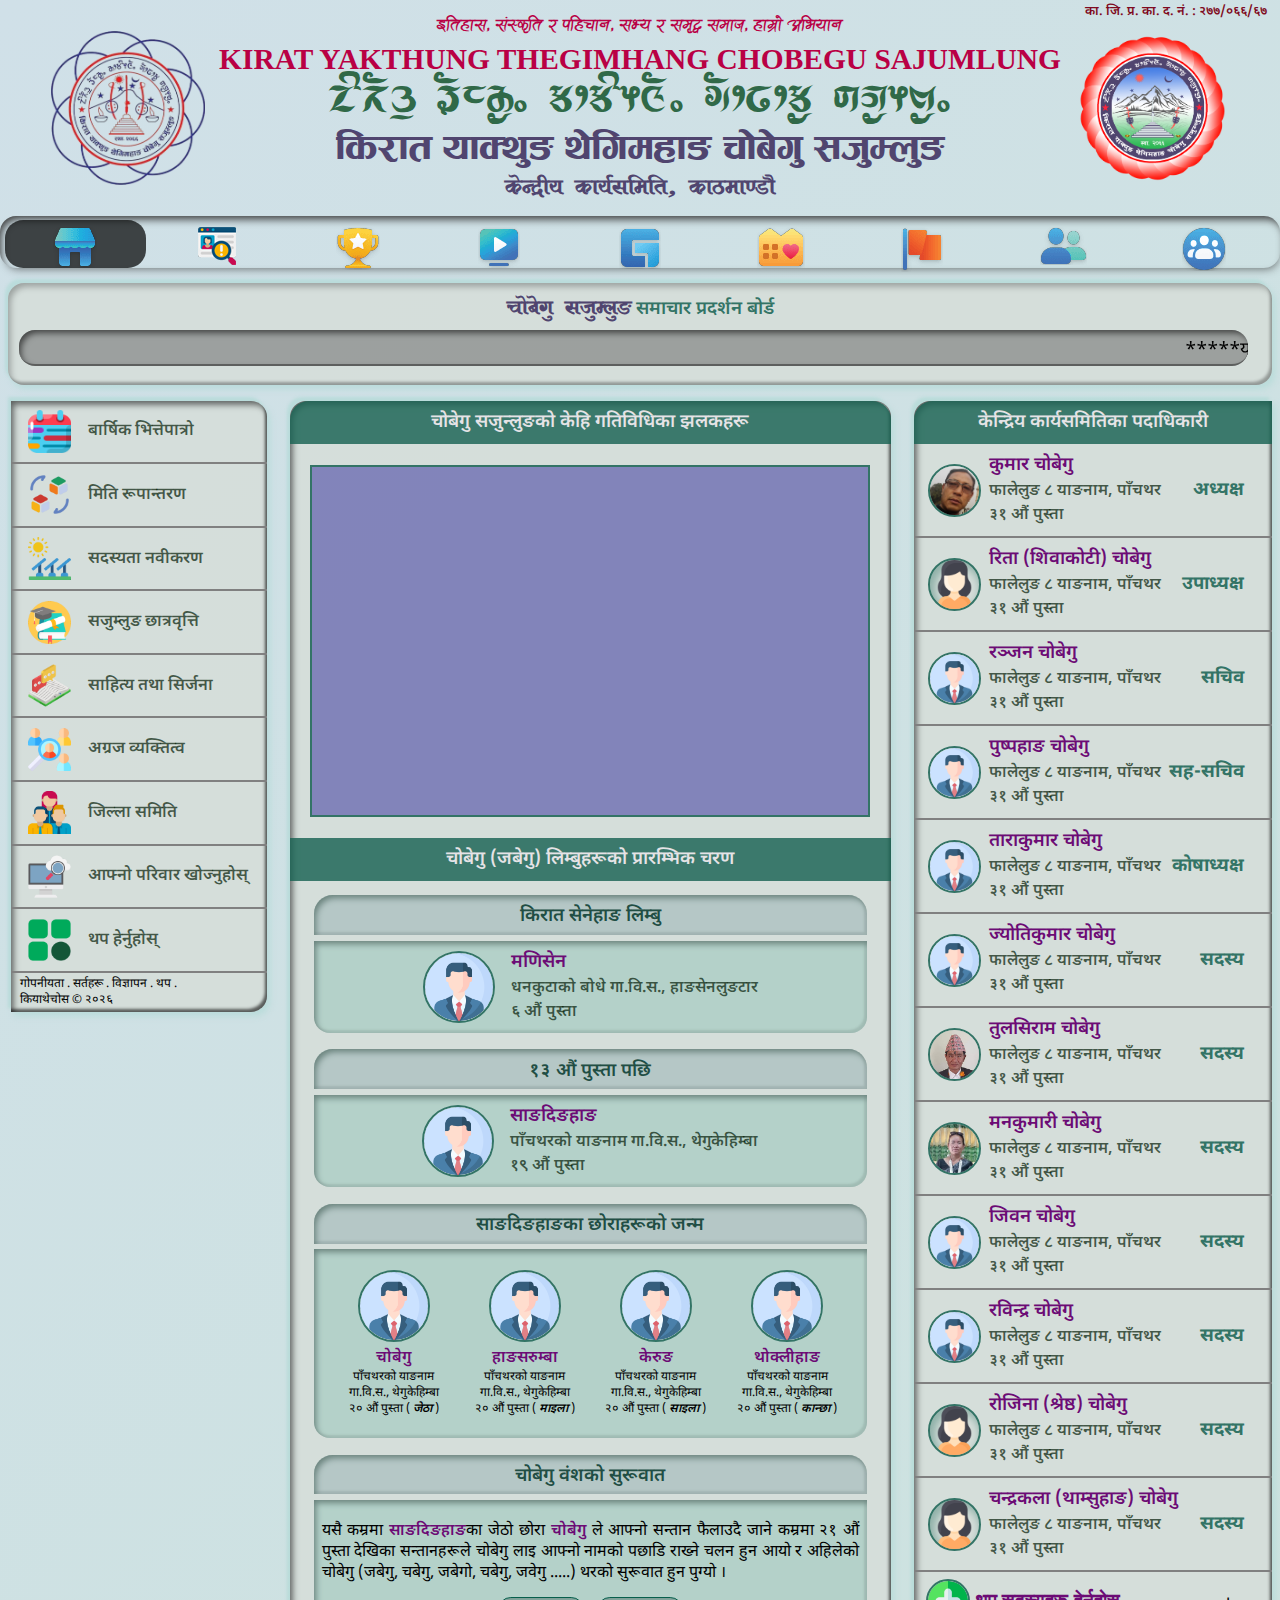
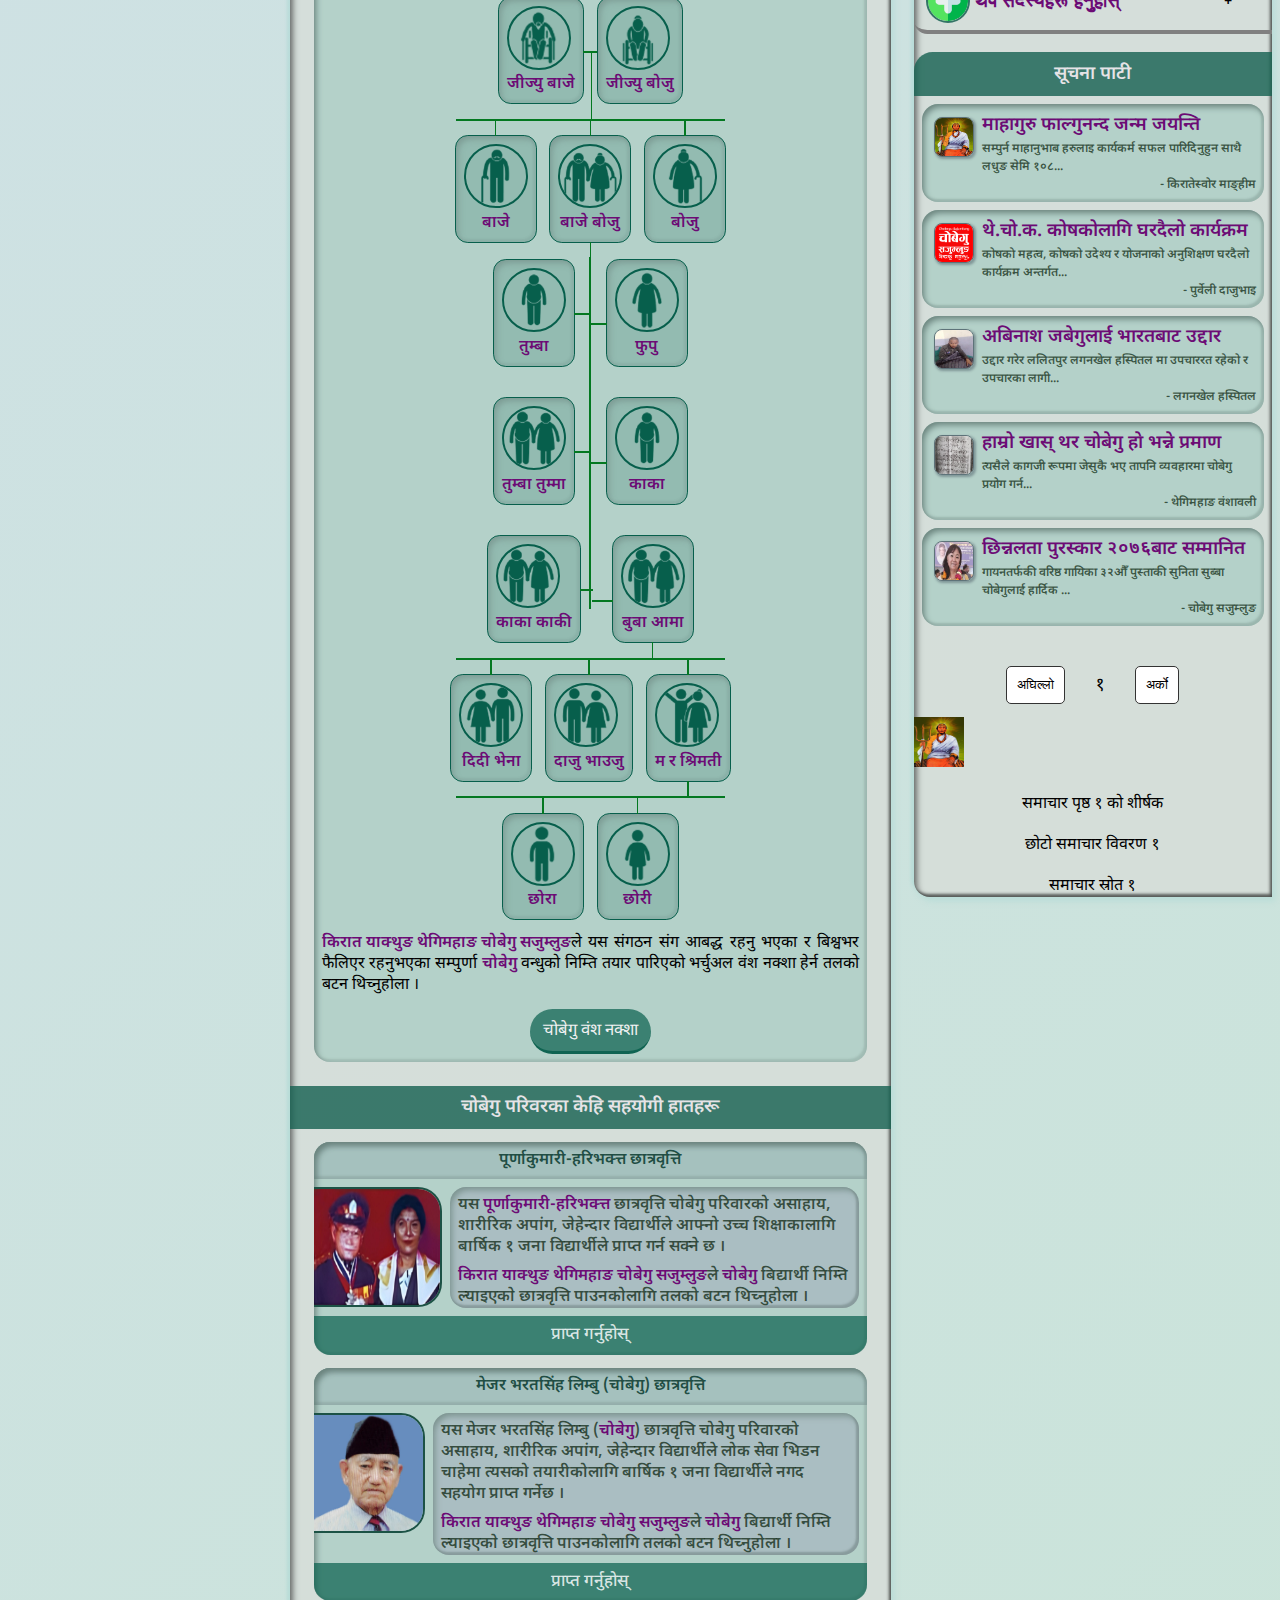
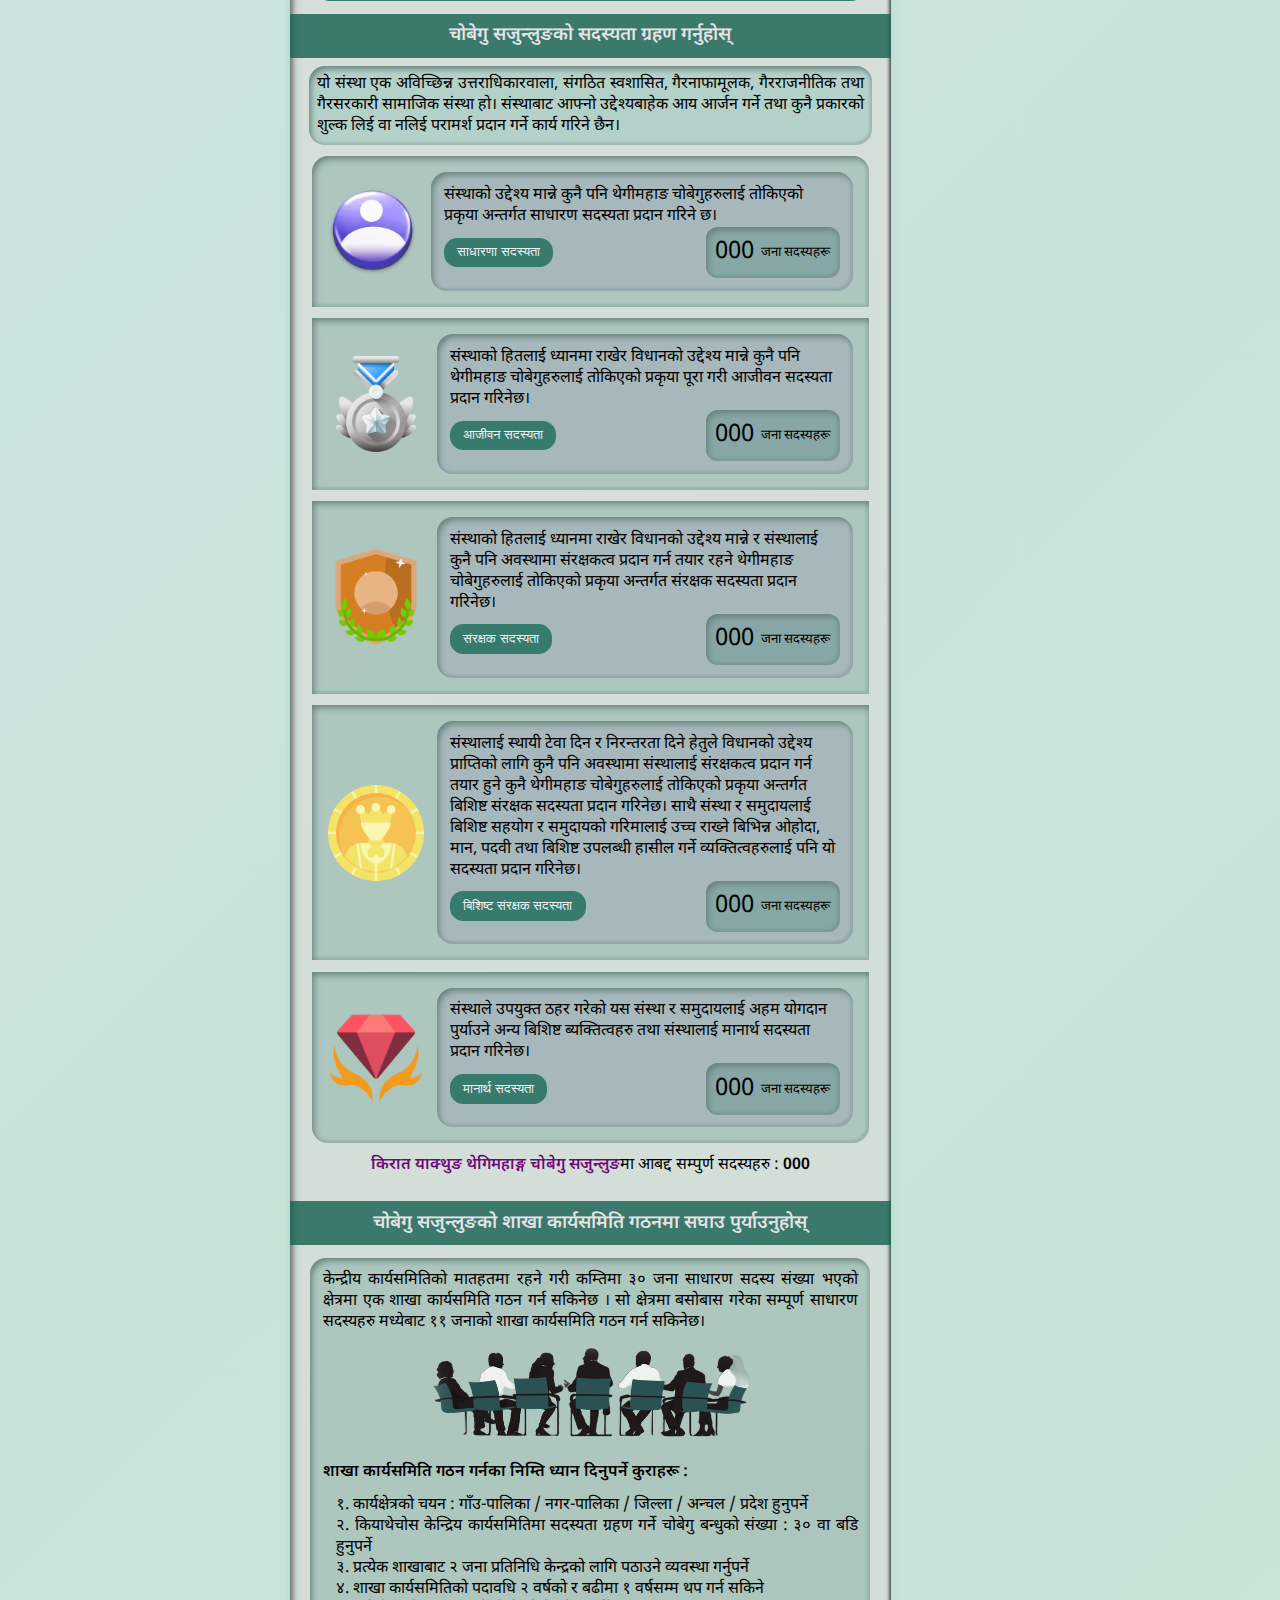
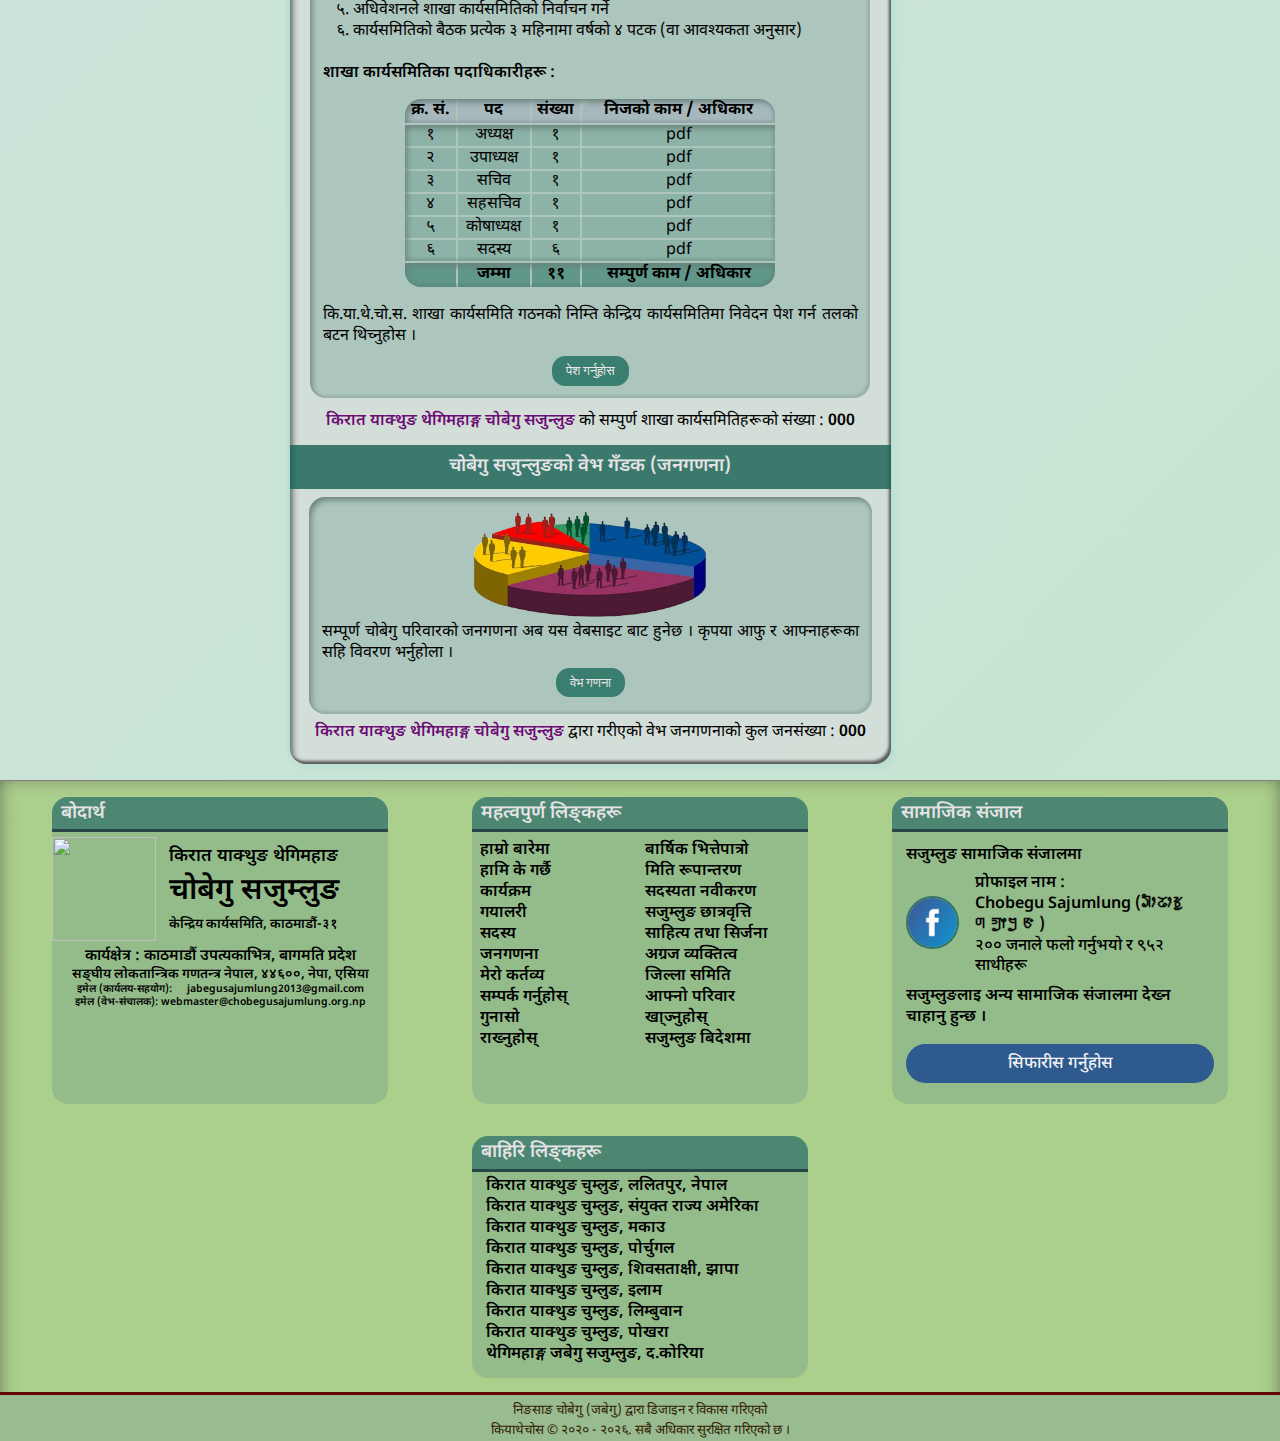
==== index.html @ 70e779c8 "file organized successfully" ====
<!DOCTYPE html>
<html lang="np">

<head>
	<meta charset="UTF-8">
	<meta name="keywords" content="Jabegu Sajumlung, Chobegu Sajumlung" />
	<meta property="og:type" content="website" />
	<meta property="og:title" content="Jabegu Sajumlung, Chobegu Sajumlung, Jabegu, Chobegu, Jawegu" />
	<meta property="og:description"
		content="This is the homepage of Chobegu Sajumlung and contains all the necessary button for the services.">
	<title>चोबेगु सजुम्लुङ | Chobegu Sajumlung</title>
	<!-- | Jabegu Sajumlung | Sajumlung | Jabegu | Chobegu | Jawegu | KYTCS | kytcs | किराथेचाेस | Kirat | Kiranti, Limbu Jabegu, Jabegu Limbu | Jabegu Cultural Organization | Chobegu Cultural Organization -->
	<meta name='robots' content='max-image-preview:large' />
	<link rel="stylesheet" href="./accets/css/style.css" type="text/css"> <!-- Website made in this width laptop-->
	<link rel="stylesheet" href="./accets/css/desktop_view/1440.css" type="text/css">
	<!-- Max width of screen 1440px -->
	<link rel="stylesheet" href="./accets/css/desktop_view/1024.css" type="text/css" >
	<!-- Max width of screen 1024px -->
	<link rel="stylesheet" href="./accets/css/tablet_view/768.css" type="text/css"> <!-- Max width of screen 768px -->
	<link rel="stylesheet" href="./accets/css/mobile_view/425.css" type="text/css"> <!-- Max width of screen 425px-->
	<link rel="stylesheet" href="./accets/css/mobile_view/375.css" type="text/css" > <!-- Max width of screen 375px -->
	<link rel="stylesheet" href="./accets/css/mobile_view/320.css" type="text/css"> <!-- Max width of screen 320px  -->
	<!-- JQuery CDN link-->
	<script src="https://code.jquery.com/jquery-3.6.1.min.js"></script>
	<link rel="stylesheet" href="./accets/css/extra.css" type="text/css">
	<!-- Mobile Metas -->
	<meta name="viewport" content="width=device-width, initial-scale=1.0">
	<link rel="icon" type="image/x-icon" href="./accets/images/fav-icon/fav-icon.PNG">
	<!--[if IE]>
		<link rel="stylesheet" href="css/ie.css" type="text/css" charset="utf-8">
	<![endif]-->
</head>

<body>
	<section id="body_wrap">
		<div id="header">
			<span class="org_register_num">
				का<span class="org_register_hide">ठमाडौं</span><span class="org_reg_dot">.</span>
				जि<span class="org_register_hide">ल्ला</span><span class="org_reg_dot">.</span>
				प्र<span class="org_register_hide">शासन</span><span class="org_reg_dot">.</span>
				का<span class="org_register_hide">र्यालय</span><span class="org_reg_dot">.</span>
				द<span class="org_register_hide">र्ता</span><span class="org_reg_dot">.</span>
				नं<span class="org_register_hide">म्बर</span><span class="org_reg_dot">.</span> : २७७/०६६/६७
			</span>
			<div id="logo">
				<img class="logo_n logo_n0" alt="original_logo" onclick="open_logo_box()"
					src="./accets/images/logo/logo_2.PNG">
				<div id="org_name">
					<a href="#" class="org_nep_slo">Oltxf;, ;+:s[lt / klxrfg, ;Eo / ;d[4 ;dfh, xfd|f] cleofg</a>
					<a href="#" class="org_nep">ls/ft ofSy'ª y]ludxfª rf]a]u' ;h'Dn'ª</a>
					<a href="#" class="org_eng">Kirat Yakthung Thegimhang Chobegu Sajumlung</a>
					<a href="#" class="org_yak">slFft- ofSyLI u]ulDxfI rf]a]uL ;hLDnLI
						<!--sanchabirKurleFont(limbu)-->
					</a> <!-- (Yakthung font) slFft- ofSy'I u]ulDxfI rf]a]u' ;h'Dn'I -->
					<a href="#" class="org_nep_add">s]Gb|Lo sfo{;ldlt, sf7df08f}
						<!--sf7df8f}F-->
					</a>
				</div>
				<img class="logo_n logo_n1" alt="newly_made_logo" onclick="open_logo_box()"
					src="./accets/images/logo/logo_1.PNG">
			</div>
			<div class="logo_discription">
				<div class="logo_discription_A">
					<div class="logo_discription_head">
						<p>यस संस्थाको लाेगोहरू र बनावट</p>
						<span onclick="close_logo_box()">X</span>
					</div>
					<div class="logo_discription_body">
						<div class="logo_images">
							<div class="column">
								<img class="logo_n " alt="newly_made_logo" src="./accets/images/logo/logo_5.PNG">

								<span onclick="open_logo_1_download_box()">पुरानो लाेगो</span>
							</div>
							<div class="column">
								<img class="logo_n" alt="original_logo" src="./accets/images/logo/logo_2.PNG">

								<span onclick="open_logo_2_download_box()">स्ट्याम्प लोगो</span>
							</div>
							<div class="column">
								<img class="logo_n " alt="newly_made_logo" src="./accets/images/logo/logo_1.PNG">

								<span onclick="open_logo_3_download_box()">डिजिटल लोगो</span>
							</div>
						</div>
						<div class="logo_img_discription">
							<span>
								ls/ft ofSy'ª y]uLdxfª rf]a]u' ;h'Dn'ªsf] nf]uf] jl/kl/ chDa/L km"nsf] k|tLs -lnDa'x?n]
								k|of]u ub{} cfPsf] k/Dk/fut a'§f_ /x]sf] 5 . o; km''nsf] k|tLsf] aLr efudf y]u's]lxDaf
								8Ff8f
								/x]sf] 5, h:sf] k[i7e"lddf rf]a]u'ossf] o'df y]afsf] k||tLs /x]sf] 5 h;df gf} tnf l;F9L
								-gf}
								;+;f/sf] k|tLs_ / To;sf] 6'Kkf]df efnf ufl8Psf] 5 . o; o'df y]afsf] k||tLsnfO{
								b'a}lt/af6
								t/af/ / 9fn n] /Iff ux]sf] 5 . l;F9Lsf] km]bdf bfofF afofF -b''a} tkm{_ bLof] aln/x]sf]
								lrGx
								/x]sf] 5 h;sf] tn ;+:yfsf] :yfkgf ePsf] ldlt æ:yf @)^^Æ n]lvPsf] 5 . chDa/L km"nsf]
								k|tLsf]
								lelq tNnf] efudf ls/ft ofSy'ª y]uLdxfª rf]a]u' ;h'Dn'ª b]jgfu/Ldf / dflyNnf] efudf ls/ft
								l;/Lh+uf lnlkdf lnlka4 u/L o; ;+:yfsf] ljwfg @)^^ sf] cg';"rL ! adf]lhd nf]uf] 5fk tof/
								kf/LPsf] 5 .
							</span>
						</div>
						<div class="fav_images">
							<div class="column">
								<div class="div_down">
									<img class="logo_n" alt="Icon for browser tab bar"
										src="./accets/images/fav-icon/fav-icon.PNG">
									<span onclick="open_logo_fav_download_box()">ब्राउजरको ट्याब बारमा देखिने
										आइकन</span>
								</div>
							</div>
						</div>
					</div>
					<div class="logo_download_box ">
						<div class="logo_download_box_A">
							<div class="logo_download_box_head">
								<p class="logo_download_box_head_info"></p>
								<span onclick="close_logo_box_sub1()">X</span>
							</div>
							<div class="logo_download_box_body">
								<p>के तपाइ याे लाेगाे डाउन्लोड गर्न चाहानुहुन्छ ।</p>
								<div class="logo_display">
								</div>
								<a download id="logo_download">
									<span onclick="" class="logo_download">डाउन्लोड गर्नुहोस्</span>
								</a>
							</div>
						</div>
					</div>
				</div>
			</div>
		</div>
		<div id="navigation_backdrop"></div>
		<ul id="navigation">
			<nav id="nav_bar_layer">
				<div class="navigation_items" id="navigation_items">
					<a href="#">
						<li class="selected nav_item">
							<span class="nav_link"><img src="./accets/images/Icons/PNG/Asset 1.png"></span>
							<!---->
							<span class="nav_hide">गृहपृष्ठ</span>
						</li>
					</a>
					<a href="#">
						<li class="nav_item">
							<span class="nav_link"><img src="./accets/images/Icons/PNG/Asset 2.png"></span>
							<!--हाम्रोबारे-->
							<span class=" nav_hide">हाम्रोबारे</span>
						</li>
					</a>
					<a href="#">
						<li class="nav_item">
							<span class="nav_link"><img src="./accets/images/Icons/PNG/Asset 3.png"></span>
							<!--हामी के गर्छौ-->
							<span class="nav_hide">हामी के गर्छौ</span>
						</li>
					</a>
					<a href="#">
						<li class="nav_item">
							<span class="nav_link"><img src="./accets/images/Icons/PNG/Asset 4.png"></span>
							<!--कार्यक्रम-->
							<span class="nav_hide">कार्यक्रम</span>
						</li>
					</a>
					<a href="#">
						<li class="nav_item">
							<span class="nav_link"><img src="./accets/images/Icons/PNG/Asset 5.png"></span>
							<!--ग्यालेरी-->
							<span class="nav_hide">ग्यालेरी</span>
						</li>
					</a>
					<a href="#">
						<li class="nav_item">
							<span class="nav_link"><img src="./accets/images/Icons/PNG/Asset 6.png"></span>
							<!--सदस्य-->
							<span class="nav_hide">सदस्य</span>
						</li>
					</a>
					<a href="#">
						<li class="nav_item">
							<span class="nav_link"><img src="./accets/images/Icons/PNG/Asset 7.png"></span>
							<!--जनगणना-->
							<span class="nav_hide">जनगणना</span>
						</li>
					</a>
					<a href="#">
						<li class="nav_item">
							<span class="nav_link"><img src="./accets/images/Icons/PNG/Asset 8.png"></span>
							<!--मेरो कर्तव्य-->
							<span class="nav_hide">मेरो कर्तव्य</span>
						</li>
					</a>
					<a href="#">
						<li class="nav_item">
							<span class="nav_link"><img src="./accets/images/Icons/PNG/Asset 9.png"></span>
							<!--सम्पर्क गर्नुहोस्-->
							<span class="nav_hide">सम्पर्क गर्नुहोस्</span>
						</li>
					</a>
				</div>
			</nav>
			<li class=" nav_menu nav_menu_open" id="navigation_open">
				<!--id="nav_menu_open" onclick="open_nav_small();"-->
				<a href="#" class="nav_link_menu">
					<img src="./accets/images/Icons/PNG/Asset 10.png">
					<span class="nav_hide_menu">मेनु ह्रेर्नुहोस्</span>
				</a>
				<!--सम्पर्क गर्नुहोस्-->

			</li>
			<li class=" nav_menu nav_menu_close" id="navigation_close" hide>
				<!--id=" nav_menu_close" onclick="close_nav_small();"-->
				<a href="#" class="nav_link_menu">
					<img src="./accets/images/Icons/PNG/Asset 11.png">
					<span class="nav_hide_menu">मेनु बन्दहोस्</span>
				</a>
				<!--सम्पर्क गर्नुहोस्-->
			</li>
		</ul>
		<script>
			var navbar = document.querySelector("#navigation");
			var show_hide_nav = document.querySelector(".show_hide_nav_bar");
			var sticky = navbar.offsetTop;
			window.onscroll = function () {
				if (window.pageYOffset >= sticky) {
					navbar.classList.add("sticky");
					navbar.style.background = "rgb(48 104 99 / 81%)";
					show_hide_nav.style.position = "sticky";
				} else if (window.pageYOffset < sticky && window.innerWidth < 768) {
					navbar.classList.add("sticky");
					navbar.style.background = "#3a7975de";
				} else if (window.pageYOffset < sticky && window.innerWidth > 768) {
					navbar.classList.add("sticky");
					navbar.style.background = "#cfe2e4";
				}
				else {
					navbar.classList.remove("sticky");
				}
			};


			var navigation_open = document.querySelector("#navigation_open");
			var nav_btn = document.querySelector(".nav_menu ");
			var nav_backdrop = document.querySelector("#navigation_backdrop");
			navigation_open.addEventListener('click', () => {
				var nav_bar = document.querySelector(".navigation_items");
				var open_icon = document.querySelector(".nav_menu_open");
				var close_icon = document.querySelector(".nav_menu_close");
				nav_bar.removeAttribute('closing');
				nav_bar.classList.add("show_hide_nav_bar");
				nav_bar.style.transformOrigin = "top center";
				nav_backdrop.style.display = "block";
				nav_bar.style.animation = "nav_open 400ms ease-in forwards";
				if (open_icon.style.display != "none") {
					open_icon.style.display = "none";
					close_icon.style.display = "block";

				}
			});
			nav_backdrop.addEventListener('click', () => {
				var nav_list_background = document.querySelector("#nav_bar_layer");
				var nav_bar = document.querySelector(".navigation_items");
				var nav_close = document.querySelector(".show_hide_nav_bar");
				var open_icon = document.querySelector(".nav_menu_open");
				var close_icon = document.querySelector(".nav_menu_close");
				nav_bar.style.transformOrigin = "top center";
				nav_bar.style.animation = "nav_close 400ms ease-in forwards";
				close_icon.style.display = "none";
				nav_backdrop.style.display = "none";
				open_icon.style.display = "flex";
				nav_bar.setAttribute('closing', '');
				nav_close.addEventListener(
					"animationend",
					() => {
						nav_bar.classList.remove("show_hide_nav_bar");
						nav_bar.removeAttribute("closing");
					},
					{ once: true }
				);

			})
			var navigation_close = document.querySelector("#navigation_close");
			navigation_close.addEventListener('click', () => {
				var nav_list_background = document.querySelector("#nav_bar_layer");
				var nav_bar = document.querySelector(".navigation_items");
				var nav_close = document.querySelector(".show_hide_nav_bar");
				var open_icon = document.querySelector(".nav_menu_open");
				var close_icon = document.querySelector(".nav_menu_close");
				nav_bar.style.transformOrigin = "top center";
				nav_bar.style.animation = "nav_close 400ms ease-in forwards";
				close_icon.style.display = "none";
				nav_backdrop.style.display = "none";
				open_icon.style.display = "flex";
				nav_bar.setAttribute('closing', '');
				nav_close.addEventListener(
					"animationend",
					() => {
						nav_bar.classList.remove("show_hide_nav_bar");
						nav_bar.removeAttribute("closing");
					},
					{ once: true }
				);
			});
		</script>
		<header class="box_head">
			<div class="middle_side_news">
				<p><span class="homepage_news_head">
						<span class="homepage_news_org_name">rf]a]u' ;h'Dn'ª </span> समाचार प्रदर्शन बोर्ड </span><span
						class="homepage_news"><!--चोबेगु सजुम्लुङ-->
						<marquee onmouseover="this.stop();" onmouseout="this.start();"><a href="#">*****यो चोबेगु
								सजुन्लुङको समाचार पेटिका हो ।*****</a>
						</marquee>
					</span></p>
			</div>
		</header>
		<section class="body_content">
			<aside class="left_side box">
				<div class="calender_box left_side_box">
					<img class="left_side_icon" src="./accets/images/Icons/PNG/Asset L1.PNG">
					<p class="left_side_opt_name">बार्षिक भित्तेपात्रो</p>
				</div>
				<div class="date_converter_box left_side_box">
					<img class="left_side_icon" src="./accets/images/Icons/PNG/Asset L2.PNG">
					<p class="left_side_opt_name">मिति रूपान्तरण</p>
				</div>
				<div class="membership_renewal_box left_side_box">
					<img class="left_side_icon" src="./accets/images/Icons/PNG/Asset L3.PNG">
					<p class="left_side_opt_name">सदस्यता नवीकरण</p>
				</div>
				<div class="sajumlung_scholarship_box left_side_box">
					<img class="left_side_icon" src="./accets/images/Icons/PNG/Asset L4.PNG">
					<p class="left_side_opt_name">सजुम्लुङ छात्रवृत्ति</p>
				</div>
				<div class="literature_creation_box left_side_box">
					<img class="left_side_icon" src="./accets/images/Icons/PNG/Asset L5.PNG">
					<p class="left_side_opt_name">साहित्य तथा सिर्जना</p>
				</div>
				<div class="leading_personality_box left_side_box">
					<img class="left_side_icon" src="./accets/images/Icons/PNG/Asset L6.PNG">
					<p class="left_side_opt_name">अग्रज व्यक्तित्व</p>
				</div>
				<div class="district_committe_box left_side_box">
					<img class="left_side_icon" src="./accets/images/Icons/PNG/Asset L7.PNG">
					<p class="left_side_opt_name">जिल्ला समिति</p>
				</div>
				<div class="search_family_box left_side_box">
					<img class="left_side_icon" src="./accets/images/Icons/PNG/Asset L8.PNG">
					<p class="left_side_opt_name">आफ्नो परिवार खोज्नुहोस्</p>
				</div>
				<div class="see_more_box left_side_box" id="left_side_more_btn">
					<!--onclick="open_left_side_box_more()"-->
					<img class="left_side_icon" src="./accets/images/Icons/PNG/Asset Lseemore.PNG">
					<p class="left_side_opt_name">थप हेर्नुहाेस्</p>
				</div>
				<div class="left_side_more_icon">
					<div class="file_complain_box left_side_box">
						<img class="left_side_icon" src="./accets/images/Icons/PNG/Asset L9.PNG">
						<p class="left_side_opt_name">गुनासो राख्नुहोस्</p>
					</div>
					<div class="sajumlung_overseas_box left_side_box">
						<img class="left_side_icon" src="./accets/images/Icons/PNG/Asset L10.PNG">
						<p class="left_side_opt_name">साजुम्लुङ विदेशमा</p>
					</div>
					<div class="official_documents_box left_side_box">
						<img class="left_side_icon" src="./accets/images/Icons/PNG/Asset L11.PNG">
						<p class="left_side_opt_name">आधिकारिक कागजातहरू</p>
					</div>
					<div class="aanipan_study_box left_side_box">
						<img class="left_side_icon" src="./accets/images/Icons/PNG/Asset L12.PNG">
						<p class="left_side_opt_name">आनिपान अध्ययन</p>
					</div>
					<div class="web_development_box left_side_box">
						<img class="left_side_icon" src="./accets/images/Icons/PNG/Asset L13.PNG">
						<p class="left_side_opt_name">वेभसाइट बिकास</p>
					</div>
					<div class="see_less_box left_side_box" id="left_side_less_btn">
						<!--onclick="close_left_side_box_more()"-->
						<img class="left_side_icon" src="./accets/images/Icons/PNG/Asset L14.PNG">
						<p class="left_side_opt_name">कम हेर्नुहोस्</p>
					</div>
				</div>
				<script>
					var hidden_icons = document.querySelector(".left_side_more_icon");
					var more_icon = document.querySelector(".see_more_box");
					var hidden_icons_closing = document.querySelector(".left_side_more_icon[closing]");
					var left_side_more_btn = document.querySelector("#left_side_more_btn");
					var left_side_less_btn = document.querySelector("#left_side_less_btn");

					left_side_more_btn.addEventListener('click', () => {
						more_icon.style.display = "none";
						hidden_icons.style.display = "block";
						hidden_icons.style.animation = "open_boxes 300ms forwards ease-in";
						left_side_less_btn.setAttribute("closing", "");
					});

					left_side_less_btn.addEventListener('click', () => {
						hidden_icons.style.animation = "close_boxes 300ms forwards ease-out";
						hidden_icons.addEventListener('animationend', () => {
							animation_End();
						}, { once: true });
						function animation_End() {
							more_icon.style.display = "flex";
							hidden_icons.style.display = "none";
							hidden_icons.removeAttribute("closing");
							hidden_icons_closing.style.animation = "open_boxes 500ms forwards ease-in-out";
						}
					});
				</script>
				<div class="left_side_foot">
					<p class="left_side_foot_options">
						<a href="#"><span>गोपनीयता</span></a> .
						<a href="#"><span> सर्तहरू</span></a> .
						<a href="#"><span> विज्ञापन</span></a> .
						<a onclick="open_more_left_foot()"><span> थप</span></a> .
						<span> कियाथेचोस © <span class="year"></span></span>
					<div class="left_side_foot_more">
						<a href="#">विकासकर्ता</a>
						<a href="#">मद्दत</a>
						<a href="#">क्रेडिट एट्रिब्युसन</a>
						<a href="#">वेब संस्करण</a>
					</div>
					</p>
				</div>
			</aside>
			<aside class="middle_side box">
				<div class="homepage_image_slider_head">
					<span>चोबेगु सजुन्लुङको केहि गतिविधिका झलकहरू</span>
				</div>
				<div class="image_slider">

				</div>
				<div class="homepage_image_slider_head">
					<span>चोबेगु (जबेगु) लिम्बुहरूको प्रारम्भिक चरण </span>
				</div>
				<div class="start_of_chobegu">
					<span class="middle_chobegu_6th_gen t12th_gen_after">किरात सेनेहाङ लिम्बु</span>
					<div class="middle_side_box middle_chobegu_6th_gen">
						<img class="right_side_person" src="./accets/images/Icons/PNG/Asset RunknownM.PNG">
						<p class="right_side_person_info">
							<span>मणिसेन</span>
							<span>धनकुटाको बोधे गा.वि.स., हाङसेनलुङटार</span>
							<span>६ औं पुस्ता</span>
						</p>
					</div>
					<span class="middle_chobegu_6th_gen t12th_gen_after">१३ औं पुस्ता पछि</span>
					<div class="middle_side_box middle_chobegu_6th_gen">
						<img class="right_side_person" src="./accets/images/Icons/PNG/Asset RunknownM.PNG">
						<p class="right_side_person_info middle_side_perosn_info">
							<span>साङदिङहाङ</span>
							<span>पाँचथरको याङनाम गा.वि.स., थेगुकेहिम्बा</span>
							<span>१९ औं पुस्ता</span>
						</p>
					</div>
					<span class="middle_chobegu_6th_gen t12th_gen_after">साङदिङहाङका छोराहरूको जन्म</span>
					<div class="middle_side_box middle_chobegu_20th_gen">
						<div class="middle_son_division">
							<img class="right_side_person" src="./accets/images/Icons/PNG/Asset RunknownM.PNG">
							<p class=" middle_side_son_person_info">
								<span>चोबेगु</span>
								<span>पाँचथरको याङनाम गा.वि.स., थेगुकेहिम्बा</span>
								<span>२० औं पुस्ता ( <i>जेठा</i> )</span>
							</p>
						</div>
						<div class="middle_son_division">
							<img class="right_side_person" src="./accets/images/Icons/PNG/Asset RunknownM.PNG">
							<p class=" middle_side_son_person_info">
								<span>हाङसरुम्बा</span>
								<span>पाँचथरको याङनाम गा.वि.स., थेगुकेहिम्बा</span>
								<span>२० औं पुस्ता ( <i>माइला</i> )</span>
							</p>
						</div>
						<div class="middle_son_division">
							<img class="right_side_person" src="./accets/images/Icons/PNG/Asset RunknownM.PNG">
							<p class=" middle_side_son_person_info">
								<span>केरुङ</span>
								<span>पाँचथरको याङनाम गा.वि.स., थेगुकेहिम्बा</span>
								<span>२० औं पुस्ता ( <i>साइला</i> )</span>
							</p>
						</div>
						<div class="middle_son_division">
							<img class="right_side_person" src="./accets/images/Icons/PNG/Asset RunknownM.PNG">
							<p class=" middle_side_son_person_info">
								<span>थोक्लीहाङ</span>
								<span>पाँचथरको याङनाम गा.वि.स., थेगुकेहिम्बा</span>
								<span>२० औं पुस्ता ( <i>कान्छा</i> )</span>
							</p>
						</div>
					</div>
					<span class="middle_chobegu_6th_gen t12th_gen_after">चोबेगु वंशको सुरूवात</span>
					<div class="middle_chobegu_bansa">
						<span class="middle_chobegu_ending">यसै कम्रमा <span class="name">साङदिङहाङ</span>का जेठो छोरा
							<span class="name">चोबेगु</span> ले आफ्नो सन्तान
							फैलाउदै जाने कम्रमा २१ औं पुस्ता देखिका सन्तानहरूले चोबेगु लाइ आफ्नो नामको
							पछाडि राख्ने चलन हुन आयो र अहिलेको चोबेगु (जबेगु, चबेगु, जबेगो, चबेगु, जवेगु .....) थरको
							सुरूवात हुन पुग्यो । </span>
						<!--<img src="/images/background_pictures/rec.PNG" style="width: 100%;height: auto;">-->
						<div class="bansa_icons">
							<!--parents_p1_r1	=> 
								p3:Great Grand Father group, 
								p2:Grand Father group 
								p1:Father group,
								p0:Me and my group, 
								n1:son and daughters group, 
								n2:grand son and so on ..
								r1:row 1st item/person
								r2:row 2nd item/person and so on-->
							<div class="parents parents_gen_first parents_p1">
								<div class="great_grand_parents parents_content_head branch_origin">
									<img class="bansa" src="./accets/images/Icons/Bangsa PNG/Great_Grand_Father.PNG"
										alt="Great Grand Father">
									<span class="name">जीज्यु बाजे</span>
								</div>
								<div class="great_grand_parents parents_content_head">
									<img class="bansa" src="./accets/images/Icons/Bangsa PNG/Great_Grand_Mother.PNG"
										alt="Great Grand Mother">
									<span class="name">जीज्यु बोजु</span>
								</div>
							</div>
							<hr class="half_hr">
							<div class="parents parents_gen_second parents_p1">
								<div class="great_grand_parents parents_content branch_up parents_p2_r1">
									<img class="bansa" src="./accets/images/Icons/Bangsa PNG/Grand_Uncle.PNG"
										alt="Great Grand Father">
									<span class="name">बाजे</span>
								</div>

								<div class="great_grand_parents parents_content branch_up parents_p2_r2 branch">
									<img class="bansa"
										src="./accets/images/Icons/Bangsa PNG/Grand_Father-Grand_Mother.PNG"
										alt="Great Grand Mother">
									<span class="name">बाजे बोजु</span>
								</div>
								<div class="great_grand_parents parents_content branch_up parents_p2_r3">
									<img class="bansa" src="./accets/images/Icons/Bangsa PNG/Grand_Aunt.PNG"
										alt="Great Grand Mother">
									<span class="name">बोजु</span>
								</div>
							</div>
							<hr>
							<div class="parents parents_gen_third parents_p1">
								<div class="great_grand_parents parents_content branch_up parents_p1_r1 parents_p_odd">
									<img class="bansa" src="./accets/images/Icons/Bangsa PNG/Uncle.PNG"
										alt="Great Grand Father">
									<span class="name">तुम्बा</span>
								</div>
								<div class="great_grand_parents parents_content branch_up parents_p1_r2 parents_p_even">
									<img class="bansa" src="./accets/images/Icons/Bangsa PNG/Aunt.PNG"
										alt="Great Grand Mother">
									<span class="name">फुपु</span>
								</div>
								<div class="great_grand_parents parents_content branch_up parents_p1_r3 parents_p_odd">
									<img class="bansa" src="./accets/images/Icons/Bangsa PNG/Uncle-Aunt.PNG"
										alt="Great Grand Mother">
									<span class="name">तुम्बा तुम्मा</span>
								</div>
								<div
									class="great_grand_parents parents_content branch_up branch parents_p1_r4 parents_p_even">
									<img class="bansa" src="./accets/images/Icons/Bangsa PNG/Father-Mother.PNG"
										alt="Great Grand Mother">
									<span class="name">बुबा आमा</span>
								</div>
								<div class="great_grand_parents parents_content branch_up parents_p1_r5 parents_p_even">
									<img class="bansa" src="./accets/images/Icons/Bangsa PNG/Uncle.PNG"
										alt="Great Grand Mother">
									<span class="name">काका</span>
								</div>
								<div class="great_grand_parents parents_content branch_up parents_p1_r6 parents_p_odd">
									<img class="bansa" src="./accets/images/Icons/Bangsa PNG/Uncle-Aunt.PNG"
										alt="Great Grand Mother">
									<span class="name">काका काकी</span>
								</div>
							</div>
							<hr class="half_hr">
							<div class="parents parents_gen_fourth parents_p1">
								<div class="great_grand_parents parents_content branch_up">
									<img class="bansa" src="./accets/images/Icons/Bangsa PNG/Sister-Brother_in_law.PNG"
										alt="Great Grand Father">
									<span class="name">दिदी भेना</span>
								</div>

								<div class="great_grand_parents parents_content branch_up">
									<img class="bansa" src="./accets/images/Icons/Bangsa PNG/Brother-Sister_in_law.png"
										alt="Great Grand Mother">
									<span class="name">दाजु भाउजु</span>
								</div>
								<div class="great_grand_parents parents_content branch_up branch">
									<img class="bansa" src="./accets/images/Icons/Bangsa PNG/Myself-Wife.png"
										alt="Great Grand Mother">
									<span class="name">म र श्रिमती</span>
								</div>
							</div>
							<hr class="half_hr">
							<div class="parents parents_gen_fifth parents_p1">
								<div class="great_grand_parents parents_content branch_up">
									<img class="bansa" src="./accets/images/Icons/Bangsa PNG/Son.png"
										alt="Great Grand Father">
									<span class="name">छोरा</span>
								</div>

								<div class="great_grand_parents parents_content branch_up">
									<img class="bansa" src="./accets/images/Icons/Bangsa PNG/Daughter.png"
										alt="Great Grand Mother">
									<span class="name">छोरी</span>
								</div>
							</div>
						</div>
						<span class="middle_chobegu_ending">
							<span class="name">किरात याक्थुङ थेगिमहाङ चोबेगु सजुम्लुङ</span>ले यस
							संगठन संग आबद्ध रहनु भएका र बिश्वभर फैलिएर रहनुभएका सम्पुर्णा <span
								class="name">चोबेगु</span>
							वन्धुको निम्ति तयार पारिएको भर्चुअल वंश नक्शा हेर्न तलको बटन थिच्नुहोला ।</span>
						<div class="btn_bansawali">
							<button class="chobegu_bansawali_btn">चोबेगु वंश नक्शा</button>
						</div>
					</div>
				</div>
				<div class="homepage_image_slider_head">
					<span>चोबेगु परिवरका केहि सहयोगी हातहरू </span>
				</div>
				<div class="homepage_scholarship_box">
					<div class="homepage_scholarship_1 scholarship_box">
						<span class="homepage_scholarship_head">पूर्णाकुमारी-हरिभक्त्त छात्रवृत्ति </span>
						<div class="homepage_scholarship_info">
							<img src="./accets/images/historic_picture/Purnakumari_Haribhakta_Scholarship.JPG"
								alt="Haribhakta Chobegu and Purnakumari Chobegu">
							<div class="homepage_scholarship_text">
								<span>
									यस <span class="name">पूर्णाकुमारी-हरिभक्त्त</span> छात्रवृत्ति चोबेगु परिवारको
									असाहाय, शारीरिक अपांग,
									जेहेन्दार विद्यार्थीले आफ्नो उच्च शिक्षाकालागि बार्षिक १ जना विद्यार्थीले प्राप्त
									गर्न सक्ने छ ।
								</span>
								<span>
									<span class="name">किरात याक्थुङ थेगिमहाङ चोबेगु सजुम्लुङ</span>ले <span
										class="name">चोबेगु</span>
									बिद्यार्थी निम्ति ल्याइएकाे छात्रवृत्ति पाउनकोलागि तलको बटन थिच्नुहोला ।
								</span>
							</div>
						</div>
						<a href="#"><span class="homepage_scholarship_button scholarship_btn1">प्राप्त
								गर्नुहोस्</span></a>
					</div>
					<div class="homepage_scholarship_2 scholarship_box">
						<span class="homepage_scholarship_head">मेजर भरतसिंह लिम्बु (चोबेगु) छात्रवृत्ति </span>
						<div class="homepage_scholarship_info">
							<img src="./accets/images/historic_picture/Major_Bharat_Sing_Limbu_Scholarship.JPG"
								alt="Major Bharat Sing Limbu (Chobegu)">
							<div class="homepage_scholarship_text">
								<span>
									यस मेजर भरतसिंह लिम्बु (<span class="name">चोबेगु</span>) छात्रवृत्ति चोबेगु
									परिवारको असाहाय, शारीरिक
									अपांग, जेहेन्दार विद्यार्थीले लोक सेवा भिडन चाहेमा त्यसको तयारीकोलागि बार्षिक १
									जना विद्यार्थीले नगद सहयोग प्राप्त गर्नेछ ।
								</span>
								<span>
									<span class="name">किरात याक्थुङ थेगिमहाङ चोबेगु सजुम्लुङ</span>ले <span
										class="name">चोबेगु</span>
									बिद्यार्थी निम्ति ल्याइएकाे छात्रवृत्ति पाउनकोलागि तलको बटन थिच्नुहोला ।
								</span>
							</div>
						</div>
						<a href="#"><span class="homepage_scholarship_button scholarship_btn2">प्राप्त
								गर्नुहोस्</span></a>
					</div>
				</div>
				<div class="homepage_image_slider_head">
					<span>चोबेगु सजुन्लुङको सदस्यता ग्रहण गर्नुहोस् </span>
				</div>
				<div>
					<span class="homepage_membership_1st_text">
						यो संस्था एक अविच्छिन्न उत्तराधिकारवाला, संगठित स्वशासित, गैरनाफामूलक, गैरराजनीतिक तथा गैरसरकारी
						सामाजिक संस्था हो। संस्थाबाट आफ्नो उद्देश्यबाहेक आय आर्जन गर्ने तथा कुनै प्रकारको शुल्क लिई वा
						नलिई परामर्श प्रदान गर्ने कार्य गरिने छैन।
					</span>
					<div class="homepage_membership_button">
						<div class="membership_1st membership_homepage">
							<img class="membership_img"
								src="./accets/images/Icons/membership PNG/Sadharan_Membership.PNG"
								alt="Sadharan Sadhysha">
							<div class="membership_body">
								<span>
									संस्थाको उद्देश्य मान्ने कुनै पनि थेगीमहाङ चोबेगुहरुलाई तोकिएको प्रकृया अन्तर्गत
									साधारण सदस्यता प्रदान गरिने छ।
								</span>
								<div class="membership_footer">
									<button href="#" class="membership_btn">साधारणा सदस्यता</button>
									<span class="membership_count">
										<span class="membership_count_number">000</span>
										<span>जना सदस्यहरू</span>
									</span>
								</div>
							</div>
						</div>
						<div class="membership_2nd membership_homepage">
							<img class="membership_img"
								src="./accets/images/Icons/membership PNG/Aagivan_Membership.png"
								alt="Aagivan Sadhysha">
							<div class="membership_body">
								<span>
									संस्थाको हितलाई ध्यानमा राखेर विधानको उद्देश्य मान्ने कुनै पनि थेगीमहाङ चोबेगुहरुलाई
									तोकिएको प्रकृया पूरा गरी आजीवन सदस्यता प्रदान गरिनेछ।
								</span>
								<div class="membership_footer">
									<button href="#" class="membership_btn">आजीवन सदस्यता</button>
									<span class="membership_count">
										<span class="membership_count_number">000</span>
										<span>जना सदस्यहरू</span>
									</span>
								</div>
							</div>
						</div>
						<div class="membership_3rd membership_homepage">
							<img class="membership_img"
								src="./accets/images/Icons/membership PNG/Sangrakxak_Membership.png"
								alt="Sangrakshak Sadhysha">
							<div class="membership_body">
								<span>
									संस्थाको हितलाई ध्यानमा राखेर विधानको उद्देश्य मान्ने र संस्थालाई कुनै पनि अवस्थामा
									संरक्षकत्व प्रदान गर्न तयार रहने थेगीमहाङ चोबेगुहरुलाई तोकिएको प्रकृया अन्तर्गत
									संरक्षक सदस्यता प्रदान गरिनेछ।
								</span>
								<div class="membership_footer">
									<button href="#" class="membership_btn">संरक्षक सदस्यता</button>
									<span class="membership_count">
										<span class="membership_count_number">000</span>
										<span>जना सदस्यहरू</span>
									</span>
								</div>
							</div>
						</div>
						<div class="membership_4th membership_homepage">
							<img class="membership_img"
								src="./accets/images/Icons/membership PNG/Aagivan_Sangrakxak_Membership.png"
								alt="Bisistha Sangrakshak Sadhysha">
							<div class="membership_body">
								<span>
									संस्थालाई स्थायी टेवा दिन र निरन्तरता दिने हेतुले विधानको उद्देश्य प्राप्‍तिको लागि
									कुनै पनि अवस्थामा संस्थालाई संरक्षकत्व प्रदान गर्न तयार हुने कुनै थेगीमहाङ
									चोबेगुहरुलाई तोकिएको प्रकृया अन्तर्गत बिशिष्ट संरक्षक सदस्यता प्रदान गरिनेछ। साथै
									संस्था र समुदायलाई बिशिष्ट सहयोग र समुदायको गरिमालाई उच्च राख्ने बिभिन्न ओहोदा, मान,
									पदवी तथा बिशिष्ट उपलब्धी हासील गर्ने व्यक्तित्वहरुलाई पनि यो सदस्यता प्रदान गरिनेछ।
								</span>
								<div class="membership_footer">
									<button href="#" class="membership_btn">बिशिष्ट संरक्षक सदस्यता</button>
									<span class="membership_count">
										<span class="membership_count_number">000</span>
										<span>जना सदस्यहरू</span>
									</span>
								</div>

							</div>

						</div>
						<div class="membership_5th membership_homepage">
							<img class="membership_img"
								src="./accets/images/Icons/membership PNG/Manartha_Membership.png"
								alt="Manartha Sadhysha">
							<div class="membership_body">
								<span>
									संस्थाले उपयुक्त ठहर गरेको यस संस्था र समुदायलाई अहम योगदान पुर्याउने अन्य बिशिष्ट
									ब्यक्तित्वहरु तथा संस्थालाई मानार्थ सदस्यता प्रदान गरिनेछ।
								</span>
								<div class="membership_footer">
									<button href="#" class="membership_btn">मानार्थ सदस्यता</button>
									<span class="membership_count">
										<span class="membership_count_number">000</span>
										<span>जना सदस्यहरू</span>
									</span>
								</div>

							</div>

						</div>
						<div class="membership_total">
							<span>
								<span class="name">किरात याक्थुङ थेगिमहाङ्ग चोबेगु सजुन्लुङ</span>मा आबद्द सम्पुर्ण
								सदस्यहरु :
							</span>
							<span class="membership_total_count_number">000</span>
						</div>
					</div>
				</div>
				<div class="homepage_image_slider_head">
					<span>चोबेगु सजुन्लुङको शाखा कार्यसमिति गठनमा सघाउ पुर्याउनुहोस् </span>
				</div>
				<div class="homepage_build_branch">
					<div class="homepage_build_branch_body">
						<span class="homepage_build_branch_frst">
							केन्द्रीय कार्यसमितिको मातहतमा रहने गरी कम्तिमा ३० जना साधारण सदस्य संख्या भएको क्षेत्रमा एक
							शाखा कार्यसमिति गठन गर्न सकिनेछ । सो क्षेत्रमा बसोबास गरेका सम्पूर्ण साधारण सदस्यहरु
							मध्येबाट ११
							जनाको शाखा कार्यसमिति गठन गर्न सकिनेछ।
						</span>
						<img src="./accets/images/Icons/Branch PNG/Branch_Executive_Committee_Icon.png"
							class="homepage_branch_icon">
						<span class="homepage_build_branch_rule">
							<span class="branch_head_txt">शाखा कार्यसमिति गठन गर्नका निम्ति ध्यान दिनुपर्ने कुराहरू
								:</span>
							<ol class="branch_estd_rule">
								<li>१. कार्यक्षेत्रको चयन : गाँउ-पालिका / नगर-पालिका / जिल्ला / अन्चल / प्रदेश हुनुपर्ने
								</li>
								<li>२. कियाथेचोस केन्द्रिय कार्यसमितिमा सदस्यता ग्रहण गर्ने चोबेगु बन्धुको संख्या : ३०
									वा बडि हुनुपर्ने</li>
								<li>३. प्रत्येक शाखाबाट २ जना प्रतिनिधि केन्द्रको लागि पठाउने व्यवस्था गर्नुपर्ने</li>
								<li>४. शाखा कार्यसमितिको पदावधि २ वर्षको र बढीमा १ वर्षसम्म थप गर्न सकिने</li>
								<li>५. अधिवेशनले शाखा कार्यसमितिको निर्वाचन गर्ने</li>
								<li>६. कार्यसमितिको बैठक प्रत्येक ३ महिनामा वर्षको ४ पटक (वा आवश्यकता अनुसार)</li>
							</ol>
						</span>
						<span>
							<span class="branch_head_txt">शाखा कार्यसमितिका पदाधिकारीहरू :</span>
							<table class="branch_table">
								<thead>
									<tr>
										<th class="curve_t_l">क्र. सं.</th>
										<th>पद</th>
										<th>संख्या</th>
										<th class="curve_t_r">निजको काम / अधिकार</th>
									</tr>
								</thead>
								<tbody>
									<tr>
										<td>१</td>
										<td>अध्यक्ष</td>
										<td>१</td>
										<td>pdf</td>
									</tr>
									<tr>
										<td>२</td>
										<td>उपाध्यक्ष</td>
										<td>१</td>
										<td>pdf</td>
									</tr>
									<tr>
										<td>३</td>
										<td>सचिव</td>
										<td>१</td>
										<td>pdf</td>
									</tr>
									<tr>
										<td>४</td>
										<td>सहसचिव</td>
										<td>१</td>
										<td>pdf</td>
									</tr>
									<tr>
										<td>५</td>
										<td>कोषाध्यक्ष</td>
										<td>१</td>
										<td>pdf</td>
									</tr>
									<tr>
										<td>६</td>
										<td>सदस्य</td>
										<td>६</td>
										<td>pdf</td>
									</tr>
								</tbody>
								<tfoot>
									<tr>
										<th class="curve_b_l"> </th>
										<th>जम्मा</th>
										<th>११</th>
										<th class="curve_b_r"> सम्पुर्ण काम / अधिकार</th>
									</tr>
								</tfoot>
							</table>
						</span>
						<div class="homepage_build_branch_btn_container">
							<span>
								कि.या.थे.चो.स. शाखा कार्यसमिति गठनको निम्ति केन्द्रिय कार्यसमितिमा निवेदन पेश गर्न तलको
								बटन थिच्नुहोस ।
							</span>
							<button class="homepage_build_branch_button">
								पेश गर्नुहोस
							</button>
						</div>
					</div>
					<div class="branch_total ">
						<span>
							<span class="name">किरात याक्थुङ थेगिमहाङ्ग चोबेगु सजुन्लुङ</span> को सम्पुर्ण
							शाखा कार्यसमितिहरूको संख्या :
						</span>
						<span class="membership_total_count_number">000</span>
					</div>
				</div>
				<div class="homepage_image_slider_head">
					<span>चोबेगु सजुन्लुङको वेभ गँडक (जनगणना) </span>
				</div>
				<div class="homepage_cencus_box">
					<div class="homepage_cencus_body">
						<img class="census_icon" src="./accets/images/Icons/Census PNG/Census_Homepage.PNG"
							alt="census icon">
						<span>
							सम्पूर्ण चोबेगु परिवारको जनगणना अब यस वेबसाइट बाट हुनेछ । कृपया आफु र आफ्नाहरूका सहि विवरण
							भर्नुहोला ।
						</span>
						<button class="homepage_cencus_button">
							वेभ गणना
						</button>
					</div>
					<div class="cencus_total">
						<span>
							<span class="name">किरात याक्थुङ थेगिमहाङ्ग चोबेगु सजुन्लुङ</span> द्वारा गरीएको वेभ
							जनगणनाको
							कुल जनसंख्या :
						</span>
						<span class="membership_total_count_number">000</span>
					</div>
				</div>
			</aside>
			<aside class="right_side box">
				<div class="right_side_head">
					<span>केन्द्रिय कार्यसमितिका पदाधिकारी</span>
				</div>
				<div class="right_officials_box">
					<div class="right_officials chairperson_box right_side_box">
						<img class="right_side_person" src="./accets/images/centeral_comitte/Kumar Chobegu.JPG">
						<p class="right_side_person_info right_tab_view">
							<span>कुमार चोबेगु</span>
							<span>फालेलुङ ८ याङनाम, पाँचथर</span>
							<span>३१ औं पुस्ता</span>
						</p>
						<p class="homepage_right_side_post">अध्यक्ष</p>
					</div>
					<div class="right_officials vice_chairperson_box right_side_box">
						<img class="right_side_person" src="./accets/images/Icons/PNG/Asset RunknownF.PNG">
						<p class="right_side_person_info right_tab_view">
							<span>रिता (शिवाकोटी) चोबेगु</span>
							<span>फालेलुङ ८ याङनाम, पाँचथर</span>
							<span>३१ औं पुस्ता</span>
						</p>
						<p class="homepage_right_side_post">उपाध्यक्ष</p>
					</div>
					<div class="right_officials vice_chairperson_box right_side_box">
						<img class="right_side_person" src="./accets/images/Icons/PNG/Asset RunknownM.PNG">
						<p class="right_side_person_info right_tab_view">
							<span>रञ्जन चोबेगु</span>
							<span>फालेलुङ ८ याङनाम, पाँचथर</span>
							<span>३१ औं पुस्ता</span>
						</p>
						<p class="homepage_right_side_post">सचिव</p>
					</div>
					<div class="right_officials vice_chairperson_box right_side_box">
						<img class="right_side_person" src="./accets/images/Icons/PNG/Asset RunknownM.PNG">
						<p class="right_side_person_info right_tab_view">
							<span>पुष्पहाङ चोबेगु</span>
							<span>फालेलुङ ८ याङनाम, पाँचथर</span>
							<span>३१ औं पुस्ता</span>
						</p>
						<p class="homepage_right_side_post">सह-सचिव</p>
					</div>
					<div class="right_officials vice_chairperson_box right_side_box">
						<img class="right_side_person" src="./accets/images/Icons/PNG/Asset RunknownM.PNG">
						<p class="right_side_person_info right_tab_view">
							<span>ताराकुमार चोबेगु</span>
							<span>फालेलुङ ८ याङनाम, पाँचथर</span>
							<span>३१ औं पुस्ता</span>
						</p>
						<p class="homepage_right_side_post">काेषाध्यक्ष</p>
					</div>
					<div class="right_officials vice_chairperson_box right_side_box">
						<img class="right_side_person" src="./accets/images/Icons/PNG/Asset RunknownM.PNG">
						<p class="right_side_person_info right_tab_view">
							<span>ज्योतिकुमार चोबेगु</span>
							<span>फालेलुङ ८ याङनाम, पाँचथर</span>
							<span>३१ औं पुस्ता</span>
						</p>
						<p class="homepage_right_side_post">सदस्य</p>
					</div>
					<div class="right_officials vice_chairperson_box right_side_box">
						<img class="right_side_person" src="./accets/images/centeral_comitte/Tulsiram Chobegu.JPG">
						<p class="right_side_person_info right_tab_view">
							<span>तुलसिराम चोबेगु</span>
							<span>फालेलुङ ८ याङनाम, पाँचथर</span>
							<span>३१ औं पुस्ता</span>
						</p>
						<p class="homepage_right_side_post">सदस्य</p>
					</div>
					<div class="right_officials vice_chairperson_box right_side_box">
						<img class="right_side_person" src="./accets/images/centeral_comitte/Mankumari Chobegu.JPG">
						<p class="right_side_person_info right_tab_view">
							<span>मनकुमारी चोबेगु</span>
							<span>फालेलुङ ८ याङनाम, पाँचथर</span>
							<span>३१ औं पुस्ता</span>
						</p>
						<p class="homepage_right_side_post">सदस्य</p>
					</div>
					<div class="right_officials vice_chairperson_box right_side_box">
						<img class="right_side_person" src="./accets/images/Icons/PNG/Asset RunknownM.PNG">
						<p class="right_side_person_info right_tab_view">
							<span>जिवन चोबेगु</span>
							<span>फालेलुङ ८ याङनाम, पाँचथर</span>
							<span>३१ औं पुस्ता</span>
						</p>
						<p class="homepage_right_side_post">सदस्य</p>
					</div>
					<div class="right_officials vice_chairperson_box right_side_box">
						<img class="right_side_person" src="./accets/images/Icons/PNG/Asset RunknownM.PNG">
						<p class="right_side_person_info right_tab_view">
							<span>रविन्द्र चोबेगु</span>
							<span>फालेलुङ ८ याङनाम, पाँचथर</span>
							<span>३१ औं पुस्ता</span>
						</p>
						<p class="homepage_right_side_post">सदस्य</p>
					</div>
					<div class="right_officials vice_chairperson_box right_side_box">
						<img class="right_side_person" src="./accets/images/Icons/PNG/Asset RunknownF.PNG">
						<p class="right_side_person_info right_tab_view">
							<span>रोजिना (श्रेष्ठ) चोबेगु</span>
							<span>फालेलुङ ८ याङनाम, पाँचथर</span>
							<span>३१ औं पुस्ता</span>
						</p>
						<p class="homepage_right_side_post">सदस्य</p>
					</div>
					<div class="right_officials  last_member_box right_side_box">
						<img class="right_side_person" src="./accets/images/Icons/PNG/Asset RunknownF.PNG">
						<p class="right_side_person_info right_tab_view">
							<span>चन्द्रकला (थाम्सुहाङ) चोबेगु</span>
							<span>फालेलुङ ८ याङनाम, पाँचथर</span>
							<span>३१ औं पुस्ता</span>
						</p>
						<p class="homepage_right_side_post">सदस्य</p>
					</div>
					<button class=" more_member_box right_side_box">
						<img class="right_side_person" src="./accets/images/Icons/PNG/Asset Rseemore.PNG">
						<p class="right_side_person_info right_tab_view">
							<span>थप सदस्यहरू हेर्नुहोस्</span>
						</p>
						<p>+</p>
					</button>
				</div>
				<div id="notice_board">
					<div class="right_side_head right_side_notice_board">
						<span>सूचना पाटी</span>
					</div>
					<div class="notice_board_content">
						<div class=" right_side_box">
							<img class="right_side_person notice_board_image"
								src="./accets/images/notice_board_picture/Phalgunanda_lingden.JPG">
							<p class="right_side_person_info notice_board_description">
								<span>माहागुरु फाल्गुनन्द जन्म जयन्ति</span>
								<span>सम्पुर्न माहानुभाब हरुलाइ कार्यकर्म सफल पारिदिनुहुन साथै लधुङ सेमि १०८...</span>
								<span>- किरातेस्वोर माङ्हीम</span>
							</p>
						</div>
						<div class=" right_side_box">
							<img class="right_side_person notice_board_image"
								src="./accets/images/fav-icon/fav-icon.PNG">
							<p class="right_side_person_info notice_board_description">
								<span>थे.चो.क. कोषकोलागि घरदैलो कार्यक्रम</span>
								<span>कोषकाे महत्व, कोषको उदेश्य र योजनाको अनुशिक्षण घरदैलो कार्यक्रम अन्तर्गत...</span>
								<span>- पुर्वेली दाजुभाइ </span>
							</p>
						</div>
						<div class=" right_side_box">
							<img class="right_side_person notice_board_image"
								src="./accets/images/notice_board_picture/Aabinas_Jabegu.JPG">
							<p class="right_side_person_info notice_board_description">
								<span>अबिनाश जबेगुलाई भारतबाट उद्दार </span>
								<span>उद्दार गरेर ललितपुर लगनखेल हस्पितल मा उपचाररत रहेको र उपचारका लागी...</span>
								<span>- लगनखेल हस्पितल </span>
							</p>
						</div>
						<div class=" right_side_box">
							<img class="right_side_person notice_board_image"
								src="./accets/images/notice_board_picture/Chobegu_Pramad.JPG">
							<p class="right_side_person_info notice_board_description">
								<span>हाम्रो खास् थर चोबेगु हाे भन्ने प्रमाण </span>
								<span>त्यसैले कागजी रूपमा जेसुकै भए तापनि व्यवहारमा चोबेगु प्रयोग गर्न...</span>
								<span>- थेगिमहाङ वंशावली </span>
							</p>
						</div>
						<div class=" right_side_box notice_last_box">
							<img class="right_side_person notice_board_image"
								src="./accets/images/notice_board_picture/Sunita_Jabegu.JPG">
							<p class="right_side_person_info notice_board_description">
								<span>छिन्नलता पुरस्कार २०७६बाट सम्मानित </span>
								<span>गायनतर्फकी वरिष्ठ गायिका ३२औँ पुस्ताकी सुनिता सुब्बा चोबेगुलाई हार्दिक ...</span>
								<span>- चोबेगु सजुम्लुङ</span>
							</p>
						</div>
					</div>
					<div class=" right_side_box notice_last_box hide_notice_desktop">
						<img class="right_side_person notice_board_image"
							src="./accets/images/Icons/PNG/Asset Rnews.PNG">
						<p class="right_side_person_info notice_board_description">
							<span>हेर्नुहोस् </span>

						</p>
					</div>
					<div class="pagination-container">
						<button class="previous_pg">अघिल्लो</button>
						<span class="page-number_pg">१</span>
						<button class="next_pg">अर्को</button>
					</div>
					<div class="news_content">
						<img src="images/notice_board_picture/Phalgunanda_lingden.JPG" class="news_image">
						<p class="news_heading">समाचार पृष्ठ १ को शीर्षक</p>
						<p class="news_body_short">छोटो समाचार विवरण १</p>
						<p class="news_source">समाचार स्रोत १</p>
					</div>
					<script>
						const previousButton = document.querySelector(".previous_pg");
						const nextButton = document.querySelector(".next_pg");
						const pageNumber = document.querySelector(".page-number_pg");
						const news_image = document.querySelector(".news_image");
						const news_heading = document.querySelector(".news_heading");
						const news_body_short = document.querySelector(".news_body_short");
						const news_source = document.querySelector(".news_source");
						const content = [
							{
								news_image: "images/notice_board_picture/Phalgunanda_lingden.JPG",
								news_heading: "समाचार पृष्ठ १ को शीर्षक",
								news_body_short: "छोटो समाचार विवरण १",
								news_source: "समाचार स्रोत १"
							},
							{
								news_image: "/images/fav-icon/fav-icon.PNG",
								news_heading: "समाचार पृष्ठ २ को शीर्षक",
								news_body_short: "छोटो समाचार विवरण २",
								news_source: "समाचार स्रोत २"
							},
							{
								news_image: "/images/notice_board_picture/Aabinas_Jabegu.JPG",
								news_heading: "समाचार पृष्ठ ३ को शीर्षक",
								news_body_short: "छोटो समाचार विवरण ३",
								news_source: "समाचार स्रोत ३"
							},
							{
								news_image: "/images/notice_board_picture/Chobegu_Pramad.JPG",
								news_heading: "समाचार पृष्ठ ४ को शीर्षक",
								news_body_short: "छोटो समाचार विवरण ४",
								news_source: "समाचार स्रोत ४"
							},
							{
								news_image: "/images/notice_board_picture/Sunita_Jabegu.JPG",
								news_heading: "समाचार पृष्ठ ५ को शीर्षक",
								news_body_short: "छोटो समाचार विवरण ५",
								news_source: "समाचार स्रोत ५"
							}
						];

						let currentPage = 1;

						previousButton.addEventListener("click", () => {
							if (currentPage > 1) {
								currentPage--;
								pageNumber.textContent = convertToNepaliNumber(currentPage);
								news_image.src = content[currentPage - 1].news_image;
								news_heading.textContent = content[currentPage - 1].news_heading;
								news_body_short.textContent = content[currentPage - 1].news_body_short;
								news_source.textContent = content[currentPage - 1].news_source;
							}
						});

						nextButton.addEventListener("click", () => {
							if (currentPage < content.length) {
								currentPage++;
								pageNumber.textContent = convertToNepaliNumber(currentPage);
								news_image.src = content[currentPage - 1].news_image;
								news_heading.textContent = content[currentPage - 1].news_heading;
								news_body_short.textContent = content[currentPage - 1].news_body_short;
								news_source.textContent = content[currentPage - 1].news_source;
							}
						});

						function convertToNepaliNumber(number) {
							let nepaliNumber = "";
							switch (number) {
								case 1:
									nepaliNumber = "१";
									break;
								case 2:
									nepaliNumber = "२";
									break;
								case 3:
									nepaliNumber = "३";
									break;
								case 4:
									nepaliNumber = "४";
									break;
								case 5:
									nepaliNumber = "५";
									break;
								case 6:
									nepaliNumber = "६";
									break;
								case 7:
									nepaliNumber = "७";
									break;
								case 8:
									nepaliNumber = "८";
									break;
								case 9:
									nepaliNumber = "९";
									break;
								case 10:
									nepaliNumber = "१०";
									break;
								default:
									nepaliNumber = number.toString();
							}
							return nepaliNumber;
						}

					</script>
				</div>


			</aside>
		</section>

		<footer id="footer">
			<div class="footer_contact">
				<div class="footer_org_info footer_content_body">
					<span class="footer_content_head">बोदार्थ</span>
					<div class="footer_org_name">
						<img class="footer_logo" src="/images/logo/logo_1.PNG">
						<p class="footer_org">
							<span class="footer_org_name_nep">किरात याक्थुङ थेगिमहाङ</span>
							<span class="footer_org_nick_name">चोबेगु सजुम्लुङ</span>
							<span class="footer_org_type">केन्द्रिय कार्यसमिति, काठमाडौं-३१</span>
						</p>
					</div>
					<span class="footer_org_add footer_center">कार्यक्षेत्र : काठमाडौं उपत्यकाभित्र, बागमति
						प्रदेश</span>
					<span class="footer_org_country footer_center">सङ्घीय लोकतान्त्रिक गणतन्त्र नेपाल, ४४६००, नेपा,
						एसिया</span>
					<span class="footer_org_email footer_center"><a
							href="mailto: jabegusajumlung2013@gmail.com"></a>इमेल (कार्यलय-सहयोग):
						&nbsp;&nbsp;&nbsp;&nbsp;jabegusajumlung2013@gmail.com</span>
					<span class="footer_org_email footer_center"><a
							href="mailto: webmaster@chobegusajumlung.org.np"></a>इमेल (वेभ-संचालक):
						webmaster@chobegusajumlung.org.np</span>
				</div>
				<div class="footer_important_links footer_content_body">
					<span class="footer_content_head">महत्वपुर्ण लिङ्कहरू</span>
					<div class="footer_important_link">
						<span>
							<a class="footer_imp_link" href="#">हाम्रो बारेमा</a>
							<a class="footer_imp_link" href="#">हामि के गर्छै</a>
							<a class="footer_imp_link" href="#">कार्यक्रम</a>
							<a class="footer_imp_link" href="#">गयालरी</a>
							<a class="footer_imp_link" href="#">सदस्य</a>
							<a class="footer_imp_link" href="#">जनगणना</a>
							<a class="footer_imp_link" href="#">मेरो कर्तव्य</a>
							<a class="footer_imp_link" href="#">सम्पर्क गर्नुहोस्</a>
							<a class="footer_imp_link" href="#">गुनासो राख्नुहोस्</a>
						</span>
						<span>
							<a class="footer_imp_link" href="#">बार्षिक भित्तेपात्रो</a>
							<a class="footer_imp_link" href="#">मिति रूपान्तरण</a>
							<a class="footer_imp_link" href="#">सदस्यता नवीकरण</a>
							<a class="footer_imp_link" href="#">सजुम्लुङ छात्रवृत्ति</a>
							<a class="footer_imp_link" href="#">साहित्य तथा सिर्जना</a>
							<a class="footer_imp_link" href="#">अग्रज व्यक्तित्व</a>
							<a class="footer_imp_link" href="#">जिल्ला समिति</a>
							<a class="footer_imp_link" href="#">आफ्नो परिवार खा्ज्नुहोस्</a>
							<a class="footer_imp_link" href="#">सजुम्लुङ बिदेशमा</a>
						</span>
					</div>
				</div>
				<div class="footer_social_media footer_content_body">
					<span class="footer_content_head">सामाजिक संजाल</span>
					<div class="ftr_body">
						<span class="footer_social_media_subhead">सजुम्लुङ सामाजिक संजालमा</span>
						<a href="https://www.facebook.com/jabegu.sanjumlung" target="_blank">
							<div class="footer_social_media_facebook">
								<span><img class="right_side_person"
										src="./accets/images/Icons/PNG/Asset Foot1.png"></span>
								<span class="footer_facebook_description">
									<span class=" fb_name">प्रोफाइल नाम :</span>
									<span class=" fb_name">Chobegu Sajumlung (ᤆᤥᤒᤣᤃᤢ ᤛᤈᤢᤶᤗᤢᤅ)</span>
									<span class=" fb_name_small">२०० जनाले फलो गर्नुभयो र ९५२ साथीहरू</span>
								</span>
							</div>
						</a>
						<span class="footer_social_media_subhead">सजुम्लुङलाइ अन्य सामाजिक संजालमा देख्न चाहानु हुन्छ
							।</span>
						<button class="footer_social_media_subhead footer_social_btn">सिफारीस गर्नुहोस</button>
					</div>
				</div>
				<div class="footer_external_link_ footer_content_body">
					<span class="footer_content_head">बाहिरि लिङ्कहरू</span>
					<span class="footer_ext_links ftr_body">
						<a class="footer_imp_link" href="https://chumlung.org.np/" target="_blank">किरात याक्थुङ
							चुम्लुङ, ललितपुर, नेपाल</a>
						<a class="footer_imp_link" href="https://www.facebook.com/kycusa" target="_blank">किरात याक्थुङ
							चुम्लुङ, संयुक्त राज्य अमेरिका </a>
						<a class="footer_imp_link" href="https://www.facebook.com/KYCMacao" target="_blank">किरात
							याक्थुङ चुम्लुङ, मकाउ</a>
						<a class="footer_imp_link" href="https://www.facebook.com/kyc.portugal" target="_blank">किरात
							याक्थुङ चुम्लुङ, पोर्चुगल</a>
						<a class="footer_imp_link" href="https://www.facebook.com/kiratyakthung.chumlung.7"
							target="_blank">किरात याक्थुङ चुम्लुङ, शिवसताक्षी, झापा</a>
						<a class="footer_imp_link" href="https://www.facebook.com/kyc.ilam" target="_blank">किरात
							याक्थुङ चुम्लुङ, इलाम</a>
						<a class="footer_imp_link" href="https://www.facebook.com/profile.php?id=100083636291616"
							target="_blank">किरात याक्थुङ चुम्लुङ, लिम्बुवान</a>
						<a class="footer_imp_link" href="https://www.facebook.com/dblimbu123" target="_blank">किरात
							याक्थुङ चुम्लुङ, पोखरा</a>
						<a class="footer_imp_link" href="https://www.facebook.com/profile.php?id=100039305134945"
							target="_blank">थेगिमहाङ्ग जबेगु सजुम्लुङ, द.कोरिया</a>
					</span>
				</div>
			</div>
			<p id="footnote">
				<span class="web_developer"><span>निङसाङ चोबेगु (जबेगु)</span> द्वारा डिजाइन र विकास गरिएको</span>
				<span> कियाथेचोस © २०२० - <span id="year"></span>. सबै अधिकार सुरक्षित गरिएको छ ।</span>
			</p>
		</footer>
		<script>
			const numbers = {
				0: '०',
				1: '१',
				2: '२',
				3: '३',
				4: '४',
				5: '५',
				6: '६',
				7: '७',
				8: '८',
				9: '९'
			};
			var date = new Date();
			var year = date.getFullYear();
			var nep_date = toNepali(year);

			document.querySelector(".year").innerHTML = nep_date;
			document.querySelector("#year").innerHTML = nep_date;
			function toNepali(number) {
				// convert number to string
				number = number.toString();
				// replace English numbers with Nepali numbers
				for (let i = 1; i <= 4; i++) {
					for (const key in numbers) {
						number = number.replace(key, numbers[key]);
					}
				}
				return number;
			}
		</script>

	</section>
</body>
<script src="./accets/JS/script.js"></script>
<!-- आ  थिच्दा अा हुने भएकाे ले आ यहाँ बाट कपि गर्ने-->
<!--Author: Ningsang Jabegu, Koteshwor 32 Kathmandu-->

</html>
---- accets/css/style.css ----
/* Chobegu Sajumlung Official Website */
:root {
	--background-text-general: 'nato-devanagari';
	--background-content-head-font-size: 14pt;
	--background-content-head-font-color: #e5e3e6;
	--background-content-head-background-color: #186353d1;
	--background-content-body-font-size: 14pt;
	--background-content-body-font-size-s: 12pt;
	--background-text-font-weight-primary: 600;
	--background-text-color-general: rgba(2, 26, 5, 0.699);
	--background-button-font-size: 12.5pt;
	--background-button-font-weight: 500;
	--background-person-name-font-color: #6c0b75;
	--background-person-post-font-color: #337466;
	--bakcground-person-post-font-size: 14pt;
	--background-officials-name-font-size: clamp(11pt, 2vw, 14pt);
}

* {
	box-sizing: border-box;
	margin: 0;
	padding: 0;
}

a {
	text-decoration: none;
	color: inherit;
}

span {
	display: inline-block;
}

body {
	background-image: linear-gradient(135deg, #d0e0e8 0%, #c7e6d1 100%);
	font-family: var(--background-text-general);
	margin: 0;
	padding: 0;
	width: 100%;
	min-height: 100vh;
}

/*-----------------------Scroll Bar--------------------------*/
/* width */
::-webkit-scrollbar {
	width: 12.5px;
	height: 12.5px;
}

/* Track */
::-webkit-scrollbar-track {
	box-shadow: inset 0 0 5px grey;
	border-radius: 5px;
}

/* Handle */
::-webkit-scrollbar-thumb {
	background: #39056383;
	border-radius: 5px;
}

/* Handle on hover */
::-webkit-scrollbar-thumb:hover {
	background: #39056383;
}

/*------------------------------ HEADER ------------------------------*/
#header {
	width: 100%;
}

/** Logo **/
#logo {
	display: flex;
	justify-content: center;
	margin: .5em;
	align-items: center;
}

.logo_n {
	height: clamp(6em, 12vw, 20em);
	width: clamp(6em, 12vw, 20em);
	cursor: pointer;
}

#org_name {
	display: flex;
	flex-direction: column;
	align-items: center;
	text-align: center;
}

.org_nep_slo {
	color: #b90044;
	font-family: ananda-regular;
	font-weight: 900;
	text-decoration: none;
	margin: .3em 0;
	order: 1;

}

.org_nep {
	font-size: clamp(16pt, 3.5vw, 60pt);
	color: #50456f;
	font-family: ganess-regular;
	text-decoration: none;
	line-height: .8;
	order: 4;
}

.org_eng {
	font-size: clamp(8pt, 2.3vw, 29.9pt);
	color: transparent;
	font-family: germaniaOne;
	font-weight: 600;
	text-decoration: none;
	text-transform: uppercase;
	line-height: 1.2;
	order: 2;
	color: #b90044;
}

.org_yak {
	font-size: clamp(15pt, 3.4vw, 45pt);
	color: transparent;
	font-family: limbu
		/*yakthung-bold*/
	;
	font-weight: 800;
	text-decoration: none;
	line-height: 1.3;
	order: 3;
	color: #306948;
}

.org_nep_add {
	font-size: clamp(11pt, 2vw, 30pt);
	color: #50456f;
	font-family: aakar;
	font-weight: 600;
	text-decoration: none;
	line-height: 1.5;
	order: 5;
}

#logo img {
	margin-right: 0.9em;
	margin-left: 0.9em;
}

.org_register_num {
	position: absolute;
	top: .3em;
	right: 1em;
	font-weight: 600;
	color: #7e0920;
	font-size: clamp(8.2pt, 1vw, 16pt);
	font-family: nato-devanagari;
}

.org_register_hide {
	display: none;
	font-size: inherit
}

.logo_discription {
	height: 100%;
	width: 100%;
	background-color: #4e456582;
	position: fixed;
	z-index: 10;
	top: 0;
	bottom: 0;
	display: none;
	overflow-y: hidden;
}

.logo_discription_A {
	background: rgb(236, 236, 236);
	width: 50%;
	border-radius: .8em;
	border: 2.5px solid #563762;
	z-index: 11;
	position: fixed;
	top: 50%;
	left: 50%;
	transform: translate(-50%, -50%);
}

.logo_discription_head {
	border-top-left-radius: .8em;
	border-top-right-radius: .8em;
}

.logo_discription_head,
.logo_download_box_head {
	background: #580f70cf;
	color: #fff;
	height: fit-content;
	font-weight: 400;
	font-size: 10pt;
	text-align: right;
	width: 100%;
	padding: .3em 0em;
	display: flex;
	justify-content: space-between;
}

.logo_discription_head p,
.logo_download_box_head p {
	font-size: 12pt;
	margin: 0 0 0 .5em;
}

.logo_download_box_head {
	border-top-left-radius: .8em;
	border-top-right-radius: .8em;

}

.logo_discription_head span,
.logo_download_box_head span {
	height: 1.6em;
	width: 1.6em;
	background: rgb(190, 29, 4);
	border-top-right-radius: .8em;
	align-items: center;
	padding: .2em .5em 0 0;
	font-weight: 600;
}

.logo_discription_head span:hover,
.logo_download_box_head span:hover {
	background: #304b69;
	cursor: pointer;
}

.logo_discription_body .logo_images {
	margin: 1em;
	display: flex;
	justify-content: space-evenly;
}

.column {
	display: flex;
	flex-direction: column;
}

.logo_discription_body .column span:hover {
	background: #154c7a;
	cursor: pointer;
}

.logo_discription_body .column span {
	background: #5c157a;
	color: #fff;
	padding: .3em 1em;
	text-align: center;
	margin-top: .8em;
	border-radius: 1em;
	font-size: var(--background-button-font-size);
	font-weight: var(--background-button-font-weight);
}

.logo_img_discription {
	margin: 1em;
}

.logo_img_discription span {
	font-family: preeti-regular;
	font-size: 17pt;
	display: inline-block;
	text-align: justify;
}

.fav_images .column .logo_n {
	height: 6em;
	width: 6em;
}

.fav_images .column {
	margin: 1em;
}

.fav_images .column .div_down {
	display: flex;
	align-items: center;
}

.fav_images .column span {
	width: max-content;
	margin-left: 1em;
}

.logo_download_box {
	position: fixed;
	transform: translate(0%, -50%);
	height: 100%;
	width: 100%;
	background-color: #4e456582;
	z-index: 12;
	top: 50%;
	bottom: 50%;
	display: none;
}

.logo_download_box_A {
	background: rgb(236, 236, 236);
	width: 50%;
	height: fit-content;
	border-radius: .8em;
	border: 2.5px solid #563762;
	position: fixed;
	top: 50%;
	left: 50%;
	transform: translate(-50%, -50%);
}

.logo_download_box_body {
	margin: 1em;
	display: flex;
	flex-direction: column;
	align-items: center;
}

.logo_display {
	height: 8em;
	width: 8em;
	background-size: 100% 100%;
	border: 2px solid green;
	margin: 1em 0;
	display: flex;
	align-items: center;
}

.logo_display img {
	height: 7em;
	width: 7em;
	margin: .3em;
}

.logo_download {
	background: #306948;
	color: rgb(243, 243, 243);
	padding: .3em 1em;
	border-radius: 2em;
	display: inline-block;
	font-size: var(--background-button-font-size);
	font-weight: var(--background-button-font-weight);
}


/*------------------------------ Navigation ------------------------------*/
#navigation {
	display: inline-block;
	/*background: #bdc0c1;*/
	align-items: center;
	list-style: none;
	width: 100%;
	border-radius: 1em;
	box-shadow: 2px 5px 9px -4px rgba(58, 57, 57, 0.658),
		inset 3px 5px 9px -2px rgb(56, 56, 56);
}

#navigation .nav_item {
	float: left;
	height: 3em;
	width: 11.11%;
	/*clamp(5em, 11.11%,10em)*/
}

#navigation .nav_item .nav_link {
	border: 2px solid transparent;
}

#navigation .nav_item.selected .nav_link {
	background-color: #000000b4;
}


#navigation .nav_item.selected .nav_link {
	color: #fff;
	border-radius: 1.3em;
}



#navigation .nav_item .nav_link img {
	margin: .3em;
}


.nav_hide {
	opacity: 0;
	position: relative;
	background-color: #2a2a2bae;
	padding: .5em .5em;
	border-radius: 1em;
	color: #fff;
	font-weight: 400;
	font-size: 10pt;
	display: inline-block;
	width: max-content;
	margin: .5em 3.5em;
	z-index: 7;
	text-align: center;
	transition: 100ms ease-in;
	width: max-content;
}

.sticky {
	position: sticky;
	top: 0;
	left: 0;
	z-index: 5;
}

#navigation .nav_item .nav_link {
	color: #330d41;
	display: block;
	font-family: "Capriola-Regular";
	font-size: 14px;
	font-weight: 700;
	line-height: 48px;
	text-align: center;
	text-decoration: none;
	text-transform: uppercase;
	height: 100%;
}

#nav_bar_layer {
	margin: .3em;
}

.nav_menu {
	display: none;
	position: relative;
	color: #f3f5f5;
	font-weight: 600;
	height: 2.5em;
	border-radius: 1.3em;
	width: 9em;
	float: right;
	cursor: pointer;
}

.nav_menu_close[hide] {
	display: none;
}

.nav_menu_open {
	background: #315654;
	color: #d1d4d4;
}

.nav_menu_close {
	background: #227671c4;
	color: #d1d4d4;
}

.nav_link_menu {
	position: absolute;
}

.nav_link_menu img {
	display: inline;
	height: 2em;
	width: 2em;
	align-items: center;
	filter: drop-shadow(0px 0px 3px rgba(2, 9, 35, 0.865));
}

/*------------------------------ Home_Page_Body-content  ------------------------------*/
.body_content {
	display: flex;
	justify-content: space-between;
	margin: 1em .5em;
	gap: 1em;
}

header {
	background: #d6ddd8da;
	box-shadow: inset -3px -4px 3px -.9px rgba(0, 0, 0, 0.304),
		inset 3px 4px 6px -.5px rgba(0, 0, 0, 0.279),
		-3px -4px 3px -.9px rgba(174, 218, 212, 0.612),
		3px 4px 6px -.5px rgba(174, 218, 212, 0.612);
	margin: 0.5em .5em;
	border-radius: 1em;
}

header .box_head {
	/*border: 2px solid rgb(73, 42, 141);*/
	height: max-content;
	width: 100%;
	position: relative;
	display: flex;
	justify-items: center;
	justify-content: space-evenly;
}

.box {
	/*border: 2px solid rgb(73, 42, 141);*/
	height: max-content;
	background: #d6ddd8da;
	box-shadow: inset -3px -4px 3px -.9px rgba(0, 0, 0, 0.578),
		inset 3px 4px 6px -.5px rgba(0, 0, 0, 0.578),
		-3px -4px 3px -.9px rgba(174, 218, 212, 0.612),
		3px 4px 6px -.5px rgba(174, 218, 212, 0.612);
	position: relative;
}

/*------------------------------ Home_Page_Body-left_side_content  ------------------------------*/
.left_side {
	width: clamp(9em, 20vw, 20em);
	margin-left: .2em;
	border-top-right-radius: 1em;
	border-bottom-right-radius: 1em;
}

.left_side_box {
	padding: .5em .9em;
	display: flex;
	border-bottom: 2px solid grey;
	align-items: center;
	font-weight: var(--background-text-font-weight-primary);
	font-size: var(--background-content-body-font-size);
}

.left_side_icon {
	height: 2.3em;
	width: 2.3em;
}

.left_side_box .left_side_opt_name:nth-child(2) {
	margin-left: 1em;
	font-family: var(--background-text-general);
}

.left_side_opt_name {
	color: var(--background-text-color-general);
	font-size: clamp(8.5pt, 1.3vw, 15pt);
	/*clamp(8.5pt,1.3vw,15pt)*/
}

.left_side_more_icon {
	display: none;
	animation: open_boxes 500ms forwards ease-in-out;
	transform-origin: top center;
}

.left_side_more_icon[closing] {
	transform-origin: top center;
	animation: close_boxes 300ms forwards ease-in-out;
}

@keyframes open_boxes {
	0% {
		transform: rotateX(-90deg);
	}

	100% {
		transform: rotateX(0deg);
	}
}

@keyframes close_boxes {
	100% {
		transform: rotateX(-90deg);
		opacity: 0;
	}

	50% {
		transform: rotateX(-45deg);
		opacity: 0.5;
	}

	0% {
		transform: rotateX(0deg);
		opacity: 1;
	}
}

.left_side_foot {
	font-size: 9pt;
	font-family: var(--background-text-general);
	margin: .3em .7em;
	position: relative;
}

.left_side_foot .left_side_foot_options a,
.left_side_foot_more a {
	text-decoration: none;
	color: inherit;
}

.left_side_foot_more {
	background: #d6ddd8f2;
	box-shadow: 5px 6px 5px -1px rgba(0, 0, 0, 0.292),
		inset 3px 4px 6px -1px rgba(0, 0, 0, 0.578);
	border-radius: 1em;
	display: none;
	flex-direction: column;
	text-decoration: none;
	padding: .5em;
	line-height: 2em;
	width: fit-content;
	z-index: 16;
	right: 2.5em;
	position: absolute;
}


.left_side_foot_more a {
	border-bottom: .5px solid gray;
	padding: .5em;
}


.left_side_foot_more a:last-child {
	border-bottom: none;
}

/*------------------------------ Home_Page_Body-left_side_content  ------------------------------*/

/*------------------------------ Home_Page_Body-middle_side_content  ------------------------------*/
.middle_side {
	width: clamp(19.6em, 47vw, 47em);
	border-radius: 1em;
}

.middle_side_news {
	height: max-content;
	padding: .7em;
	border-top-left-radius: 1em;
	border-top-right-radius: 1em;
}

.homepage_news_head {
	font-weight: 600;
	font-size: 14pt;
	color: var(--background-person-post-font-color);
	width: 100%;
	text-align: center;
}

.homepage_news_org_name {
	color: #50456f;
	font-weight: 600;
	font-size: 18pt;
	font-family: aakar;
}

.homepage_news {
	background: #7a7a7aa0;
	box-shadow: inset 3px 4px 6px -1px rgba(0, 0, 0, 0.578);
	display: inline-block;
	width: 99%;
	height: 2.3em;
	border-radius: 1em;
	position: relative;
	margin: .5em 0 0 0;
	border-bottom: 2px solid #5d5f5e;
}

.homepage_news marquee {
	position: absolute;
	top: .5em;
}

.homepage_news marquee a {
	text-decoration: none;
	color: inherit;
	font-size: var(--background-content-head-font-size);
}

.homepage_image_slider_head {
	padding: .5em 1em;
	background: var(--background-content-head-background-color);
	color: var(--background-content-head-font-color);
	text-align: center;
	font-weight: 600;
	font-size: var(--background-content-head-font-size);
}

.middle_side .homepage_image_slider_head:nth-child(1) {
	border-radius: 1em 1em 0 0;
}

.image_slider {
	height: 22em;
	width: auto;
	margin: 1.3em;
	background: rgba(24, 18, 146, 0.438);
	border: 2px solid var(--background-person-post-font-color);
	background-image: url(/images/banner/Krishna\ Janmasthami.JPG);
	background-size: 100% 100%;
	position: relative;
	animation: slide_image 25s infinite linear;
}

@keyframes slide_image {
	0% {
		background-image: url(/images/banner/Krishna\ Janmasthami.JPG);
	}

	35% {
		background-image: url(/images/banner/Teej\ .JPG);
	}

	70% {
		background-image: url(/images/planting.jpg);
	}

	100% {
		background-image: url(/images/lions.jpg);
	}
}

.start_of_chobegu {
	padding: .5em 1.5em 1.5em 1.5em;
	display: flex;
	flex-direction: column;
}

.middle_chobegu_6th_gen {
	display: flex;
	justify-content: center;
}

.t12th_gen_after {
	font-weight: 600;
	font-family: var(--background-text-general);
	font-size: var(--background-content-head-font-size) !important;
	border-radius: 1em 1em 0 0;
	background: #98b2b485;
	color: #214e44;
	width: 100%;
	margin: .3em auto;
	padding: 0.5em 0 0.3em 0;
	font-size: 12pt;
	border-radius: 1em 1em 0 0;
	box-shadow: inset 3px 4px 6px -1px #69827c, inset -2px -2px 2px 1px #4e5f5b2b;
	;
}

.btn_bansawali {
	width: 100%;
	justify-content: space-around;
	align-items: center;
	text-align: center;
	margin-top: .8em;

}

.chobegu_bansawali_btn {
	width: max-content;
	border: none;
	background: #075f4cb2;
	font-size: var(--background-button-font-size);
	color: #f2f2f2;
	font-family: var(--background-text-general);
	padding: .5em .8em;
	border-radius: 2em;
	justify-content: center;
	border-bottom: 3px solid #075f4cd8;
	border-top: 3px solid transparent;
	transition: 200ms;

}

.middle_side_box {
	padding: .5em .9em;
	display: flex;
	align-items: center;
	position: relative;
	background: #54af9b42;
	border-bottom-left-radius: 1em;
	border-bottom-right-radius: 1em;
	margin-bottom: .7em;
	box-shadow: inset 3px 4px 6px -1px #69827c, inset -2px -2px 2px 1px #4e5f5b2b;
}

.middle_side_box img {
	height: 4.5em;
	width: 4.5em;
}

.middle_side_box .right_side_person_info {
	order: 2;
}

.middle_side_box .right_side_person {
	order: 1;
}

.middle_chobegu_20th_gen div .right_side_person_info {
	margin-top: 1em;
}

.middle_chobegu_20th_gen div {
	display: flex;
	flex-direction: column;
	text-align: center;
	padding: .8em;

}

.middle_chobegu_20th_gen .middle_son_division .right_side_person {
	order: 1;
}

.middle_chobegu_20th_gen .middle_son_division .middle_side_son_person_info {
	order: 2;
}

.middle_son_division {
	align-items: center;
	width: 25%;
}

.middle_side_son_person_info {
	font-size: 9pt;
	margin-top: .5em;
}

.middle_side_son_person_info span:first-child {
	font-size: var(--background-content-body-font-size-s);
	font-weight: 600;
	color: var(--background-person-name-font-color);
}

.middle_son_division p span i {
	font-weight: 600;
}

.middle_chobegu_ending {
	text-align: justify;
	margin: .8em 0 0 0;
}

.middle_chobegu_bansa {
	background: #54af9b42;
	border-radius: 0 0 1em 1em;
	box-shadow: inset 3px 4px 6px -1px #69827c, inset -2px -2px 2px 1px #4e5f5b2b;
	padding: 0.5em;
}

.parents {
	display: flex;
	flex-wrap: wrap;
	width: 100%;
	justify-content: center;
	margin: .8em auto auto auto;
	gap: .8em;
}

.parents_info {
	display: flex;
	width: 100%;
	justify-content: center;
	gap: 1.2em;
	margin: .5em 0;
	font-size: 10pt;
	text-align: center;
}

.parents_content,
.parents_content_head {
	display: flex;
	flex-direction: column;
	border: 1.7px solid #075f4c;
	padding: .5em;
	border-radius: .8em;
	gap: .3em;
	position: relative;
	background: #075f4c30;
	justify-content: center;
	box-shadow: inset 3px 4px 6px -1px #69827c8c, inset -2px -2px 2px 1px #4e5f5b18;
}

.branch::after {
	content: '';
	height: 1em;
	width: 1.5px;
	background: #047821;
	position: absolute;
	bottom: -1em;
	left: 49%;
}

.branch_origin:nth-child(odd):after {
	content: '';
	height: 2px;
	width: .9em;
	background: #047821;
	position: absolute;
	right: -.9em;
	top: 50%;
}

.parents_gen_second {
	display: flex;
	flex-wrap: wrap;
}

/*.parents_gen_second .parents_content::before,
.parents_gen_third .parents_content::before,
.parents_gen_fourth .parents_content::before*/
.parents_p1 .branch_up::before {
	content: '';
	height: 1em;
	width: 1.5px;
	background: #047821;
	position: absolute;
	top: -1em;
	left: 49%;
}

.parents_p1 .parents_content_head:first-child:before {
	content: '';
	height: 4.3em;
	width: 1px;
	background: #047821;
	position: absolute;
	top: 50%;
	left: 110%;
}

.bansa_icons .half_hr {
	border: 1px solid #047821;
	width: 50%;
	margin-left: auto;
	margin-right: auto;
	margin-top: .5em;
	margin-bottom: -.3em;
}

.bansa_icons hr {
	border: 1.4px solid #047821;
	width: 100%;
	margin-left: auto;
	margin-right: auto;
	margin-top: .5em;
	margin-bottom: -.3em;
}

.bansa_icons {
	display: flex;
	flex-direction: column;
	gap: .4em;
	position: relative;
}

.bansa_icons .bansa {
	height: 4em;
	width: 4em;
	border: 2px solid #075f4c;
	border-radius: 50%;
}

.parents_content .name {
	text-align: center;
}

.homepage_scholarship_box {
	display: flex;
	justify-content: space-evenly;
	margin: .8em 1.5em;
	gap: .8em;
	flex-direction: column;
}

.homepage_scholarship_1 {
	margin-right: .5em;
}

.scholarship_box {
	height: max-content;
	width: 100%;
	border-radius: 1em;
	background: #54af9b42;
	box-shadow: inset 3px 4px 6px -1px #69827c, inset -2px -2px 2px 1px #4e5f5b2b;
}

.homepage_scholarship_button {
	color: #e9f1f1e8;
	font-family: nato-devanagari;
}

.scholarship_box .homepage_scholarship_head {
	text-align: center;
	width: 100%;
	font-weight: 600;
	display: inline-block;
	padding: .5em;
	color: #e9f1f1e8;
	border-top-left-radius: 1em;
	border-top-right-radius: 1em;
	box-shadow: inset 3px 4px 6px -1px #69827c, inset -2px -2px 2px 1px #4e5f5b2b;
}

.homepage_scholarship_info {
	display: flex;
	justify-content: space-between;
}

.homepage_scholarship_info img {
	height: 7.5em;
	width: 8em;
	border-radius: 0 1.5em 1.5em 0;
	margin-top: .5em;
	border: 2px solid #1c5245;
	border-left: none;
}

.homepage_scholarship_1 .homepage_scholarship_head,
.homepage_scholarship_2 .homepage_scholarship_head {
	background: #98b2b485;
	color: #214e44;
}

.homepage_scholarship_text {
	display: flex;
	flex-direction: column;
	background: #9da7bb73;
	margin: .5em;
	border-radius: 1em;
	font-size: var(--background-content-body-font-size-s);
	color: var(--background-text-color-general);
	box-shadow: inset 3px 4px 6px -1px #69827cba, inset -2px -2px 2px 1px #4e5f5b59;

}

.homepage_scholarship_text span {
	font-size: var(--background-content-body-font-size-s);
	font-weight: var(--background-text-font-weight-primary);
	padding: .5em .5em 0 .5em;
}

.homepage_scholarship_text span .name {
	padding: 0;
}

.homepage_scholarship_button {
	padding: .5em 1em;
	border-radius: 0 0 1em 1em;
	display: flex;
	justify-content: center;
	width: 100%;
	cursor: pointer;
	font-weight: var(--background-button-font-weight);
	font-size: var(--background-button-font-size);
}

.scholarship_btn1,
.scholarship_btn2 {
	background: #075f4cb2;
}

.membership_homepage {
	display: flex;
	padding: 1em;
	gap: .8em;
	align-items: center;
	background: #075f4c30;
	box-shadow: inset 3px 4px 6px -1px #69827c, inset -2px -2px 2px 1px #4e5f5b2b;
}

.membership_homepage:first-child {
	border-radius: 1em 1em 0 0;
}

.membership_homepage:nth-child(5) {
	border-radius: 0 0 1em 1em;
}

.membership_footer {
	display: flex;
	justify-content: space-between;
	align-items: center;
	flex-wrap: wrap;
}

.membership_footer .membership_count {
	width: max-content;
}

.membership_total_count_number {
	font-weight: 600;
}

.membership_img {
	height: 6em;
	width: 6em;
}

.membership_total,
.branch_total,
.cencus_total {
	margin-bottom: .8em;
}
.cencus_total {
	margin-top: .5em;
}
.branch_total {
	margin-top: .8em;
	text-align: center;
	width: 100%;
}

.homepage_membership_1st_text {
	display: inline-block;
	margin: .5em 1.2em;
	text-align: justify;
	background: #54af9b42;
	padding: .5em;
	border-radius: 1em;
	box-shadow: inset 3px 4px 6px -1px #69827c, inset -2px -2px 2px 1px #4e5f5b2b;
}

.homepage_membership_button {
	display: flex;
	flex-wrap: wrap;
	justify-content: space-evenly;
	margin: .2em 1.4em .8em 1.4em;
	border-radius: 1em;
	gap: .7em;
}

.membership_body {
	background: #9da7bb73;
	box-shadow: inset 3px 4px 6px -1px #69827c, inset -2px -2px 2px 1px #4e5f5b2b;
	border-radius: 1em;
	padding: .8em;

}

.homepage_membership_button .membership_btn {
	color: #f2f2f2;
	padding: .5em 1em;
	border-radius: 1em;
	cursor: pointer;
	font-weight: var(--background-button-font-weight);
	background: #075f4cb2;
	border: none;
}

.membership_count {
	font-size: 18pt;
	background: #075f4c30;
	box-shadow: inset 3px 4px 6px -1px #69827c, inset -2px -2px 2px 1px #4e5f5b2b;
	border-radius: .5em;
	padding: .4em;
	display: flex;
	text-align: center;
	align-items: center;
	gap: .3em;
}

.membership_count span:nth-child(2) {
	font-size: 10pt;
}

.homepage_build_branch {
	margin: .8em 1.3em;

}

.homepage_build_branch_body {
	text-align: justify;
	display: flex;
	flex-direction: column;
	background: #075f4c30;
	padding: .8em;
	box-shadow: inset 3px 4px 6px -1px #69827c, inset -2px -2px 2px 1px #4e5f5b2b;
	border-radius: 1em;
	gap: .5em;
}


.homepage_branch_icon {
	height: auto;
	width: 20em;
	margin-left: auto;
	margin-right: auto;
}

.branch_estd_rule {
	margin-left: .8em;
}

.branch_table {
	margin-left: auto;
	margin-right: auto;
	width: 70%;
	margin-bottom: .5em;
}

.branch_table thead {
	background: #9da7bb73;
	padding: 0.8em;
	box-shadow: inset 3px 4px 6px -1px #69827c, inset -2px -2px 2px 1px #4e5f5b2b;
	border-radius: 1em 1em 0 0;
	text-align: center;
	height: 1.5em;
}

.branch_table tbody {
	background: #075f4c30;
	padding: 0.8em;
	box-shadow: inset 3px 4px 6px -1px #69827c, inset -2px -2px 2px 1px #4e5f5b2b;
	text-align: center;
	height: 1.5em;
}

.branch_table tfoot {
	background: #075f4c75;
	padding: 0.8em;
	box-shadow: inset 3px 4px 6px -1px #69827c, inset -2px -2px 2px 1px #4e5f5b2b;
	text-align: center;
	border-radius: 0 0 1em 1em;
	height: 1.5em;
}

.branch_table thead .curve_t_l {
	border-radius: 1em 0 0 0;
}

.branch_table thead .curve_t_r {
	border-radius: 1em 1em 0 0;
}

.branch_table tfoot .curve_b_l {
	border-radius: 0 0 0 1em ;
}

.branch_table tfoot .curve_b_r {
	border-radius: 0 0 1em 0;
}

.homepage_build_branch_button {
	display: flex;
	background: #075f4cb2;
	color: #e9e6e6;
	padding: .5em 1em;
	width: max-content;
	border-radius: 1em;
	justify-content: center;
	font-weight: 600;
	margin-top: .7em;
	cursor: pointer;
	border: none;
	font-weight: var(--background-button-font-weight);
	margin-left: auto;
	margin-right: auto;
}

.homepage_build_branch_rule {
	margin: 0;
}

.branch_head_txt {
	font-weight: 600;
	margin: .8em 0;
	text-align: left;
	display: block;
}

.branch_estd_rule {
	list-style-type: none;
}

.homepage_cencus_box {
	margin: .5em 1.2em;
	display: flex;
	flex-direction: column;
	align-items: center;
	text-align: justify;
}
.homepage_cencus_body {
	background: #075f4c30;
	padding: .8em;
	box-shadow: inset 3px 4px 6px -1px #69827c, inset -2px -2px 2px 1px #4e5f5b2b;
	border-radius: 1em;
	width: 100%;
}
.homepage_cencus_button {
	display: flex;
	background: #075f4cb2;
	color: #e9e6e6;
	padding: .5em 1em;
	border-radius: 1em;
	justify-content: center;
	font-weight: var(--background-button-font-weight);
	margin-top: .7em;
	border: none;
	cursor: pointer;
	margin: .3em auto;
}
.census_icon {
	height: auto;
	width: 15em;
	margin: 0 auto;
	display: flex;
}



/*------------------------------ Home_Page_Body-middle_side_content  ------------------------------*/

/*------------------------------ Home_Page_Body-right_side_content  ------------------------------*/
.right_side {
	width: clamp(21em, 28vw, 25em);
	/*clamp(320px, 28vw,1440px)*/
	border-top-left-radius: 1em;
	border-bottom-left-radius: 1em;
}

.right_side_head {
	font-size: var(--background-content-head-font-size);
	background: var(--background-content-head-background-color);
	color: var(--background-content-head-font-color);
	padding: .5em 1em;
	border-top-left-radius: 1em;
	font-weight: 600;
	text-align: center;
}

.right_side_box {
	padding: .5em .9em;
	display: flex;
	position: relative;
	gap: .5em;
}
.right_officials_box .right_side_box {
 align-items: center;
}

.right_side_person {
	height: 3.3em;
	width: 3.3em;
	border-radius: 50%;
	border: 3px solid gray;
	box-shadow: inset 3px 4px 9px 2px #3374666e;
	border: 2.5px solid var(--background-person-post-font-color);
}

.middle_side_box .right_side_person_info {
	margin-left: 1em;
}

.middle_side_box .right_side_person_info {
	display: flex;
	flex-direction: column;
}
.right_side_box .right_side_person_info {
	display: flex;
}
.right_officials_box .right_side_box .right_side_person_info {
	flex-direction: column;
}
.right_side_person_info span {
	line-height: 1.5em;
}

.right_side_person_info span:first-child {
	font-weight: var(--background-text-font-weight-primary);
	color: var(--background-person-name-font-color);
	font-size: var(--background-officials-name-font-size);
	/*clamp(11pt,2vw,14pt)*/
}

.name {
	color: var(--background-person-name-font-color);
	font-weight: var(--background-text-font-weight-primary);
}

.right_side_person_info span:nth-child(2),
.right_side_person_info span:nth-child(3) {
	font-weight: 600;
	/*font-size: var(--background-content-body-font-size-s);*/
	color: var(--background-text-color-general);
}

.homepage_right_side_post {
	font-family: var(--background-text-general);
	font-size: var(--bakcground-person-post-font-size);
	font-weight: 700;
	position: absolute;
	color: var(--background-person-post-font-color);
	right: 1em;
	margin: 0 .5em;
}

.homepage_see_members {
	text-decoration: none;
	color: inherit;
}

.more_member_box {
	display: flex;
	background: transparent;
	border: inherit;
	width: 100%;
	height: auto;

}

.more_member_box:last-child {
	border-bottom: 4px solid grey;
}

.more_member_box p:last-child {
	position: absolute;
	right: 3em;
	font-weight: 600;
}

.right_side_notice_board {
	margin-top: 1em;
}

.notice_board_content .right_side_box {
	background: #54af9b42;
	border-radius: 1em;
	padding: .5em;
}

#notice_board .notice_board_image {
	border: 1.5px solid #010a2179;
	box-shadow: 1.5px 1.5px 2.5px 0px #010a214b;
}

#notice_board .notice_board_content .right_side_box {
	position: relative !important;
	display: flex;
	flex-direction: row;
	/* margin: .3em .8em; */
	margin-left: 0;
	/* padding: .3em; */
	/* width: 93%; */
	gap: .5em;
	box-shadow: inset 3px 4px 6px -1px #69827c, inset -2px -2px 2px 1px #69827c54;
}

.notice_board_content {
	display: flex;
	flex-direction: column;
	gap: .5em;
	padding: .5em;
}

.notice_board_description span:nth-child(2),
.notice_board_description span:nth-child(3) {
	font-size: 9pt;
}

.notice_board_description span:nth-child(3) {
	font-weight: 600;
	font-family: var(--background-text-general);
	text-align: right;
}

.notice_last_box {
	border-bottom-left-radius: 1em;
}

.hide_notice_desktop {
	display: none;
}
.pagination-container {
	display: flex;
	justify-content: center;
	align-items: center;
	margin-top: 20px;
  }
  
  .previous_pg,
  .next_pg {
	padding: 10px;
	margin: 10px;
	border: 1px solid #333;
	border-radius: 5px;
	background-color: #fff;
	cursor: pointer;
  }
  
  .page-number_pg {
	padding: 10px;
	margin: 10px;
	font-size: 18px;
  }
  
  .news_image {
	width: auto;
	height: 50px;
  }
  
  .news_source,.news_body_short,.news_heading {
	text-align: center;
	margin-top: 20px;
  }
  
/*------------------------------ FOOTER ------------------------------*/
#footer {
	box-shadow: inset 0px -3px 19px -3px rgba(53, 50, 50, 0.72);
	background: #97c25c99;
	background-size: cover;
	border-top: 1.5px solid grey;
	padding: 1em 0em 0em 0em;
}

.footer_contact {
	display: flex;
	justify-content: space-evenly;
	flex-wrap: wrap;
	width: 100%;
	font-weight: 600;
	gap: 2em;
}

.footer_contact div {
	border-radius: 1em;
}

.footer_content_head {
	width: 100%;
	border-bottom: 3.5px solid #0b14298f;
	background: #3a796bc9;
	color: var(--background-content-head-font-color);
	padding: .2em .5em;
	margin: 0;
	border-radius: 16px 16px 0 0;
	font-size: var(--background-content-head-font-size);
	font-weight: var(--background-text-font-weight-primary);
}

.footer_content_body {
	width: 21em;
	padding: 0 0 .5em 0;
	background: #93bb8af5;
}

.ftr_body {
	margin: .3em .9em;
}

.footer_contact .footer_content_body {
	display: flex;
	flex-direction: column;
}

.footer_logo {
	height: 6.5em;
	width: 6.5em;
}

.footer_org,
.footer_center {
	text-align: center;
}

.footer_org_name {
	display: flex;
	align-items: center;
}

.footer_org_name p {
	padding: .8em;
}

.footer_org_name p span {
	display: block;
}

.footer_org_name_nep {
	font-size: 13.2pt;
	font-weight: 600;
}

.footer_org_nick_name {
	font-size: 22.5pt;
	font-family: var(--background-text-general);
	font-weight: 600;
	line-height: 1.6;
}

.footer_org_type {
	font-size: 10pt;
	font-weight: 600;
}

.footer_org_add {
	font-size: 11.4pt;
	font-weight: 600;
}

.footer_org_country {
	font-size: 10pt;
	font-weight: 600;
}

.footer_org_email {
	font-size: 7.8pt;
	font-family: var(--background-text-general);
	font-weight: 600;
	cursor: pointer;
}


.footer_important_link {
	display: flex;
	gap: 3em;
	justify-content: center;
}



.footer_important_link span {
	display: flex;
	flex-direction: column;
	justify-content: space-evenly;
	width: fit-content;
	margin: .5em .5em;
}

.footer_social_media_subhead {
	font-weight: 600;
	font-size: var(--background-content-body-font-size-s);
	margin: .5em 0;
}

.fb_name,
.fb_name_small {
	line-height: 1.3em;
	font-size: var(--background-content-body-font-size-s);
}

.fb_name_small {
	font-weight: 500;
}

.footer_social_btn {
	background: #2e5a90;
	color: #f2f2f2;
	padding: .5em 1em;
	border-radius: 2em;
	display: flex;
	justify-content: center;
	width: 100%;
	text-align: center;
	border: none;
	font-family: nato-devanagari;
	font-weight: var(--background-button-font-weight);
	font-size: var(--background-button-font-size);
}

.footer_social_media_facebook {
	display: flex;
	align-items: center;
	gap: 1em;
}

.footer_facebook_description {
	display: flex;
	flex-direction: column;
}

.footer_facebook_description img {
	height: 2em;
	width: 13.5em;
	border-radius: .5em;
}

.footer_ext_links {
	display: flex;
	flex-direction: column;
}

.web_developer {
	display: block;
	font-size: inherit;
}

.web_developer span {
	font-weight: 800;
	font-weight: var(--background-text-general);
	font-size: inherit;
}

#footnote span {
	font-size: 10pt;
}

#footnote {
	color: #341e04;
	font-size: 10pt;
	line-height: 1.5;
	margin: 1em 0 0 0;
	text-align: center;
	width: 100%;
	padding: .5em 0em 0em 0em;
	border-top: 3px solid rgb(100, 3, 3);
	background: #99bb91;
	font-family: var(--background-text-general);
}
---- accets/css/desktop_view/1440.css ----
/* This hover effect will only shows in laptop with minimum screen width of 1000px*/
@media only screen and (min-width:1000px) {
	.logo_n1:hover {
		filter: drop-shadow(0px 0px 5px rgb(9, 2, 51));
	}

	.logo_download:hover {
		background: #304b69;
		cursor: pointer;
	}

	#navigation .nav_item .nav_link:hover {
		color: #fff;
		height: 49px;
		border-radius: 1.3em;
	}

	#navigation .nav_item .nav_link:hover {
		background-color: rgba(87, 87, 87, 0.578);
		border: 2px solid #d0e0e89c;
	}

	#navigation .nav_item .nav_link:hover img {
		filter: drop-shadow(0px 0px 3px rgba(2, 10, 39, 0.708));
	}

	.nav_item:hover .nav_hide {
		opacity: 1 !important;
	}

	.calender_box:hover {
		border-top-right-radius: 1em;
	}

	.left_side_box:hover {
		background: rgba(48, 22, 140, 0.737);
		color: #fff;
		cursor: pointer;
	}

	.left_side_box:hover .left_side_opt_name,
	.right_side_box:hover .right_side_person_info span {
		color: #f2f2f2;
	}

	.left_side_foot .left_side_foot_options a:hover {
		color: #1b065b;
		font-weight: 600;
		cursor: pointer;
	}

	.flex,
	.left_side_foot .left_side_foot_options a:nth-child(4):hover .left_side_foot_more {
		display: flex !important;
	}

	.left_side_foot_more a:hover {
		background: #650d8275;
		cursor: pointer;
	}

	.left_side_foot_more a:first-child:hover {
		border-top-left-radius: .5em;
		border-top-right-radius: .5em;
	}

	.left_side_foot_more a:last-child:hover {
		border-bottom-left-radius: .5em;
		border-bottom-right-radius: .5em;
	}

	.chobegu_bansawali_btn:hover {
		background: #0e11a5b2;
		cursor: pointer;
		border-bottom: 3px solid #075f4c00;
		border-top: 3px solid transparent;
	}

	.scholarship_btn1:hover {
		background: #05495cea;
	}

	.scholarship_btn2:hover {
		background: #870b62;
	}

	.homepage_membership_button a:nth-child(1):hover {
		background: #09227ec5;
	}

	.homepage_membership_button a:nth-child(2):hover {
		background: #7e0961c5;
	}

	.homepage_membership_button a:nth-child(3):hover {
		background: #6a097ec5;
	}

	.homepage_membership_button a:nth-child(4):hover {
		background: #09097ec5;
	}

	.homepage_build_branch_button:hover {
		background: #042978c5;
	}

	.homepage_cencus_button:hover {
		background: #760478c5;
	}

	.right_side_box:hover {
		background: #6e168cbc;
		color: #fff;
		cursor: pointer;
	}

	.right_officials:hover .homepage_right_side_post {
		color: #f2f2f2;
	}

	.more_member_box,
	.more_member_box:hover {
		border-bottom-left-radius: 1em;
	}

	.footer_org_email:hover {
		color: #9b0404;
	}

	.footer_imp_link:hover {
		cursor: pointer;
		color: #51032e;
	}

	.footer_social_btn:hover {
		background: #0c0c97c5;
		cursor: pointer;
	}
}
---- accets/css/desktop_view/1024.css ----
/*When hover nav icon name pop up*/
@media (min-width:1000px) {
    .nav_hide {
        position: absolute;
        margin-left: auto;
        margin-right: auto;
        bottom: -3em;
        left: 0;
        right: 0;
        text-align: center;
    }

    #navigation .nav_item {
        display: flex;
        flex-direction: column;
        justify-content: center;
        position: relative;
    }
}

/*-----------------------------------------*/
@media (min-width: 553px) {
    .org_nep_slo {
        font-size: clamp(8pt, 1.5vw, 20pt);
        /*clamp(8pt, 1.5vw, 20pt)*/
    }

    .org_nep {
        font-size: clamp(15.5pt, 3.5vw, 60pt);
    }

    .org_eng {
        font-size: clamp(10.4pt, 2.3vw, 29.9pt);
    }

    .org_yak {
        font-size: clamp(15pt, 3.4vw, 45pt);
    }

    .org_nep_add {
        font-size: clamp(11pt, 2vw, 30pt);
    }
}

/*Resizing the right side box by sifting the post of person to not overflow into personal info*/
@media (min-width: 769px) and (max-width: 1219px) {
    .homepage_right_side_post {
        bottom: 0;
        right: .5em;
        font-size: 11.1pt;

    }
}

@media (min-width: 769px) and (max-width: 1024px) {
    .homepage_news {
        width: 100% !important;
    }
}

/*--------------------------------------------*/

/*Changing the homepage news portal news layout*/
@media (min-width: 769px)and (max-width:960px) {
    #notice_board .notice_board_content .right_side_box {
        min-height: 5.9em;
    }
}

@media (min-width: 961px)and (max-width:1024px) {
    #notice_board .notice_board_content .right_side_box {
        min-height: 6.2em;
    }
}

@media (min-width: 769px)and (max-width:1024px) {
    #notice_board .notice_board_content .right_side_box {
        position: relative;
        max-width: 100%;
    }

    #notice_board .notice_board_content .right_side_box .notice_board_description span:first-child {
        top: .4em;
        left: .8em;
        font-weight: 600;
        line-height: 1.3em;
    }

    #notice_board .notice_board_content .right_side_box .notice_board_image {
        
        top: 2.5em;
        left: .8em;
    }

    #notice_board .notice_board_content .right_side_box .notice_board_description span:nth-child(2) {
        position: absolute;
        text-align: justify;
        line-height: 1.3em;
    }

    #notice_board .notice_board_content .right_side_box .notice_board_description span:nth-child(3) {
        position: absolute;
        text-align: right;
        line-height: 1.4em;
    }
}

/* for the border bottom right officials box for tab to desktop view*/
@media (min-width:429px) {
    .right_officials {
        border-bottom: 2px solid gray;
    }
}

@media (min-width: 718px)and (max-width:1219px) {
    .more_member_box p:last-child {
        display: none;
    }
}

@media (min-width:769px) and (max-width:3440px) {

    .nav_menu_close,
    .nav_menu_open {
        display: none !important;
    }
}

/*Homepage bangsa naksa*/
@media (max-width:1353px) and (min-width:429px) {
    .bansa_icons hr:nth-child(4) {
        border: 1.4px solid #047821;
        width: 1.4px;
        height: 22em;
        margin-left: auto;
        margin-right: auto;
        margin-top: .5em;
        margin-bottom: -.3em;
    }
}

@media (max-width:1353px) {
    .parents_p1_r1 {
        order: 1;
    }

    .parents_p1_r2 {
        order: 2;
    }

    .parents_p1_r3 {
        order: 3;
    }

    .parents_p1_r4 {
        order: 6;
    }

    .parents_p1_r5 {
        order: 4;
    }

    .parents_p1_r6 {
        order: 5;
    }



    .bansa_icons .parents_p1:nth-child(5) {
        margin-top: -22em;
        width: 53%;
        gap: 1.9em;
        position: relative;
        display: flex;
        flex-wrap: wrap;
    }

    .parents_p1:nth-child(5) .parents_p_odd::before {
        content: '';
        height: 2px;
        width: 1em;
        background: #047821;
        position: absolute;
        top: 50%;
        left: 100%;
    }

    .parents_p1:nth-child(5) .parents_p_odd:nth-child(6):before {
        width: .8em;
    }

    .parents_p1:nth-child(5) .parents_p_even::before {
        content: '';
        height: 2px;
        width: 1em;
        background: #047821;
        position: absolute;
        top: 60%;
        left: -1em;
    }

    .parents_p1:nth-child(5) .parents_p_even:nth-child(4):before {
        left: -1.3em;
        width: 1.3em;
    }
}

@media (min-width:927px) and (max-width:963px) {
    .bansa_icons .parents_p1:nth-child(5) {
        width: 60% !important;
    }
}

@media (min-width:769px) and (max-width:927px) {
    .bansa_icons .parents_p1:nth-child(5) {
        width: 83% !important;
    }
}

@media (min-width:676px) and (max-width:702px) {
    .bansa_icons .parents_p1:nth-child(5) {
        width: 70% !important;
    }
}

@media (max-width:961px) {
    .half_hr {
        width: 90% !important;
    }
}

@media (max-width:530px) {
    .parents_p2_r1 {
        order: 1;
    }

    .parents_p2_r2 {
        order: 3;
    }

    .parents_p2_r3 {
        order: 2;
    }
}

@media (min-width:530px) and (max-width:676px) {
    .bansa_icons .parents_p1:nth-child(5) {
        width: 82% !important;
    }
}

@media (min-width:429px) and (max-width:530px) {

    .half_hr:nth-child(2)::after,
    .half_hr:nth-child(6)::after {
        content: '';
        height: 9em;
        width: 2px;
        background: #047821;
        position: absolute;
        left: 50%;
    }

    .parents_gen_second,
    .parents_gen_fourth {
        gap: 2em;
    }

    .bansa_icons .parents_p1:nth-child(5) {
        width: auto;
    }
}

@media (min-width:539px) and (max-width:429px) {
    .parents_gen_fourth {
        gap: 2em;
    }
}

@media (min-width:270px) and (max-width:428px) {

    .parents_gen_fourth,
    .parents_gen_second {
        gap: 2em;
    }

    .half_hr:nth-child(2)::after,
    .half_hr:nth-child(6)::after {
        content: '';
        height: 9em;
        width: 2px;
        background: #047821;
        position: absolute;
        left: 50%;
    }

    .bansa_icons hr:nth-child(4) {
        border: 1.4px solid #047821;
        width: 1.4px;
        height: 22em;
        margin-top: .5em;
        margin-bottom: -.3em;
    }

    .bansa_icons .parents_p1:nth-child(5) {
        width: 73%;
    }
}

@media (min-width:539px) and (max-width:475px) {
    .half_hr:nth-child(2)::after {
        content: '';
        height: 9em;
        width: 2px;
        background: #047821;
        position: absolute;
        left: 50% !important;
    }
}

@media (min-width:398px) and (max-width:428px) {
    .half_hr:nth-child(2)::after {
        content: '';
        height: 9em;
        width: 2px;
        background: #047821;
        position: absolute;
        left: 50%;
    }

}

@media (max-width:368px) and (min-width:356px) {
    .bansa_icons .parents_p1:nth-child(5) {
        width: 80%;
    }
}

@media (max-width:355px) {
    .bansa_icons .parents_p1:nth-child(5) {
        width: 100%;
    }
}

@media (max-width:497px) and (min-width:400px) {
    .parents_p2_r1 {
        order: 1;
    }

    .parents_p2_r2 {
        order: 2;
    }

    .parents_p2_r3 {
        order: 3;
    }
}

@media only screen and (max-width:1024px) {
    /* Minimum screen width 769px for desktop view */
    /*------------------------------ HEADER ------------------------------*/
    /* Heading organization name adjustment */

    /*.org_nep_slo {
        font-size: 13pt;
        line-height: 2;
    }
    .org_nep {
        font-size: 23pt;
        line-height: 1;
    }
    .org_eng {
        font-size: 11.2pt;
        line-height: 1;
    }
    .org_yak {
        font-size: 21pt;
        margin: .1em 0;
        line-height: 1.3;
    }
    .org_nep_add {
        font-size: 24px;
        line-height: 1;
    }*/
    .logo_discription {
        height: 100%;
        width: 100vw;
    }

    /*.logo_n {
        height: 7em;
        width: 7em;
    }*/
    .nav_hide {
        margin: 0;
    }

    .nav_link img {
        height: 2.5em;
        width: 2.5em;
    }

    /* Body content first box (left) adjustment */
    .left_side_icon {
        height: 1.7em;
        width: 1.7em;
    }


    /* Body content second box (middle) adjustment */
    .right_side {
        width: 28%;
    }

    .homepage_news {
        width: 70%;
    }

    .middle_chobegu_20th_gen {
        display: flex;
        align-items: flex-start;
        flex-wrap: wrap;
    }

    .middle_chobegu_20th_gen div {
        padding: 0;
        flex-wrap: wrap;
        width: 50%;
        margin: .8em 0em;
    }

    .middle_side_box {
        padding: .1em .5em;
    }

    .middle_side_box img {
        height: 3.3em;
        width: 3.3em;
    }

    .middle_side_son_person_info {
        margin-left: 0;
    }

    .homepage_scholarship_info {
        display: flex;
    }

    .homepage_scholarship_info img {
        height: 7.5em;
        width: 8em;
        border-radius: 0;
    }

    .homepage_scholarship_head,
    .homepage_scholarship_button {
        font-size: 10pt;
    }

    .homepage_membership_button {
        font-size: 9pt;
        padding: .1em .1em;
        margin: .5em;
    }

    .homepage_build_branch_button {
        text-align: center;
        width: 70%;
    }

    .homepage_cencus_box {
        text-align: justify;
    }

    .homepage_cencus_button {
        width: 70%;
    }

    /* Body content third box (right) adjustment */
    .right_side_box {
        padding: .2em .3em;
        width: auto;
    }

    .right_side_person {
        height: 3em;
        width: 3em;
    }

    .right_side_person_info span {
        font-size: 9pt;
    }

    /* Footer content adjustment */
}
---- accets/css/tablet_view/768.css ----
/*tablet view right side border radius*/
@media (max-width:768px) {
    .right_side_head {
        border-top-right-radius: 1em;
    }
}
@media (min-width:245px) and (max-width:552px) {
    .org_nep_slo {
        font-size: clamp(5pt,2.5vw, 11pt);
    }
    
    .org_nep {
        font-size: clamp(8.9pt,3.8vw,15.7pt);
    }
    
    .org_eng {
        font-size: clamp(5pt,2.8vw, 10pt);/*clamp(5pt,3.1vw, 12pt)*/
    }
    
    .org_yak {
        font-size: clamp(8.5pt,4vw,15pt);
        margin-top: .2em 0;
    }
    
    .org_nep_add {
        font-size: clamp(7pt,2.4vw,11pt);/*clamp(7pt,2.4vw,11pt)*/
    }
    .logo_n {
        height: auto;
        width: clamp(3.5em,13vw,4.8em);
    }
}
@media (min-width: 1025px) {
    #notice_board .notice_board_content .right_side_box .right_side_person_info {
        flex-direction: column;
    }
    #notice_board .notice_board_content .right_side_box .notice_board_description span:nth-child(3) {
        bottom: .3em;
        right: .8em;
    }
    #notice_board .notice_board_content .right_side_box .notice_board_image {
        height: 2.5em;
        width: 2.5em;
    }
    .right_side_box {
        align-items: center;
    }
    #notice_board .notice_board_image {
        width: 3.5em;
        height: 3.5em;
        border-radius: .5em;
        margin: .3em 0 0 .3em;
    }
    #notice_board .right_side_box {
        align-items: flex-start;
    }
}
@media (min-width:769px) and (max-width:1025px) {
    #notice_board .notice_board_content .right_side_box {
        height: max-content;
    }
    .notice_board_content .right_side_box .right_side_person_info span:first-child {
        font-size: 9.8pt;
        margin-top: .3em;
        width: 100%;
    }
    #notice_board .notice_board_content .right_side_box .notice_board_description span:nth-child(2) {
        position: relative;
        display: block;
        margin-left: -3em;
    }
    #notice_board .notice_board_content .right_side_box .notice_board_description span:nth-child(3) {
        position: relative;
        font-weight: 500;
        font-size: 8pt;
    }
    #notice_board .notice_board_content .right_side_box .notice_board_description {
        display: flex;
        gap: .3em;
        flex-wrap: wrap;
    }
    #notice_board .right_side_box {
        align-items: flex-start;
    }
    .notice_board_image {
        margin: .3em 0 0 .3em;
        height: 28px;
        width: auto;
        border-radius: .5em;
    }
    #notice_board .notice_board_content .right_side_box {
        justify-content: space-evenly;
    }
}
@media  (min-width:429px) and (max-width:768px) {
    .org_register_num {
        top: -1em;
        
    }
    .right_side_box {
        flex-wrap: wrap;
    }
    .right_side_box .notice_board_image{
        order: 1;
        margin-top: .5em;
    }
    .right_side_box .notice_board_description{
        order: 2;
        margin: .5em;
    }
    .notice_board_description span:nth-child(1) {
        margin-top: .2em!important;
    }
    .notice_board_description span:nth-child(2) {
        text-align: justify;
    }
    .right_tab_view {
        text-align: center;
        order: 3;
    }
    .body_content {
        /*margin-bottom: 17em;*/
        display: flex;
        flex-wrap: wrap;
    }
    .left_side_foot {
        display: flex;
        justify-content: center;
        width: 100%;
        border-top: 2px solid grey;
        padding: .4em 0;
    }
    .left_side {
        order: 3;
        position: relative;
        /*bottom: -16em;*/
        width: 100%;
        border-radius: 1em;
        display: flex;
        flex-wrap: wrap;
        justify-content: space-evenly;
        padding: .8em 0;
    }
    .left_side_box {
        border-bottom: none;
        flex-direction: column;
        justify-content: center;
        margin: .2em;
        display: flex;
        background: #99bfb56b;
        border-radius: .5em;
        width: 20%;
        border: 2px solid var(--background-content-head-background-color);
    }
    .see_more_box,.see_less_box {
        display: none;
    }
    .left_side_more_icon {
        display: flex;
        flex-wrap: wrap;
        justify-content: center;
        justify-content: space-evenly;
    }
    .middle_side {
        order: 1;
        width: 66%;
    }
    .right_side {
        order: 2;
        width: 30%;
    }
}
@media only screen and (max-width:768px) {
    /*------------------------------ HEADER ------------------------------*/
body {
    position: relative;
}
    /* Heading organization name adjustment */
#header {
    width: 100vw;
}
#logo {
    margin-top: 1em;
}
.org_register_num {
    position: absolute;
    left: 10%;
    right: 10%;
    /*font-size: 10pt;*/
    text-align: center;
}
.org_reg_dot {
    display: none;
}
.org_register_hide {
    display: inline-block
}
.logo_discription {
	height: 100%;
	width: 100vw;
}
.logo_images {
    flex-wrap: wrap;
}
.logo_discription_A {
    top: 0;
    left: 0;
    transform: none;
    width: 100vw;
    height: 85vh;
    overflow: scroll;
}
.div_down {
    flex-wrap: wrap;
    justify-content: center;
}
.nav_hide {
    margin: 0;
}
.nav_link img {
    height: 2.5em;
    width: 2.5em;
}

/*Navigation Bar*/
#navigation {
    height: 2.5em;
    border-radius: 0;
    box-shadow: none;
    background: #3a7975de!important;
    display: flex;
    flex-direction: column;
    align-items: flex-end;
}
#nav_bar_layer {
    order: 2;
}
.nav_menu {
    border-radius: 2em 0 0 2em;
    order: 1;
    border-radius: 1.3em 0 0 1.3em;
    z-index: 8;
    padding:  1.25em .2em;
}
.navigation_items {
    display: none;
    position: absolute;
    right: .5em;
    z-index: 8;
    width: 11.8em;
    height: max-content;
    border-radius: .8em;
    background: #a11255e1;
    box-shadow: 10px 5px 55px 5px rgba(4, 1, 23, 0.667),
		inset 3px 4px 6px -1px rgba(0, 0, 0, 0.578);
    padding: .5em;
}

.navigation_items .selected {
    background: #d1d4d4;
    border-radius: .6em;
}
.nav_item {
    display: flex;
    justify-content: space-between;
} 
.selected .nav_hide {
    color: #640e30!important;
}
.nav_item .nav_hide {
    opacity: 1;
    color: #d1d4d4;
    background: none;
    position: relative;
    align-items: center;
    font-family: poppins-regular;
    font-weight: 600;
    font-size: 10pt;
}
#navigation .nav_item.selected .nav_link {
    background: none;
}
.navigation_items .nav_item {
    width: 100%;
    border-bottom: 2px solid gray;
}
.navigation_items .nav_item:last-child {
    border-bottom: none;
}
#navigation .navigation_items .nav_item {
    width: 100%;
    align-items: center;
}
#navigation .navigation_items .nav_item .nav_hide{
    display: block;
    position: relative;
}

.navigation_items {
    position: absolute;
    right: .3em;
}
#nav_bar_layer {
    position: relative;
    z-index: 5;
}
.show_hide_nav_bar {
    display: flex;
    flex-direction: column;
    float: right;
    position: sticky;
}
#navigation_backdrop {
    background: rgba(11, 11, 11, 0.546);
    height: 100vh;
    width: 100%;
    top: 0;
    bottom: 0;
    z-index: 5;
    position: fixed;
    display: none;

}
.show_hide_nav_bar[open] {
    transform-origin: top center;
    animation: nav_open 400ms ease-in forwards;
}
.show_hide_nav_bar[closing] {
    transform-origin: top center;
    display: flex;
    flex-direction: column;
    position: absolute;
    animation: nav_close 400ms ease-out forwards;
}
@keyframes open_nav_icon {
    100% {
        opacity: 0;
      }
      
      50% {
        opacity: 0.5;
      }
    
      0% {
        opacity: 1;
      }
}
@keyframes close_nav_icon {
    0% {
        opacity: 0;
      }
      
      50% {
        opacity: 0.5;
      }
    
      100% {
        opacity: 1;
      }
}
@keyframes nav_open {
    0% {
        opacity: 0;
        transform: translateX(60px);
      }
      
      50% {
        transform: translateX(-5px);
      }
    
      100% {
        opacity: 1;
        transform: translateX(0px);
      }
}
@keyframes nav_close {
    0% {
        opacity: 1;
        transform: translateX(0px);
      }
      
      50% {
        transform: translateX(5px);
      }
    
      100% {
        opacity: 0;
        transform: translateX(60px);
      }
}
.nav_hide_menu {
    display: inline-flex;
    font-size: inherit;
    position: absolute;
    top: .5em;
    right: 1em;
    font-family: var(--background-text-general);
}
.nav_menu {
    display: inline;
    position: relative;
}
.nav_link_menu {
	top: .2em;
    display: inline-flex;
    justify-content: space-between;
	gap: .3em;
    width: 100%;
    position: absolute;
}
.nav_menu_close img {
    margin-left: .3em!important;
}
.nav_link_menu img {
    margin-left: .4em;
}
.body_content {
    position: relative;
}
/* Body content first box (left) adjustment */

.left_side_icon {
    height: 1.7em;
    width: 1.7em;
}
.left_side_opt_name {
    font-size: 10pt;
}

/* Body content second box (middle) adjustment */
.right_side {
    min-width: 28%;
    border-radius: 1em;
}
.homepage_news_head {
    text-align: center;
    width: 100%;
    margin-bottom: .5em;
}
.homepage_news {
	width: 100%;
    margin: 0;
}
.middle_chobegu_20th_gen {
	display: flex;
    align-items: flex-start;
    flex-wrap: wrap;
}
.middle_chobegu_20th_gen div {
    padding: 0;
    flex-wrap: wrap;
    width: 50%;
    margin: .8em 0em;
}
.middle_side_box {
    padding: .1em .5em;
    background: #54af9b42;
    border-bottom-left-radius: 15px;
    border-bottom-right-radius: 15px;
    margin-bottom: .7em;
    box-shadow: inset 3px 4px 6px -1px #69827c, inset -2px -2px 2px 1px #4e5f5b2b;
}
.middle_side_box img {
    height: 3.3em;
    width: 3.3em;
}
.middle_side_son_person_info {
    margin-left: 0;
}
.homepage_scholarship_info {
    display: inline-block;
}
.homepage_scholarship_info img {
    height: 9em;
    width: 100%;
}
.homepage_scholarship_head,
.homepage_scholarship_button {
    font-size: 12pt;
}
.homepage_membership_button {
    font-size: 9pt;
    padding: .1em .1em;
    margin: .5em;
}
.homepage_build_branch_button {
    text-align: center;
}
.homepage_cencus_box {
    text-align: justify;
}

/* Body content third box (right) adjustment */
.right_side_box {
    padding: .2em .3em;
    justify-content: space-evenly;
    align-items: center;
}

.right_side_person {
    height: 3em;
    width: 3em;
    order: 1;
}

.more_member_box p:last-child {
    right: 54%;
    left: 46%;
    top: 48%;
}
.homepage_right_side_post {
    position: relative;
    justify-self: center;
    order: 2;
    font-size: var(--background-content-body-font-size-s);
    background: #8fc3b95c;
    color: #1b5447;
    text-align: center;
    width: 100%;
    font-weight: 600;
    padding: .3em 0;
    right: 0;
    margin: 0;
    border-radius: .7em;
    border-bottom: 2px solid #69827c;
    box-shadow: inset 3px 4px 6px -1px #546f69;
}
.middle_side_son_person_info {
    display: flex;
    flex-direction: column;
}

/* Footer content adjustment */
/*#footer {
    position: absolute;
    bottom: -114em;
}*/
.notice_board_content {
    display: none;
}
.hide_notice_desktop {
	display: flex;
    width: 100%;
}
.hide_notice_desktop .notice_board_description span:nth-child(1){
    background-color: #640e30;
    color: #fefefe;
    text-align: center;
    padding: .3em 1em;
    border-radius: 2em;
    font-size: 9pt;
}
.hide_notice_desktop .notice_board_description span:nth-child(1):hover {
    background-color: #640e30cf;
    color: #dadada;
}
.right_officials {
    margin-top: .5em;
    background: #5d7c7333;
}
}
/*@media only screen and (max-width:600px) {
.middle_side {
width: 64%;
}
.right_side {
    width: 32%;
}
.left_side {
    display: block;
    position: absolute;
    background: #d6ddd8da;
    left: .7em;
    top: 162.5em;
    width: 30%;
    z-index: 3;
}
#notice_board {
    position: absolute;
    background: #d6ddd8da;
    right: 0;
    width: 205%;
    top: 142.3em;
    margin-top: 1em;
    border-radius: 1em;
    box-shadow: 5px 6px 5px -1px rgba(0, 0, 0, 0.292),
		inset 3px 4px 6px -1px rgba(0, 0, 0, 0.578);
}
}*/
---- accets/css/mobile_view/425.css ----
@media only screen and (max-width:425px)and(min-width:376px){
    
}
---- accets/css/mobile_view/375.css ----
@media only screen and (max-width:320px) {
    /*.org_nep_slo {
        font-size: 7.6pt !important;
    }

    .org_eng {
        font-size: 8pt !important;
    }

    .org_yak {
        font-size: 11.5pt !important;
        line-height: 1.5;
    }

    .org_nep {
        font-size: 11.8pt !important;
        line-height: 1;
    }

    .org_nep_add {
        font-size: 7pt !important;
    }*/

    .footer_org_name_nep {
        font-size: 12.3pt;
    }

    .footer_org_nick_name {
        font-size: 19.8pt;
    }

    .footer_org_type {
        font-size: 9pt;
    }

    .footer_org_add {
        font-size: 10.5pt;
    }

    .footer_org_country {
        font-size: 9.2pt;
    }

    .footer_org_email {
        font-size: 7.2pt;
    }
}

@media screen and (min-width:321px) and (max-width:428px) {
    .footer_contact .footer_content_body {
        width: 92%;
    }

    .footer_content_body .footer_content_head {
        border-radius: 0;
    }

    .footer_org_name {
        width: 100%;
        justify-content: space-evenly;
    }

    .footer_org_name_nep {
        font-size: 14.5pt;
    }

    .footer_org_nick_name {
        font-size: 24pt;
    }

    .footer_org_type {
        font-size: 10.7pt;
    }

    .footer_org_add {
        font-size: 12pt;
    }

    .footer_org_country {
        font-size: 10.6pt;
    }

    .footer_org_email {
        font-size: 8.3pt;
    }

}

@media only screen and (max-width:428px) {
    /*.org_nep_slo {
        font-size: 8.8pt;
    }

    .org_eng {
        font-size: 9.2pt;
    }

    .org_yak {
        font-size: 13.2pt;
        line-height: 1.5;
    }

    .org_nep {
        font-size: 13.5pt;
        line-height: 1;
    }

    .org_nep_add {
        font-size: 8pt;
    }*/
    .homepage_right_side_post {
        border-radius: 0;

    }
    .org_register_num {
        font-size: 8pt;
        background: rgb(61 39 132);
        color: aliceblue;
        width: 100vw;
        left: 0;
        right: 0;
        position: absolute;
        top: 0;
        margin-top: -.6em;
        padding: .3em;
    }

    #logo {
        margin: .3em .5em;
        justify-content: space-evenly;
    }

    #logo img {
        margin: 0;
        margin-top: 1.4em;
    }

    #org_name {
        order: 2;
        width: auto;
        margin: 1em 0 0 0;
    }

    .logo_n0 {
        display: none;
    }

    .logo_n1 {
        order: 1;
        max-height: 5em;
        max-width: 5em;
    }

    #navigation {
        border-radius: 0;
        box-shadow: none;
        display: flex;
        flex-direction: column;
        align-items: flex-end;
    }

    #nav_bar_layer {
        order: 2;
    }

    .nav_menu {
        border-radius: 2em 0 0 2em;
        order: 1;
    }

    .body_content {
        flex-wrap: wrap;
        justify-content: space-between;
        margin: .5em .7em;
    }

    .middle_side {
        order: 1;
        width: auto;
    }

    .left_side {
        order: 3;
        display: block !important;
        border-radius: 1em;
        width: 100vw;
        position: relative;
    }

    .right_side {
        order: 2;
        border-radius: 1em !important;
        width: 100vw;
    }

    .right_side_box {
        padding: 0;
    }

    .right_side_head {
        border-top-right-radius: 1em !important;
    }

    .see_more_box,
    .see_less_box {
        display: none !important;
    }

    .left_side_more_icon {
        display: block;
    }

    .notice_last_box {
        display: none;
    }

    

    .right_side_person {
        order: 1;
    }

    .right_side_person_info {
        order: 2;
    }

    .right_tab_view span:first-child {
        margin-top: 0;
        margin-bottom: .5em;
        border-top: .5px solid gray;
        border-bottom: .5px solid gray;
    }

    .right_side_person_info span:nth-child(2) {
        text-align: left;
    }

    .right_side_person_info span:nth-child(3) {
        text-align: right;
    }

    .homepage_right_side_post {
        margin: 0;
        order: 3;
        position: relative;
        right: 0;
    }

    .right_officials_box {
        display: flex;
        flex-wrap: wrap;
        justify-content: space-evenly;
    }

    .right_officials_box .right_officials {
        gap: .3em !important;
    }

    .right_officials .right_side_person {
        margin-top: .5em;
    }

    .right_officials {
        background-size: contain;
        background-repeat: no-repeat;
        height: fit-content;
        background: #6facb738;
    }

    .right_officials:nth-child(odd) {
        border-left: none;
        border-radius: 0 1em 1em 0;
    }

    .right_officials:nth-child(odd) .homepage_right_side_post {
        border-bottom-right-radius: 1em;
    }

    .right_officials:nth-child(even) {

        border-radius: 1em 0 0 1em;
    }

    .right_officials:nth-child(even) .homepage_right_side_post {
        border-bottom-left-radius: 1em;
    }

    .right_officials_box .right_officials {
        width: 45%;
        margin: .9em 0 0 0;
        flex-direction: column;
        box-shadow: inset 3px 4px 6px -1px #69827c,
                    inset -2px -2px 2px 1px #69827c30;
        box-sizing: content-box;
        border-right: 2px solid #69827c;
    }

    .right_officials .right_side_box {
        border-bottom: none !important;
    }

    .right_officials_box .right_officials .homepage_right_side_post {
        position: relative;
        width: 100%;
    }

    .right_side {
        min-width: 100%;
    }

    .left_side {
        margin-left: 0;
    }

    .more_member_box {
        background: rgb(6, 146, 43);
        border-radius: 2em;
        padding: .3em auto;
        display: flex;
        justify-content: center;
        text-align: center;
        color: aliceblue;
        border: 0;
        width: 100vw;
        justify-content: space-evenly;
        position: relative;
        margin: 1em;
    }

    .more_member_box .right_tab_view span {
        margin: 0;
    }

    .more_member_box .right_side_person {
        display: none;
    }

    .more_member_box p span {
        color: aliceblue !important;
        font-size: 10pt !important;
    }

    .more_member_box p:last-child {
        display: none;
    }

    .right_tab_view {
        margin: .3em .3em;
        width: 100%;
        text-align: center;
        order: 3;
    }

    .right_tab_view span:nth-child(2),
    .right_tab_view span:nth-child(3) {
        margin: 0 .5em;
    }

    #notice_board {
        width: 100%;
    }

    #notice_board .right_side_box .right_side_perosn_info {
        position: relative;
        margin: 0 !important;
    }

    #notice_board .right_side_box .right_side_person {
        height: auto !important;
        width: 3.5em !important;
        margin: .5em 0;
    }

    #notice_board .right_side_box .right_side_person img {
        height: 100%;
        width: 100%;
    }

    .notice_board_discription {
        margin: 0;
    }

    .left_side .left_side_box {
        margin-top: .6em;
        background: #48735b4a;
        padding: 0;
    }

    .left_side .left_side_box:nth-child(odd) {
        border-radius: .5em 1.5em .5em 1.5em;
    }

    .left_side .left_side_box:nth-child(odd) .left_side_opt_name {
        border-radius: 0 0 0.5em 1.5em;
        margin: 0 -.1em -.1em 0;
    }

    .left_side .left_side_box:nth-child(even) {
        border-radius: 1.5em .5em 1.5em .5em;
    }

    .left_side .left_side_box:nth-child(even) .left_side_opt_name {
        border-radius: 0 0 1.5em 0.5em;
        margin: 0 0 -.1em -.1em;
    }

    .left_side,
    .left_side_more_icon {
        display: inline-flex !important;
        flex-wrap: wrap;
        justify-content: space-evenly;
    }

    .left_side_box {
        width: 45%;
        margin: 0 .4em;
        position: relative;
    }

    .left_side .left_side_box {
        display: flex;
        flex-direction: column;
        /*border: 2px solid rgb(65, 14, 8);*/
        padding: 0;
    }

    .left_side_box .left_side_icon {
        height: 3em;
        width: 3em;
        margin: .5em auto;
        /*-webkit-filter: drop-shadow(1px 1px 0 black) drop-shadow(-1px -1px 0 black);*/
        filter: drop-shadow(.5px .5px 0 rgba(17, 7, 126, 0.792)) drop-shadow(-.5px -.5px 0 rgb(65, 14, 8));
    }

    .left_side_box .left_side_opt_name {
        margin: .5em;
        background: #306948;
        color: #f0f8ffdf;
        width: 100%;
        text-align: center;
        padding: .4em 0 .2em 0;
    }


    .notice_board_content .right_side_person_info span:first-child {
        margin-top: 0;
    }

    .homepage_scholarship_box {
        display: flex;
        flex-direction: column;
        justify-content: space-between;
        margin: 1em;
        gap: 1em;
    }

    .homepage_scholarship_2 {
        margin-left: 0;
    }

    .scholarship_btn1 {
        margin-top: 0;
    }

    .homepage_scholarship_button {
        margin: .5em 0 0 0;
    }

    .left_side_foot {
        border-top: 2px solid gray;
        width: 100%;
        text-align: center;
        padding-top: .5em;
    }

    .footer_contact {
        width: 100%;
        justify-content: space-evenly;
    }

    .footer_content_head {
        border-radius: 0;
    }

    .image_slider {
        height: 20em;
    }
}
---- accets/css/mobile_view/320.css ----
@media only screen and (max-width:320px) {
    
}
---- accets/css/extra.css ----
/* Font used in this website */

@font-face {
    font-family: "preeti-regular";
    src: url('/accets/fonts/Preeti\ Normal.otf');
}

@font-face {
    font-family: "ananda-regular";
    src: url('/accets/fonts/Ananda\ Akchyar.ttf');
}

@font-face {
    font-family: "ganess-regular";
    src: url('/accets/fonts/Ganess\ Regular.otf');
}

@font-face {
    font-family: "yakthung-regular";
    src: url('/accets/fonts/yakthung.ttf');
}

@font-face {
    font-family: "poppins-regular";
    src: url('/accets/fonts/Poppins-Regular.ttf');
}

@font-face {
	font-family: 'Capriola-Regular';
	src: url('/accets/fonts/Capriola-Regular.eot');
}
@font-face {
    font-family: "germaniaOne";
    src: url('./accets/fonts/GermaniaOne-Regular.ttf');
}
@font-face {
    font-family: "limbu";
    src: url('/accets/fonts/Sanchabir\ Kurle\ Style.ttf');
}
@font-face {
    font-family: "aakar";
    src: url('/accets/fonts/Aakar\ Regular.ttf');
}
@font-face {
    font-family: "nato-devanagari";
    src: url("/accets/fonts/NotoSans_Devanagari.ttf");
}
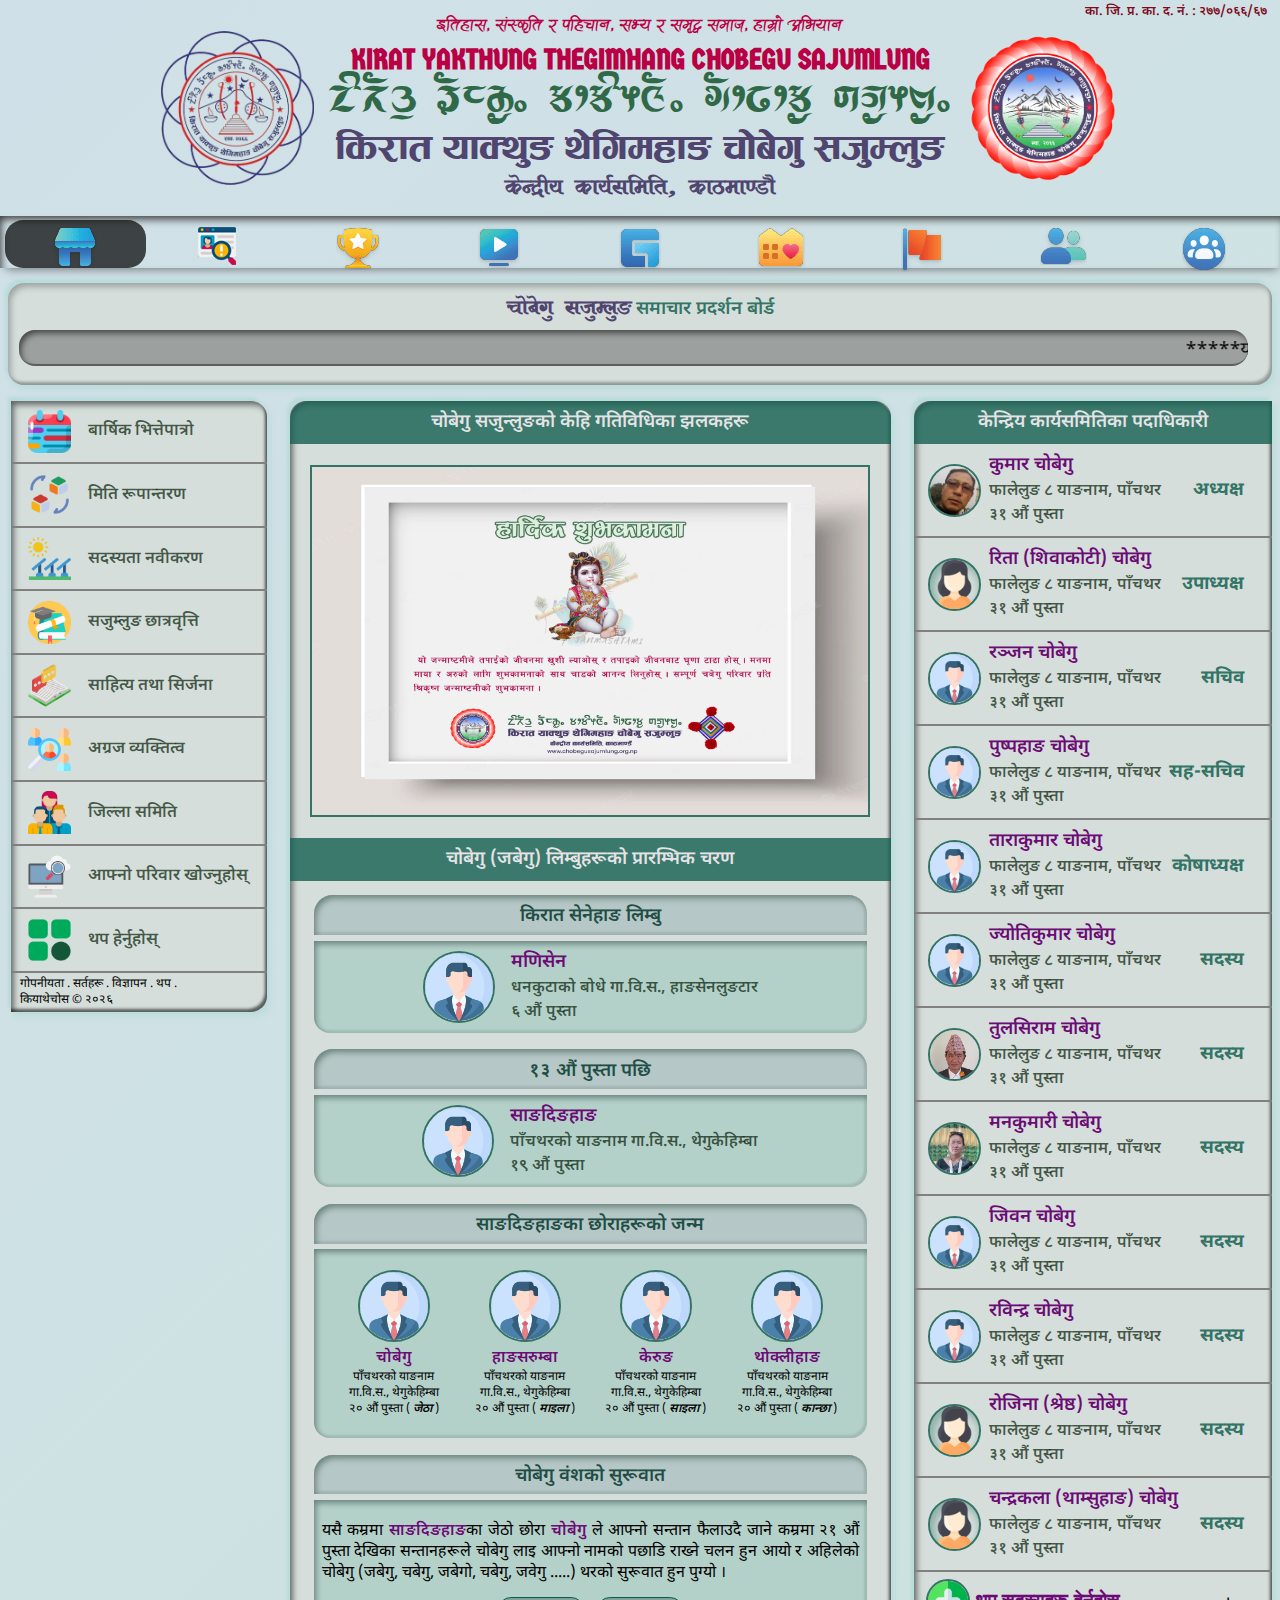
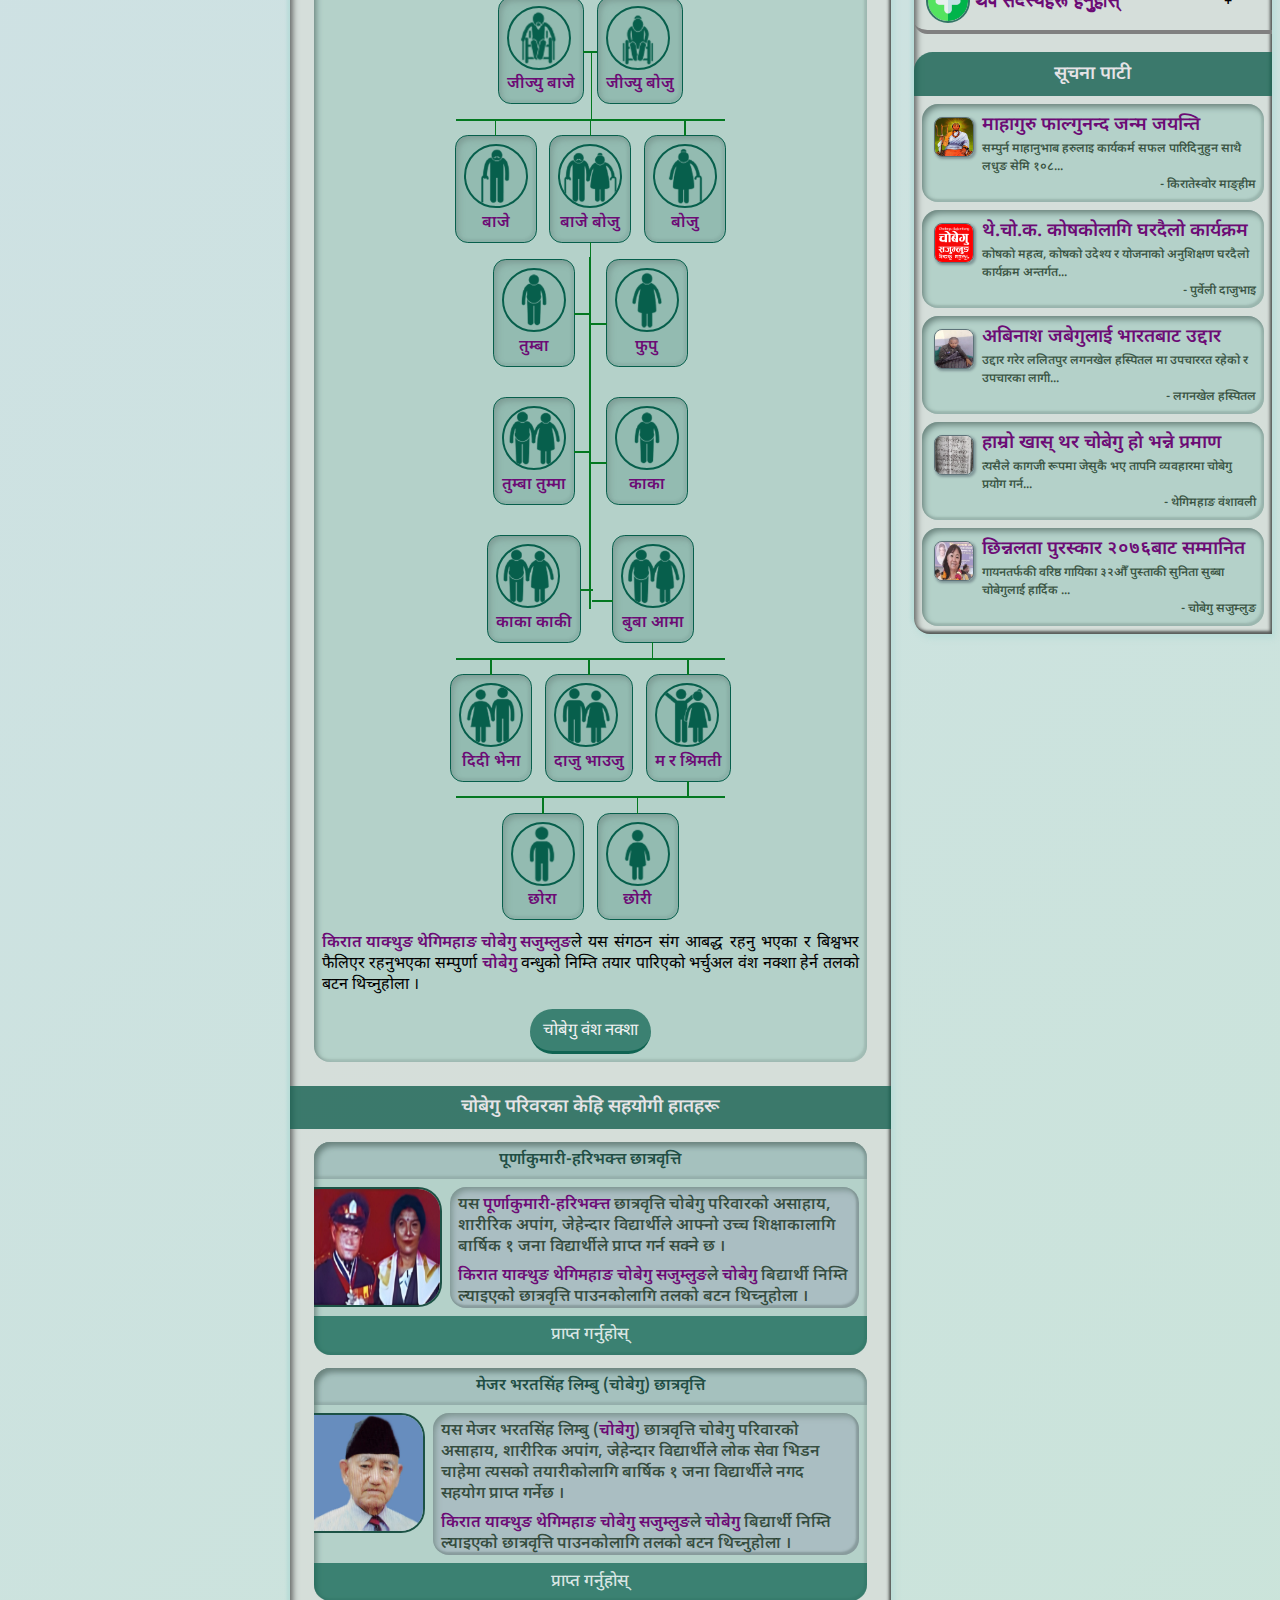
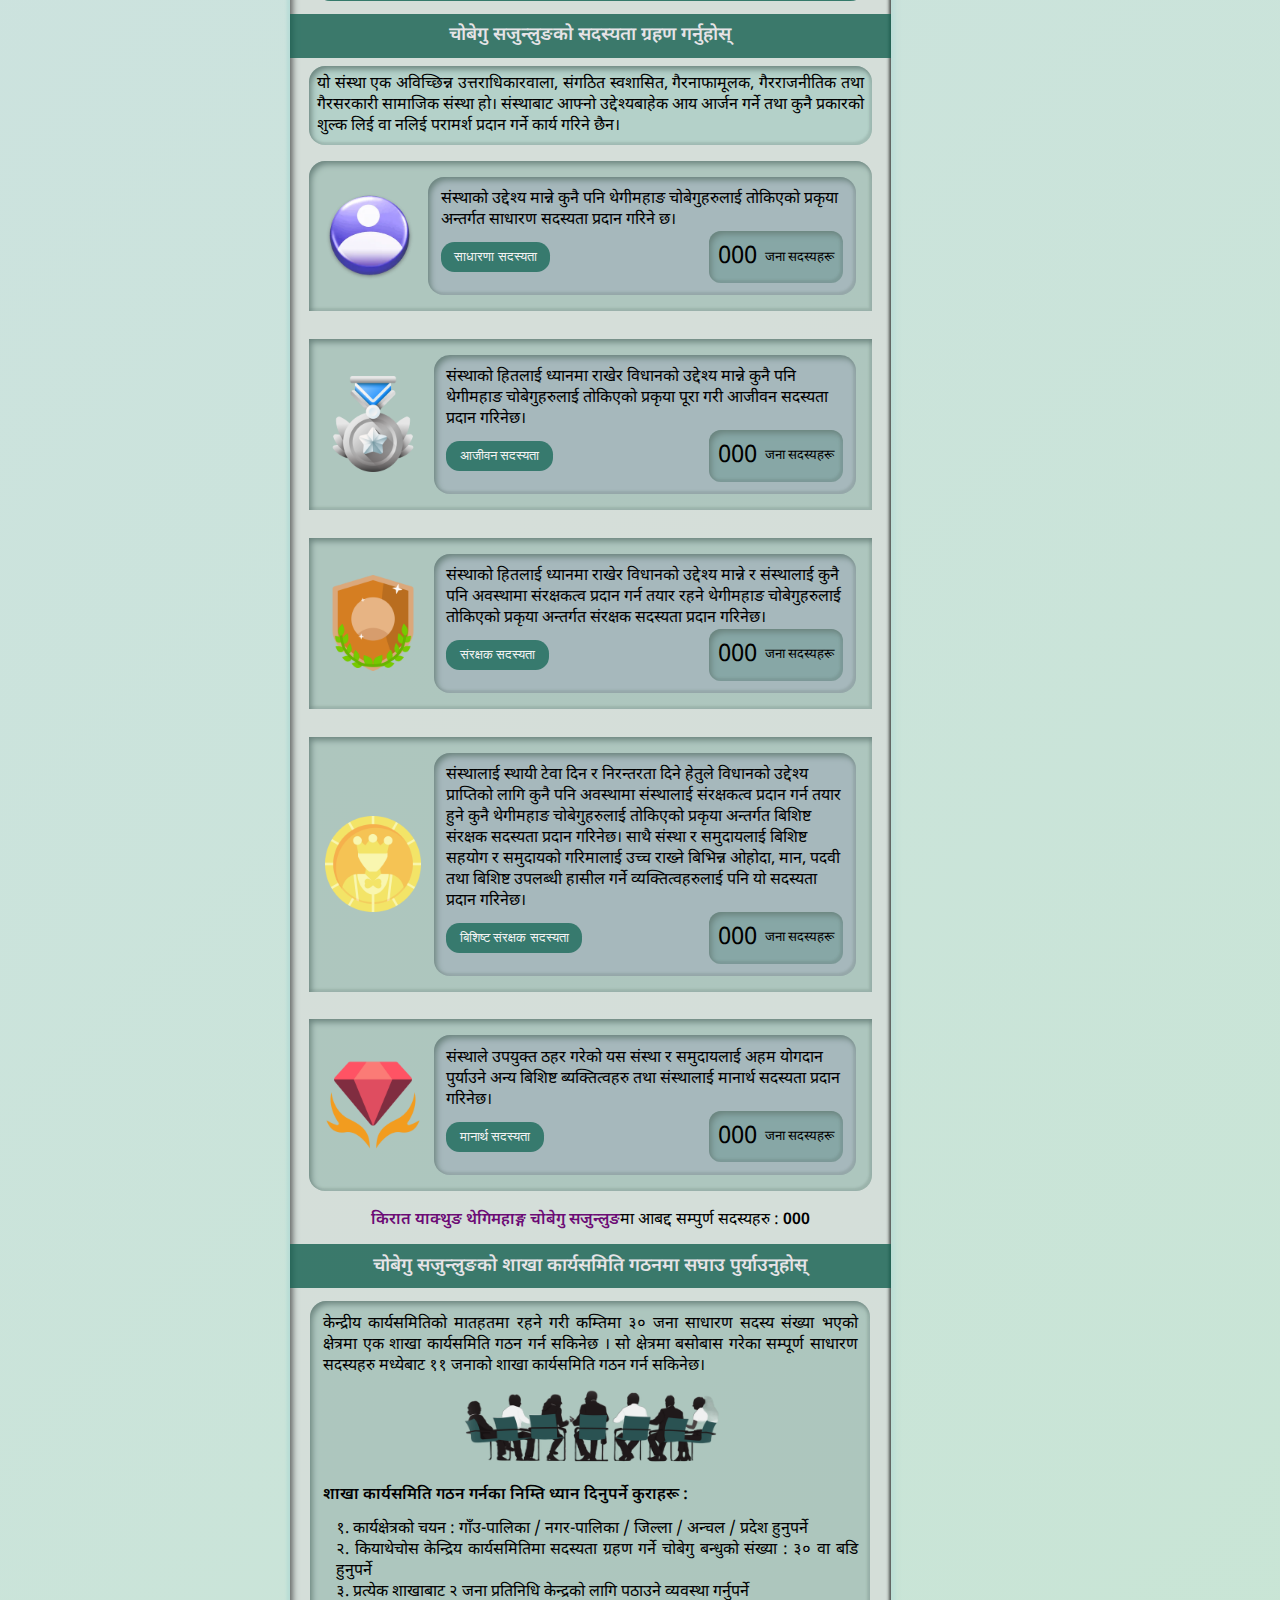
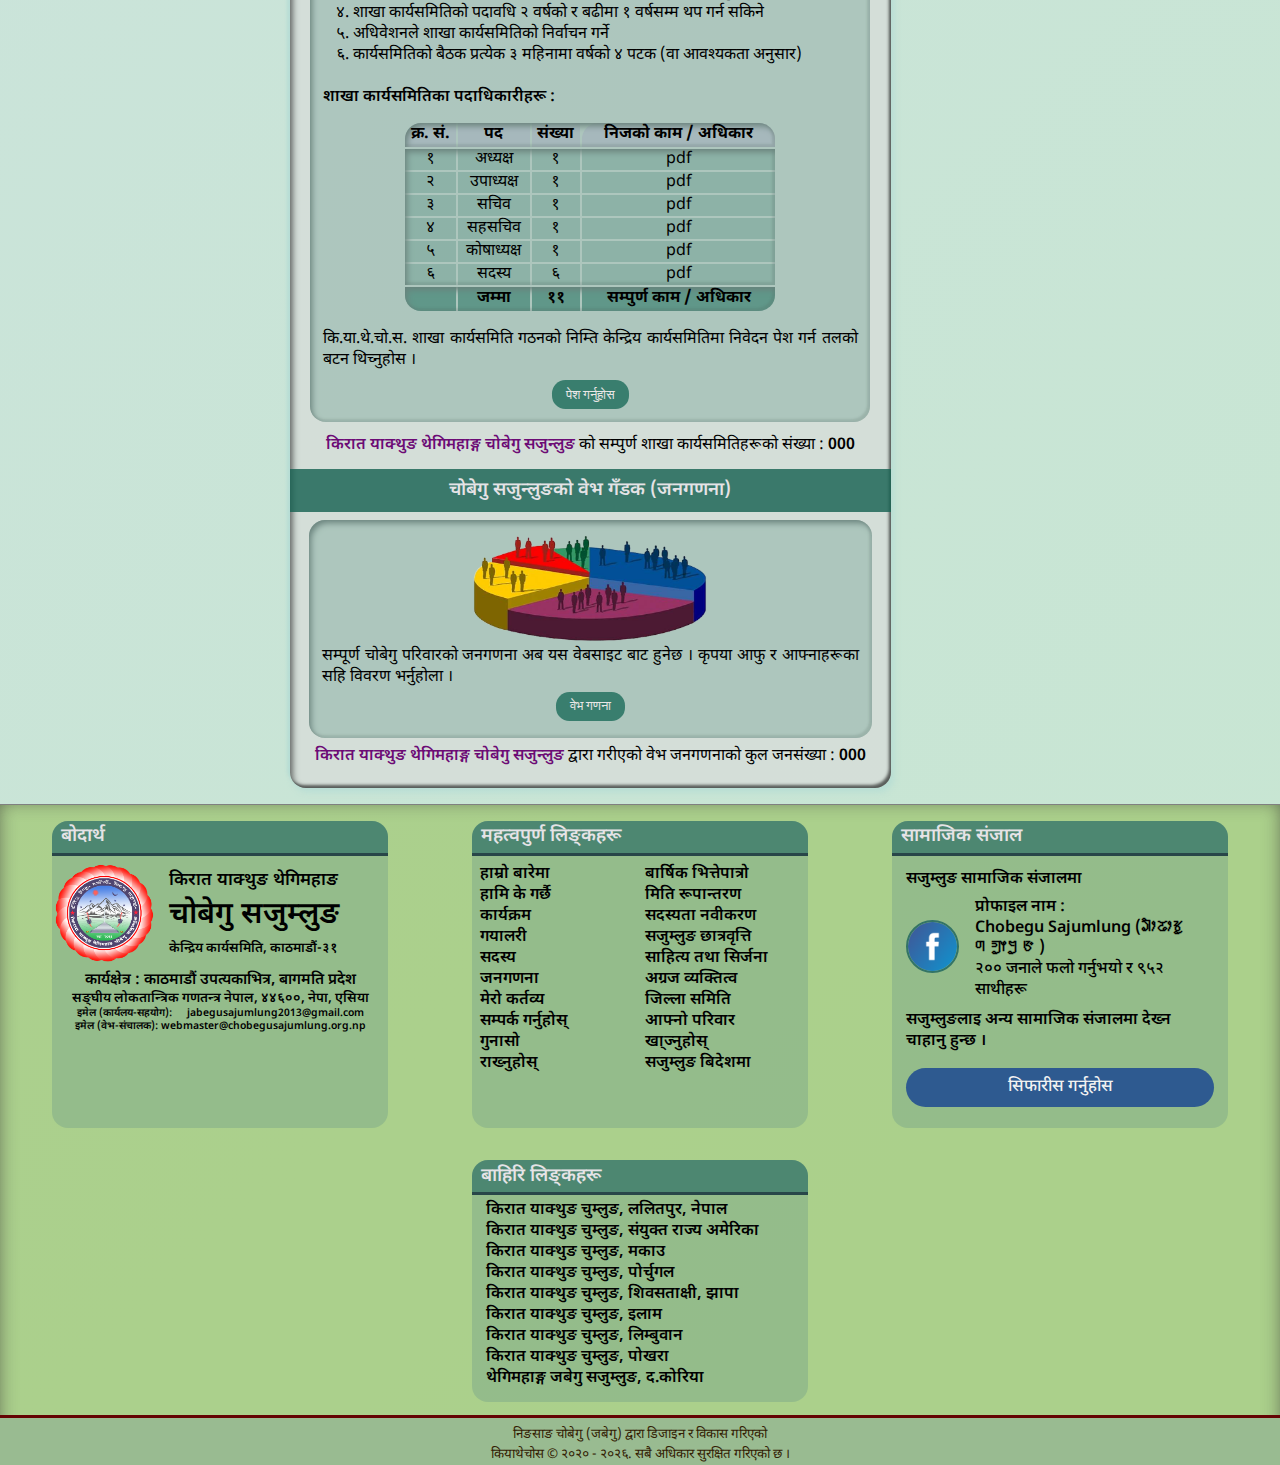
==== commit d550c51c: "membership box margin solved" ====
--- a/index.html
+++ b/index.html
@@ -43,7 +43,7 @@
 				नं<span class="org_register_hide">म्बर</span><span class="org_reg_dot">.</span> : २७७/०६६/६७
 			</span>
 			<div id="logo">
-				<img class="logo_n logo_n0" alt="original_logo" onclick="open_logo_box()"
+				<img class="logo_n logo_n0" alt="original logo" onclick="open_logo_box()"
 					src="./accets/images/logo/logo_2.PNG">
 				<div id="org_name">
 					<a href="#" class="org_nep_slo">Oltxf;, ;+:s[lt / klxrfg, ;Eo / ;d[4 ;dfh, xfd|f] cleofg</a>
@@ -56,7 +56,7 @@
 						<!--sf7df8f}F-->
 					</a>
 				</div>
-				<img class="logo_n logo_n1" alt="newly_made_logo" onclick="open_logo_box()"
+				<img class="logo_n logo_n1" alt="newly made logo" onclick="open_logo_box()"
 					src="./accets/images/logo/logo_1.PNG">
 			</div>
 			<div class="logo_discription">
@@ -226,7 +226,7 @@
 				if (window.pageYOffset >= sticky) {
 					navbar.classList.add("sticky");
 					navbar.style.background = "rgb(48 104 99 / 81%)";
-					show_hide_nav.style.position = "sticky";
+					navbar.classList.add("sticky");
 				} else if (window.pageYOffset < sticky && window.innerWidth < 768) {
 					navbar.classList.add("sticky");
 					navbar.style.background = "#3a7975de";
@@ -315,7 +315,7 @@
 			</div>
 		</header>
 		<section class="body_content">
-			<aside class="left_side box">
+			<aside class="left_side box ">
 				<div class="calender_box left_side_box">
 					<img class="left_side_icon" src="./accets/images/Icons/PNG/Asset L1.PNG">
 					<p class="left_side_opt_name">बार्षिक भित्तेपात्रो</p>
@@ -1090,7 +1090,7 @@
 
 						</p>
 					</div>
-					<div class="pagination-container">
+					<!-- <div class="pagination-container">
 						<button class="previous_pg">अघिल्लो</button>
 						<span class="page-number_pg">१</span>
 						<button class="next_pg">अर्को</button>
@@ -1100,7 +1100,7 @@
 						<p class="news_heading">समाचार पृष्ठ १ को शीर्षक</p>
 						<p class="news_body_short">छोटो समाचार विवरण १</p>
 						<p class="news_source">समाचार स्रोत १</p>
-					</div>
+					</div> -->
 					<script>
 						const previousButton = document.querySelector(".previous_pg");
 						const nextButton = document.querySelector(".next_pg");
@@ -1142,29 +1142,6 @@
 							}
 						];
 
-						let currentPage = 1;
-
-						previousButton.addEventListener("click", () => {
-							if (currentPage > 1) {
-								currentPage--;
-								pageNumber.textContent = convertToNepaliNumber(currentPage);
-								news_image.src = content[currentPage - 1].news_image;
-								news_heading.textContent = content[currentPage - 1].news_heading;
-								news_body_short.textContent = content[currentPage - 1].news_body_short;
-								news_source.textContent = content[currentPage - 1].news_source;
-							}
-						});
-
-						nextButton.addEventListener("click", () => {
-							if (currentPage < content.length) {
-								currentPage++;
-								pageNumber.textContent = convertToNepaliNumber(currentPage);
-								news_image.src = content[currentPage - 1].news_image;
-								news_heading.textContent = content[currentPage - 1].news_heading;
-								news_body_short.textContent = content[currentPage - 1].news_body_short;
-								news_source.textContent = content[currentPage - 1].news_source;
-							}
-						});
 
 						function convertToNepaliNumber(number) {
 							let nepaliNumber = "";
@@ -1217,7 +1194,7 @@
 				<div class="footer_org_info footer_content_body">
 					<span class="footer_content_head">बोदार्थ</span>
 					<div class="footer_org_name">
-						<img class="footer_logo" src="/images/logo/logo_1.PNG">
+						<img class="footer_logo" src="./accets/images/logo/logo_1.PNG">
 						<p class="footer_org">
 							<span class="footer_org_name_nep">किरात याक्थुङ थेगिमहाङ</span>
 							<span class="footer_org_nick_name">चोबेगु सजुम्लुङ</span>
--- a/accets/css/style.css
+++ b/accets/css/style.css
@@ -358,7 +358,7 @@
 	align-items: center;
 	list-style: none;
 	width: 100%;
-	border-radius: 1em;
+	/* border-radius: 1em;0 */
 	box-shadow: 2px 5px 9px -4px rgba(58, 57, 57, 0.658),
 		inset 3px 5px 9px -2px rgb(56, 56, 56);
 }
@@ -387,7 +387,7 @@
 
 
 #navigation .nav_item .nav_link img {
-	margin: .3em;
+	padding: .3em;
 }
 
 
@@ -472,6 +472,9 @@
 }
 
 /*------------------------------ Home_Page_Body-content  ------------------------------*/
+.body_wrap {
+	position: relative;
+}
 .body_content {
 	display: flex;
 	justify-content: space-between;
@@ -516,6 +519,7 @@
 	margin-left: .2em;
 	border-top-right-radius: 1em;
 	border-bottom-right-radius: 1em;
+	/* position: fixed; */
 }
 
 .left_side_box {
@@ -693,7 +697,7 @@
 	margin: 1.3em;
 	background: rgba(24, 18, 146, 0.438);
 	border: 2px solid var(--background-person-post-font-color);
-	background-image: url(/images/banner/Krishna\ Janmasthami.JPG);
+	background-image: url(/accets/images/banner/Krishna\ Janmasthami.JPG);
 	background-size: 100% 100%;
 	position: relative;
 	animation: slide_image 25s infinite linear;
@@ -701,19 +705,19 @@
 
 @keyframes slide_image {
 	0% {
-		background-image: url(/images/banner/Krishna\ Janmasthami.JPG);
+		background-image: url(/accets/images/banner/Krishna\ Janmasthami.JPG);
 	}
 
 	35% {
-		background-image: url(/images/banner/Teej\ .JPG);
+		background-image: url(/accets/images/banner/Teej\ .JPG);
 	}
 
 	70% {
-		background-image: url(/images/planting.jpg);
+		background-image: url(/accets/images/planting.jpg);
 	}
 
 	100% {
-		background-image: url(/images/lions.jpg);
+		background-image: url(/accets/images/lions.jpg);
 	}
 }
 
@@ -1062,6 +1066,7 @@
 	display: flex;
 	padding: 1em;
 	gap: .8em;
+	margin: 0.5em 1.2em;
 	align-items: center;
 	background: #075f4c30;
 	box-shadow: inset 3px 4px 6px -1px #69827c, inset -2px -2px 2px 1px #4e5f5b2b;
@@ -1123,7 +1128,7 @@
 	display: flex;
 	flex-wrap: wrap;
 	justify-content: space-evenly;
-	margin: .2em 1.4em .8em 1.4em;
+	/* margin: .2em 1.4em .8em 1.4em; */
 	border-radius: 1em;
 	gap: .7em;
 }
@@ -1180,8 +1185,8 @@
 
 
 .homepage_branch_icon {
-	height: auto;
-	width: 20em;
+	height: 5em;
+	width: auto;
 	margin-left: auto;
 	margin-right: auto;
 }
--- a/accets/css/extra.css
+++ b/accets/css/extra.css
@@ -31,7 +31,7 @@
 }
 @font-face {
     font-family: "germaniaOne";
-    src: url('./accets/fonts/GermaniaOne-Regular.ttf');
+    src: url('/accets/fonts/GermaniaOne-Regular.ttf');
 }
 @font-face {
     font-family: "limbu";
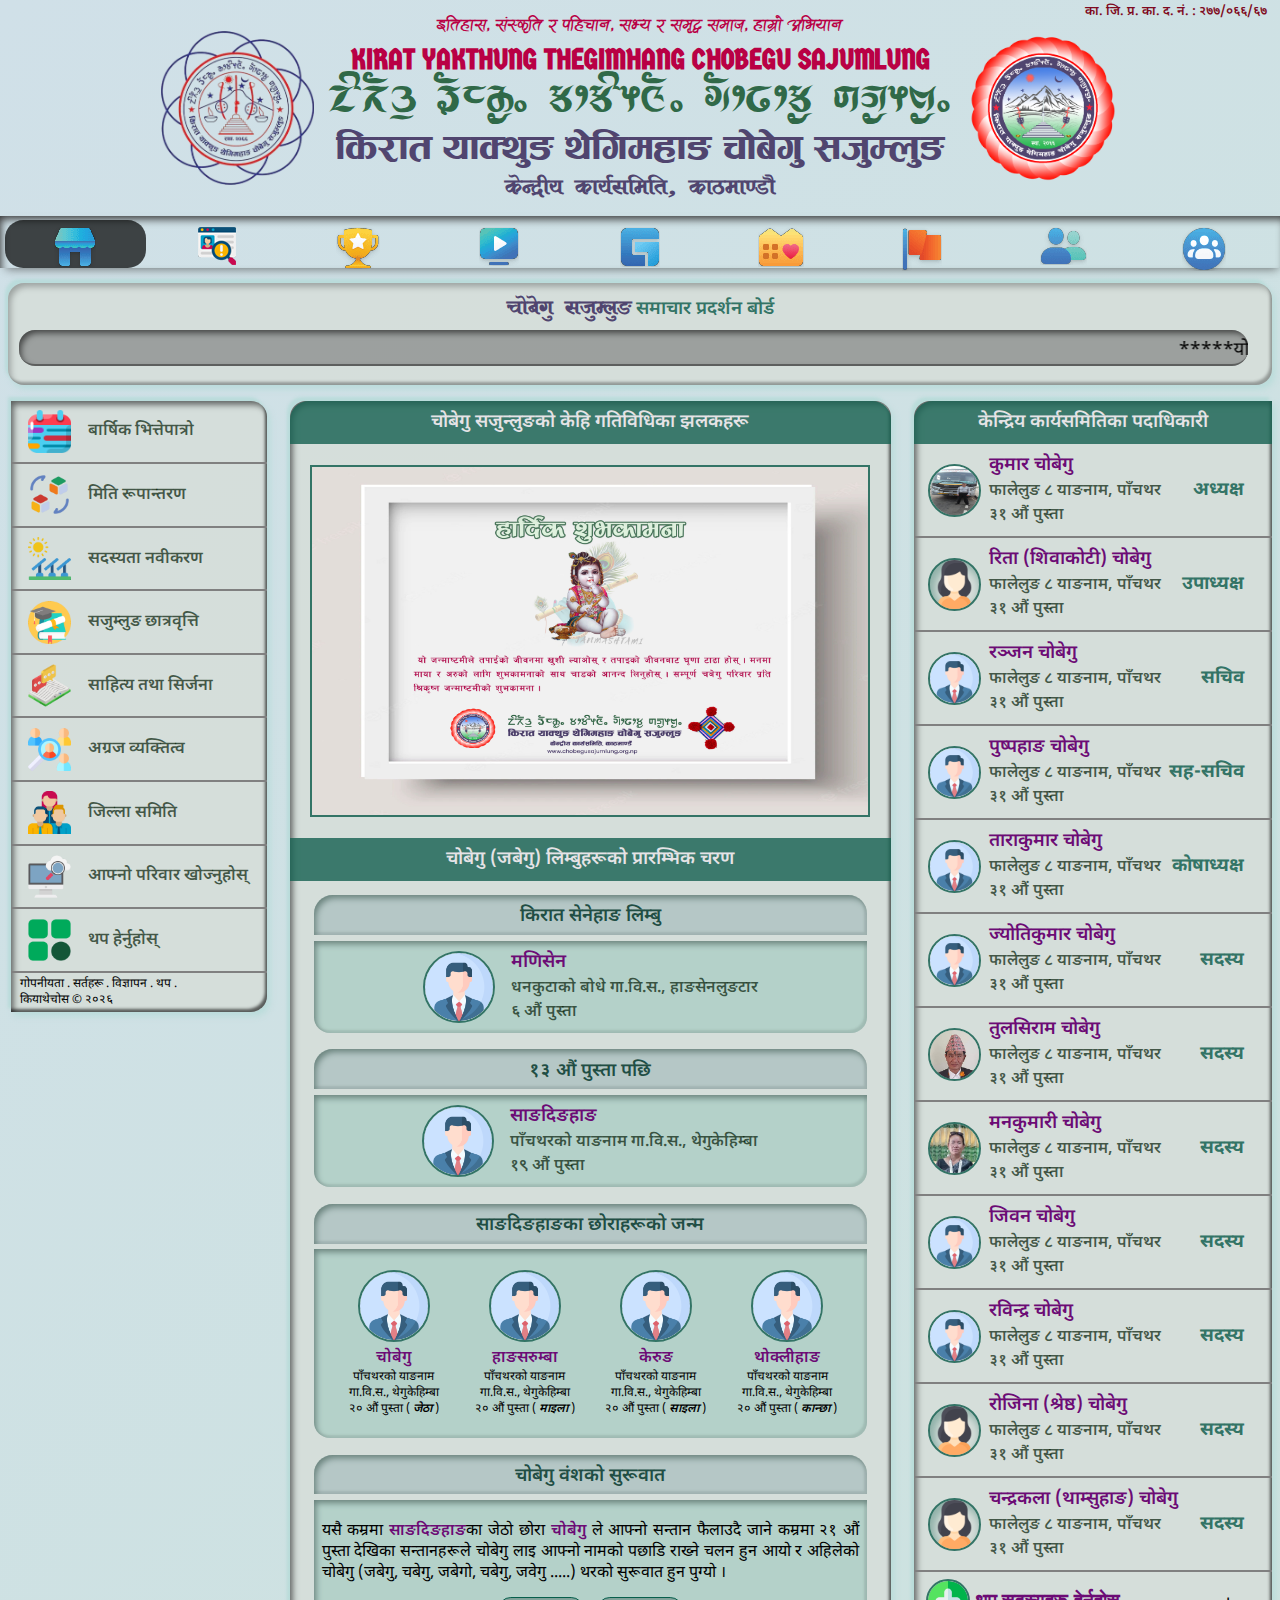
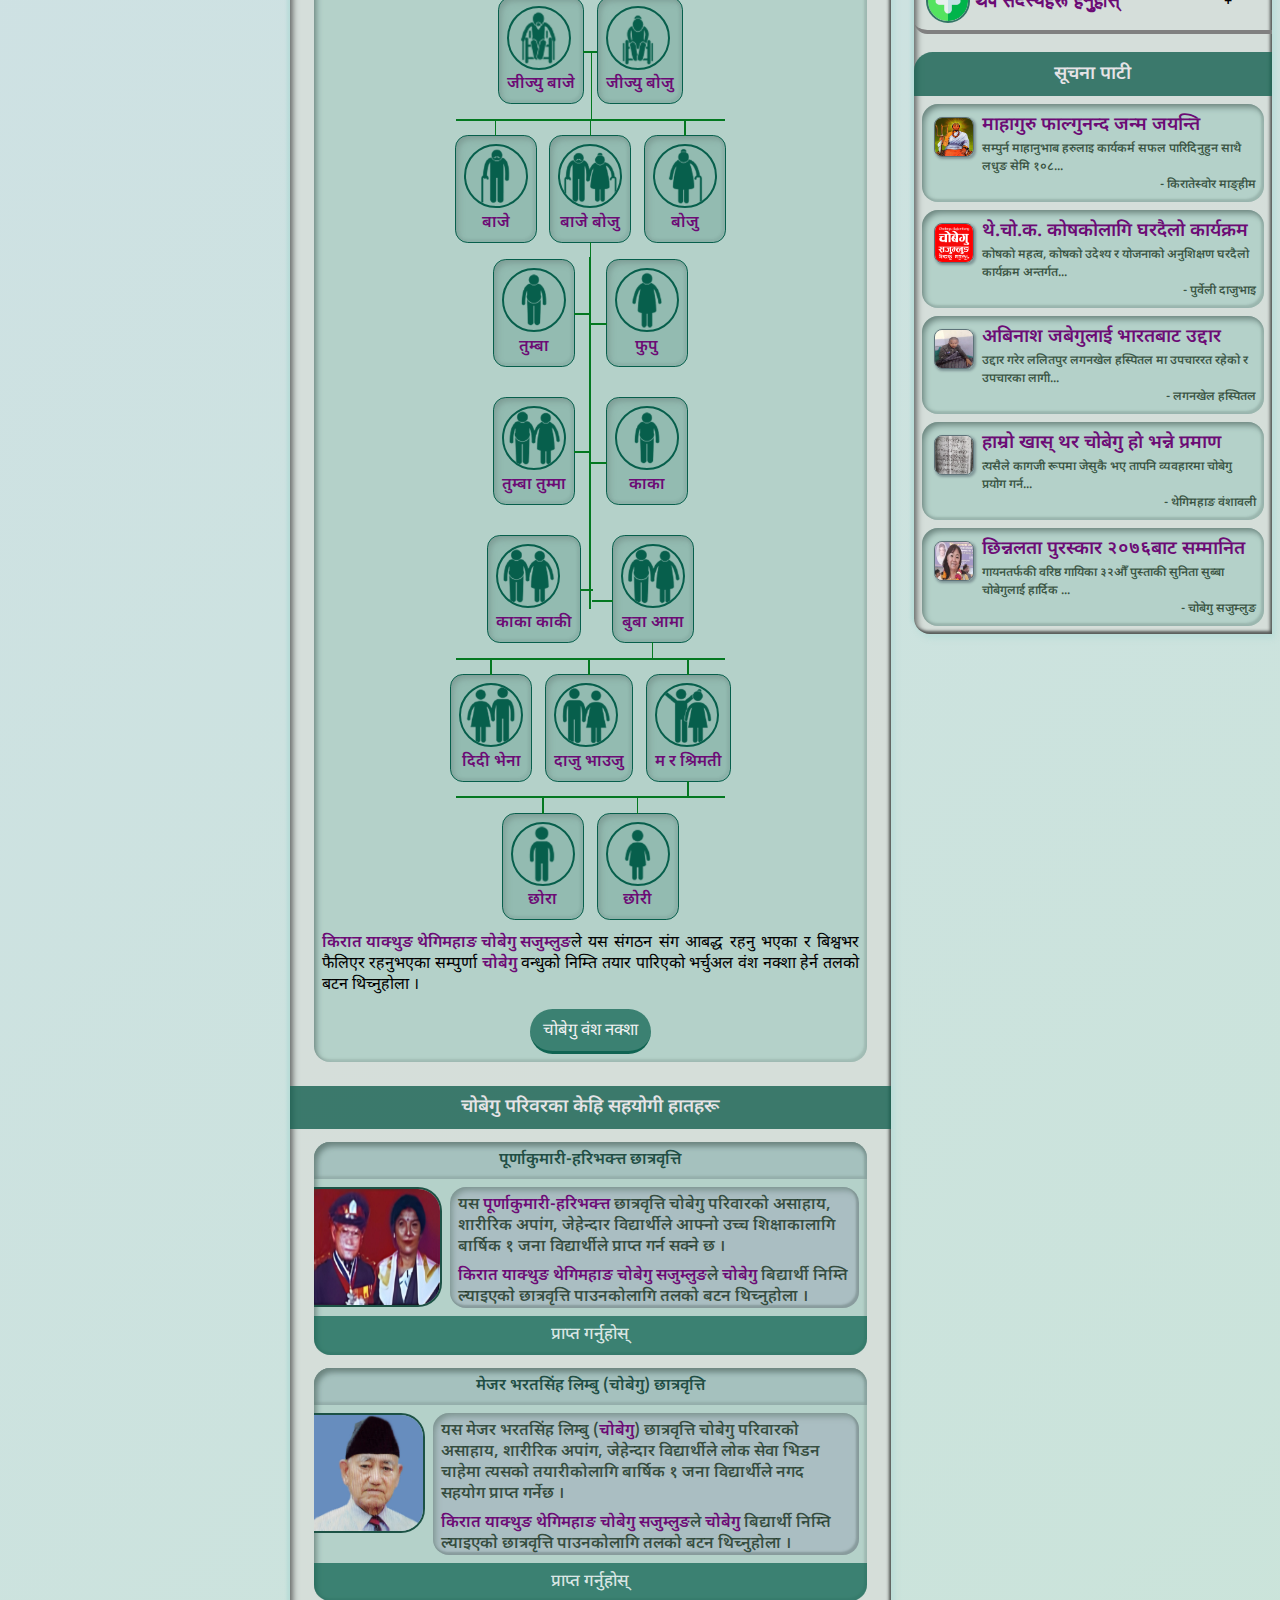
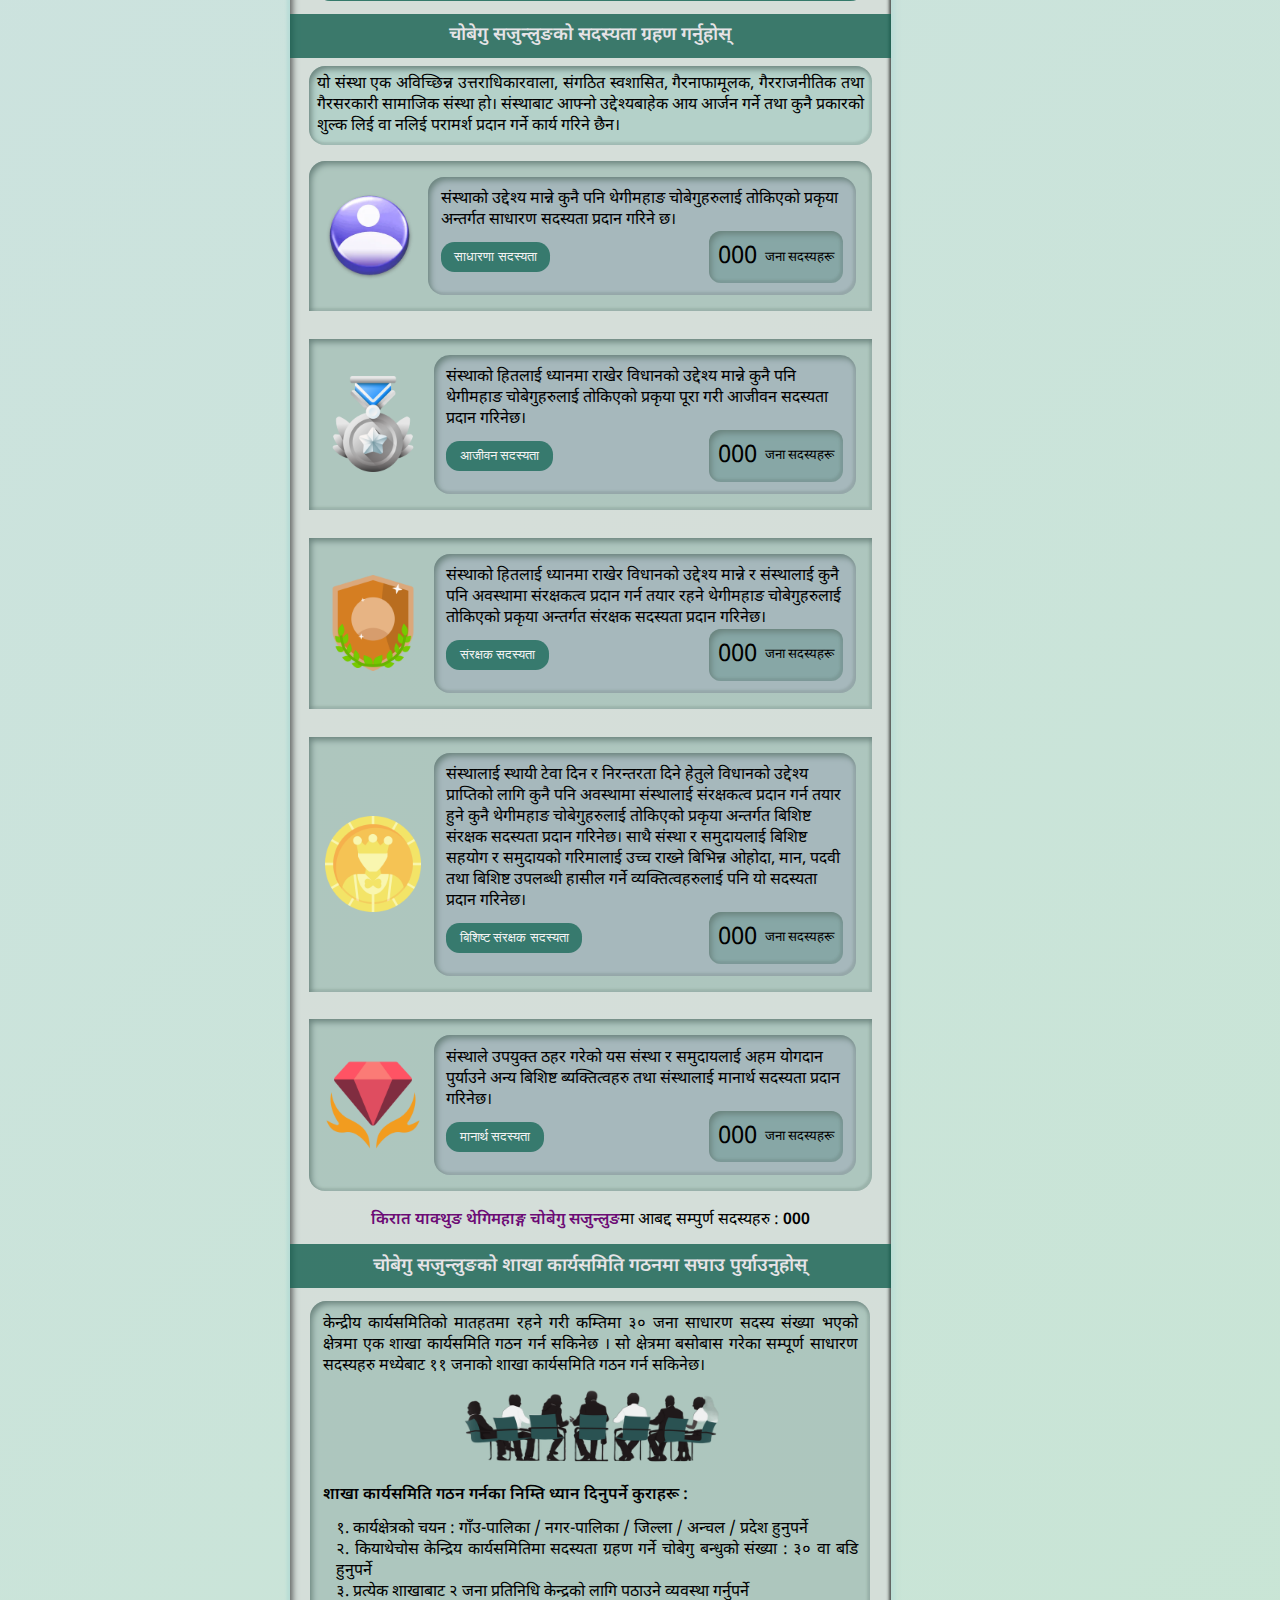
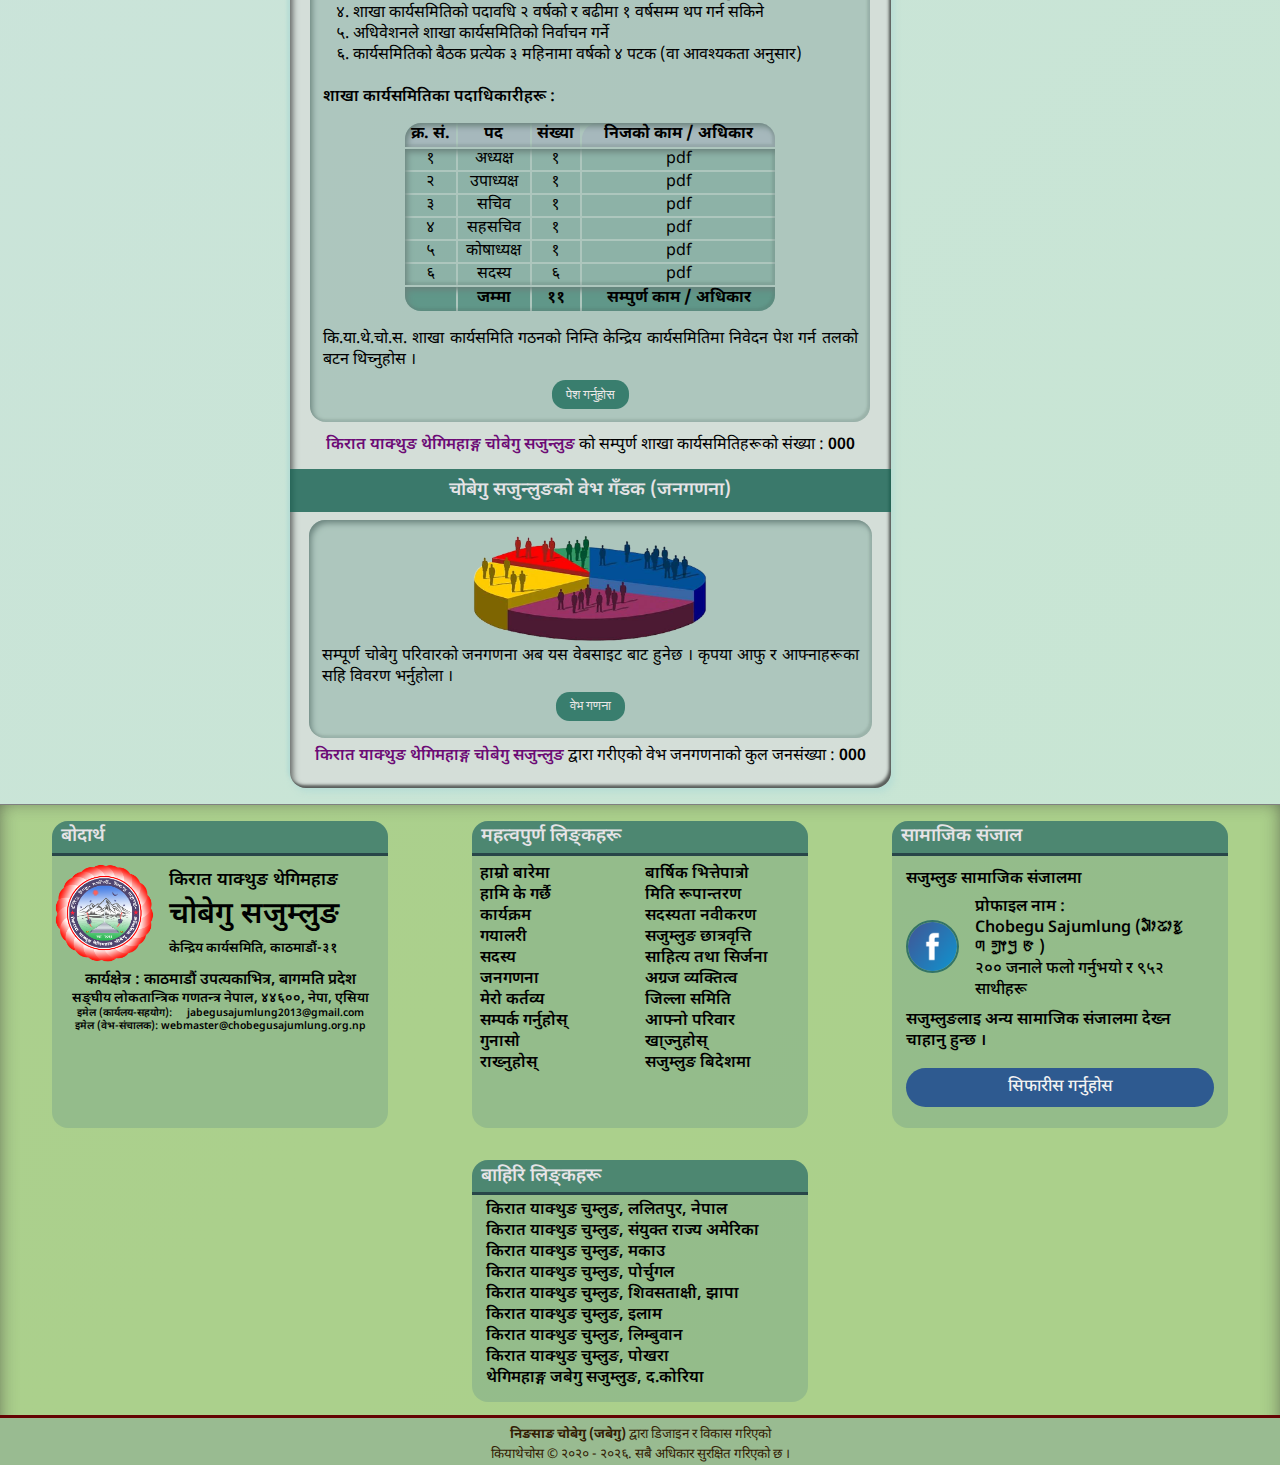
==== commit 11785e97: "about us page added" ====
--- a/index.html
+++ b/index.html
@@ -11,27 +11,28 @@
 	<title>चोबेगु सजुम्लुङ | Chobegu Sajumlung</title>
 	<!-- | Jabegu Sajumlung | Sajumlung | Jabegu | Chobegu | Jawegu | KYTCS | kytcs | किराथेचाेस | Kirat | Kiranti, Limbu Jabegu, Jabegu Limbu | Jabegu Cultural Organization | Chobegu Cultural Organization -->
 	<meta name='robots' content='max-image-preview:large' />
-	<link rel="stylesheet" href="./accets/css/style.css" type="text/css"> <!-- Website made in this width laptop-->
-	<link rel="stylesheet" href="./accets/css/desktop_view/1440.css" type="text/css">
+	<link rel="stylesheet" href="/accets/css/style.css" type="text/css"> <!-- Website made in this width laptop-->
+	<link rel="stylesheet" href="/accets/css/desktop_view/1440.css" type="text/css">
 	<!-- Max width of screen 1440px -->
-	<link rel="stylesheet" href="./accets/css/desktop_view/1024.css" type="text/css" >
+	<link rel="stylesheet" href="/accets/css/desktop_view/1024.css" type="text/css" >
 	<!-- Max width of screen 1024px -->
-	<link rel="stylesheet" href="./accets/css/tablet_view/768.css" type="text/css"> <!-- Max width of screen 768px -->
-	<link rel="stylesheet" href="./accets/css/mobile_view/425.css" type="text/css"> <!-- Max width of screen 425px-->
-	<link rel="stylesheet" href="./accets/css/mobile_view/375.css" type="text/css" > <!-- Max width of screen 375px -->
-	<link rel="stylesheet" href="./accets/css/mobile_view/320.css" type="text/css"> <!-- Max width of screen 320px  -->
+	<link rel="stylesheet" href="/accets/css/tablet_view/768.css" type="text/css"> <!-- Max width of screen 768px -->
+	<link rel="stylesheet" href="/accets/css/mobile_view/425.css" type="text/css"> <!-- Max width of screen 425px-->
+	<link rel="stylesheet" href="/accets/css/mobile_view/375.css" type="text/css" > <!-- Max width of screen 375px -->
+	<link rel="stylesheet" href="/accets/css/mobile_view/320.css" type="text/css"> <!-- Max width of screen 320px  -->
 	<!-- JQuery CDN link-->
+	<link rel="stylesheet" href="https://cdnjs.cloudflare.com/ajax/libs/font-awesome/6.2.1/css/all.min.css" integrity="sha512-MV7K8+y+gLIBoVD59lQIYicR65iaqukzvf/nwasF0nqhPay5w/9lJmVM2hMDcnK1OnMGCdVK+iQrJ7lzPJQd1w==" crossorigin="anonymous" referrerpolicy="no-referrer" />
 	<script src="https://code.jquery.com/jquery-3.6.1.min.js"></script>
-	<link rel="stylesheet" href="./accets/css/extra.css" type="text/css">
+	<link rel="stylesheet" href="/accets/css/extra.css" type="text/css">
 	<!-- Mobile Metas -->
 	<meta name="viewport" content="width=device-width, initial-scale=1.0">
-	<link rel="icon" type="image/x-icon" href="./accets/images/fav-icon/fav-icon.PNG">
+	<link rel="icon" type="image/x-icon" href="/accets/images/fav-icon/fav-icon.PNG">
 	<!--[if IE]>
 		<link rel="stylesheet" href="css/ie.css" type="text/css" charset="utf-8">
 	<![endif]-->
 </head>
 
-<body>
+<body id="Home">
 	<section id="body_wrap">
 		<div id="header">
 			<span class="org_register_num">
@@ -44,7 +45,7 @@
 			</span>
 			<div id="logo">
 				<img class="logo_n logo_n0" alt="original logo" onclick="open_logo_box()"
-					src="./accets/images/logo/logo_2.PNG">
+					src="/accets/images/logo/logo_2.PNG">
 				<div id="org_name">
 					<a href="#" class="org_nep_slo">Oltxf;, ;+:s[lt / klxrfg, ;Eo / ;d[4 ;dfh, xfd|f] cleofg</a>
 					<a href="#" class="org_nep">ls/ft ofSy'ª y]ludxfª rf]a]u' ;h'Dn'ª</a>
@@ -57,7 +58,7 @@
 					</a>
 				</div>
 				<img class="logo_n logo_n1" alt="newly made logo" onclick="open_logo_box()"
-					src="./accets/images/logo/logo_1.PNG">
+					src="/accets/images/logo/logo_1.PNG">
 			</div>
 			<div class="logo_discription">
 				<div class="logo_discription_A">
@@ -68,17 +69,17 @@
 					<div class="logo_discription_body">
 						<div class="logo_images">
 							<div class="column">
-								<img class="logo_n " alt="newly_made_logo" src="./accets/images/logo/logo_5.PNG">
+								<img class="logo_n " alt="newly_made_logo" src="/accets/images/logo/logo_5.PNG">
 
 								<span onclick="open_logo_1_download_box()">पुरानो लाेगो</span>
 							</div>
 							<div class="column">
-								<img class="logo_n" alt="original_logo" src="./accets/images/logo/logo_2.PNG">
+								<img class="logo_n" alt="original_logo" src="/accets/images/logo/logo_2.PNG">
 
 								<span onclick="open_logo_2_download_box()">स्ट्याम्प लोगो</span>
 							</div>
 							<div class="column">
-								<img class="logo_n " alt="newly_made_logo" src="./accets/images/logo/logo_1.PNG">
+								<img class="logo_n " alt="newly_made_logo" src="/accets/images/logo/logo_1.PNG">
 
 								<span onclick="open_logo_3_download_box()">डिजिटल लोगो</span>
 							</div>
@@ -105,7 +106,7 @@
 							<div class="column">
 								<div class="div_down">
 									<img class="logo_n" alt="Icon for browser tab bar"
-										src="./accets/images/fav-icon/fav-icon.PNG">
+										src="/accets/images/fav-icon/fav-icon.PNG">
 									<span onclick="open_logo_fav_download_box()">ब्राउजरको ट्याब बारमा देखिने
 										आइकन</span>
 								</div>
@@ -135,65 +136,65 @@
 		<ul id="navigation">
 			<nav id="nav_bar_layer">
 				<div class="navigation_items" id="navigation_items">
-					<a href="#">
+					<a href="">
 						<li class="selected nav_item">
-							<span class="nav_link"><img src="./accets/images/Icons/PNG/Asset 1.png"></span>
+							<span class="nav_link"><img src="/accets/images/Icons/PNG/Asset 1.png"></span>
 							<!---->
 							<span class="nav_hide">गृहपृष्ठ</span>
 						</li>
 					</a>
-					<a href="#">
+					<a href="/accets/pages/aboutus.html">
 						<li class="nav_item">
-							<span class="nav_link"><img src="./accets/images/Icons/PNG/Asset 2.png"></span>
+							<span class="nav_link"><img src="/accets/images/Icons/PNG/Asset 2.png"></span>
 							<!--हाम्रोबारे-->
 							<span class=" nav_hide">हाम्रोबारे</span>
 						</li>
 					</a>
 					<a href="#">
 						<li class="nav_item">
-							<span class="nav_link"><img src="./accets/images/Icons/PNG/Asset 3.png"></span>
+							<span class="nav_link"><img src="/accets/images/Icons/PNG/Asset 3.png"></span>
 							<!--हामी के गर्छौ-->
 							<span class="nav_hide">हामी के गर्छौ</span>
 						</li>
 					</a>
 					<a href="#">
 						<li class="nav_item">
-							<span class="nav_link"><img src="./accets/images/Icons/PNG/Asset 4.png"></span>
+							<span class="nav_link"><img src="/accets/images/Icons/PNG/Asset 4.png"></span>
 							<!--कार्यक्रम-->
 							<span class="nav_hide">कार्यक्रम</span>
 						</li>
 					</a>
 					<a href="#">
 						<li class="nav_item">
-							<span class="nav_link"><img src="./accets/images/Icons/PNG/Asset 5.png"></span>
+							<span class="nav_link"><img src="/accets/images/Icons/PNG/Asset 5.png"></span>
 							<!--ग्यालेरी-->
 							<span class="nav_hide">ग्यालेरी</span>
 						</li>
 					</a>
 					<a href="#">
 						<li class="nav_item">
-							<span class="nav_link"><img src="./accets/images/Icons/PNG/Asset 6.png"></span>
+							<span class="nav_link"><img src="/accets/images/Icons/PNG/Asset 6.png"></span>
 							<!--सदस्य-->
 							<span class="nav_hide">सदस्य</span>
 						</li>
 					</a>
 					<a href="#">
 						<li class="nav_item">
-							<span class="nav_link"><img src="./accets/images/Icons/PNG/Asset 7.png"></span>
+							<span class="nav_link"><img src="/accets/images/Icons/PNG/Asset 7.png"></span>
 							<!--जनगणना-->
 							<span class="nav_hide">जनगणना</span>
 						</li>
 					</a>
 					<a href="#">
 						<li class="nav_item">
-							<span class="nav_link"><img src="./accets/images/Icons/PNG/Asset 8.png"></span>
+							<span class="nav_link"><img src="/accets/images/Icons/PNG/Asset 8.png"></span>
 							<!--मेरो कर्तव्य-->
 							<span class="nav_hide">मेरो कर्तव्य</span>
 						</li>
 					</a>
 					<a href="#">
 						<li class="nav_item">
-							<span class="nav_link"><img src="./accets/images/Icons/PNG/Asset 9.png"></span>
+							<span class="nav_link"><img src="/accets/images/Icons/PNG/Asset 9.png"></span>
 							<!--सम्पर्क गर्नुहोस्-->
 							<span class="nav_hide">सम्पर्क गर्नुहोस्</span>
 						</li>
@@ -203,7 +204,7 @@
 			<li class=" nav_menu nav_menu_open" id="navigation_open">
 				<!--id="nav_menu_open" onclick="open_nav_small();"-->
 				<a href="#" class="nav_link_menu">
-					<img src="./accets/images/Icons/PNG/Asset 10.png">
+					<img src="/accets/images/Icons/PNG/Asset 10.png">
 					<span class="nav_hide_menu">मेनु ह्रेर्नुहोस्</span>
 				</a>
 				<!--सम्पर्क गर्नुहोस्-->
@@ -212,7 +213,7 @@
 			<li class=" nav_menu nav_menu_close" id="navigation_close" hide>
 				<!--id=" nav_menu_close" onclick="close_nav_small();"-->
 				<a href="#" class="nav_link_menu">
-					<img src="./accets/images/Icons/PNG/Asset 11.png">
+					<img src="/accets/images/Icons/PNG/Asset 11.png">
 					<span class="nav_hide_menu">मेनु बन्दहोस्</span>
 				</a>
 				<!--सम्पर्क गर्नुहोस्-->
@@ -317,66 +318,66 @@
 		<section class="body_content">
 			<aside class="left_side box ">
 				<div class="calender_box left_side_box">
-					<img class="left_side_icon" src="./accets/images/Icons/PNG/Asset L1.PNG">
+					<img class="left_side_icon" src="/accets/images/Icons/PNG/Asset L1.PNG">
 					<p class="left_side_opt_name">बार्षिक भित्तेपात्रो</p>
 				</div>
 				<div class="date_converter_box left_side_box">
-					<img class="left_side_icon" src="./accets/images/Icons/PNG/Asset L2.PNG">
+					<img class="left_side_icon" src="/accets/images/Icons/PNG/Asset L2.PNG">
 					<p class="left_side_opt_name">मिति रूपान्तरण</p>
 				</div>
 				<div class="membership_renewal_box left_side_box">
-					<img class="left_side_icon" src="./accets/images/Icons/PNG/Asset L3.PNG">
+					<img class="left_side_icon" src="/accets/images/Icons/PNG/Asset L3.PNG">
 					<p class="left_side_opt_name">सदस्यता नवीकरण</p>
 				</div>
 				<div class="sajumlung_scholarship_box left_side_box">
-					<img class="left_side_icon" src="./accets/images/Icons/PNG/Asset L4.PNG">
+					<img class="left_side_icon" src="/accets/images/Icons/PNG/Asset L4.PNG">
 					<p class="left_side_opt_name">सजुम्लुङ छात्रवृत्ति</p>
 				</div>
 				<div class="literature_creation_box left_side_box">
-					<img class="left_side_icon" src="./accets/images/Icons/PNG/Asset L5.PNG">
+					<img class="left_side_icon" src="/accets/images/Icons/PNG/Asset L5.PNG">
 					<p class="left_side_opt_name">साहित्य तथा सिर्जना</p>
 				</div>
 				<div class="leading_personality_box left_side_box">
-					<img class="left_side_icon" src="./accets/images/Icons/PNG/Asset L6.PNG">
+					<img class="left_side_icon" src="/accets/images/Icons/PNG/Asset L6.PNG">
 					<p class="left_side_opt_name">अग्रज व्यक्तित्व</p>
 				</div>
 				<div class="district_committe_box left_side_box">
-					<img class="left_side_icon" src="./accets/images/Icons/PNG/Asset L7.PNG">
+					<img class="left_side_icon" src="/accets/images/Icons/PNG/Asset L7.PNG">
 					<p class="left_side_opt_name">जिल्ला समिति</p>
 				</div>
 				<div class="search_family_box left_side_box">
-					<img class="left_side_icon" src="./accets/images/Icons/PNG/Asset L8.PNG">
+					<img class="left_side_icon" src="/accets/images/Icons/PNG/Asset L8.PNG">
 					<p class="left_side_opt_name">आफ्नो परिवार खोज्नुहोस्</p>
 				</div>
 				<div class="see_more_box left_side_box" id="left_side_more_btn">
 					<!--onclick="open_left_side_box_more()"-->
-					<img class="left_side_icon" src="./accets/images/Icons/PNG/Asset Lseemore.PNG">
+					<img class="left_side_icon" src="/accets/images/Icons/PNG/Asset Lseemore.PNG">
 					<p class="left_side_opt_name">थप हेर्नुहाेस्</p>
 				</div>
 				<div class="left_side_more_icon">
 					<div class="file_complain_box left_side_box">
-						<img class="left_side_icon" src="./accets/images/Icons/PNG/Asset L9.PNG">
+						<img class="left_side_icon" src="/accets/images/Icons/PNG/Asset L9.PNG">
 						<p class="left_side_opt_name">गुनासो राख्नुहोस्</p>
 					</div>
 					<div class="sajumlung_overseas_box left_side_box">
-						<img class="left_side_icon" src="./accets/images/Icons/PNG/Asset L10.PNG">
+						<img class="left_side_icon" src="/accets/images/Icons/PNG/Asset L10.PNG">
 						<p class="left_side_opt_name">साजुम्लुङ विदेशमा</p>
 					</div>
 					<div class="official_documents_box left_side_box">
-						<img class="left_side_icon" src="./accets/images/Icons/PNG/Asset L11.PNG">
+						<img class="left_side_icon" src="/accets/images/Icons/PNG/Asset L11.PNG">
 						<p class="left_side_opt_name">आधिकारिक कागजातहरू</p>
 					</div>
 					<div class="aanipan_study_box left_side_box">
-						<img class="left_side_icon" src="./accets/images/Icons/PNG/Asset L12.PNG">
+						<img class="left_side_icon" src="/accets/images/Icons/PNG/Asset L12.PNG">
 						<p class="left_side_opt_name">आनिपान अध्ययन</p>
 					</div>
 					<div class="web_development_box left_side_box">
-						<img class="left_side_icon" src="./accets/images/Icons/PNG/Asset L13.PNG">
+						<img class="left_side_icon" src="/accets/images/Icons/PNG/Asset L13.PNG">
 						<p class="left_side_opt_name">वेभसाइट बिकास</p>
 					</div>
 					<div class="see_less_box left_side_box" id="left_side_less_btn">
 						<!--onclick="close_left_side_box_more()"-->
-						<img class="left_side_icon" src="./accets/images/Icons/PNG/Asset L14.PNG">
+						<img class="left_side_icon" src="/accets/images/Icons/PNG/Asset L14.PNG">
 						<p class="left_side_opt_name">कम हेर्नुहोस्</p>
 					</div>
 				</div>
@@ -436,7 +437,7 @@
 				<div class="start_of_chobegu">
 					<span class="middle_chobegu_6th_gen t12th_gen_after">किरात सेनेहाङ लिम्बु</span>
 					<div class="middle_side_box middle_chobegu_6th_gen">
-						<img class="right_side_person" src="./accets/images/Icons/PNG/Asset RunknownM.PNG">
+						<img class="right_side_person" src="/accets/images/Icons/PNG/Asset RunknownM.PNG">
 						<p class="right_side_person_info">
 							<span>मणिसेन</span>
 							<span>धनकुटाको बोधे गा.वि.स., हाङसेनलुङटार</span>
@@ -445,7 +446,7 @@
 					</div>
 					<span class="middle_chobegu_6th_gen t12th_gen_after">१३ औं पुस्ता पछि</span>
 					<div class="middle_side_box middle_chobegu_6th_gen">
-						<img class="right_side_person" src="./accets/images/Icons/PNG/Asset RunknownM.PNG">
+						<img class="right_side_person" src="/accets/images/Icons/PNG/Asset RunknownM.PNG">
 						<p class="right_side_person_info middle_side_perosn_info">
 							<span>साङदिङहाङ</span>
 							<span>पाँचथरको याङनाम गा.वि.स., थेगुकेहिम्बा</span>
@@ -455,7 +456,7 @@
 					<span class="middle_chobegu_6th_gen t12th_gen_after">साङदिङहाङका छोराहरूको जन्म</span>
 					<div class="middle_side_box middle_chobegu_20th_gen">
 						<div class="middle_son_division">
-							<img class="right_side_person" src="./accets/images/Icons/PNG/Asset RunknownM.PNG">
+							<img class="right_side_person" src="/accets/images/Icons/PNG/Asset RunknownM.PNG">
 							<p class=" middle_side_son_person_info">
 								<span>चोबेगु</span>
 								<span>पाँचथरको याङनाम गा.वि.स., थेगुकेहिम्बा</span>
@@ -463,7 +464,7 @@
 							</p>
 						</div>
 						<div class="middle_son_division">
-							<img class="right_side_person" src="./accets/images/Icons/PNG/Asset RunknownM.PNG">
+							<img class="right_side_person" src="/accets/images/Icons/PNG/Asset RunknownM.PNG">
 							<p class=" middle_side_son_person_info">
 								<span>हाङसरुम्बा</span>
 								<span>पाँचथरको याङनाम गा.वि.स., थेगुकेहिम्बा</span>
@@ -471,7 +472,7 @@
 							</p>
 						</div>
 						<div class="middle_son_division">
-							<img class="right_side_person" src="./accets/images/Icons/PNG/Asset RunknownM.PNG">
+							<img class="right_side_person" src="/accets/images/Icons/PNG/Asset RunknownM.PNG">
 							<p class=" middle_side_son_person_info">
 								<span>केरुङ</span>
 								<span>पाँचथरको याङनाम गा.वि.स., थेगुकेहिम्बा</span>
@@ -479,7 +480,7 @@
 							</p>
 						</div>
 						<div class="middle_son_division">
-							<img class="right_side_person" src="./accets/images/Icons/PNG/Asset RunknownM.PNG">
+							<img class="right_side_person" src="/accets/images/Icons/PNG/Asset RunknownM.PNG">
 							<p class=" middle_side_son_person_info">
 								<span>थोक्लीहाङ</span>
 								<span>पाँचथरको याङनाम गा.वि.स., थेगुकेहिम्बा</span>
@@ -507,12 +508,12 @@
 								r2:row 2nd item/person and so on-->
 							<div class="parents parents_gen_first parents_p1">
 								<div class="great_grand_parents parents_content_head branch_origin">
-									<img class="bansa" src="./accets/images/Icons/Bangsa PNG/Great_Grand_Father.PNG"
+									<img class="bansa" src="/accets/images/Icons/Bangsa PNG/Great_Grand_Father.PNG"
 										alt="Great Grand Father">
 									<span class="name">जीज्यु बाजे</span>
 								</div>
 								<div class="great_grand_parents parents_content_head">
-									<img class="bansa" src="./accets/images/Icons/Bangsa PNG/Great_Grand_Mother.PNG"
+									<img class="bansa" src="/accets/images/Icons/Bangsa PNG/Great_Grand_Mother.PNG"
 										alt="Great Grand Mother">
 									<span class="name">जीज्यु बोजु</span>
 								</div>
@@ -520,19 +521,19 @@
 							<hr class="half_hr">
 							<div class="parents parents_gen_second parents_p1">
 								<div class="great_grand_parents parents_content branch_up parents_p2_r1">
-									<img class="bansa" src="./accets/images/Icons/Bangsa PNG/Grand_Uncle.PNG"
+									<img class="bansa" src="/accets/images/Icons/Bangsa PNG/Grand_Uncle.PNG"
 										alt="Great Grand Father">
 									<span class="name">बाजे</span>
 								</div>
 
 								<div class="great_grand_parents parents_content branch_up parents_p2_r2 branch">
 									<img class="bansa"
-										src="./accets/images/Icons/Bangsa PNG/Grand_Father-Grand_Mother.PNG"
+										src="/accets/images/Icons/Bangsa PNG/Grand_Father-Grand_Mother.PNG"
 										alt="Great Grand Mother">
 									<span class="name">बाजे बोजु</span>
 								</div>
 								<div class="great_grand_parents parents_content branch_up parents_p2_r3">
-									<img class="bansa" src="./accets/images/Icons/Bangsa PNG/Grand_Aunt.PNG"
+									<img class="bansa" src="/accets/images/Icons/Bangsa PNG/Grand_Aunt.PNG"
 										alt="Great Grand Mother">
 									<span class="name">बोजु</span>
 								</div>
@@ -540,33 +541,33 @@
 							<hr>
 							<div class="parents parents_gen_third parents_p1">
 								<div class="great_grand_parents parents_content branch_up parents_p1_r1 parents_p_odd">
-									<img class="bansa" src="./accets/images/Icons/Bangsa PNG/Uncle.PNG"
+									<img class="bansa" src="/accets/images/Icons/Bangsa PNG/Uncle.PNG"
 										alt="Great Grand Father">
 									<span class="name">तुम्बा</span>
 								</div>
 								<div class="great_grand_parents parents_content branch_up parents_p1_r2 parents_p_even">
-									<img class="bansa" src="./accets/images/Icons/Bangsa PNG/Aunt.PNG"
+									<img class="bansa" src="/accets/images/Icons/Bangsa PNG/Aunt.PNG"
 										alt="Great Grand Mother">
 									<span class="name">फुपु</span>
 								</div>
 								<div class="great_grand_parents parents_content branch_up parents_p1_r3 parents_p_odd">
-									<img class="bansa" src="./accets/images/Icons/Bangsa PNG/Uncle-Aunt.PNG"
+									<img class="bansa" src="/accets/images/Icons/Bangsa PNG/Uncle-Aunt.PNG"
 										alt="Great Grand Mother">
 									<span class="name">तुम्बा तुम्मा</span>
 								</div>
 								<div
 									class="great_grand_parents parents_content branch_up branch parents_p1_r4 parents_p_even">
-									<img class="bansa" src="./accets/images/Icons/Bangsa PNG/Father-Mother.PNG"
+									<img class="bansa" src="/accets/images/Icons/Bangsa PNG/Father-Mother.PNG"
 										alt="Great Grand Mother">
 									<span class="name">बुबा आमा</span>
 								</div>
 								<div class="great_grand_parents parents_content branch_up parents_p1_r5 parents_p_even">
-									<img class="bansa" src="./accets/images/Icons/Bangsa PNG/Uncle.PNG"
+									<img class="bansa" src="/accets/images/Icons/Bangsa PNG/Uncle.PNG"
 										alt="Great Grand Mother">
 									<span class="name">काका</span>
 								</div>
 								<div class="great_grand_parents parents_content branch_up parents_p1_r6 parents_p_odd">
-									<img class="bansa" src="./accets/images/Icons/Bangsa PNG/Uncle-Aunt.PNG"
+									<img class="bansa" src="/accets/images/Icons/Bangsa PNG/Uncle-Aunt.PNG"
 										alt="Great Grand Mother">
 									<span class="name">काका काकी</span>
 								</div>
@@ -574,18 +575,18 @@
 							<hr class="half_hr">
 							<div class="parents parents_gen_fourth parents_p1">
 								<div class="great_grand_parents parents_content branch_up">
-									<img class="bansa" src="./accets/images/Icons/Bangsa PNG/Sister-Brother_in_law.PNG"
+									<img class="bansa" src="/accets/images/Icons/Bangsa PNG/Sister-Brother_in_law.PNG"
 										alt="Great Grand Father">
 									<span class="name">दिदी भेना</span>
 								</div>
 
 								<div class="great_grand_parents parents_content branch_up">
-									<img class="bansa" src="./accets/images/Icons/Bangsa PNG/Brother-Sister_in_law.png"
+									<img class="bansa" src="/accets/images/Icons/Bangsa PNG/Brother-Sister_in_law.png"
 										alt="Great Grand Mother">
 									<span class="name">दाजु भाउजु</span>
 								</div>
 								<div class="great_grand_parents parents_content branch_up branch">
-									<img class="bansa" src="./accets/images/Icons/Bangsa PNG/Myself-Wife.png"
+									<img class="bansa" src="/accets/images/Icons/Bangsa PNG/Myself-Wife.png"
 										alt="Great Grand Mother">
 									<span class="name">म र श्रिमती</span>
 								</div>
@@ -593,13 +594,13 @@
 							<hr class="half_hr">
 							<div class="parents parents_gen_fifth parents_p1">
 								<div class="great_grand_parents parents_content branch_up">
-									<img class="bansa" src="./accets/images/Icons/Bangsa PNG/Son.png"
+									<img class="bansa" src="/accets/images/Icons/Bangsa PNG/Son.png"
 										alt="Great Grand Father">
 									<span class="name">छोरा</span>
 								</div>
 
 								<div class="great_grand_parents parents_content branch_up">
-									<img class="bansa" src="./accets/images/Icons/Bangsa PNG/Daughter.png"
+									<img class="bansa" src="/accets/images/Icons/Bangsa PNG/Daughter.png"
 										alt="Great Grand Mother">
 									<span class="name">छोरी</span>
 								</div>
@@ -622,7 +623,7 @@
 					<div class="homepage_scholarship_1 scholarship_box">
 						<span class="homepage_scholarship_head">पूर्णाकुमारी-हरिभक्त्त छात्रवृत्ति </span>
 						<div class="homepage_scholarship_info">
-							<img src="./accets/images/historic_picture/Purnakumari_Haribhakta_Scholarship.JPG"
+							<img src="/accets/images/historic_picture/Purnakumari_Haribhakta_Scholarship.JPG"
 								alt="Haribhakta Chobegu and Purnakumari Chobegu">
 							<div class="homepage_scholarship_text">
 								<span>
@@ -644,7 +645,7 @@
 					<div class="homepage_scholarship_2 scholarship_box">
 						<span class="homepage_scholarship_head">मेजर भरतसिंह लिम्बु (चोबेगु) छात्रवृत्ति </span>
 						<div class="homepage_scholarship_info">
-							<img src="./accets/images/historic_picture/Major_Bharat_Sing_Limbu_Scholarship.JPG"
+							<img src="/accets/images/historic_picture/Major_Bharat_Sing_Limbu_Scholarship.JPG"
 								alt="Major Bharat Sing Limbu (Chobegu)">
 							<div class="homepage_scholarship_text">
 								<span>
@@ -676,7 +677,7 @@
 					<div class="homepage_membership_button">
 						<div class="membership_1st membership_homepage">
 							<img class="membership_img"
-								src="./accets/images/Icons/membership PNG/Sadharan_Membership.PNG"
+								src="/accets/images/Icons/membership PNG/Sadharan_Membership.PNG"
 								alt="Sadharan Sadhysha">
 							<div class="membership_body">
 								<span>
@@ -694,7 +695,7 @@
 						</div>
 						<div class="membership_2nd membership_homepage">
 							<img class="membership_img"
-								src="./accets/images/Icons/membership PNG/Aagivan_Membership.png"
+								src="/accets/images/Icons/membership PNG/Aagivan_Membership.png"
 								alt="Aagivan Sadhysha">
 							<div class="membership_body">
 								<span>
@@ -712,7 +713,7 @@
 						</div>
 						<div class="membership_3rd membership_homepage">
 							<img class="membership_img"
-								src="./accets/images/Icons/membership PNG/Sangrakxak_Membership.png"
+								src="/accets/images/Icons/membership PNG/Sangrakxak_Membership.png"
 								alt="Sangrakshak Sadhysha">
 							<div class="membership_body">
 								<span>
@@ -731,7 +732,7 @@
 						</div>
 						<div class="membership_4th membership_homepage">
 							<img class="membership_img"
-								src="./accets/images/Icons/membership PNG/Aagivan_Sangrakxak_Membership.png"
+								src="/accets/images/Icons/membership PNG/Aagivan_Sangrakxak_Membership.png"
 								alt="Bisistha Sangrakshak Sadhysha">
 							<div class="membership_body">
 								<span>
@@ -754,7 +755,7 @@
 						</div>
 						<div class="membership_5th membership_homepage">
 							<img class="membership_img"
-								src="./accets/images/Icons/membership PNG/Manartha_Membership.png"
+								src="/accets/images/Icons/membership PNG/Manartha_Membership.png"
 								alt="Manartha Sadhysha">
 							<div class="membership_body">
 								<span>
@@ -792,7 +793,7 @@
 							मध्येबाट ११
 							जनाको शाखा कार्यसमिति गठन गर्न सकिनेछ।
 						</span>
-						<img src="./accets/images/Icons/Branch PNG/Branch_Executive_Committee_Icon.png"
+						<img src="/accets/images/Icons/Branch PNG/Branch_Executive_Committee_Icon.png"
 							class="homepage_branch_icon">
 						<span class="homepage_build_branch_rule">
 							<span class="branch_head_txt">शाखा कार्यसमिति गठन गर्नका निम्ति ध्यान दिनुपर्ने कुराहरू
@@ -890,7 +891,7 @@
 				</div>
 				<div class="homepage_cencus_box">
 					<div class="homepage_cencus_body">
-						<img class="census_icon" src="./accets/images/Icons/Census PNG/Census_Homepage.PNG"
+						<img class="census_icon" src="/accets/images/Icons/Census PNG/Census_Homepage.PNG"
 							alt="census icon">
 						<span>
 							सम्पूर्ण चोबेगु परिवारको जनगणना अब यस वेबसाइट बाट हुनेछ । कृपया आफु र आफ्नाहरूका सहि विवरण
@@ -916,7 +917,7 @@
 				</div>
 				<div class="right_officials_box">
 					<div class="right_officials chairperson_box right_side_box">
-						<img class="right_side_person" src="./accets/images/centeral_comitte/Kumar Chobegu.JPG">
+						<img class="right_side_person" src="/accets/images/centeral_comitte/Kumar Chobegu.JPG">
 						<p class="right_side_person_info right_tab_view">
 							<span>कुमार चोबेगु</span>
 							<span>फालेलुङ ८ याङनाम, पाँचथर</span>
@@ -925,7 +926,7 @@
 						<p class="homepage_right_side_post">अध्यक्ष</p>
 					</div>
 					<div class="right_officials vice_chairperson_box right_side_box">
-						<img class="right_side_person" src="./accets/images/Icons/PNG/Asset RunknownF.PNG">
+						<img class="right_side_person" src="/accets/images/Icons/PNG/Asset RunknownF.PNG">
 						<p class="right_side_person_info right_tab_view">
 							<span>रिता (शिवाकोटी) चोबेगु</span>
 							<span>फालेलुङ ८ याङनाम, पाँचथर</span>
@@ -934,7 +935,7 @@
 						<p class="homepage_right_side_post">उपाध्यक्ष</p>
 					</div>
 					<div class="right_officials vice_chairperson_box right_side_box">
-						<img class="right_side_person" src="./accets/images/Icons/PNG/Asset RunknownM.PNG">
+						<img class="right_side_person" src="/accets/images/Icons/PNG/Asset RunknownM.PNG">
 						<p class="right_side_person_info right_tab_view">
 							<span>रञ्जन चोबेगु</span>
 							<span>फालेलुङ ८ याङनाम, पाँचथर</span>
@@ -943,7 +944,7 @@
 						<p class="homepage_right_side_post">सचिव</p>
 					</div>
 					<div class="right_officials vice_chairperson_box right_side_box">
-						<img class="right_side_person" src="./accets/images/Icons/PNG/Asset RunknownM.PNG">
+						<img class="right_side_person" src="/accets/images/Icons/PNG/Asset RunknownM.PNG">
 						<p class="right_side_person_info right_tab_view">
 							<span>पुष्पहाङ चोबेगु</span>
 							<span>फालेलुङ ८ याङनाम, पाँचथर</span>
@@ -952,7 +953,7 @@
 						<p class="homepage_right_side_post">सह-सचिव</p>
 					</div>
 					<div class="right_officials vice_chairperson_box right_side_box">
-						<img class="right_side_person" src="./accets/images/Icons/PNG/Asset RunknownM.PNG">
+						<img class="right_side_person" src="/accets/images/Icons/PNG/Asset RunknownM.PNG">
 						<p class="right_side_person_info right_tab_view">
 							<span>ताराकुमार चोबेगु</span>
 							<span>फालेलुङ ८ याङनाम, पाँचथर</span>
@@ -961,7 +962,7 @@
 						<p class="homepage_right_side_post">काेषाध्यक्ष</p>
 					</div>
 					<div class="right_officials vice_chairperson_box right_side_box">
-						<img class="right_side_person" src="./accets/images/Icons/PNG/Asset RunknownM.PNG">
+						<img class="right_side_person" src="/accets/images/Icons/PNG/Asset RunknownM.PNG">
 						<p class="right_side_person_info right_tab_view">
 							<span>ज्योतिकुमार चोबेगु</span>
 							<span>फालेलुङ ८ याङनाम, पाँचथर</span>
@@ -970,7 +971,7 @@
 						<p class="homepage_right_side_post">सदस्य</p>
 					</div>
 					<div class="right_officials vice_chairperson_box right_side_box">
-						<img class="right_side_person" src="./accets/images/centeral_comitte/Tulsiram Chobegu.JPG">
+						<img class="right_side_person" src="/accets/images/centeral_comitte/Tulsiram Chobegu.JPG">
 						<p class="right_side_person_info right_tab_view">
 							<span>तुलसिराम चोबेगु</span>
 							<span>फालेलुङ ८ याङनाम, पाँचथर</span>
@@ -979,7 +980,7 @@
 						<p class="homepage_right_side_post">सदस्य</p>
 					</div>
 					<div class="right_officials vice_chairperson_box right_side_box">
-						<img class="right_side_person" src="./accets/images/centeral_comitte/Mankumari Chobegu.JPG">
+						<img class="right_side_person" src="/accets/images/centeral_comitte/Mankumari Chobegu.JPG">
 						<p class="right_side_person_info right_tab_view">
 							<span>मनकुमारी चोबेगु</span>
 							<span>फालेलुङ ८ याङनाम, पाँचथर</span>
@@ -988,7 +989,7 @@
 						<p class="homepage_right_side_post">सदस्य</p>
 					</div>
 					<div class="right_officials vice_chairperson_box right_side_box">
-						<img class="right_side_person" src="./accets/images/Icons/PNG/Asset RunknownM.PNG">
+						<img class="right_side_person" src="/accets/images/Icons/PNG/Asset RunknownM.PNG">
 						<p class="right_side_person_info right_tab_view">
 							<span>जिवन चोबेगु</span>
 							<span>फालेलुङ ८ याङनाम, पाँचथर</span>
@@ -997,7 +998,7 @@
 						<p class="homepage_right_side_post">सदस्य</p>
 					</div>
 					<div class="right_officials vice_chairperson_box right_side_box">
-						<img class="right_side_person" src="./accets/images/Icons/PNG/Asset RunknownM.PNG">
+						<img class="right_side_person" src="/accets/images/Icons/PNG/Asset RunknownM.PNG">
 						<p class="right_side_person_info right_tab_view">
 							<span>रविन्द्र चोबेगु</span>
 							<span>फालेलुङ ८ याङनाम, पाँचथर</span>
@@ -1006,7 +1007,7 @@
 						<p class="homepage_right_side_post">सदस्य</p>
 					</div>
 					<div class="right_officials vice_chairperson_box right_side_box">
-						<img class="right_side_person" src="./accets/images/Icons/PNG/Asset RunknownF.PNG">
+						<img class="right_side_person" src="/accets/images/Icons/PNG/Asset RunknownF.PNG">
 						<p class="right_side_person_info right_tab_view">
 							<span>रोजिना (श्रेष्ठ) चोबेगु</span>
 							<span>फालेलुङ ८ याङनाम, पाँचथर</span>
@@ -1015,7 +1016,7 @@
 						<p class="homepage_right_side_post">सदस्य</p>
 					</div>
 					<div class="right_officials  last_member_box right_side_box">
-						<img class="right_side_person" src="./accets/images/Icons/PNG/Asset RunknownF.PNG">
+						<img class="right_side_person" src="/accets/images/Icons/PNG/Asset RunknownF.PNG">
 						<p class="right_side_person_info right_tab_view">
 							<span>चन्द्रकला (थाम्सुहाङ) चोबेगु</span>
 							<span>फालेलुङ ८ याङनाम, पाँचथर</span>
@@ -1024,7 +1025,7 @@
 						<p class="homepage_right_side_post">सदस्य</p>
 					</div>
 					<button class=" more_member_box right_side_box">
-						<img class="right_side_person" src="./accets/images/Icons/PNG/Asset Rseemore.PNG">
+						<img class="right_side_person" src="/accets/images/Icons/PNG/Asset Rseemore.PNG">
 						<p class="right_side_person_info right_tab_view">
 							<span>थप सदस्यहरू हेर्नुहोस्</span>
 						</p>
@@ -1038,7 +1039,7 @@
 					<div class="notice_board_content">
 						<div class=" right_side_box">
 							<img class="right_side_person notice_board_image"
-								src="./accets/images/notice_board_picture/Phalgunanda_lingden.JPG">
+								src="/accets/images/notice_board_picture/Phalgunanda_lingden.JPG">
 							<p class="right_side_person_info notice_board_description">
 								<span>माहागुरु फाल्गुनन्द जन्म जयन्ति</span>
 								<span>सम्पुर्न माहानुभाब हरुलाइ कार्यकर्म सफल पारिदिनुहुन साथै लधुङ सेमि १०८...</span>
@@ -1047,7 +1048,7 @@
 						</div>
 						<div class=" right_side_box">
 							<img class="right_side_person notice_board_image"
-								src="./accets/images/fav-icon/fav-icon.PNG">
+								src="/accets/images/fav-icon/fav-icon.PNG">
 							<p class="right_side_person_info notice_board_description">
 								<span>थे.चो.क. कोषकोलागि घरदैलो कार्यक्रम</span>
 								<span>कोषकाे महत्व, कोषको उदेश्य र योजनाको अनुशिक्षण घरदैलो कार्यक्रम अन्तर्गत...</span>
@@ -1056,7 +1057,7 @@
 						</div>
 						<div class=" right_side_box">
 							<img class="right_side_person notice_board_image"
-								src="./accets/images/notice_board_picture/Aabinas_Jabegu.JPG">
+								src="/accets/images/notice_board_picture/Aabinas_Jabegu.JPG">
 							<p class="right_side_person_info notice_board_description">
 								<span>अबिनाश जबेगुलाई भारतबाट उद्दार </span>
 								<span>उद्दार गरेर ललितपुर लगनखेल हस्पितल मा उपचाररत रहेको र उपचारका लागी...</span>
@@ -1065,7 +1066,7 @@
 						</div>
 						<div class=" right_side_box">
 							<img class="right_side_person notice_board_image"
-								src="./accets/images/notice_board_picture/Chobegu_Pramad.JPG">
+								src="/accets/images/notice_board_picture/Chobegu_Pramad.JPG">
 							<p class="right_side_person_info notice_board_description">
 								<span>हाम्रो खास् थर चोबेगु हाे भन्ने प्रमाण </span>
 								<span>त्यसैले कागजी रूपमा जेसुकै भए तापनि व्यवहारमा चोबेगु प्रयोग गर्न...</span>
@@ -1074,7 +1075,7 @@
 						</div>
 						<div class=" right_side_box notice_last_box">
 							<img class="right_side_person notice_board_image"
-								src="./accets/images/notice_board_picture/Sunita_Jabegu.JPG">
+								src="/accets/images/notice_board_picture/Sunita_Jabegu.JPG">
 							<p class="right_side_person_info notice_board_description">
 								<span>छिन्नलता पुरस्कार २०७६बाट सम्मानित </span>
 								<span>गायनतर्फकी वरिष्ठ गायिका ३२औँ पुस्ताकी सुनिता सुब्बा चोबेगुलाई हार्दिक ...</span>
@@ -1084,7 +1085,7 @@
 					</div>
 					<div class=" right_side_box notice_last_box hide_notice_desktop">
 						<img class="right_side_person notice_board_image"
-							src="./accets/images/Icons/PNG/Asset Rnews.PNG">
+							src="/accets/images/Icons/PNG/Asset Rnews.PNG">
 						<p class="right_side_person_info notice_board_description">
 							<span>हेर्नुहोस् </span>
 
@@ -1194,7 +1195,7 @@
 				<div class="footer_org_info footer_content_body">
 					<span class="footer_content_head">बोदार्थ</span>
 					<div class="footer_org_name">
-						<img class="footer_logo" src="./accets/images/logo/logo_1.PNG">
+						<img class="footer_logo" src="/accets/images/logo/logo_1.PNG">
 						<p class="footer_org">
 							<span class="footer_org_name_nep">किरात याक्थुङ थेगिमहाङ</span>
 							<span class="footer_org_nick_name">चोबेगु सजुम्लुङ</span>
@@ -1246,7 +1247,7 @@
 						<a href="https://www.facebook.com/jabegu.sanjumlung" target="_blank">
 							<div class="footer_social_media_facebook">
 								<span><img class="right_side_person"
-										src="./accets/images/Icons/PNG/Asset Foot1.png"></span>
+										src="/accets/images/Icons/PNG/Asset Foot1.png"></span>
 								<span class="footer_facebook_description">
 									<span class=" fb_name">प्रोफाइल नाम :</span>
 									<span class=" fb_name">Chobegu Sajumlung (ᤆᤥᤒᤣᤃᤢ ᤛᤈᤢᤶᤗᤢᤅ)</span>
@@ -1283,9 +1284,11 @@
 					</span>
 				</div>
 			</div>
+			
 			<p id="footnote">
-				<span class="web_developer"><span>निङसाङ चोबेगु (जबेगु)</span> द्वारा डिजाइन र विकास गरिएको</span>
+				<span class="web_developer"><span><strong>निङसाङ चोबेगु (जबेगु)</strong></span> द्वारा डिजाइन र विकास गरिएको</span>
 				<span> कियाथेचोस © २०२० - <span id="year"></span>. सबै अधिकार सुरक्षित गरिएको छ ।</span>
+				
 			</p>
 		</footer>
 		<script>
@@ -1322,7 +1325,7 @@
 
 	</section>
 </body>
-<script src="./accets/JS/script.js"></script>
+<script src="/accets/JS/script.js"></script>
 <!-- आ  थिच्दा अा हुने भएकाे ले आ यहाँ बाट कपि गर्ने-->
 <!--Author: Ningsang Jabegu, Koteshwor 32 Kathmandu-->
 
--- a/accets/css/style.css
+++ b/accets/css/style.css
@@ -1709,4 +1709,83 @@
 	border-top: 3px solid rgb(100, 3, 3);
 	background: #99bb91;
 	font-family: var(--background-text-general);
+}
+
+/*------------------------------ About Us Page  ------------------------------*/
+#aboutus .body_content {
+	margin: .9em;
+}
+#aboutus .book {
+	width: 230px;
+	height: 230px;
+	background: linear-gradient(#04766d62 , #02072dc8),url(/accets/images/logo/logo_1.PNG)  no-repeat;
+	background-size: contain;
+	box-shadow: 0 0 10px rgba(0, 0, 0, 0.447);
+	display: flex;
+	flex-direction: column;
+	justify-content: end;
+	align-items: center;
+	text-align: center;
+	border-radius: 1em;
+	padding: .5em;
+	margin: 1em auto 1.5em auto;
+	color: #d0c6bf;
+	cursor: pointer;
+  }
+  #aboutus .book:hover {
+	box-shadow: 2px 5px 9px -4px rgba(58, 57, 57, 0.658),
+		inset 3px 5px 9px -2px rgb(56, 56, 56);
+  }
+  #aboutus .book a {
+	width: 100%;
+  }
+  #aboutus .book a button {
+	padding: .5em .9em;
+	width: 100%;
+	border-radius: .6em;
+	background: #e0e0e0;
+	font-weight: bold;
+	cursor: pointer;
+	color: #056805;
+  }
+  #aboutus .book a button:hover {
+	background: #b1c2d7;
+	color: #000;
+  }
+  #aboutus .page {
+	font-size: 15pt;
+  }
+  .body_content .our_intro {
+	display: flex;
+	flex-direction: column;
+	justify-content: center;
+	gap: .8em;
+	/* background: #d6ddd8da; */
+	padding: .8em;
+	/* box-shadow: 2px 5px 9px -4px rgba(58, 57, 57, 0.658),
+		inset 3px 5px 9px -2px rgb(56, 56, 56); */
+  }
+  .our_intro  p {
+	text-align: justify;
+  }
+  .our_intro img {
+	height: auto;
+	margin: auto;
+	width: 16em;
+	box-shadow: 0 0 10px rgba(0, 0, 0, 0.447);
+	border-radius: 1em;
+  }
+  .middle_margin {
+	margin: .8em;
+  }
+  .our_intro .author {
+	text-align: right;
+	font-weight: bold;
+	color: var(--background-person-name-font-color);
+  }
+
+.the_end {
+	text-align: center;
+	margin-top: -2.3em;
+	padding: .6em;
 }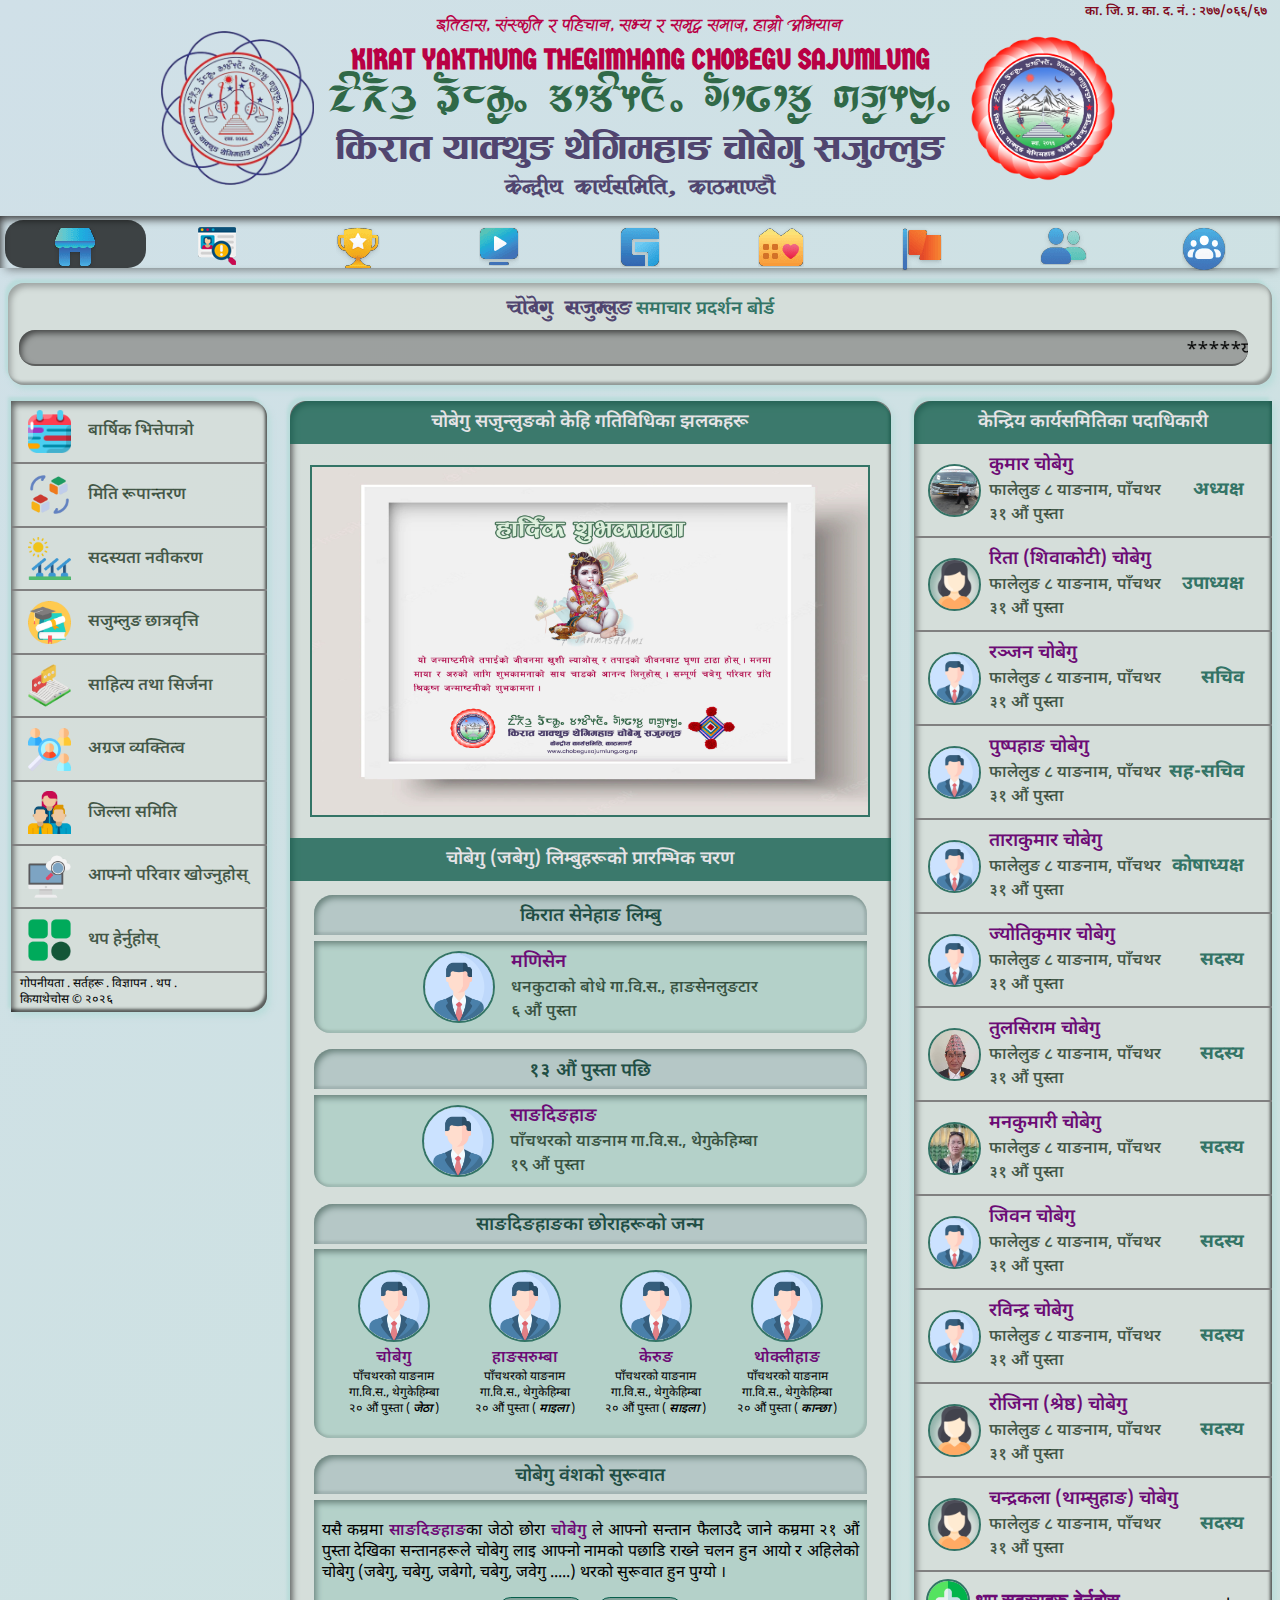
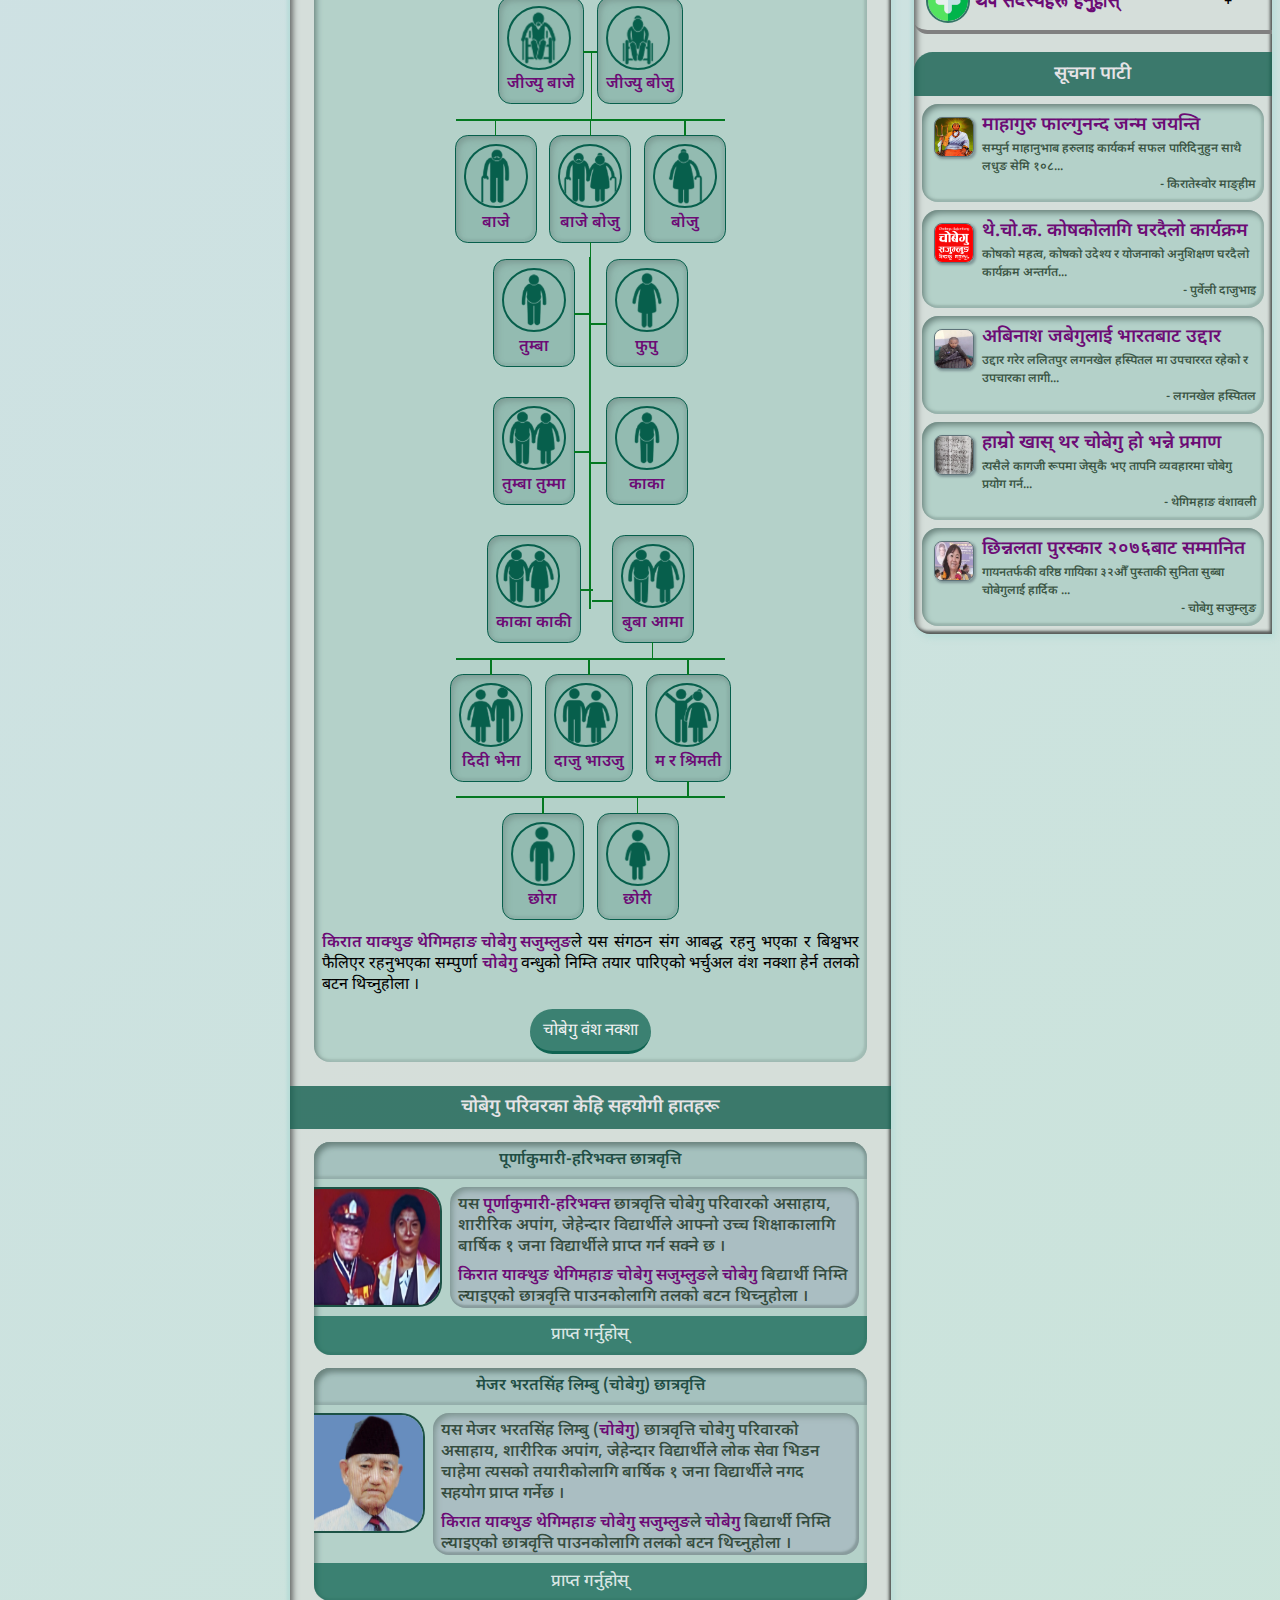
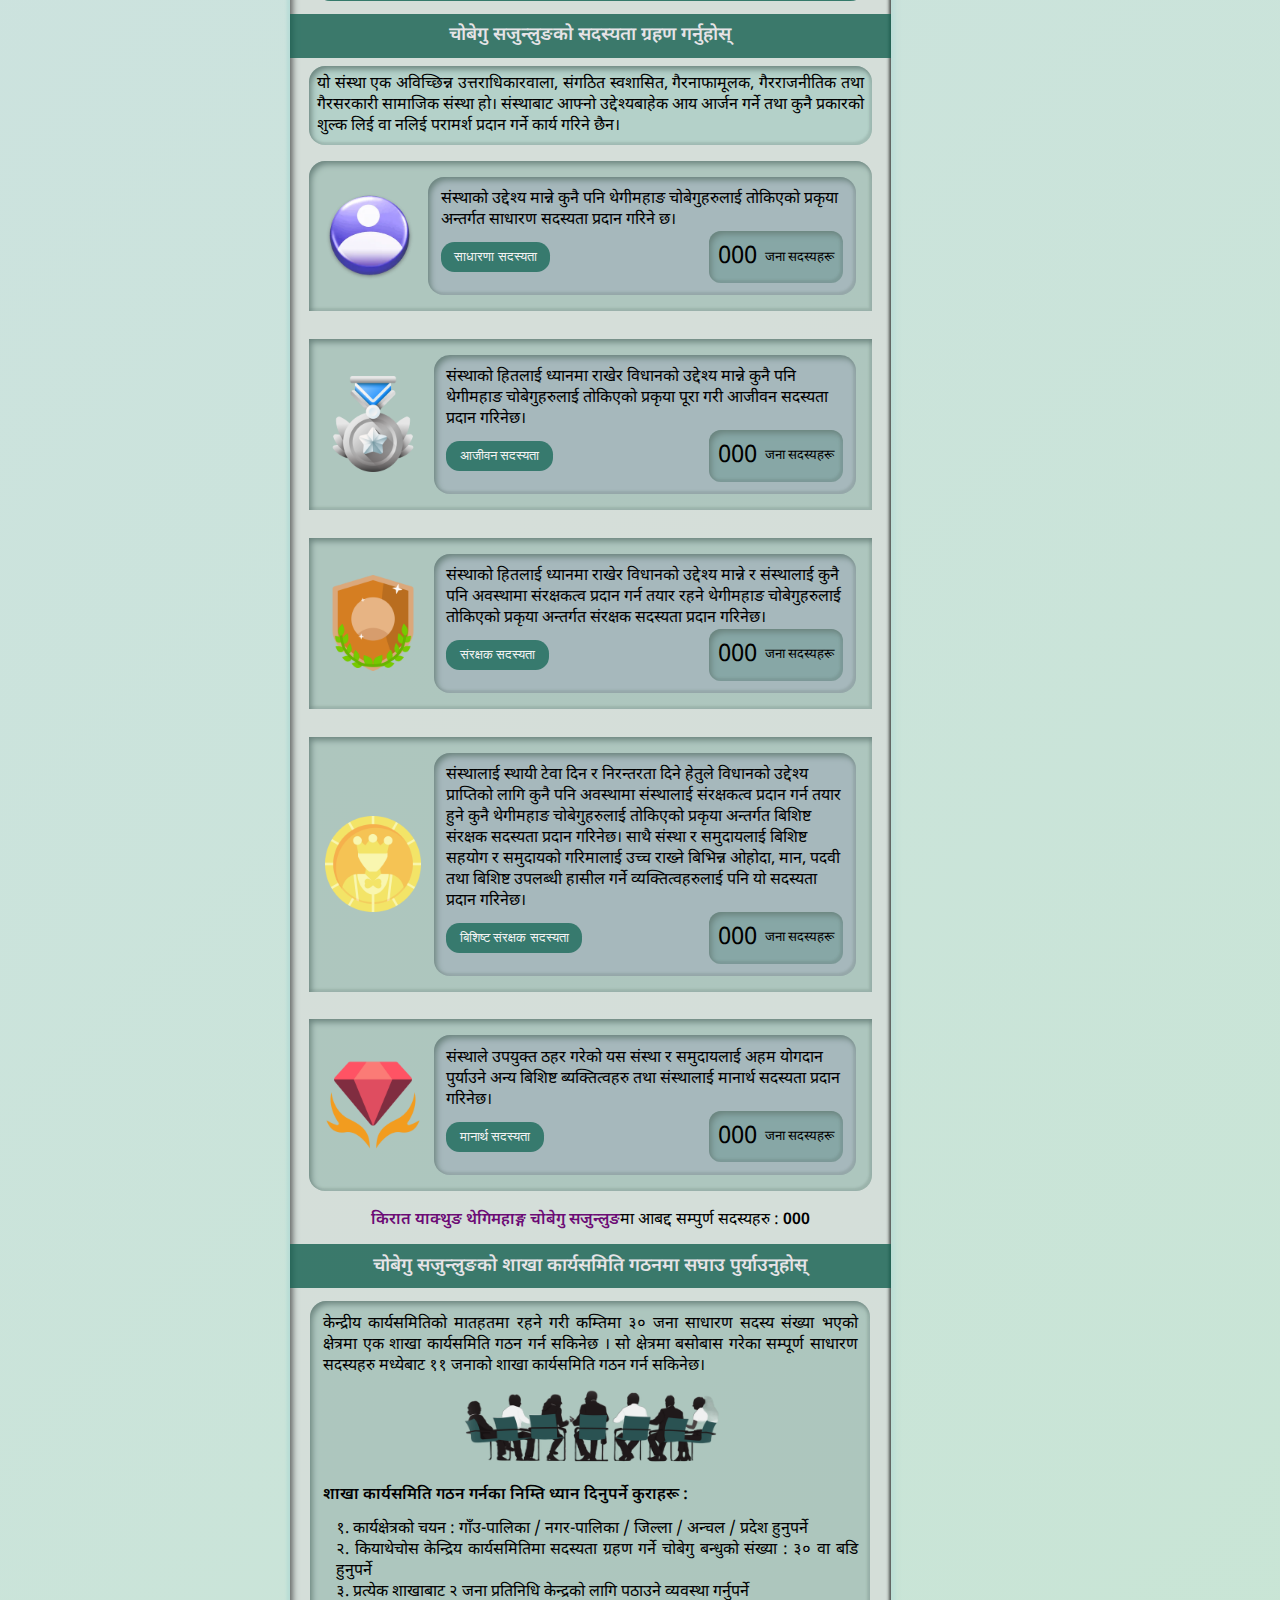
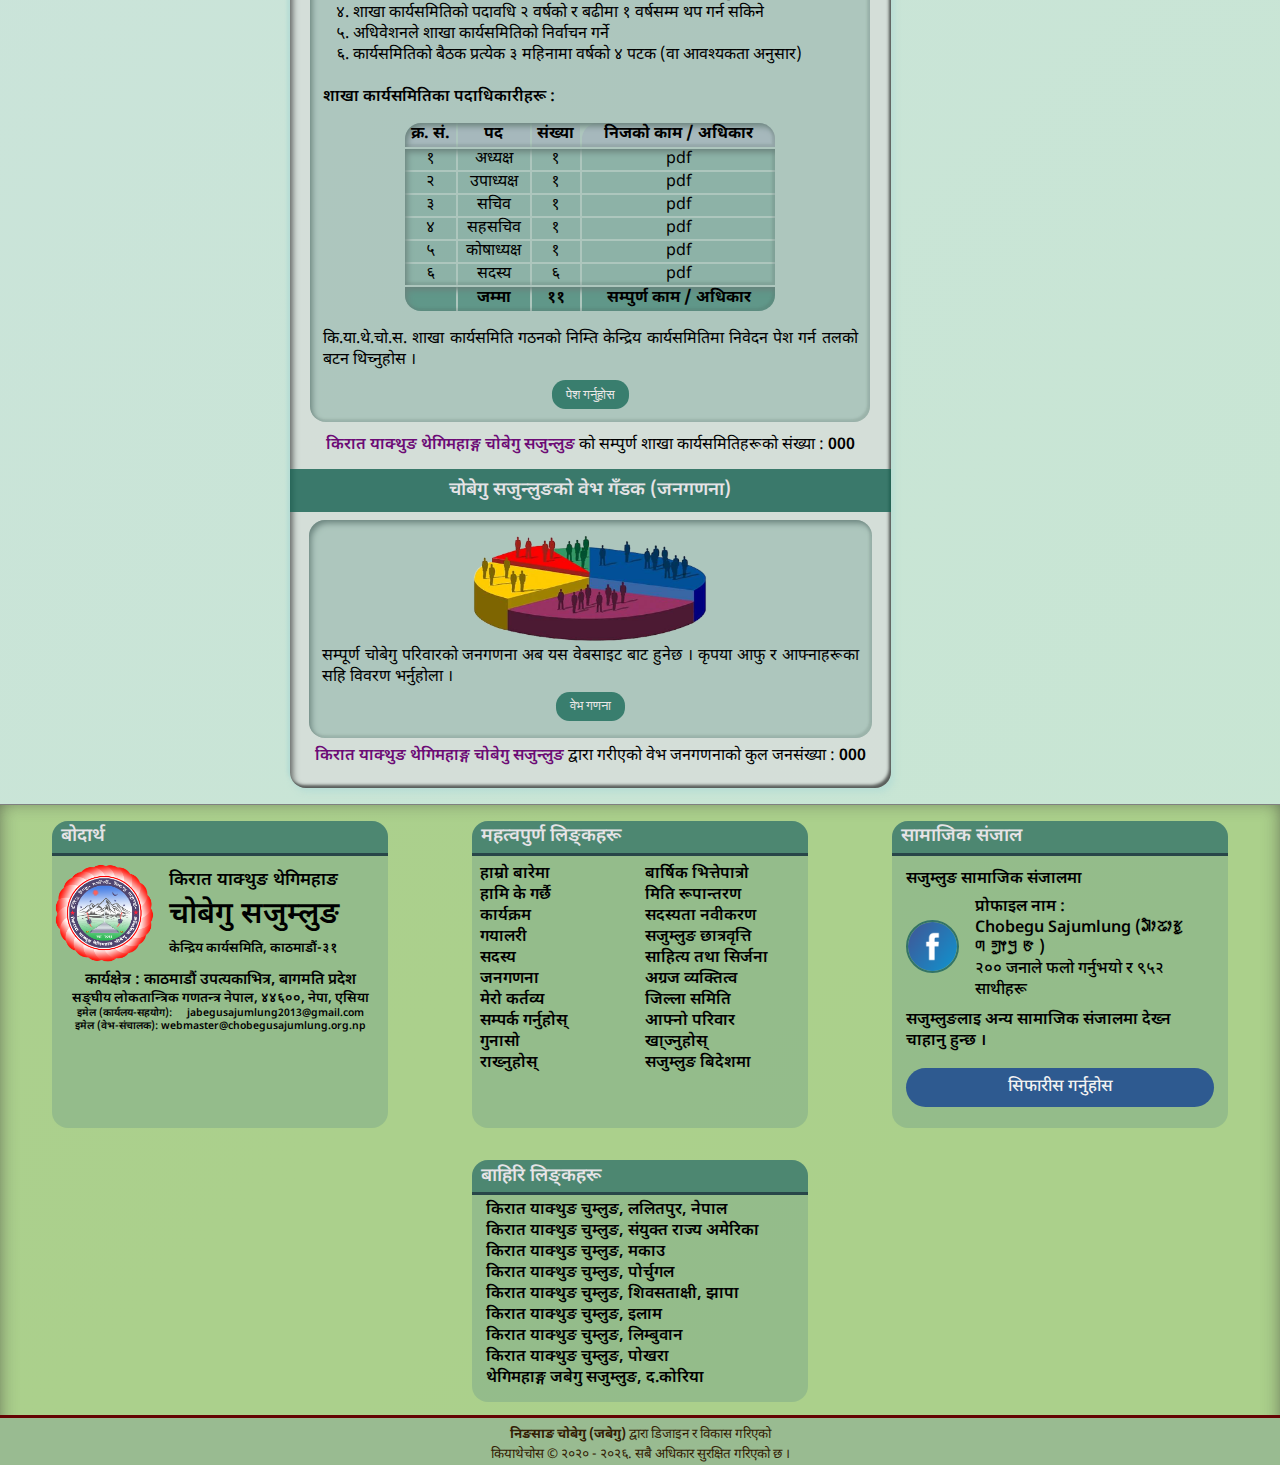
==== commit 297182da: "what we do page added" ====
--- a/index.html
+++ b/index.html
@@ -150,7 +150,7 @@
 							<span class=" nav_hide">हाम्रोबारे</span>
 						</li>
 					</a>
-					<a href="#">
+					<a href="/accets/pages/whatWeDo.html">
 						<li class="nav_item">
 							<span class="nav_link"><img src="/accets/images/Icons/PNG/Asset 3.png"></span>
 							<!--हामी के गर्छौ-->
@@ -1217,8 +1217,8 @@
 					<span class="footer_content_head">महत्वपुर्ण लिङ्कहरू</span>
 					<div class="footer_important_link">
 						<span>
-							<a class="footer_imp_link" href="#">हाम्रो बारेमा</a>
-							<a class="footer_imp_link" href="#">हामि के गर्छै</a>
+							<a class="footer_imp_link" href="/accets/pages/aboutus.html">हाम्रो बारेमा</a>
+                            <a class="footer_imp_link" href="/accets/pages/whatWeDo.html">हामि के गर्छै</a>
 							<a class="footer_imp_link" href="#">कार्यक्रम</a>
 							<a class="footer_imp_link" href="#">गयालरी</a>
 							<a class="footer_imp_link" href="#">सदस्य</a>
--- a/accets/css/style.css
+++ b/accets/css/style.css
@@ -1739,7 +1739,8 @@
   #aboutus .book a {
 	width: 100%;
   }
-  #aboutus .book a button {
+  #aboutus .book a button,
+  #whatWeDo .our_intro a button {
 	padding: .5em .9em;
 	width: 100%;
 	border-radius: .6em;
@@ -1748,7 +1749,8 @@
 	cursor: pointer;
 	color: #056805;
   }
-  #aboutus .book a button:hover {
+  #aboutus .book a button:hover,
+  #whatWeDo .our_intro a button:hover {
 	background: #b1c2d7;
 	color: #000;
   }
@@ -1788,4 +1790,19 @@
 	text-align: center;
 	margin-top: -2.3em;
 	padding: .6em;
+}
+
+/*------------------------------ What We Do Page  ------------------------------*/
+#whatWeDo .our_intro {
+	background: #bac99652;
+	border: 1px solid grey;
+	border-radius: 1em;
+}
+#whatWeDo .our_intro a button {
+	width: max-content;
+	padding: .5em 4em;
+	background: #a5ddbe;
+}
+#whatWeDo .our_intro a button:hover {
+	background: ;
 }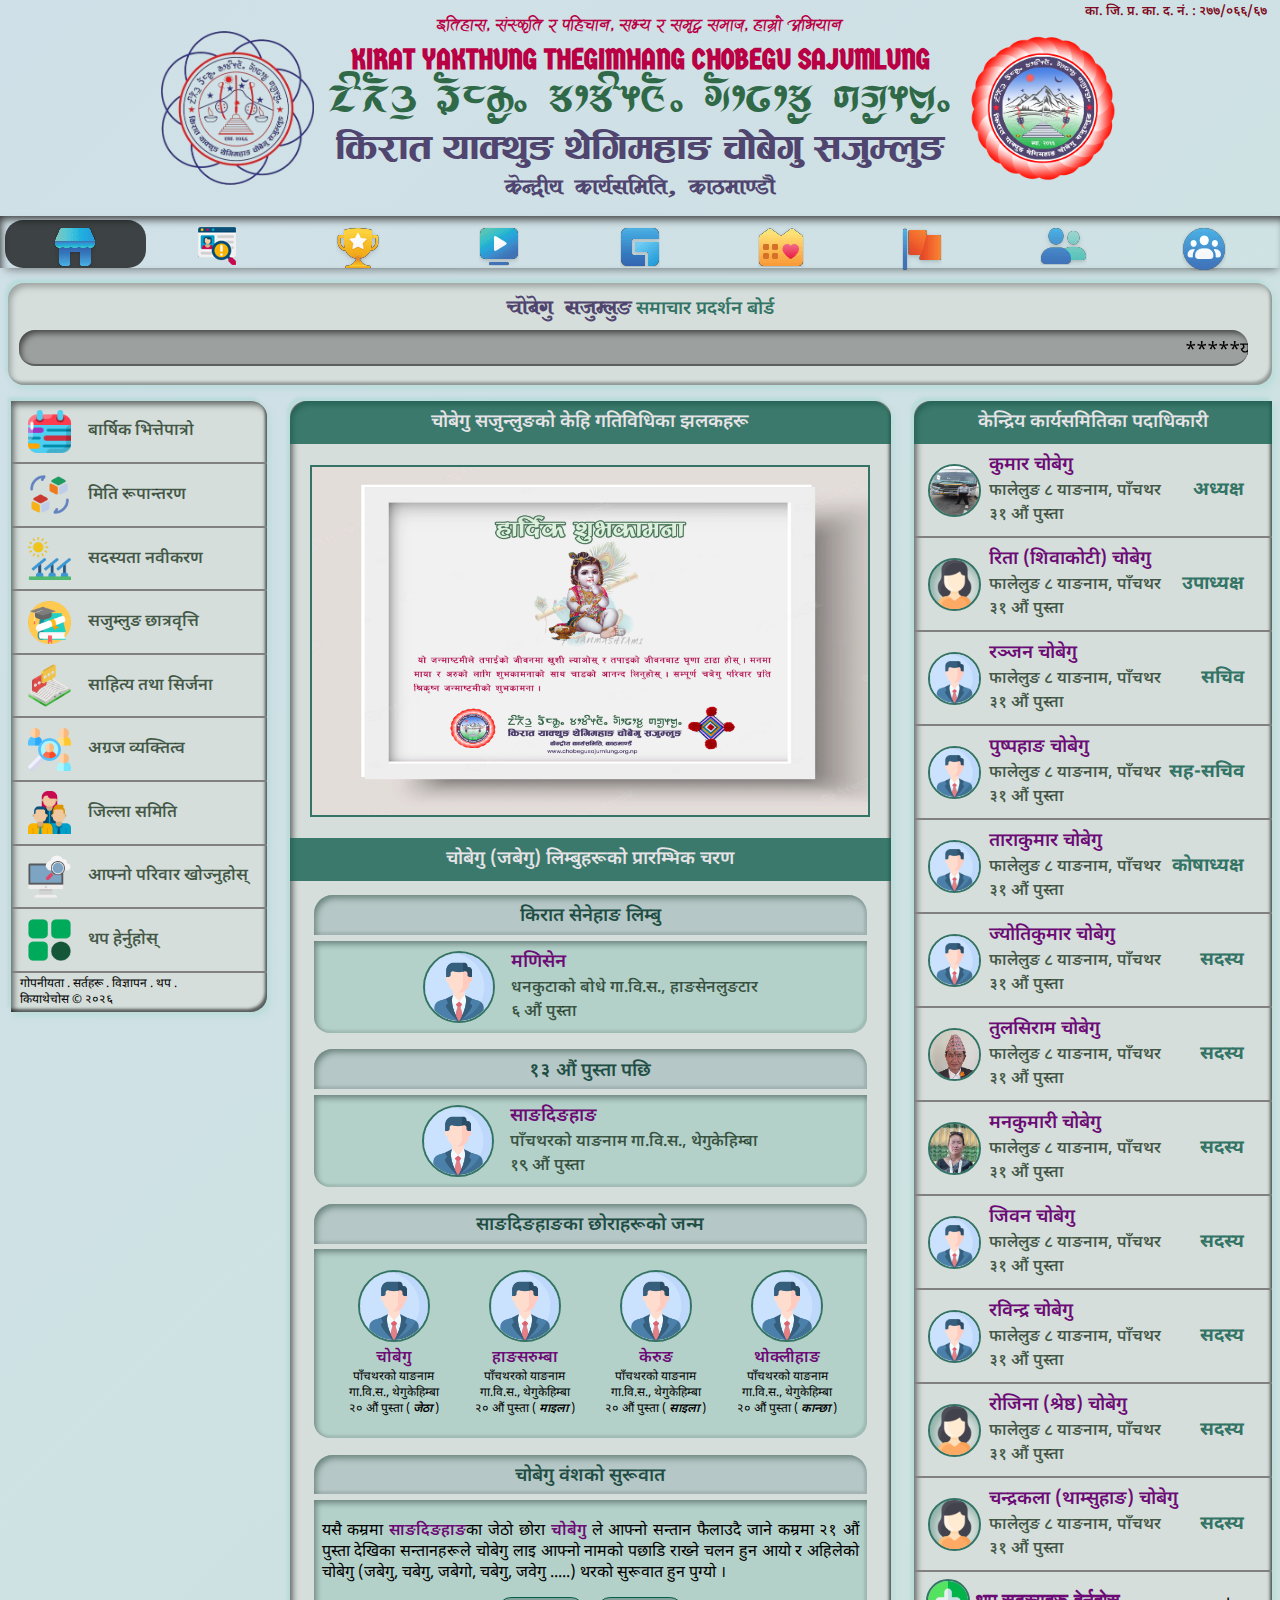
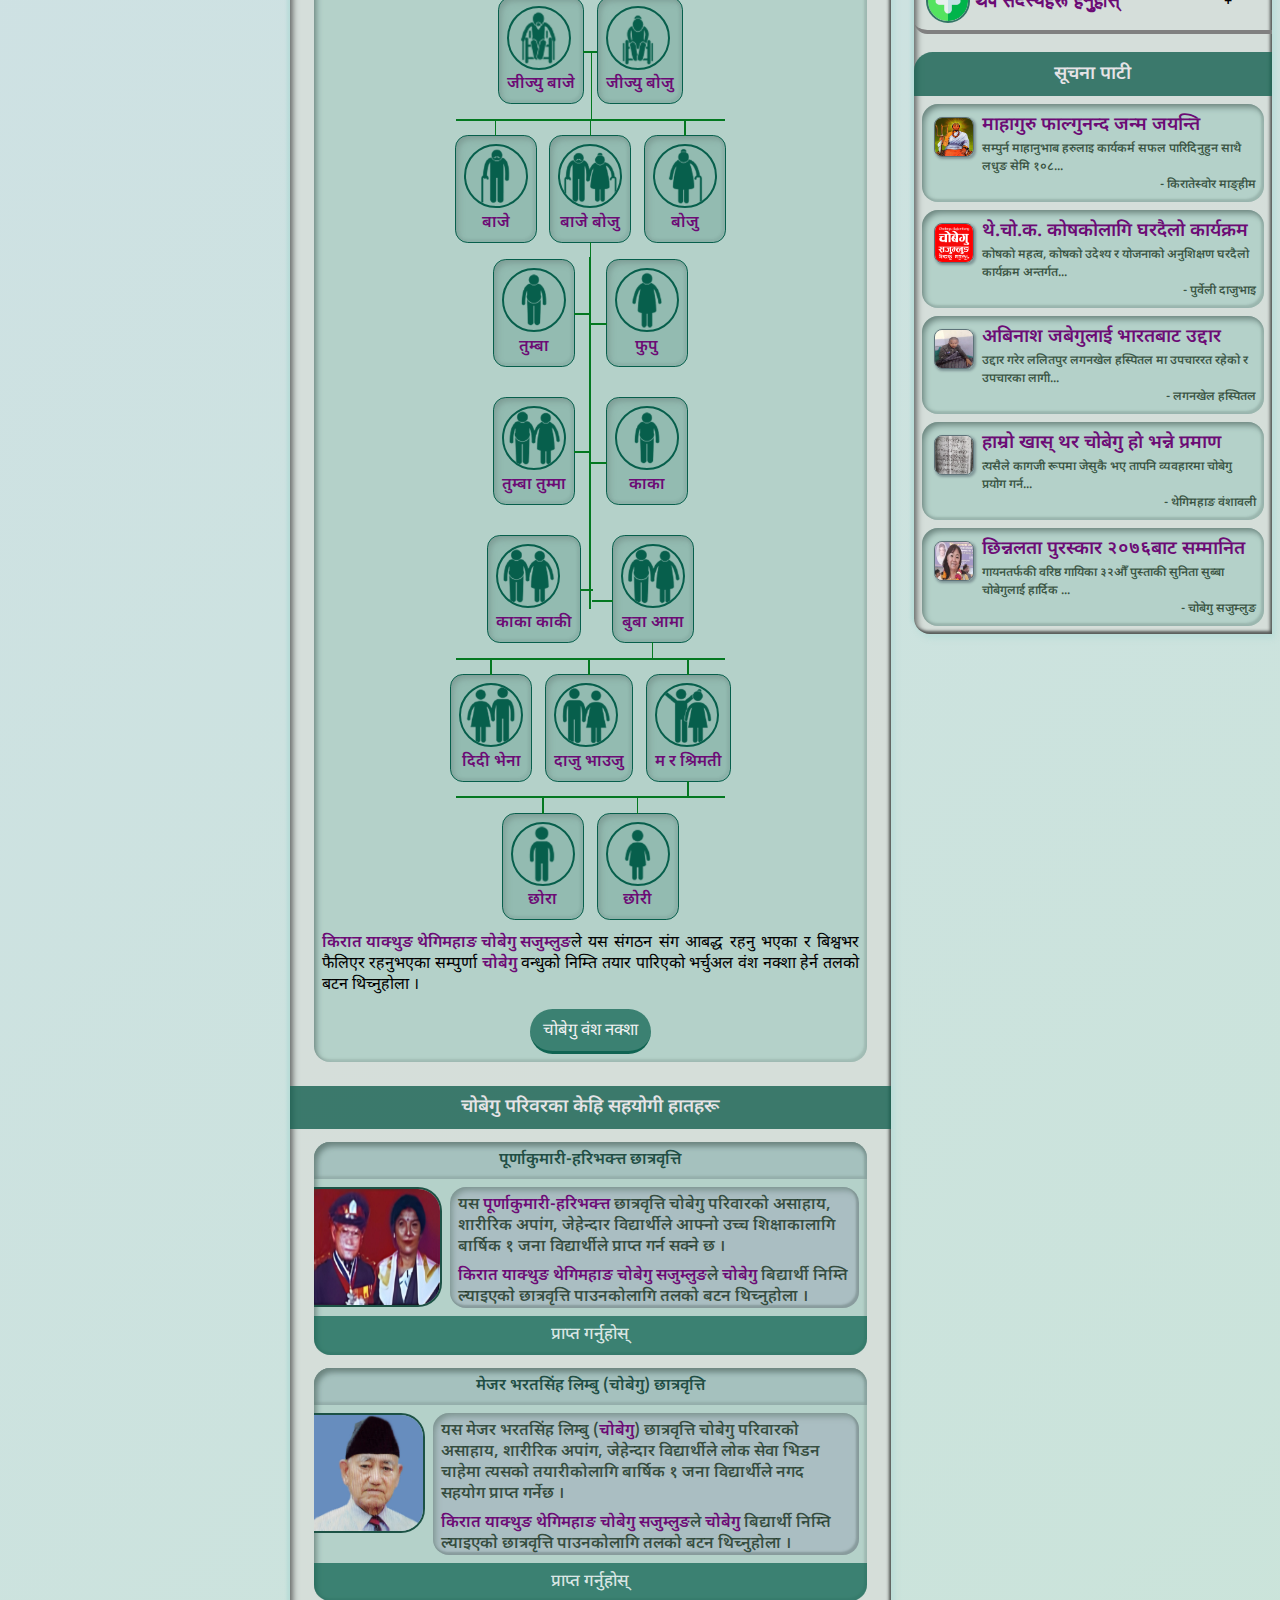
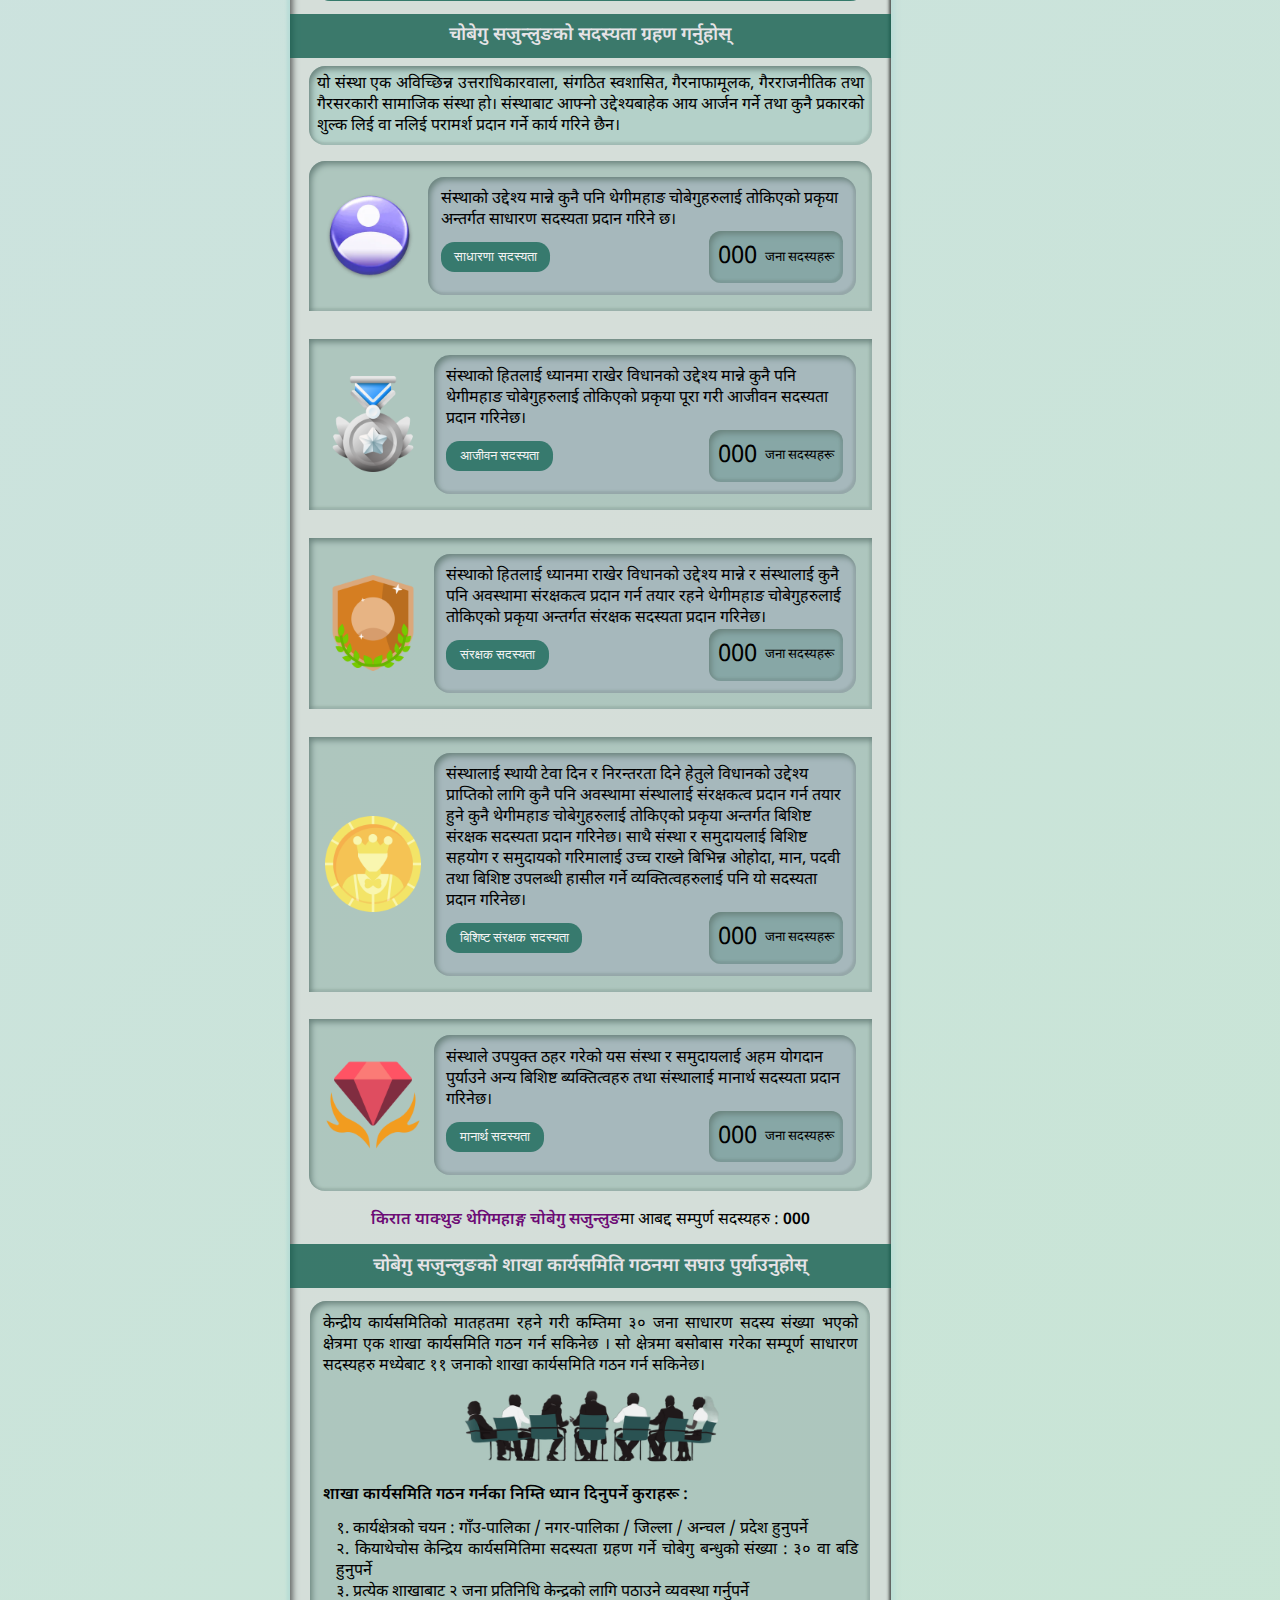
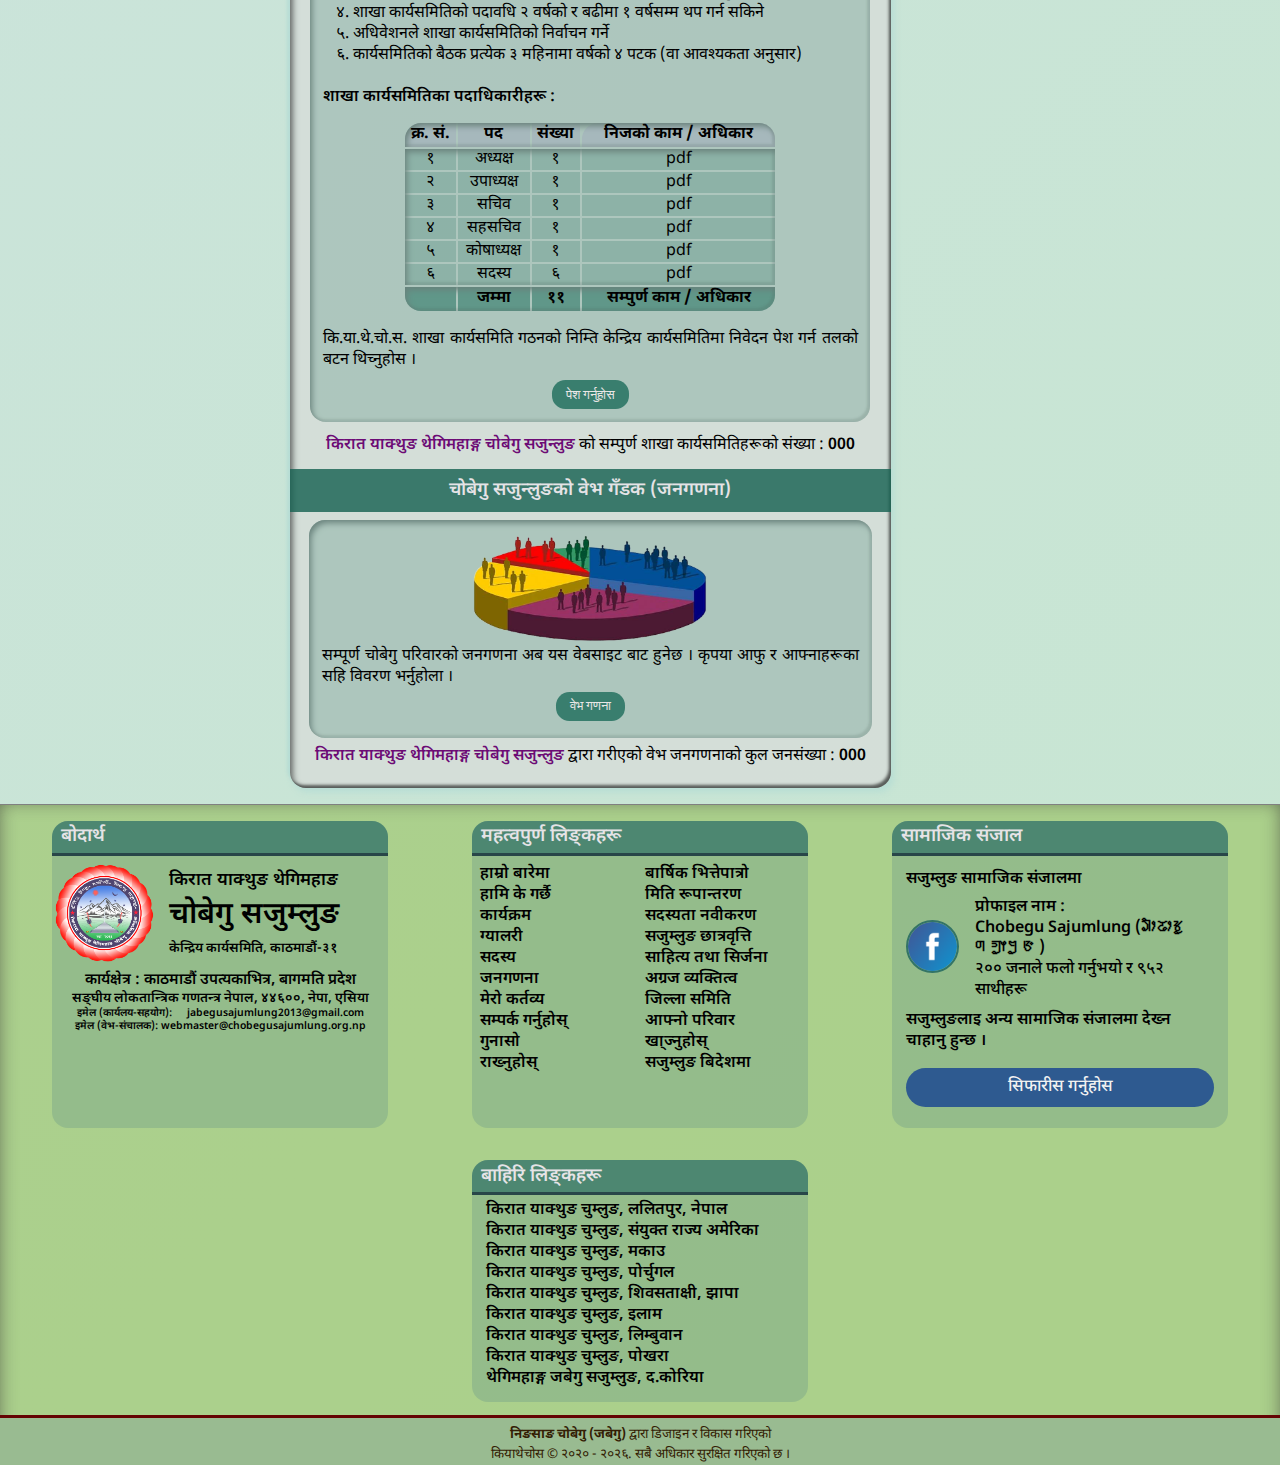
==== commit f69d5a9b: "gallary page added" ====
--- a/index.html
+++ b/index.html
@@ -157,14 +157,14 @@
 							<span class="nav_hide">हामी के गर्छौ</span>
 						</li>
 					</a>
-					<a href="#">
+					<a href="/accets/pages/program.html">
 						<li class="nav_item">
 							<span class="nav_link"><img src="/accets/images/Icons/PNG/Asset 4.png"></span>
 							<!--कार्यक्रम-->
 							<span class="nav_hide">कार्यक्रम</span>
 						</li>
 					</a>
-					<a href="#">
+					<a href="/accets/pages/gallery.html">
 						<li class="nav_item">
 							<span class="nav_link"><img src="/accets/images/Icons/PNG/Asset 5.png"></span>
 							<!--ग्यालेरी-->
@@ -1219,8 +1219,8 @@
 						<span>
 							<a class="footer_imp_link" href="/accets/pages/aboutus.html">हाम्रो बारेमा</a>
                             <a class="footer_imp_link" href="/accets/pages/whatWeDo.html">हामि के गर्छै</a>
-							<a class="footer_imp_link" href="#">कार्यक्रम</a>
-							<a class="footer_imp_link" href="#">गयालरी</a>
+                            <a class="footer_imp_link" href="/accets/pages/program.html">कार्यक्रम</a>
+                            <a class="footer_imp_link" href="/accets/pages/gallery.html">ग्यालरी</a>
 							<a class="footer_imp_link" href="#">सदस्य</a>
 							<a class="footer_imp_link" href="#">जनगणना</a>
 							<a class="footer_imp_link" href="#">मेरो कर्तव्य</a>
--- a/accets/css/style.css
+++ b/accets/css/style.css
@@ -1802,7 +1802,68 @@
 	width: max-content;
 	padding: .5em 4em;
 	background: #a5ddbe;
+	border: 2px solid green;
 }
 #whatWeDo .our_intro a button:hover {
-	background: ;
+	border: 2px solid #0d3667;
+	transition: 300ms;
+}
+#whatWeDo .our_intro_sec {
+	background: #96acc952;
+}
+#whatWeDo .our_intro_sec a button {
+	background: #c7dda5;
+	border: 2px solid #807300;
+}
+#whatWeDo .our_intro_sec a button:hover {
+	border: 2px solid #4e0d67;
+	color: #4e0d67;
+	background: #ca2f7236;
+}
+
+/*------------------------------ What We Do Page  ------------------------------*/
+ div.gallery {
+	display: flex;
+	flex-direction: row;
+	flex-wrap: wrap;
+	gap: .3em;
+	justify-content: space-evenly;
+}
+div.gallery figure{
+	background: #84c9997b;
+	padding: .8em;
+	border-radius: 1em;
+	display: flex;
+	gap: .5em;
+	flex-direction: column;
+	justify-content: space-evenly;
+	width: 46%;
+	margin: .8em auto;
+	box-shadow: 2px 5px 9px -4px rgba(58, 57, 57, 0.658),
+		inset 3px 5px 9px -2px rgb(56, 56, 56);
+}
+div.gallery figure figcaption {
+	text-align: center;
+	background: #d7bd3e80;
+	padding: .3em;
+	border-radius: 0 0 1em 1em;
+	font-size: 11pt;
+}
+div.gallery figure:hover {
+	transition: 300ms;
+	scale: 1.05;
+	cursor: pointer;
+}
+div.gallery img,
+div.gallery figure figcaption {
+	border: 1.5px solid rgb(135, 105, 16)
+}
+div.gallery img {
+	height: 8em ;
+	width: auto;
+	border-radius: 1em 1em 0 0;
+}
+.gallery .author {
+	text-align: center;
+	width: 100%;
 }--- a/accets/css/tablet_view/768.css
+++ b/accets/css/tablet_view/768.css
@@ -4,125 +4,152 @@
         border-top-right-radius: 1em;
     }
 }
+
 @media (min-width:245px) and (max-width:552px) {
     .org_nep_slo {
-        font-size: clamp(5pt,2.5vw, 11pt);
-    }
-    
+        font-size: clamp(5pt, 2.5vw, 11pt);
+    }
+
     .org_nep {
-        font-size: clamp(8.9pt,3.8vw,15.7pt);
-    }
-    
+        font-size: clamp(8.9pt, 3.8vw, 15.7pt);
+    }
+
     .org_eng {
-        font-size: clamp(5pt,2.8vw, 10pt);/*clamp(5pt,3.1vw, 12pt)*/
-    }
-    
+        font-size: clamp(5pt, 2.8vw, 10pt);
+        /*clamp(5pt,3.1vw, 12pt)*/
+    }
+
     .org_yak {
-        font-size: clamp(8.5pt,4vw,15pt);
+        font-size: clamp(8.5pt, 4vw, 15pt);
         margin-top: .2em 0;
     }
-    
+
     .org_nep_add {
-        font-size: clamp(7pt,2.4vw,11pt);/*clamp(7pt,2.4vw,11pt)*/
-    }
+        font-size: clamp(7pt, 2.4vw, 11pt);
+        /*clamp(7pt,2.4vw,11pt)*/
+    }
+
     .logo_n {
         height: auto;
-        width: clamp(3.5em,13vw,4.8em);
-    }
-}
+        width: clamp(3.5em, 13vw, 4.8em);
+    }
+}
+
 @media (min-width: 1025px) {
     #notice_board .notice_board_content .right_side_box .right_side_person_info {
         flex-direction: column;
     }
+
     #notice_board .notice_board_content .right_side_box .notice_board_description span:nth-child(3) {
         bottom: .3em;
         right: .8em;
     }
+
     #notice_board .notice_board_content .right_side_box .notice_board_image {
         height: 2.5em;
         width: 2.5em;
     }
+
     .right_side_box {
         align-items: center;
     }
+
     #notice_board .notice_board_image {
         width: 3.5em;
         height: 3.5em;
         border-radius: .5em;
         margin: .3em 0 0 .3em;
     }
+
     #notice_board .right_side_box {
         align-items: flex-start;
     }
 }
+
 @media (min-width:769px) and (max-width:1025px) {
     #notice_board .notice_board_content .right_side_box {
         height: max-content;
     }
+
     .notice_board_content .right_side_box .right_side_person_info span:first-child {
         font-size: 9.8pt;
         margin-top: .3em;
         width: 100%;
     }
+
     #notice_board .notice_board_content .right_side_box .notice_board_description span:nth-child(2) {
         position: relative;
         display: block;
         margin-left: -3em;
     }
+
     #notice_board .notice_board_content .right_side_box .notice_board_description span:nth-child(3) {
         position: relative;
         font-weight: 500;
         font-size: 8pt;
     }
+
     #notice_board .notice_board_content .right_side_box .notice_board_description {
         display: flex;
         gap: .3em;
         flex-wrap: wrap;
     }
+
     #notice_board .right_side_box {
         align-items: flex-start;
     }
+
     .notice_board_image {
         margin: .3em 0 0 .3em;
         height: 28px;
         width: auto;
         border-radius: .5em;
     }
+
     #notice_board .notice_board_content .right_side_box {
         justify-content: space-evenly;
     }
 }
-@media  (min-width:429px) and (max-width:768px) {
+
+@media (min-width:429px) and (max-width:768px) {
     .org_register_num {
         top: -1em;
-        
-    }
+
+    }
+
     .right_side_box {
         flex-wrap: wrap;
     }
-    .right_side_box .notice_board_image{
+
+    .right_side_box .notice_board_image {
         order: 1;
         margin-top: .5em;
     }
-    .right_side_box .notice_board_description{
+
+    .right_side_box .notice_board_description {
         order: 2;
         margin: .5em;
     }
+
     .notice_board_description span:nth-child(1) {
-        margin-top: .2em!important;
-    }
+        margin-top: .2em !important;
+    }
+
     .notice_board_description span:nth-child(2) {
         text-align: justify;
     }
+
     .right_tab_view {
         text-align: center;
         order: 3;
     }
+
     .body_content {
         /*margin-bottom: 17em;*/
         display: flex;
         flex-wrap: wrap;
     }
+
     .left_side_foot {
         display: flex;
         justify-content: center;
@@ -130,6 +157,7 @@
         border-top: 2px solid grey;
         padding: .4em 0;
     }
+
     .left_side {
         order: 3;
         position: relative;
@@ -141,6 +169,7 @@
         justify-content: space-evenly;
         padding: .8em 0;
     }
+
     .left_side_box {
         border-bottom: none;
         flex-direction: column;
@@ -152,413 +181,480 @@
         width: 20%;
         border: 2px solid var(--background-content-head-background-color);
     }
-    .see_more_box,.see_less_box {
+
+    .see_more_box,
+    .see_less_box {
         display: none;
     }
+
     .left_side_more_icon {
         display: flex;
         flex-wrap: wrap;
         justify-content: center;
         justify-content: space-evenly;
     }
+
     .middle_side {
         order: 1;
         width: 66%;
     }
+
     .right_side {
         order: 2;
         width: 30%;
     }
 }
+
 @media only screen and (max-width:768px) {
+
     /*------------------------------ HEADER ------------------------------*/
-body {
-    position: relative;
-}
+    body {
+        position: relative;
+    }
+
     /* Heading organization name adjustment */
-#header {
-    width: 100vw;
-}
-#logo {
-    margin-top: 1em;
-}
-.org_register_num {
-    position: absolute;
-    left: 10%;
-    right: 10%;
-    /*font-size: 10pt;*/
-    text-align: center;
-}
-.org_reg_dot {
-    display: none;
-}
-.org_register_hide {
-    display: inline-block
-}
-.logo_discription {
-	height: 100%;
-	width: 100vw;
-}
-.logo_images {
-    flex-wrap: wrap;
-}
-.logo_discription_A {
-    top: 0;
-    left: 0;
-    transform: none;
-    width: 100vw;
-    height: 85vh;
-    overflow: scroll;
-}
-.div_down {
-    flex-wrap: wrap;
-    justify-content: center;
-}
-.nav_hide {
-    margin: 0;
-}
-.nav_link img {
-    height: 2.5em;
-    width: 2.5em;
-}
-
-/*Navigation Bar*/
-#navigation {
-    height: 2.5em;
-    border-radius: 0;
-    box-shadow: none;
-    background: #3a7975de!important;
-    display: flex;
-    flex-direction: column;
-    align-items: flex-end;
-}
-#nav_bar_layer {
-    order: 2;
-}
-.nav_menu {
-    border-radius: 2em 0 0 2em;
-    order: 1;
-    border-radius: 1.3em 0 0 1.3em;
-    z-index: 8;
-    padding:  1.25em .2em;
-}
-.navigation_items {
-    display: none;
-    position: absolute;
-    right: .5em;
-    z-index: 8;
-    width: 11.8em;
-    height: max-content;
-    border-radius: .8em;
-    background: #a11255e1;
-    box-shadow: 10px 5px 55px 5px rgba(4, 1, 23, 0.667),
-		inset 3px 4px 6px -1px rgba(0, 0, 0, 0.578);
-    padding: .5em;
-}
-
-.navigation_items .selected {
-    background: #d1d4d4;
-    border-radius: .6em;
-}
-.nav_item {
-    display: flex;
-    justify-content: space-between;
-} 
-.selected .nav_hide {
-    color: #640e30!important;
-}
-.nav_item .nav_hide {
-    opacity: 1;
-    color: #d1d4d4;
-    background: none;
-    position: relative;
-    align-items: center;
-    font-family: poppins-regular;
-    font-weight: 600;
-    font-size: 10pt;
-}
-#navigation .nav_item.selected .nav_link {
-    background: none;
-}
-.navigation_items .nav_item {
-    width: 100%;
-    border-bottom: 2px solid gray;
-}
-.navigation_items .nav_item:last-child {
-    border-bottom: none;
-}
-#navigation .navigation_items .nav_item {
-    width: 100%;
-    align-items: center;
-}
-#navigation .navigation_items .nav_item .nav_hide{
-    display: block;
-    position: relative;
-}
-
-.navigation_items {
-    position: absolute;
-    right: .3em;
-}
-#nav_bar_layer {
-    position: relative;
-    z-index: 5;
-}
-.show_hide_nav_bar {
-    display: flex;
-    flex-direction: column;
-    float: right;
-    position: sticky;
-}
-#navigation_backdrop {
-    background: rgba(11, 11, 11, 0.546);
-    height: 100vh;
-    width: 100%;
-    top: 0;
-    bottom: 0;
-    z-index: 5;
-    position: fixed;
-    display: none;
-
-}
-.show_hide_nav_bar[open] {
-    transform-origin: top center;
-    animation: nav_open 400ms ease-in forwards;
-}
-.show_hide_nav_bar[closing] {
-    transform-origin: top center;
-    display: flex;
-    flex-direction: column;
-    position: absolute;
-    animation: nav_close 400ms ease-out forwards;
-}
-@keyframes open_nav_icon {
-    100% {
-        opacity: 0;
-      }
-      
-      50% {
-        opacity: 0.5;
-      }
-    
-      0% {
+    #logo {
+        margin-top: 1em;
+    }
+
+    .org_register_num {
+        position: absolute;
+        left: 10%;
+        right: 10%;
+        /*font-size: 10pt;*/
+        text-align: center;
+    }
+
+    .org_reg_dot {
+        display: none;
+    }
+
+    .org_register_hide {
+        display: inline-block
+    }
+
+    .logo_discription {
+        height: 100%;
+        width: 100vw;
+    }
+
+    .logo_images {
+        flex-wrap: wrap;
+    }
+
+    .logo_discription_A {
+        top: 0;
+        left: 0;
+        transform: none;
+        width: 100vw;
+        height: 85vh;
+        overflow: scroll;
+    }
+
+    .div_down {
+        flex-wrap: wrap;
+        justify-content: center;
+    }
+
+    .nav_hide {
+        margin: 0;
+    }
+
+    .nav_link img {
+        height: 2.5em;
+        width: 2.5em;
+    }
+
+    /*Navigation Bar*/
+    #navigation {
+        height: 2.5em;
+        border-radius: 0;
+        box-shadow: none;
+        background: #3a7975de !important;
+        display: flex;
+        flex-direction: column;
+        align-items: flex-end;
+    }
+
+    #nav_bar_layer {
+        order: 2;
+    }
+
+    .nav_menu {
+        border-radius: 2em 0 0 2em;
+        order: 1;
+        border-radius: 1.3em 0 0 1.3em;
+        z-index: 8;
+        padding: 1.25em .2em;
+    }
+
+    .navigation_items {
+        display: none;
+        position: absolute;
+        right: .5em;
+        z-index: 8;
+        width: 11.8em;
+        height: max-content;
+        border-radius: .8em;
+        background: #a11255e1;
+        box-shadow: 10px 5px 55px 5px rgba(4, 1, 23, 0.667),
+            inset 3px 4px 6px -1px rgba(0, 0, 0, 0.578);
+        padding: .5em;
+    }
+
+    .navigation_items .selected {
+        background: #d1d4d4;
+        border-radius: .6em;
+    }
+
+    .nav_item {
+        display: flex;
+        justify-content: space-between;
+    }
+
+    .selected .nav_hide {
+        color: #640e30 !important;
+    }
+
+    .nav_item .nav_hide {
         opacity: 1;
-      }
-}
-@keyframes close_nav_icon {
-    0% {
-        opacity: 0;
-      }
-      
-      50% {
-        opacity: 0.5;
-      }
-    
-      100% {
-        opacity: 1;
-      }
-}
-@keyframes nav_open {
-    0% {
-        opacity: 0;
-        transform: translateX(60px);
-      }
-      
-      50% {
-        transform: translateX(-5px);
-      }
-    
-      100% {
-        opacity: 1;
-        transform: translateX(0px);
-      }
-}
-@keyframes nav_close {
-    0% {
-        opacity: 1;
-        transform: translateX(0px);
-      }
-      
-      50% {
-        transform: translateX(5px);
-      }
-    
-      100% {
-        opacity: 0;
-        transform: translateX(60px);
-      }
-}
-.nav_hide_menu {
-    display: inline-flex;
-    font-size: inherit;
-    position: absolute;
-    top: .5em;
-    right: 1em;
-    font-family: var(--background-text-general);
-}
-.nav_menu {
-    display: inline;
-    position: relative;
-}
-.nav_link_menu {
-	top: .2em;
-    display: inline-flex;
-    justify-content: space-between;
-	gap: .3em;
-    width: 100%;
-    position: absolute;
-}
-.nav_menu_close img {
-    margin-left: .3em!important;
-}
-.nav_link_menu img {
-    margin-left: .4em;
-}
-.body_content {
-    position: relative;
-}
-/* Body content first box (left) adjustment */
-
-.left_side_icon {
-    height: 1.7em;
-    width: 1.7em;
-}
-.left_side_opt_name {
-    font-size: 10pt;
-}
-
-/* Body content second box (middle) adjustment */
-.right_side {
-    min-width: 28%;
-    border-radius: 1em;
-}
-.homepage_news_head {
-    text-align: center;
-    width: 100%;
-    margin-bottom: .5em;
-}
-.homepage_news {
-	width: 100%;
-    margin: 0;
-}
-.middle_chobegu_20th_gen {
-	display: flex;
-    align-items: flex-start;
-    flex-wrap: wrap;
-}
-.middle_chobegu_20th_gen div {
-    padding: 0;
-    flex-wrap: wrap;
-    width: 50%;
-    margin: .8em 0em;
-}
-.middle_side_box {
-    padding: .1em .5em;
-    background: #54af9b42;
-    border-bottom-left-radius: 15px;
-    border-bottom-right-radius: 15px;
-    margin-bottom: .7em;
-    box-shadow: inset 3px 4px 6px -1px #69827c, inset -2px -2px 2px 1px #4e5f5b2b;
-}
-.middle_side_box img {
-    height: 3.3em;
-    width: 3.3em;
-}
-.middle_side_son_person_info {
-    margin-left: 0;
-}
-.homepage_scholarship_info {
-    display: inline-block;
-}
-.homepage_scholarship_info img {
-    height: 9em;
-    width: 100%;
-}
-.homepage_scholarship_head,
-.homepage_scholarship_button {
-    font-size: 12pt;
-}
-.homepage_membership_button {
-    font-size: 9pt;
-    padding: .1em .1em;
-    margin: .5em;
-}
-.homepage_build_branch_button {
-    text-align: center;
-}
-.homepage_cencus_box {
-    text-align: justify;
-}
-
-/* Body content third box (right) adjustment */
-.right_side_box {
-    padding: .2em .3em;
-    justify-content: space-evenly;
-    align-items: center;
-}
-
-.right_side_person {
-    height: 3em;
-    width: 3em;
-    order: 1;
-}
-
-.more_member_box p:last-child {
-    right: 54%;
-    left: 46%;
-    top: 48%;
-}
-.homepage_right_side_post {
-    position: relative;
-    justify-self: center;
-    order: 2;
-    font-size: var(--background-content-body-font-size-s);
-    background: #8fc3b95c;
-    color: #1b5447;
-    text-align: center;
-    width: 100%;
-    font-weight: 600;
-    padding: .3em 0;
-    right: 0;
-    margin: 0;
-    border-radius: .7em;
-    border-bottom: 2px solid #69827c;
-    box-shadow: inset 3px 4px 6px -1px #546f69;
-}
-.middle_side_son_person_info {
-    display: flex;
-    flex-direction: column;
-}
-
-/* Footer content adjustment */
-/*#footer {
+        color: #d1d4d4;
+        background: none;
+        position: relative;
+        align-items: center;
+        font-family: poppins-regular;
+        font-weight: 600;
+        font-size: 10pt;
+    }
+
+    #navigation .nav_item.selected .nav_link {
+        background: none;
+    }
+
+    .navigation_items .nav_item {
+        width: 100%;
+        border-bottom: 2px solid gray;
+    }
+
+    .navigation_items .nav_item:last-child {
+        border-bottom: none;
+    }
+
+    #navigation .navigation_items .nav_item {
+        width: 100%;
+        align-items: center;
+    }
+
+    #navigation .navigation_items .nav_item .nav_hide {
+        display: block;
+        position: relative;
+    }
+
+    .navigation_items {
+        position: absolute;
+        right: .3em;
+    }
+
+    #nav_bar_layer {
+        position: relative;
+        z-index: 5;
+    }
+
+    .show_hide_nav_bar {
+        display: flex;
+        flex-direction: column;
+        float: right;
+        position: sticky;
+    }
+
+    #navigation_backdrop {
+        background: rgba(11, 11, 11, 0.546);
+        height: 100vh;
+        width: 100%;
+        top: 0;
+        bottom: 0;
+        z-index: 5;
+        position: fixed;
+        display: none;
+
+    }
+
+    .show_hide_nav_bar[open] {
+        transform-origin: top center;
+        animation: nav_open 400ms ease-in forwards;
+    }
+
+    .show_hide_nav_bar[closing] {
+        transform-origin: top center;
+        display: flex;
+        flex-direction: column;
+        position: absolute;
+        animation: nav_close 400ms ease-out forwards;
+    }
+
+    @keyframes open_nav_icon {
+        100% {
+            opacity: 0;
+        }
+
+        50% {
+            opacity: 0.5;
+        }
+
+        0% {
+            opacity: 1;
+        }
+    }
+
+    @keyframes close_nav_icon {
+        0% {
+            opacity: 0;
+        }
+
+        50% {
+            opacity: 0.5;
+        }
+
+        100% {
+            opacity: 1;
+        }
+    }
+
+    @keyframes nav_open {
+        0% {
+            opacity: 0;
+            transform: translateX(60px);
+        }
+
+        50% {
+            transform: translateX(-5px);
+        }
+
+        100% {
+            opacity: 1;
+            transform: translateX(0px);
+        }
+    }
+
+    @keyframes nav_close {
+        0% {
+            opacity: 1;
+            transform: translateX(0px);
+        }
+
+        50% {
+            transform: translateX(5px);
+        }
+
+        100% {
+            opacity: 0;
+            transform: translateX(60px);
+        }
+    }
+
+    .nav_hide_menu {
+        display: inline-flex;
+        font-size: inherit;
+        position: absolute;
+        top: .5em;
+        right: 1em;
+        font-family: var(--background-text-general);
+    }
+
+    .nav_menu {
+        display: inline;
+        position: relative;
+    }
+
+    .nav_link_menu {
+        top: .2em;
+        display: inline-flex;
+        justify-content: space-between;
+        gap: .3em;
+        width: 98%;
+        position: absolute;
+    }
+
+    .nav_menu_close img {
+        margin-left: .3em !important;
+    }
+
+    .nav_link_menu img {
+        margin-left: .4em;
+    }
+
+    .body_content {
+        position: relative;
+    }
+
+    /* Body content first box (left) adjustment */
+
+    .left_side_icon {
+        height: 1.7em;
+        width: 1.7em;
+    }
+
+    .left_side_opt_name {
+        font-size: 10pt;
+    }
+
+    /* Body content second box (middle) adjustment */
+    .right_side {
+        min-width: 28%;
+        border-radius: 1em;
+    }
+
+    .homepage_news_head {
+        text-align: center;
+        width: 100%;
+        margin-bottom: .5em;
+    }
+
+    .homepage_news {
+        width: 100%;
+        margin: 0;
+    }
+
+    .middle_chobegu_20th_gen {
+        display: flex;
+        align-items: flex-start;
+        flex-wrap: wrap;
+    }
+
+    .middle_chobegu_20th_gen div {
+        padding: 0;
+        flex-wrap: wrap;
+        width: 50%;
+        margin: .8em 0em;
+    }
+
+    .middle_side_box {
+        padding: .1em .5em;
+        background: #54af9b42;
+        border-bottom-left-radius: 15px;
+        border-bottom-right-radius: 15px;
+        margin-bottom: .7em;
+        box-shadow: inset 3px 4px 6px -1px #69827c, inset -2px -2px 2px 1px #4e5f5b2b;
+    }
+
+    .middle_side_box img {
+        height: 3.3em;
+        width: 3.3em;
+    }
+
+    .middle_side_son_person_info {
+        margin-left: 0;
+    }
+
+    .homepage_scholarship_info {
+        display: inline-block;
+    }
+
+    .homepage_scholarship_info img {
+        height: 9em;
+        width: 100%;
+    }
+
+    .homepage_scholarship_head,
+    .homepage_scholarship_button {
+        font-size: 12pt;
+    }
+
+    .homepage_membership_button {
+        font-size: 9pt;
+        padding: .1em .1em;
+        margin: .5em;
+    }
+
+    .homepage_build_branch_button {
+        text-align: center;
+    }
+
+    .homepage_cencus_box {
+        text-align: justify;
+    }
+
+    /* Body content third box (right) adjustment */
+    .right_side_box {
+        padding: .2em .3em;
+        justify-content: space-evenly;
+        align-items: center;
+    }
+
+    .right_side_person {
+        height: 3em;
+        width: 3em;
+        order: 1;
+    }
+
+    .more_member_box p:last-child {
+        right: 54%;
+        left: 46%;
+        top: 48%;
+    }
+
+    .homepage_right_side_post {
+        position: relative;
+        justify-self: center;
+        order: 2;
+        font-size: var(--background-content-body-font-size-s);
+        background: #8fc3b95c;
+        color: #1b5447;
+        text-align: center;
+        width: 100%;
+        font-weight: 600;
+        padding: .3em 0;
+        right: 0;
+        margin: 0;
+        border-radius: .7em;
+        border-bottom: 2px solid #69827c;
+        box-shadow: inset 3px 4px 6px -1px #546f69;
+    }
+
+    .middle_side_son_person_info {
+        display: flex;
+        flex-direction: column;
+    }
+
+    /* Footer content adjustment */
+    /*#footer {
     position: absolute;
     bottom: -114em;
 }*/
-.notice_board_content {
-    display: none;
-}
-.hide_notice_desktop {
-	display: flex;
-    width: 100%;
-}
-.hide_notice_desktop .notice_board_description span:nth-child(1){
-    background-color: #640e30;
-    color: #fefefe;
-    text-align: center;
-    padding: .3em 1em;
-    border-radius: 2em;
-    font-size: 9pt;
-}
-.hide_notice_desktop .notice_board_description span:nth-child(1):hover {
-    background-color: #640e30cf;
-    color: #dadada;
-}
-.right_officials {
-    margin-top: .5em;
-    background: #5d7c7333;
-}
-}
+    .notice_board_content {
+        display: none;
+    }
+
+    .hide_notice_desktop {
+        display: flex;
+        width: 100%;
+    }
+
+    .hide_notice_desktop .notice_board_description span:nth-child(1) {
+        background-color: #640e30;
+        color: #fefefe;
+        text-align: center;
+        padding: .3em 1em;
+        border-radius: 2em;
+        font-size: 9pt;
+    }
+
+    .hide_notice_desktop .notice_board_description span:nth-child(1):hover {
+        background-color: #640e30cf;
+        color: #dadada;
+    }
+
+    .right_officials {
+        margin-top: .5em;
+        background: #5d7c7333;
+    }
+
+    /*-----------Gallary--------------*/
+    div.gallery figure {
+        width: 70%;
+    }
+}
+
 /*@media only screen and (max-width:600px) {
 .middle_side {
 width: 64%;
--- a/accets/css/mobile_view/375.css
+++ b/accets/css/mobile_view/375.css
@@ -116,7 +116,6 @@
         font-size: 8pt;
         background: rgb(61 39 132);
         color: aliceblue;
-        width: 100vw;
         left: 0;
         right: 0;
         position: absolute;
@@ -485,4 +484,9 @@
     .image_slider {
         height: 20em;
     }
+
+    /*-----------Gallary--------------*/
+    div.gallery figure{
+        width: 100%;
+    }
 }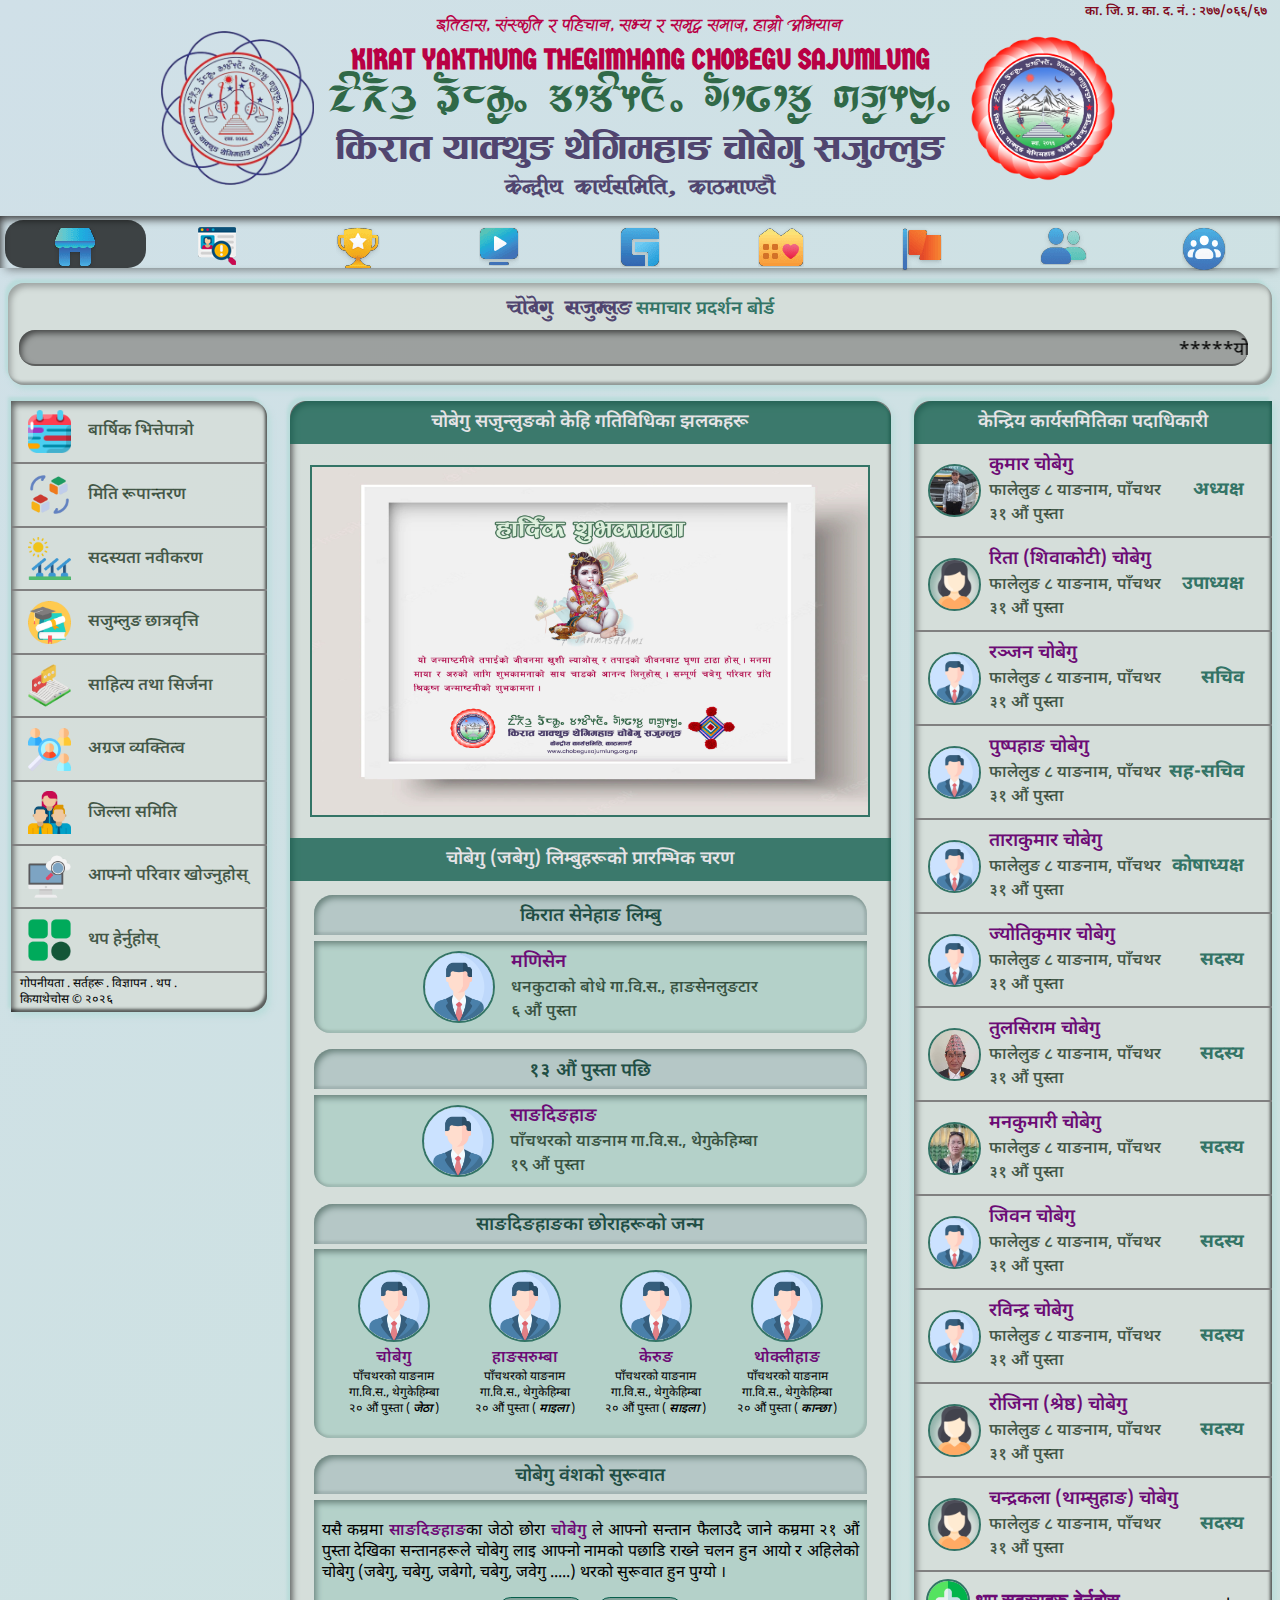
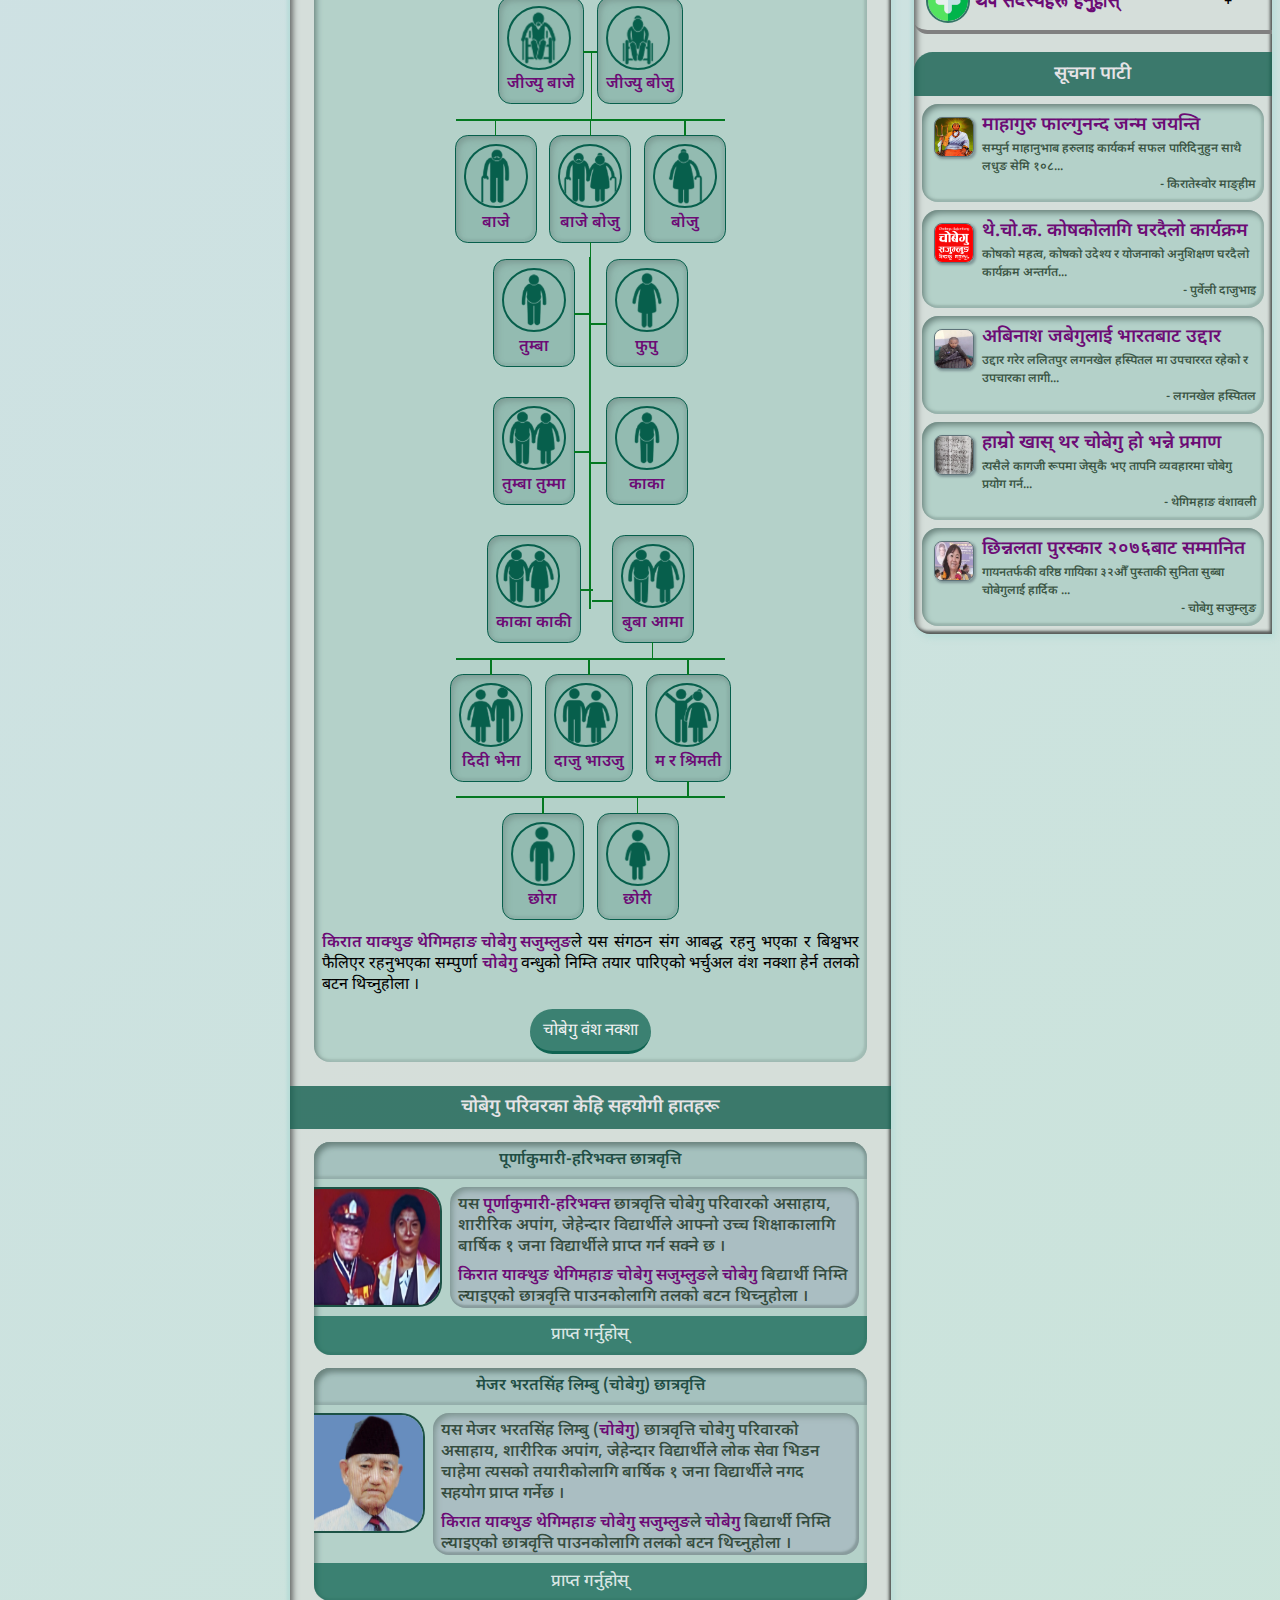
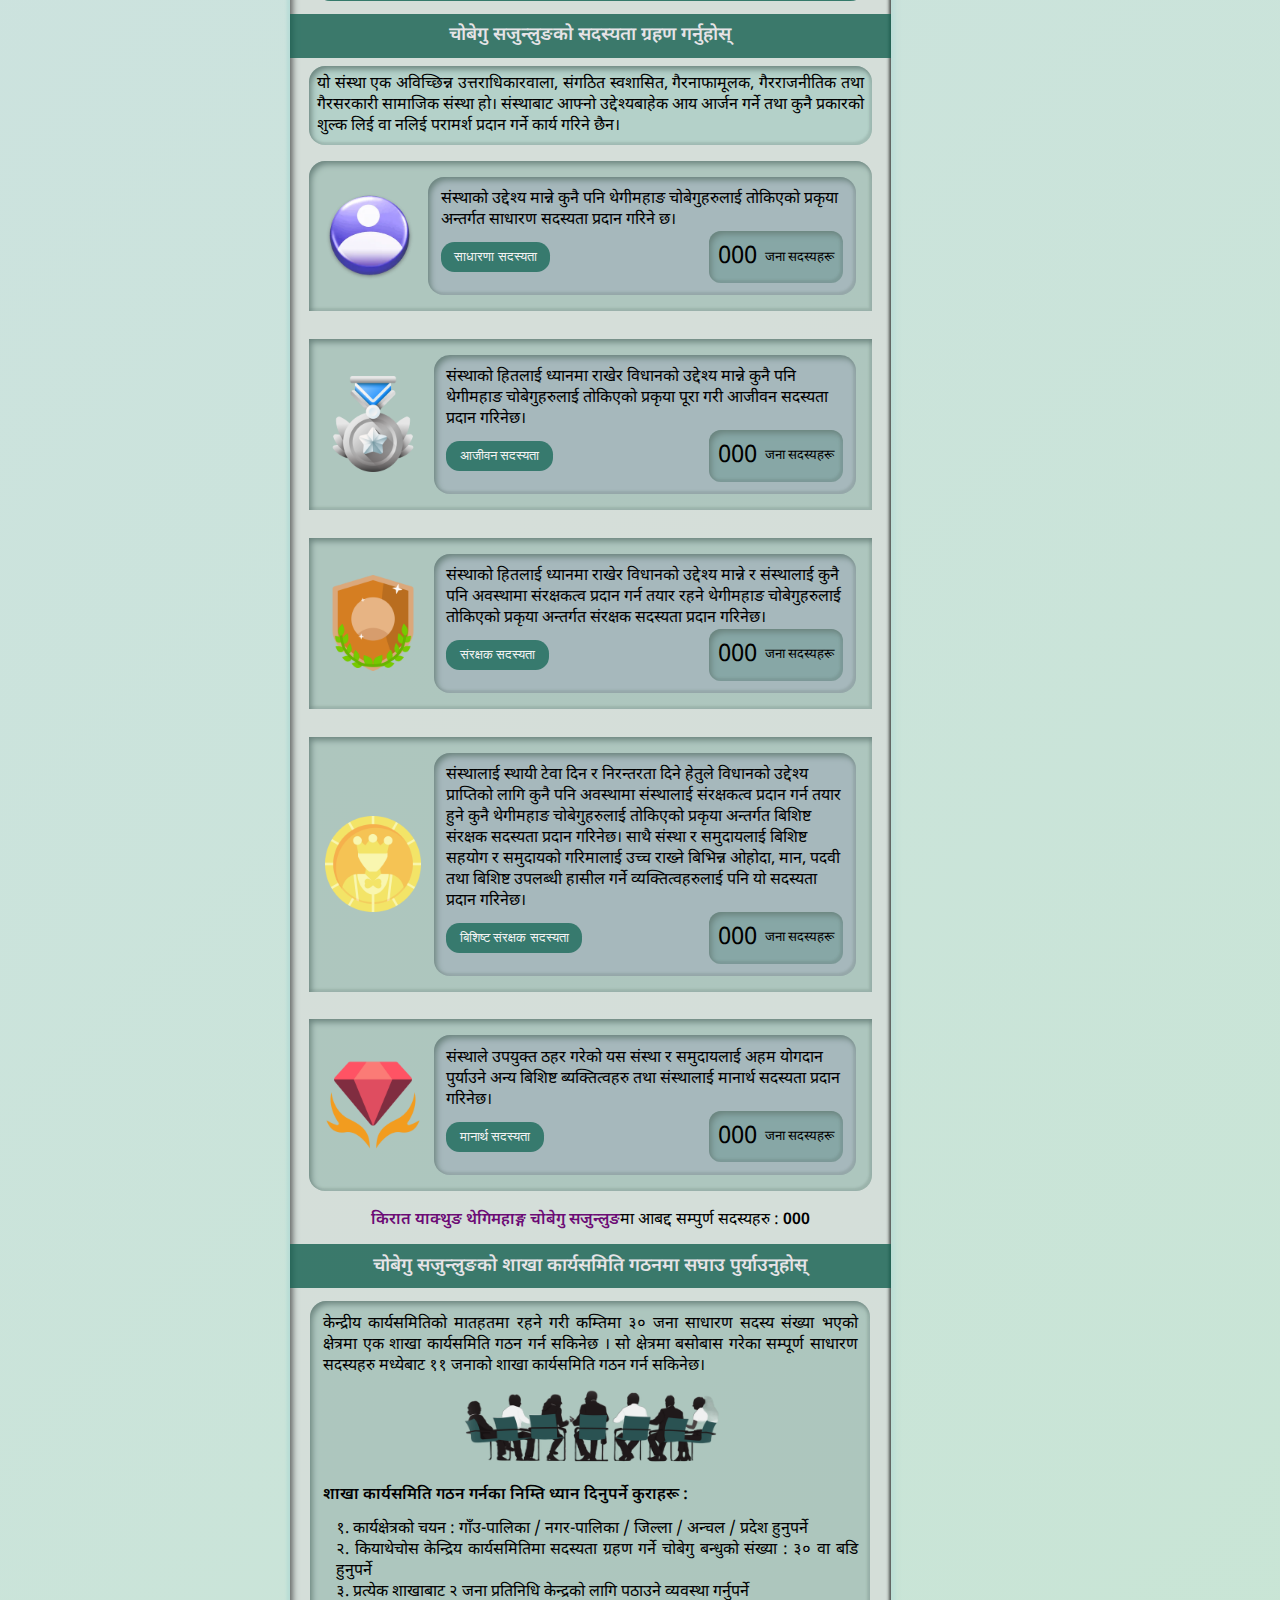
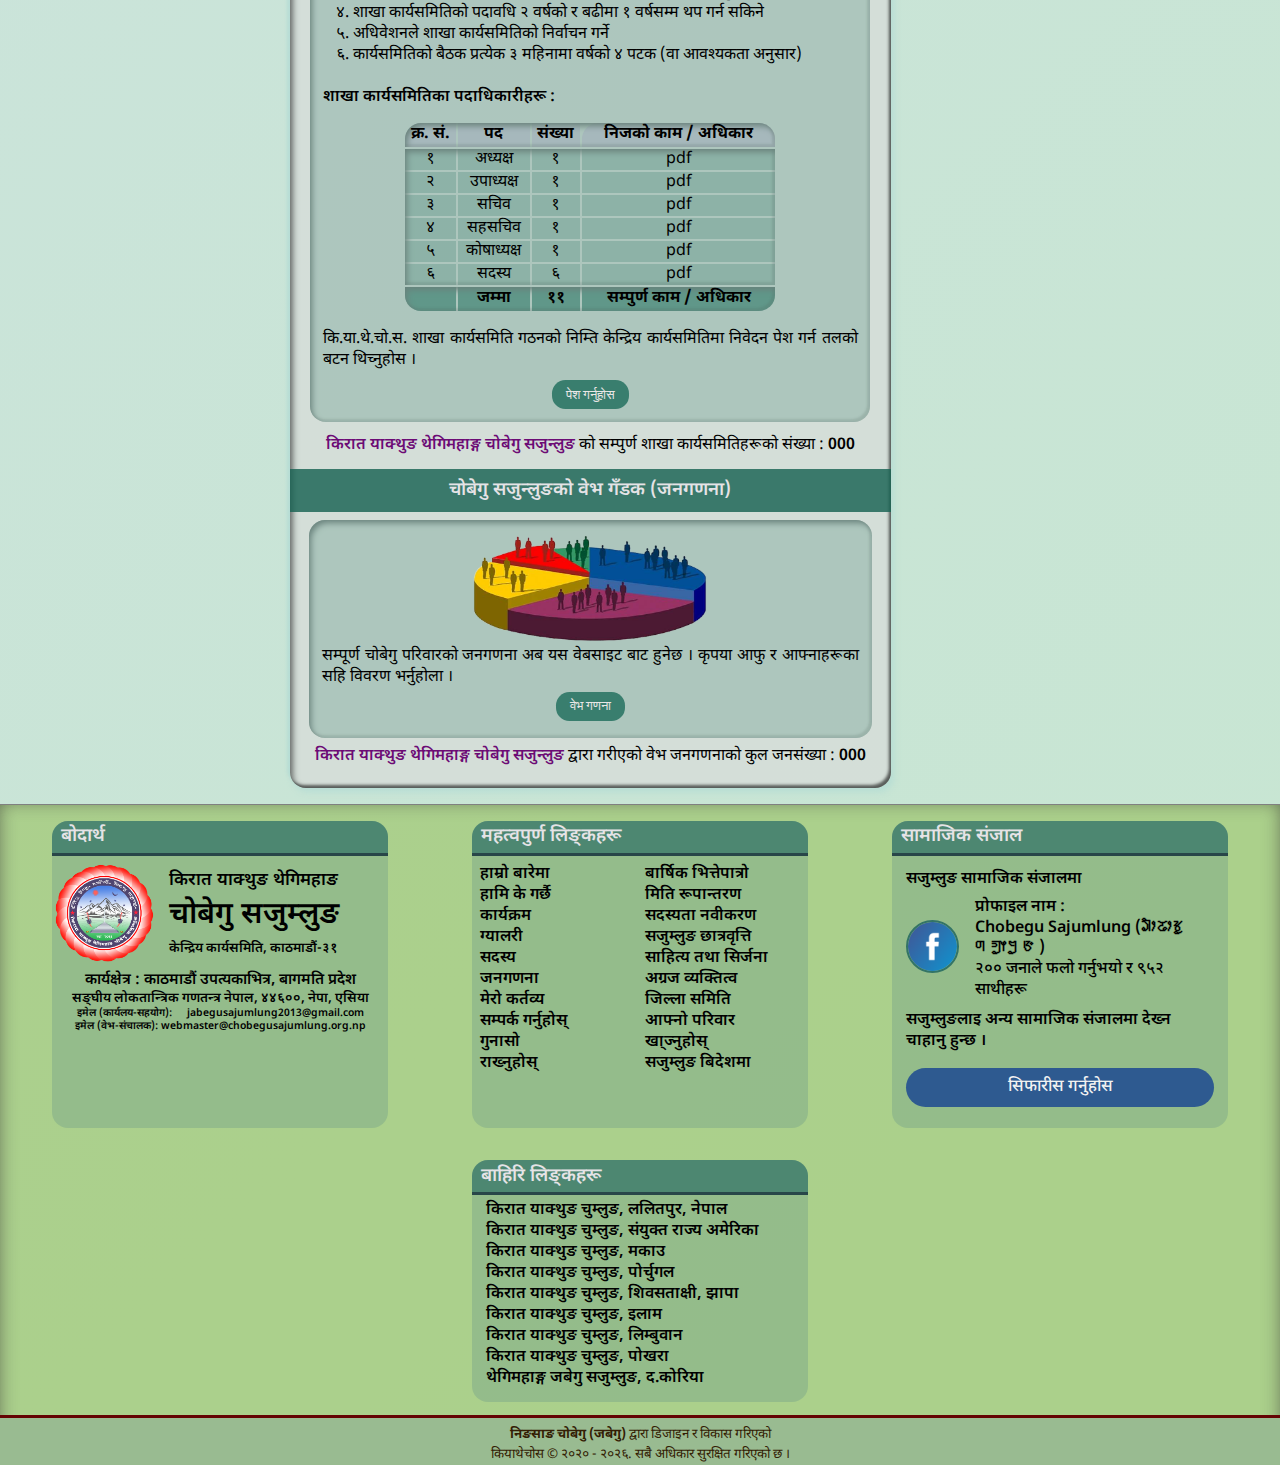
==== commit 8d9b7360: "members page created" ====
--- a/index.html
+++ b/index.html
@@ -171,7 +171,7 @@
 							<span class="nav_hide">ग्यालेरी</span>
 						</li>
 					</a>
-					<a href="#">
+					<a href="/accets/pages/member.html">
 						<li class="nav_item">
 							<span class="nav_link"><img src="/accets/images/Icons/PNG/Asset 6.png"></span>
 							<!--सदस्य-->
@@ -1221,7 +1221,7 @@
                             <a class="footer_imp_link" href="/accets/pages/whatWeDo.html">हामि के गर्छै</a>
                             <a class="footer_imp_link" href="/accets/pages/program.html">कार्यक्रम</a>
                             <a class="footer_imp_link" href="/accets/pages/gallery.html">ग्यालरी</a>
-							<a class="footer_imp_link" href="#">सदस्य</a>
+							<a class="footer_imp_link" href="/accets/pages/member.html">सदस्य</a>
 							<a class="footer_imp_link" href="#">जनगणना</a>
 							<a class="footer_imp_link" href="#">मेरो कर्तव्य</a>
 							<a class="footer_imp_link" href="#">सम्पर्क गर्नुहोस्</a>
--- a/accets/css/style.css
+++ b/accets/css/style.css
@@ -1866,4 +1866,36 @@
 .gallery .author {
 	text-align: center;
 	width: 100%;
+}
+
+/*------------------------------ Members Page  ------------------------------*/
+.members figure {
+	width: 5.5em;
+	height: max-content;
+}
+.members figure img {
+	height: 6em;
+	width: auto;
+	border-radius: .5em;
+	border: 2px solid rgb(7, 68, 93);
+}
+.members {
+	display: flex;
+	flex-wrap: wrap;
+	justify-content: center;
+	gap: 1.5em;
+}
+.members figcaption {
+	text-align: center;
+}
+.members figcaption span{
+	display: block;
+}
+.members figcaption span.name {
+	font-size: 1.09em;
+	font-weight: 700;
+}
+.members figcaption span.post {
+	color: #0b510b;
+	font-weight: 500;
 }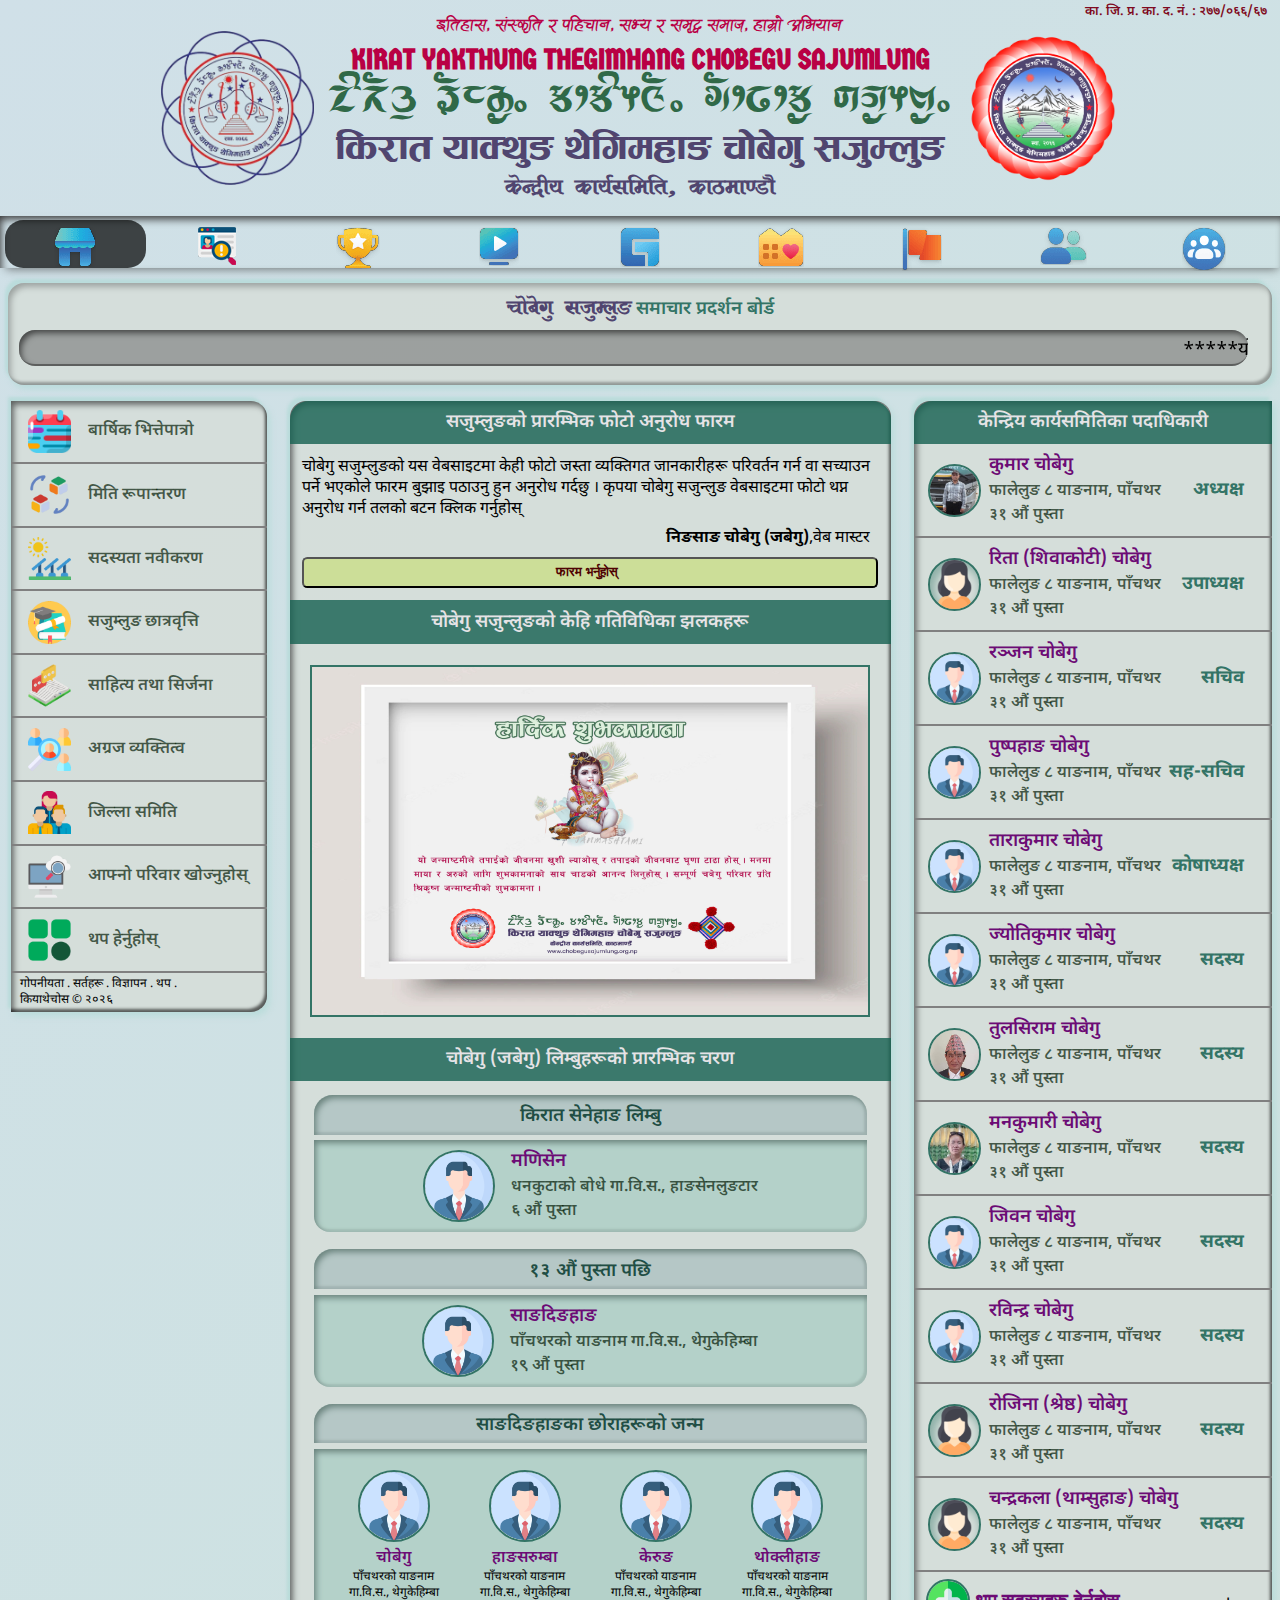
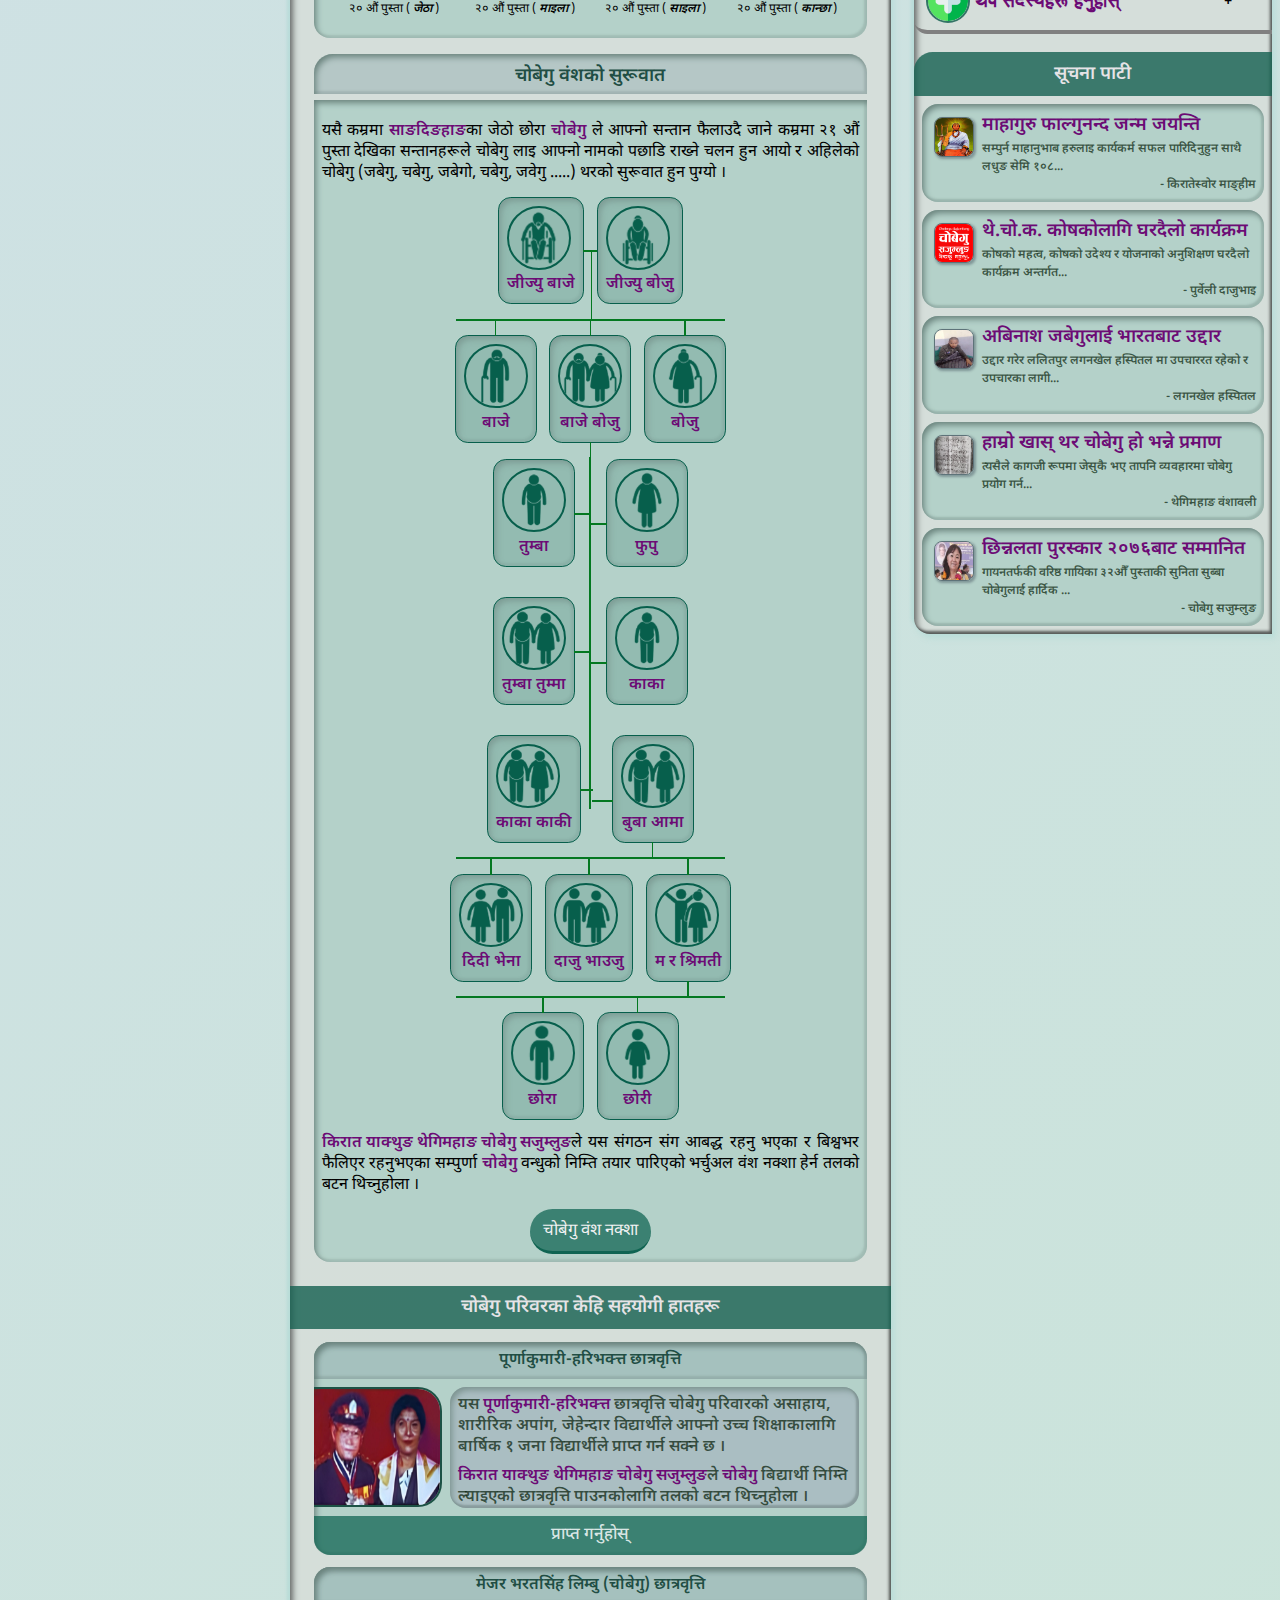
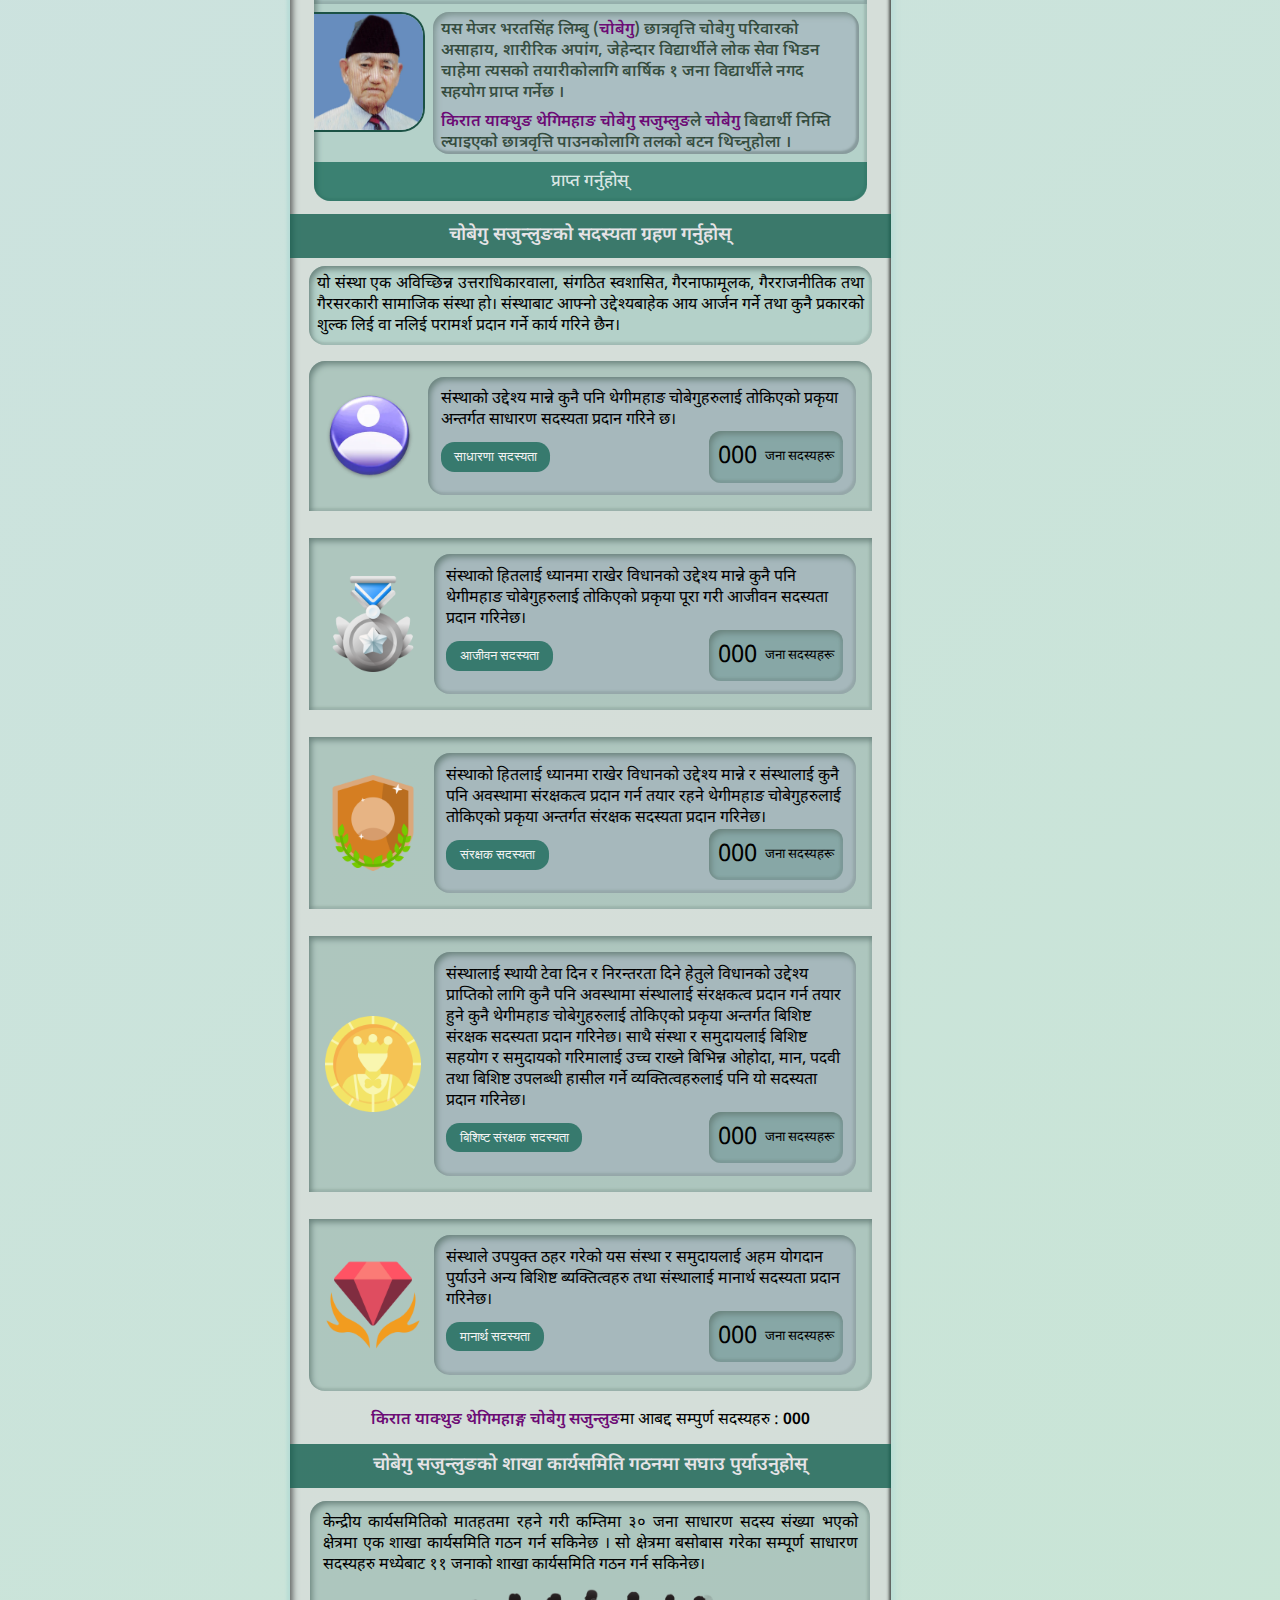
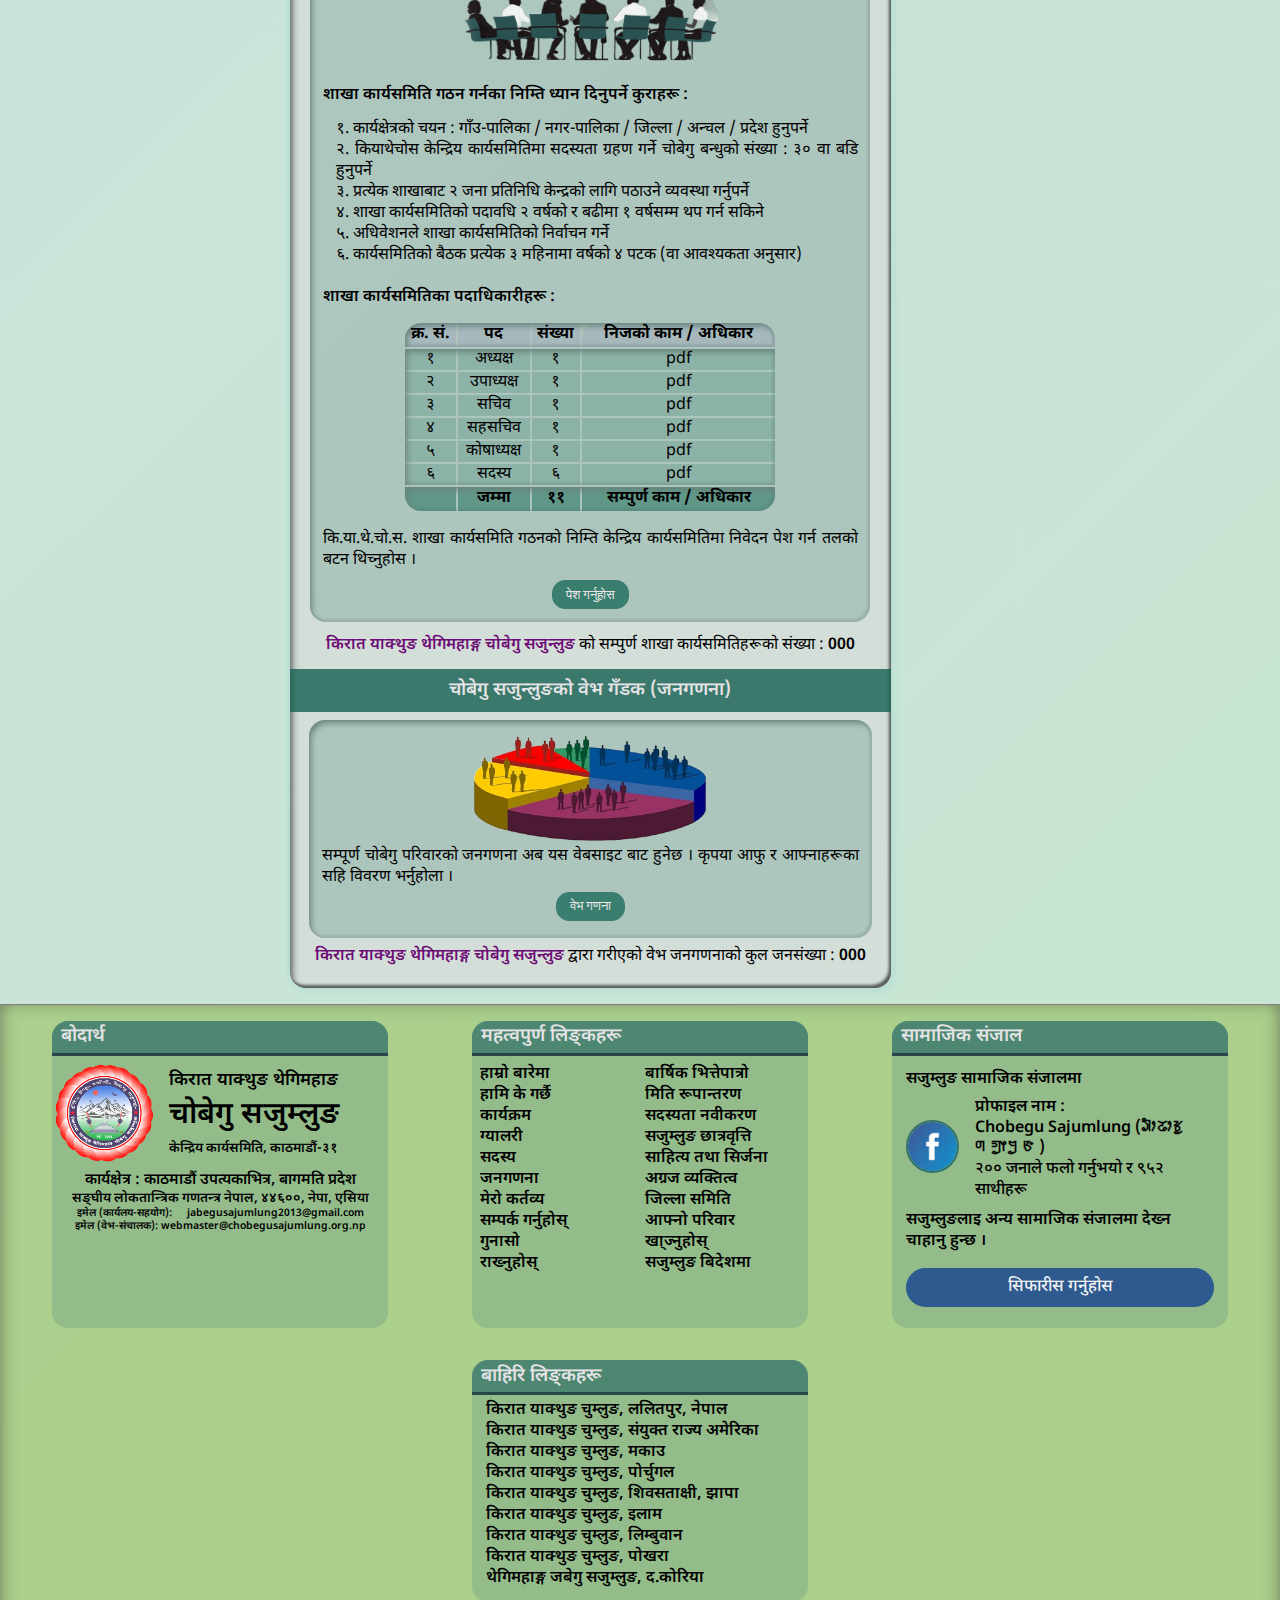
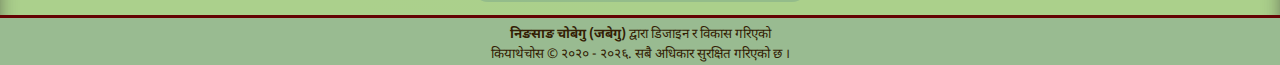
==== commit e4f3c6fd: "cloudflare div commented" ====
--- a/index.html
+++ b/index.html
@@ -8,6 +8,13 @@
 	<meta property="og:title" content="Jabegu Sajumlung, Chobegu Sajumlung, Jabegu, Chobegu, Jawegu" />
 	<meta property="og:description"
 		content="This is the homepage of Chobegu Sajumlung and contains all the necessary button for the services.">
+
+	<!-- ================================================================
+		For Cloudflare's two-factor authentication verification process
+	================================================================= -->
+	<meta name="cf-2fa-verify" content="yla00OenTmnc2p0lmXJS">
+
+
 	<title>चोबेगु सजुम्लुङ | Chobegu Sajumlung</title>
 	<!-- | Jabegu Sajumlung | Sajumlung | Jabegu | Chobegu | Jawegu | KYTCS | kytcs | किराथेचाेस | Kirat | Kiranti, Limbu Jabegu, Jabegu Limbu | Jabegu Cultural Organization | Chobegu Cultural Organization -->
 	<meta name='robots' content='max-image-preview:large' />
@@ -33,6 +40,7 @@
 </head>
 
 <body id="Home">
+	<!-- <p style="border:2px solid gray;background: rgba(255, 217, 0, 0.692) ;padding: 20px 10px 4px 10px;box-shadow: 3px 1px 1px 1px #00000053; width: 100%;">For Cloudflare's two-factor authentication verification process. &nbsp; &nbsp;<a href="\.well-known\cf-2fa-verify.txt" style="font-weight: bold; text-decoration: underline;">Click Here</a></p> -->
 	<section id="body_wrap">
 		<div id="header">
 			<span class="org_register_num">
@@ -178,21 +186,21 @@
 							<span class="nav_hide">सदस्य</span>
 						</li>
 					</a>
-					<a href="#">
+					<a href="/accets/pages/cencus.html">
 						<li class="nav_item">
 							<span class="nav_link"><img src="/accets/images/Icons/PNG/Asset 7.png"></span>
 							<!--जनगणना-->
 							<span class="nav_hide">जनगणना</span>
 						</li>
 					</a>
-					<a href="#">
+					<a href="/accets/pages/myrights.html">
 						<li class="nav_item">
 							<span class="nav_link"><img src="/accets/images/Icons/PNG/Asset 8.png"></span>
 							<!--मेरो कर्तव्य-->
 							<span class="nav_hide">मेरो कर्तव्य</span>
 						</li>
 					</a>
-					<a href="#">
+					<a href="/accets/pages/contactus.html">
 						<li class="nav_item">
 							<span class="nav_link"><img src="/accets/images/Icons/PNG/Asset 9.png"></span>
 							<!--सम्पर्क गर्नुहोस्-->
@@ -425,6 +433,14 @@
 				</div>
 			</aside>
 			<aside class="middle_side box">
+				<div class="homepage_image_slider_head">
+					<span>सजुम्लुङको प्रारम्भिक फोटो अनुरोध फारम</span>
+				</div>
+				<div class="middle_margin ">
+					<p>चोबेगु सजुम्लुङको यस वेबसाइटमा केही  फोटो जस्ता व्यक्तिगत जानकारीहरू परिवर्तन गर्न वा सच्याउन पर्ने भएकाेले फारम बुझाइ पठाउनु हुन अनुरोध गर्दछु । कृपया चोबेगु सजुन्लुङ वेबसाइटमा फोटो थप्न अनुरोध गर्न तलको बटन क्लिक गर्नुहोस्</p>
+					<p class="author_homepage"><i class="fa-solid fa-pen-nib"></i> <strong>निङसाङ चोबेगु (जबेगु)</strong>,वेब मास्टर</p>
+				<a href="/accets/pages/sub_pages/request.html"><button type="submit" class="link_to_request">फारम भर्नुहोस् &nbsp; <i class="fa-solid fa-signature"></i></button></a>
+				</div>
 				<div class="homepage_image_slider_head">
 					<span>चोबेगु सजुन्लुङको केहि गतिविधिका झलकहरू</span>
 				</div>
@@ -1222,9 +1238,9 @@
                             <a class="footer_imp_link" href="/accets/pages/program.html">कार्यक्रम</a>
                             <a class="footer_imp_link" href="/accets/pages/gallery.html">ग्यालरी</a>
 							<a class="footer_imp_link" href="/accets/pages/member.html">सदस्य</a>
-							<a class="footer_imp_link" href="#">जनगणना</a>
-							<a class="footer_imp_link" href="#">मेरो कर्तव्य</a>
-							<a class="footer_imp_link" href="#">सम्पर्क गर्नुहोस्</a>
+							<a class="footer_imp_link" href="/accets/pages/cencus.html">जनगणना</a>
+							<a class="footer_imp_link" href="/accets/pages/myrights.html">मेरो कर्तव्य</a>
+							<a class="footer_imp_link" href="/accets/pages/contactus.html">सम्पर्क गर्नुहोस्</a>
 							<a class="footer_imp_link" href="#">गुनासो राख्नुहोस्</a>
 						</span>
 						<span>
--- a/accets/css/style.css
+++ b/accets/css/style.css
@@ -1,1901 +1,2290 @@
 /* Chobegu Sajumlung Official Website */
 :root {
-	--background-text-general: 'nato-devanagari';
-	--background-content-head-font-size: 14pt;
-	--background-content-head-font-color: #e5e3e6;
-	--background-content-head-background-color: #186353d1;
-	--background-content-body-font-size: 14pt;
-	--background-content-body-font-size-s: 12pt;
-	--background-text-font-weight-primary: 600;
-	--background-text-color-general: rgba(2, 26, 5, 0.699);
-	--background-button-font-size: 12.5pt;
-	--background-button-font-weight: 500;
-	--background-person-name-font-color: #6c0b75;
-	--background-person-post-font-color: #337466;
-	--bakcground-person-post-font-size: 14pt;
-	--background-officials-name-font-size: clamp(11pt, 2vw, 14pt);
+  --background-text-general: "nato-devanagari";
+  --background-content-head-font-size: 14pt;
+  --background-content-head-font-color: #e5e3e6;
+  --background-content-head-background-color: #186353d1;
+  --background-content-body-font-size: 14pt;
+  --background-content-body-font-size-s: 12pt;
+  --background-text-font-weight-primary: 600;
+  --background-text-color-general: rgba(2, 26, 5, 0.699);
+  --background-button-font-size: 12.5pt;
+  --background-button-font-weight: 500;
+  --background-person-name-font-color: #6c0b75;
+  --background-person-post-font-color: #337466;
+  --bakcground-person-post-font-size: 14pt;
+  --background-officials-name-font-size: clamp(11pt, 2vw, 14pt);
 }
 
 * {
-	box-sizing: border-box;
-	margin: 0;
-	padding: 0;
+  box-sizing: border-box;
+  margin: 0;
+  padding: 0;
 }
 
 a {
-	text-decoration: none;
-	color: inherit;
+  text-decoration: none;
+  color: inherit;
 }
 
 span {
-	display: inline-block;
+  display: inline-block;
 }
 
 body {
-	background-image: linear-gradient(135deg, #d0e0e8 0%, #c7e6d1 100%);
-	font-family: var(--background-text-general);
-	margin: 0;
-	padding: 0;
-	width: 100%;
-	min-height: 100vh;
+  background-image: linear-gradient(135deg, #d0e0e8 0%, #c7e6d1 100%);
+  font-family: var(--background-text-general);
+  margin: 0;
+  padding: 0;
+  width: 100%;
+  min-height: 100vh;
 }
 
 /*-----------------------Scroll Bar--------------------------*/
 /* width */
 ::-webkit-scrollbar {
-	width: 12.5px;
-	height: 12.5px;
+  width: 12.5px;
+  height: 12.5px;
 }
 
 /* Track */
 ::-webkit-scrollbar-track {
-	box-shadow: inset 0 0 5px grey;
-	border-radius: 5px;
+  box-shadow: inset 0 0 5px grey;
+  border-radius: 5px;
 }
 
 /* Handle */
 ::-webkit-scrollbar-thumb {
-	background: #39056383;
-	border-radius: 5px;
+  background: #39056383;
+  border-radius: 5px;
 }
 
 /* Handle on hover */
 ::-webkit-scrollbar-thumb:hover {
-	background: #39056383;
+  background: #39056383;
 }
 
 /*------------------------------ HEADER ------------------------------*/
 #header {
-	width: 100%;
+  width: 100%;
 }
 
 /** Logo **/
 #logo {
-	display: flex;
-	justify-content: center;
-	margin: .5em;
-	align-items: center;
+  display: flex;
+  justify-content: center;
+  margin: 0.5em;
+  align-items: center;
 }
 
 .logo_n {
-	height: clamp(6em, 12vw, 20em);
-	width: clamp(6em, 12vw, 20em);
-	cursor: pointer;
+  height: clamp(6em, 12vw, 20em);
+  width: clamp(6em, 12vw, 20em);
+  cursor: pointer;
 }
 
 #org_name {
-	display: flex;
-	flex-direction: column;
-	align-items: center;
-	text-align: center;
+  display: flex;
+  flex-direction: column;
+  align-items: center;
+  text-align: center;
 }
 
 .org_nep_slo {
-	color: #b90044;
-	font-family: ananda-regular;
-	font-weight: 900;
-	text-decoration: none;
-	margin: .3em 0;
-	order: 1;
-
+  color: #b90044;
+  font-family: ananda-regular;
+  font-weight: 900;
+  text-decoration: none;
+  margin: 0.3em 0;
+  order: 1;
 }
 
 .org_nep {
-	font-size: clamp(16pt, 3.5vw, 60pt);
-	color: #50456f;
-	font-family: ganess-regular;
-	text-decoration: none;
-	line-height: .8;
-	order: 4;
+  font-size: clamp(16pt, 3.5vw, 60pt);
+  color: #50456f;
+  font-family: ganess-regular;
+  text-decoration: none;
+  line-height: 0.8;
+  order: 4;
 }
 
 .org_eng {
-	font-size: clamp(8pt, 2.3vw, 29.9pt);
-	color: transparent;
-	font-family: germaniaOne;
-	font-weight: 600;
-	text-decoration: none;
-	text-transform: uppercase;
-	line-height: 1.2;
-	order: 2;
-	color: #b90044;
+  font-size: clamp(8pt, 2.3vw, 29.9pt);
+  color: transparent;
+  font-family: germaniaOne;
+  font-weight: 600;
+  text-decoration: none;
+  text-transform: uppercase;
+  line-height: 1.2;
+  order: 2;
+  color: #b90044;
 }
 
 .org_yak {
-	font-size: clamp(15pt, 3.4vw, 45pt);
-	color: transparent;
-	font-family: limbu
-		/*yakthung-bold*/
-	;
-	font-weight: 800;
-	text-decoration: none;
-	line-height: 1.3;
-	order: 3;
-	color: #306948;
+  font-size: clamp(15pt, 3.4vw, 45pt);
+  color: transparent;
+  font-family: limbu /*yakthung-bold*/;
+  font-weight: 800;
+  text-decoration: none;
+  line-height: 1.3;
+  order: 3;
+  color: #306948;
 }
 
 .org_nep_add {
-	font-size: clamp(11pt, 2vw, 30pt);
-	color: #50456f;
-	font-family: aakar;
-	font-weight: 600;
-	text-decoration: none;
-	line-height: 1.5;
-	order: 5;
+  font-size: clamp(11pt, 2vw, 30pt);
+  color: #50456f;
+  font-family: aakar;
+  font-weight: 600;
+  text-decoration: none;
+  line-height: 1.5;
+  order: 5;
 }
 
 #logo img {
-	margin-right: 0.9em;
-	margin-left: 0.9em;
+  margin-right: 0.9em;
+  margin-left: 0.9em;
 }
 
 .org_register_num {
-	position: absolute;
-	top: .3em;
-	right: 1em;
-	font-weight: 600;
-	color: #7e0920;
-	font-size: clamp(8.2pt, 1vw, 16pt);
-	font-family: nato-devanagari;
+  position: absolute;
+  top: 0.3em;
+  right: 1em;
+  font-weight: 600;
+  color: #7e0920;
+  font-size: clamp(8.2pt, 1vw, 16pt);
+  font-family: nato-devanagari;
 }
 
 .org_register_hide {
-	display: none;
-	font-size: inherit
+  display: none;
+  font-size: inherit;
 }
 
 .logo_discription {
-	height: 100%;
-	width: 100%;
-	background-color: #4e456582;
-	position: fixed;
-	z-index: 10;
-	top: 0;
-	bottom: 0;
-	display: none;
-	overflow-y: hidden;
+  height: 100%;
+  width: 100%;
+  background-color: #4e456582;
+  position: fixed;
+  z-index: 10;
+  top: 0;
+  bottom: 0;
+  display: none;
+  overflow-y: hidden;
 }
 
 .logo_discription_A {
-	background: rgb(236, 236, 236);
-	width: 50%;
-	border-radius: .8em;
-	border: 2.5px solid #563762;
-	z-index: 11;
-	position: fixed;
-	top: 50%;
-	left: 50%;
-	transform: translate(-50%, -50%);
+  background: rgb(236, 236, 236);
+  width: 50%;
+  border-radius: 0.8em;
+  border: 2.5px solid #563762;
+  z-index: 11;
+  position: fixed;
+  top: 50%;
+  left: 50%;
+  transform: translate(-50%, -50%);
 }
 
 .logo_discription_head {
-	border-top-left-radius: .8em;
-	border-top-right-radius: .8em;
+  border-top-left-radius: 0.8em;
+  border-top-right-radius: 0.8em;
 }
 
 .logo_discription_head,
 .logo_download_box_head {
-	background: #580f70cf;
-	color: #fff;
-	height: fit-content;
-	font-weight: 400;
-	font-size: 10pt;
-	text-align: right;
-	width: 100%;
-	padding: .3em 0em;
-	display: flex;
-	justify-content: space-between;
+  background: #580f70cf;
+  color: #fff;
+  height: fit-content;
+  font-weight: 400;
+  font-size: 10pt;
+  text-align: right;
+  width: 100%;
+  padding: 0.3em 0em;
+  display: flex;
+  justify-content: space-between;
 }
 
 .logo_discription_head p,
 .logo_download_box_head p {
-	font-size: 12pt;
-	margin: 0 0 0 .5em;
+  font-size: 12pt;
+  margin: 0 0 0 0.5em;
 }
 
 .logo_download_box_head {
-	border-top-left-radius: .8em;
-	border-top-right-radius: .8em;
-
+  border-top-left-radius: 0.8em;
+  border-top-right-radius: 0.8em;
 }
 
 .logo_discription_head span,
 .logo_download_box_head span {
-	height: 1.6em;
-	width: 1.6em;
-	background: rgb(190, 29, 4);
-	border-top-right-radius: .8em;
-	align-items: center;
-	padding: .2em .5em 0 0;
-	font-weight: 600;
+  height: 1.6em;
+  width: 1.6em;
+  background: rgb(190, 29, 4);
+  border-top-right-radius: 0.8em;
+  align-items: center;
+  padding: 0.2em 0.5em 0 0;
+  font-weight: 600;
 }
 
 .logo_discription_head span:hover,
 .logo_download_box_head span:hover {
-	background: #304b69;
-	cursor: pointer;
+  background: #304b69;
+  cursor: pointer;
 }
 
 .logo_discription_body .logo_images {
-	margin: 1em;
-	display: flex;
-	justify-content: space-evenly;
+  margin: 1em;
+  display: flex;
+  justify-content: space-evenly;
 }
 
 .column {
-	display: flex;
-	flex-direction: column;
+  display: flex;
+  flex-direction: column;
 }
 
 .logo_discription_body .column span:hover {
-	background: #154c7a;
-	cursor: pointer;
+  background: #154c7a;
+  cursor: pointer;
 }
 
 .logo_discription_body .column span {
-	background: #5c157a;
-	color: #fff;
-	padding: .3em 1em;
-	text-align: center;
-	margin-top: .8em;
-	border-radius: 1em;
-	font-size: var(--background-button-font-size);
-	font-weight: var(--background-button-font-weight);
+  background: #5c157a;
+  color: #fff;
+  padding: 0.3em 1em;
+  text-align: center;
+  margin-top: 0.8em;
+  border-radius: 1em;
+  font-size: var(--background-button-font-size);
+  font-weight: var(--background-button-font-weight);
 }
 
 .logo_img_discription {
-	margin: 1em;
+  margin: 1em;
 }
 
 .logo_img_discription span {
-	font-family: preeti-regular;
-	font-size: 17pt;
-	display: inline-block;
-	text-align: justify;
+  font-family: preeti-regular;
+  font-size: 17pt;
+  display: inline-block;
+  text-align: justify;
 }
 
 .fav_images .column .logo_n {
-	height: 6em;
-	width: 6em;
+  height: 6em;
+  width: 6em;
 }
 
 .fav_images .column {
-	margin: 1em;
+  margin: 1em;
 }
 
 .fav_images .column .div_down {
-	display: flex;
-	align-items: center;
+  display: flex;
+  align-items: center;
 }
 
 .fav_images .column span {
-	width: max-content;
-	margin-left: 1em;
+  width: max-content;
+  margin-left: 1em;
 }
 
 .logo_download_box {
-	position: fixed;
-	transform: translate(0%, -50%);
-	height: 100%;
-	width: 100%;
-	background-color: #4e456582;
-	z-index: 12;
-	top: 50%;
-	bottom: 50%;
-	display: none;
+  position: fixed;
+  transform: translate(0%, -50%);
+  height: 100%;
+  width: 100%;
+  background-color: #4e456582;
+  z-index: 12;
+  top: 50%;
+  bottom: 50%;
+  display: none;
 }
 
 .logo_download_box_A {
-	background: rgb(236, 236, 236);
-	width: 50%;
-	height: fit-content;
-	border-radius: .8em;
-	border: 2.5px solid #563762;
-	position: fixed;
-	top: 50%;
-	left: 50%;
-	transform: translate(-50%, -50%);
+  background: rgb(236, 236, 236);
+  width: 50%;
+  height: fit-content;
+  border-radius: 0.8em;
+  border: 2.5px solid #563762;
+  position: fixed;
+  top: 50%;
+  left: 50%;
+  transform: translate(-50%, -50%);
 }
 
 .logo_download_box_body {
-	margin: 1em;
-	display: flex;
-	flex-direction: column;
-	align-items: center;
+  margin: 1em;
+  display: flex;
+  flex-direction: column;
+  align-items: center;
 }
 
 .logo_display {
-	height: 8em;
-	width: 8em;
-	background-size: 100% 100%;
-	border: 2px solid green;
-	margin: 1em 0;
-	display: flex;
-	align-items: center;
+  height: 8em;
+  width: 8em;
+  background-size: 100% 100%;
+  border: 2px solid green;
+  margin: 1em 0;
+  display: flex;
+  align-items: center;
 }
 
 .logo_display img {
-	height: 7em;
-	width: 7em;
-	margin: .3em;
+  height: 7em;
+  width: 7em;
+  margin: 0.3em;
 }
 
 .logo_download {
-	background: #306948;
-	color: rgb(243, 243, 243);
-	padding: .3em 1em;
-	border-radius: 2em;
-	display: inline-block;
-	font-size: var(--background-button-font-size);
-	font-weight: var(--background-button-font-weight);
-}
-
+  background: #306948;
+  color: rgb(243, 243, 243);
+  padding: 0.3em 1em;
+  border-radius: 2em;
+  display: inline-block;
+  font-size: var(--background-button-font-size);
+  font-weight: var(--background-button-font-weight);
+}
 
 /*------------------------------ Navigation ------------------------------*/
 #navigation {
-	display: inline-block;
-	/*background: #bdc0c1;*/
-	align-items: center;
-	list-style: none;
-	width: 100%;
-	/* border-radius: 1em;0 */
-	box-shadow: 2px 5px 9px -4px rgba(58, 57, 57, 0.658),
-		inset 3px 5px 9px -2px rgb(56, 56, 56);
+  display: inline-block;
+  /*background: #bdc0c1;*/
+  align-items: center;
+  list-style: none;
+  width: 100%;
+  /* border-radius: 1em;0 */
+  box-shadow: 2px 5px 9px -4px rgba(58, 57, 57, 0.658),
+    inset 3px 5px 9px -2px rgb(56, 56, 56);
 }
 
 #navigation .nav_item {
-	float: left;
-	height: 3em;
-	width: 11.11%;
-	/*clamp(5em, 11.11%,10em)*/
+  float: left;
+  height: 3em;
+  width: 11.11%;
+  /*clamp(5em, 11.11%,10em)*/
 }
 
 #navigation .nav_item .nav_link {
-	border: 2px solid transparent;
+  border: 2px solid transparent;
 }
 
 #navigation .nav_item.selected .nav_link {
-	background-color: #000000b4;
-}
-
+  background-color: #000000b4;
+}
 
 #navigation .nav_item.selected .nav_link {
-	color: #fff;
-	border-radius: 1.3em;
-}
-
-
+  color: #fff;
+  border-radius: 1.3em;
+}
 
 #navigation .nav_item .nav_link img {
-	padding: .3em;
-}
-
+  padding: 0.3em;
+}
 
 .nav_hide {
-	opacity: 0;
-	position: relative;
-	background-color: #2a2a2bae;
-	padding: .5em .5em;
-	border-radius: 1em;
-	color: #fff;
-	font-weight: 400;
-	font-size: 10pt;
-	display: inline-block;
-	width: max-content;
-	margin: .5em 3.5em;
-	z-index: 7;
-	text-align: center;
-	transition: 100ms ease-in;
-	width: max-content;
+  opacity: 0;
+  position: relative;
+  background-color: #2a2a2bae;
+  padding: 0.5em 0.5em;
+  border-radius: 1em;
+  color: #fff;
+  font-weight: 400;
+  font-size: 10pt;
+  display: inline-block;
+  width: max-content;
+  margin: 0.5em 3.5em;
+  z-index: 7;
+  text-align: center;
+  transition: 100ms ease-in;
+  width: max-content;
 }
 
 .sticky {
-	position: sticky;
-	top: 0;
-	left: 0;
-	z-index: 5;
+  position: sticky;
+  top: 0;
+  left: 0;
+  z-index: 5;
 }
 
 #navigation .nav_item .nav_link {
-	color: #330d41;
-	display: block;
-	font-family: "Capriola-Regular";
-	font-size: 14px;
-	font-weight: 700;
-	line-height: 48px;
-	text-align: center;
-	text-decoration: none;
-	text-transform: uppercase;
-	height: 100%;
+  color: #330d41;
+  display: block;
+  font-family: "Capriola-Regular";
+  font-size: 14px;
+  font-weight: 700;
+  line-height: 48px;
+  text-align: center;
+  text-decoration: none;
+  text-transform: uppercase;
+  height: 100%;
 }
 
 #nav_bar_layer {
-	margin: .3em;
+  margin: 0.3em;
 }
 
 .nav_menu {
-	display: none;
-	position: relative;
-	color: #f3f5f5;
-	font-weight: 600;
-	height: 2.5em;
-	border-radius: 1.3em;
-	width: 9em;
-	float: right;
-	cursor: pointer;
+  display: none;
+  position: relative;
+  color: #f3f5f5;
+  font-weight: 600;
+  height: 2.5em;
+  border-radius: 1.3em;
+  width: 9em;
+  float: right;
+  cursor: pointer;
 }
 
 .nav_menu_close[hide] {
-	display: none;
+  display: none;
 }
 
 .nav_menu_open {
-	background: #315654;
-	color: #d1d4d4;
+  background: #315654;
+  color: #d1d4d4;
 }
 
 .nav_menu_close {
-	background: #227671c4;
-	color: #d1d4d4;
+  background: #227671c4;
+  color: #d1d4d4;
 }
 
 .nav_link_menu {
-	position: absolute;
+  position: absolute;
 }
 
 .nav_link_menu img {
-	display: inline;
-	height: 2em;
-	width: 2em;
-	align-items: center;
-	filter: drop-shadow(0px 0px 3px rgba(2, 9, 35, 0.865));
+  display: inline;
+  height: 2em;
+  width: 2em;
+  align-items: center;
+  filter: drop-shadow(0px 0px 3px rgba(2, 9, 35, 0.865));
 }
 
 /*------------------------------ Home_Page_Body-content  ------------------------------*/
 .body_wrap {
-	position: relative;
-}
+  position: relative;
+}
+
 .body_content {
-	display: flex;
-	justify-content: space-between;
-	margin: 1em .5em;
-	gap: 1em;
+  display: flex;
+  justify-content: space-between;
+  margin: 1em 0.5em;
+  gap: 1em;
 }
 
 header {
-	background: #d6ddd8da;
-	box-shadow: inset -3px -4px 3px -.9px rgba(0, 0, 0, 0.304),
-		inset 3px 4px 6px -.5px rgba(0, 0, 0, 0.279),
-		-3px -4px 3px -.9px rgba(174, 218, 212, 0.612),
-		3px 4px 6px -.5px rgba(174, 218, 212, 0.612);
-	margin: 0.5em .5em;
-	border-radius: 1em;
+  background: #d6ddd8da;
+  box-shadow: inset -3px -4px 3px -0.9px rgba(0, 0, 0, 0.304),
+    inset 3px 4px 6px -0.5px rgba(0, 0, 0, 0.279),
+    -3px -4px 3px -0.9px rgba(174, 218, 212, 0.612),
+    3px 4px 6px -0.5px rgba(174, 218, 212, 0.612);
+  margin: 0.5em 0.5em;
+  border-radius: 1em;
 }
 
 header .box_head {
-	/*border: 2px solid rgb(73, 42, 141);*/
-	height: max-content;
-	width: 100%;
-	position: relative;
-	display: flex;
-	justify-items: center;
-	justify-content: space-evenly;
+  /*border: 2px solid rgb(73, 42, 141);*/
+  height: max-content;
+  width: 100%;
+  position: relative;
+  display: flex;
+  justify-items: center;
+  justify-content: space-evenly;
 }
 
 .box {
-	/*border: 2px solid rgb(73, 42, 141);*/
-	height: max-content;
-	background: #d6ddd8da;
-	box-shadow: inset -3px -4px 3px -.9px rgba(0, 0, 0, 0.578),
-		inset 3px 4px 6px -.5px rgba(0, 0, 0, 0.578),
-		-3px -4px 3px -.9px rgba(174, 218, 212, 0.612),
-		3px 4px 6px -.5px rgba(174, 218, 212, 0.612);
-	position: relative;
+  /*border: 2px solid rgb(73, 42, 141);*/
+  height: max-content;
+  background: #d6ddd8da;
+  box-shadow: inset -3px -4px 3px -0.9px rgba(0, 0, 0, 0.578),
+    inset 3px 4px 6px -0.5px rgba(0, 0, 0, 0.578),
+    -3px -4px 3px -0.9px rgba(174, 218, 212, 0.612),
+    3px 4px 6px -0.5px rgba(174, 218, 212, 0.612);
+  position: relative;
 }
 
 /*------------------------------ Home_Page_Body-left_side_content  ------------------------------*/
 .left_side {
-	width: clamp(9em, 20vw, 20em);
-	margin-left: .2em;
-	border-top-right-radius: 1em;
-	border-bottom-right-radius: 1em;
-	/* position: fixed; */
+  width: clamp(9em, 20vw, 20em);
+  margin-left: 0.2em;
+  border-top-right-radius: 1em;
+  border-bottom-right-radius: 1em;
+  /* position: fixed; */
 }
 
 .left_side_box {
-	padding: .5em .9em;
-	display: flex;
-	border-bottom: 2px solid grey;
-	align-items: center;
-	font-weight: var(--background-text-font-weight-primary);
-	font-size: var(--background-content-body-font-size);
+  padding: 0.5em 0.9em;
+  display: flex;
+  border-bottom: 2px solid grey;
+  align-items: center;
+  font-weight: var(--background-text-font-weight-primary);
+  font-size: var(--background-content-body-font-size);
 }
 
 .left_side_icon {
-	height: 2.3em;
-	width: 2.3em;
+  height: 2.3em;
+  width: 2.3em;
 }
 
 .left_side_box .left_side_opt_name:nth-child(2) {
-	margin-left: 1em;
-	font-family: var(--background-text-general);
+  margin-left: 1em;
+  font-family: var(--background-text-general);
 }
 
 .left_side_opt_name {
-	color: var(--background-text-color-general);
-	font-size: clamp(8.5pt, 1.3vw, 15pt);
-	/*clamp(8.5pt,1.3vw,15pt)*/
+  color: var(--background-text-color-general);
+  font-size: clamp(8.5pt, 1.3vw, 15pt);
+  /*clamp(8.5pt,1.3vw,15pt)*/
 }
 
 .left_side_more_icon {
-	display: none;
-	animation: open_boxes 500ms forwards ease-in-out;
-	transform-origin: top center;
+  display: none;
+  animation: open_boxes 500ms forwards ease-in-out;
+  transform-origin: top center;
 }
 
 .left_side_more_icon[closing] {
-	transform-origin: top center;
-	animation: close_boxes 300ms forwards ease-in-out;
+  transform-origin: top center;
+  animation: close_boxes 300ms forwards ease-in-out;
 }
 
 @keyframes open_boxes {
-	0% {
-		transform: rotateX(-90deg);
-	}
-
-	100% {
-		transform: rotateX(0deg);
-	}
+  0% {
+    transform: rotateX(-90deg);
+  }
+
+  100% {
+    transform: rotateX(0deg);
+  }
 }
 
 @keyframes close_boxes {
-	100% {
-		transform: rotateX(-90deg);
-		opacity: 0;
-	}
-
-	50% {
-		transform: rotateX(-45deg);
-		opacity: 0.5;
-	}
-
-	0% {
-		transform: rotateX(0deg);
-		opacity: 1;
-	}
+  100% {
+    transform: rotateX(-90deg);
+    opacity: 0;
+  }
+
+  50% {
+    transform: rotateX(-45deg);
+    opacity: 0.5;
+  }
+
+  0% {
+    transform: rotateX(0deg);
+    opacity: 1;
+  }
 }
 
 .left_side_foot {
-	font-size: 9pt;
-	font-family: var(--background-text-general);
-	margin: .3em .7em;
-	position: relative;
+  font-size: 9pt;
+  font-family: var(--background-text-general);
+  margin: 0.3em 0.7em;
+  position: relative;
 }
 
 .left_side_foot .left_side_foot_options a,
 .left_side_foot_more a {
-	text-decoration: none;
-	color: inherit;
+  text-decoration: none;
+  color: inherit;
 }
 
 .left_side_foot_more {
-	background: #d6ddd8f2;
-	box-shadow: 5px 6px 5px -1px rgba(0, 0, 0, 0.292),
-		inset 3px 4px 6px -1px rgba(0, 0, 0, 0.578);
-	border-radius: 1em;
-	display: none;
-	flex-direction: column;
-	text-decoration: none;
-	padding: .5em;
-	line-height: 2em;
-	width: fit-content;
-	z-index: 16;
-	right: 2.5em;
-	position: absolute;
-}
-
+  background: #d6ddd8f2;
+  box-shadow: 5px 6px 5px -1px rgba(0, 0, 0, 0.292),
+    inset 3px 4px 6px -1px rgba(0, 0, 0, 0.578);
+  border-radius: 1em;
+  display: none;
+  flex-direction: column;
+  text-decoration: none;
+  padding: 0.5em;
+  line-height: 2em;
+  width: fit-content;
+  z-index: 16;
+  right: 2.5em;
+  position: absolute;
+}
 
 .left_side_foot_more a {
-	border-bottom: .5px solid gray;
-	padding: .5em;
-}
-
+  border-bottom: 0.5px solid gray;
+  padding: 0.5em;
+}
 
 .left_side_foot_more a:last-child {
-	border-bottom: none;
+  border-bottom: none;
 }
 
 /*------------------------------ Home_Page_Body-left_side_content  ------------------------------*/
 
 /*------------------------------ Home_Page_Body-middle_side_content  ------------------------------*/
 .middle_side {
-	width: clamp(19.6em, 47vw, 47em);
-	border-radius: 1em;
+  width: clamp(19.6em, 47vw, 47em);
+  border-radius: 1em;
 }
 
 .middle_side_news {
-	height: max-content;
-	padding: .7em;
-	border-top-left-radius: 1em;
-	border-top-right-radius: 1em;
+  height: max-content;
+  padding: 0.7em;
+  border-top-left-radius: 1em;
+  border-top-right-radius: 1em;
 }
 
 .homepage_news_head {
-	font-weight: 600;
-	font-size: 14pt;
-	color: var(--background-person-post-font-color);
-	width: 100%;
-	text-align: center;
+  font-weight: 600;
+  font-size: 14pt;
+  color: var(--background-person-post-font-color);
+  width: 100%;
+  text-align: center;
 }
 
 .homepage_news_org_name {
-	color: #50456f;
-	font-weight: 600;
-	font-size: 18pt;
-	font-family: aakar;
+  color: #50456f;
+  font-weight: 600;
+  font-size: 18pt;
+  font-family: aakar;
 }
 
 .homepage_news {
-	background: #7a7a7aa0;
-	box-shadow: inset 3px 4px 6px -1px rgba(0, 0, 0, 0.578);
-	display: inline-block;
-	width: 99%;
-	height: 2.3em;
-	border-radius: 1em;
-	position: relative;
-	margin: .5em 0 0 0;
-	border-bottom: 2px solid #5d5f5e;
+  background: #7a7a7aa0;
+  box-shadow: inset 3px 4px 6px -1px rgba(0, 0, 0, 0.578);
+  display: inline-block;
+  width: 99%;
+  height: 2.3em;
+  border-radius: 1em;
+  position: relative;
+  margin: 0.5em 0 0 0;
+  border-bottom: 2px solid #5d5f5e;
 }
 
 .homepage_news marquee {
-	position: absolute;
-	top: .5em;
+  position: absolute;
+  top: 0.5em;
 }
 
 .homepage_news marquee a {
-	text-decoration: none;
-	color: inherit;
-	font-size: var(--background-content-head-font-size);
+  text-decoration: none;
+  color: inherit;
+  font-size: var(--background-content-head-font-size);
 }
 
 .homepage_image_slider_head {
-	padding: .5em 1em;
-	background: var(--background-content-head-background-color);
-	color: var(--background-content-head-font-color);
-	text-align: center;
-	font-weight: 600;
-	font-size: var(--background-content-head-font-size);
+  padding: 0.5em 1em;
+  background: var(--background-content-head-background-color);
+  color: var(--background-content-head-font-color);
+  text-align: center;
+  font-weight: 600;
+  font-size: var(--background-content-head-font-size);
 }
 
 .middle_side .homepage_image_slider_head:nth-child(1) {
-	border-radius: 1em 1em 0 0;
+  border-radius: 1em 1em 0 0;
 }
 
 .image_slider {
-	height: 22em;
-	width: auto;
-	margin: 1.3em;
-	background: rgba(24, 18, 146, 0.438);
-	border: 2px solid var(--background-person-post-font-color);
-	background-image: url(/accets/images/banner/Krishna\ Janmasthami.JPG);
-	background-size: 100% 100%;
-	position: relative;
-	animation: slide_image 25s infinite linear;
+  height: 22em;
+  width: auto;
+  margin: 1.3em;
+  background: rgba(24, 18, 146, 0.438);
+  border: 2px solid var(--background-person-post-font-color);
+  background-image: url(/accets/images/banner/Krishna\ Janmasthami.JPG);
+  background-size: 100% 100%;
+  position: relative;
+  animation: slide_image 25s infinite linear;
 }
 
 @keyframes slide_image {
-	0% {
-		background-image: url(/accets/images/banner/Krishna\ Janmasthami.JPG);
-	}
-
-	35% {
-		background-image: url(/accets/images/banner/Teej\ .JPG);
-	}
-
-	70% {
-		background-image: url(/accets/images/planting.jpg);
-	}
-
-	100% {
-		background-image: url(/accets/images/lions.jpg);
-	}
+  0% {
+    background-image: url(/accets/images/banner/Krishna\ Janmasthami.JPG);
+  }
+
+  35% {
+    background-image: url(/accets/images/banner/Teej\ .JPG);
+  }
+
+  70% {
+    background-image: url(/accets/images/planting.jpg);
+  }
+
+  100% {
+    background-image: url(/accets/images/lions.jpg);
+  }
 }
 
 .start_of_chobegu {
-	padding: .5em 1.5em 1.5em 1.5em;
-	display: flex;
-	flex-direction: column;
+  padding: 0.5em 1.5em 1.5em 1.5em;
+  display: flex;
+  flex-direction: column;
 }
 
 .middle_chobegu_6th_gen {
-	display: flex;
-	justify-content: center;
+  display: flex;
+  justify-content: center;
 }
 
 .t12th_gen_after {
-	font-weight: 600;
-	font-family: var(--background-text-general);
-	font-size: var(--background-content-head-font-size) !important;
-	border-radius: 1em 1em 0 0;
-	background: #98b2b485;
-	color: #214e44;
-	width: 100%;
-	margin: .3em auto;
-	padding: 0.5em 0 0.3em 0;
-	font-size: 12pt;
-	border-radius: 1em 1em 0 0;
-	box-shadow: inset 3px 4px 6px -1px #69827c, inset -2px -2px 2px 1px #4e5f5b2b;
-	;
+  font-weight: 600;
+  font-family: var(--background-text-general);
+  font-size: var(--background-content-head-font-size) !important;
+  border-radius: 1em 1em 0 0;
+  background: #98b2b485;
+  color: #214e44;
+  width: 100%;
+  margin: 0.3em auto;
+  padding: 0.5em 0 0.3em 0;
+  font-size: 12pt;
+  border-radius: 1em 1em 0 0;
+  box-shadow: inset 3px 4px 6px -1px #69827c, inset -2px -2px 2px 1px #4e5f5b2b;
 }
 
 .btn_bansawali {
-	width: 100%;
-	justify-content: space-around;
-	align-items: center;
-	text-align: center;
-	margin-top: .8em;
-
+  width: 100%;
+  justify-content: space-around;
+  align-items: center;
+  text-align: center;
+  margin-top: 0.8em;
 }
 
 .chobegu_bansawali_btn {
-	width: max-content;
-	border: none;
-	background: #075f4cb2;
-	font-size: var(--background-button-font-size);
-	color: #f2f2f2;
-	font-family: var(--background-text-general);
-	padding: .5em .8em;
-	border-radius: 2em;
-	justify-content: center;
-	border-bottom: 3px solid #075f4cd8;
-	border-top: 3px solid transparent;
-	transition: 200ms;
-
+  width: max-content;
+  border: none;
+  background: #075f4cb2;
+  font-size: var(--background-button-font-size);
+  color: #f2f2f2;
+  font-family: var(--background-text-general);
+  padding: 0.5em 0.8em;
+  border-radius: 2em;
+  justify-content: center;
+  border-bottom: 3px solid #075f4cd8;
+  border-top: 3px solid transparent;
+  transition: 200ms;
 }
 
 .middle_side_box {
-	padding: .5em .9em;
-	display: flex;
-	align-items: center;
-	position: relative;
-	background: #54af9b42;
-	border-bottom-left-radius: 1em;
-	border-bottom-right-radius: 1em;
-	margin-bottom: .7em;
-	box-shadow: inset 3px 4px 6px -1px #69827c, inset -2px -2px 2px 1px #4e5f5b2b;
+  padding: 0.5em 0.9em;
+  display: flex;
+  align-items: center;
+  position: relative;
+  background: #54af9b42;
+  border-bottom-left-radius: 1em;
+  border-bottom-right-radius: 1em;
+  margin-bottom: 0.7em;
+  box-shadow: inset 3px 4px 6px -1px #69827c, inset -2px -2px 2px 1px #4e5f5b2b;
 }
 
 .middle_side_box img {
-	height: 4.5em;
-	width: 4.5em;
+  height: 4.5em;
+  width: 4.5em;
 }
 
 .middle_side_box .right_side_person_info {
-	order: 2;
+  order: 2;
 }
 
 .middle_side_box .right_side_person {
-	order: 1;
+  order: 1;
 }
 
 .middle_chobegu_20th_gen div .right_side_person_info {
-	margin-top: 1em;
+  margin-top: 1em;
 }
 
 .middle_chobegu_20th_gen div {
-	display: flex;
-	flex-direction: column;
-	text-align: center;
-	padding: .8em;
-
+  display: flex;
+  flex-direction: column;
+  text-align: center;
+  padding: 0.8em;
 }
 
 .middle_chobegu_20th_gen .middle_son_division .right_side_person {
-	order: 1;
+  order: 1;
 }
 
 .middle_chobegu_20th_gen .middle_son_division .middle_side_son_person_info {
-	order: 2;
+  order: 2;
 }
 
 .middle_son_division {
-	align-items: center;
-	width: 25%;
+  align-items: center;
+  width: 25%;
 }
 
 .middle_side_son_person_info {
-	font-size: 9pt;
-	margin-top: .5em;
+  font-size: 9pt;
+  margin-top: 0.5em;
 }
 
 .middle_side_son_person_info span:first-child {
-	font-size: var(--background-content-body-font-size-s);
-	font-weight: 600;
-	color: var(--background-person-name-font-color);
+  font-size: var(--background-content-body-font-size-s);
+  font-weight: 600;
+  color: var(--background-person-name-font-color);
 }
 
 .middle_son_division p span i {
-	font-weight: 600;
+  font-weight: 600;
 }
 
 .middle_chobegu_ending {
-	text-align: justify;
-	margin: .8em 0 0 0;
+  text-align: justify;
+  margin: 0.8em 0 0 0;
 }
 
 .middle_chobegu_bansa {
-	background: #54af9b42;
-	border-radius: 0 0 1em 1em;
-	box-shadow: inset 3px 4px 6px -1px #69827c, inset -2px -2px 2px 1px #4e5f5b2b;
-	padding: 0.5em;
+  background: #54af9b42;
+  border-radius: 0 0 1em 1em;
+  box-shadow: inset 3px 4px 6px -1px #69827c, inset -2px -2px 2px 1px #4e5f5b2b;
+  padding: 0.5em;
 }
 
 .parents {
-	display: flex;
-	flex-wrap: wrap;
-	width: 100%;
-	justify-content: center;
-	margin: .8em auto auto auto;
-	gap: .8em;
+  display: flex;
+  flex-wrap: wrap;
+  width: 100%;
+  justify-content: center;
+  margin: 0.8em auto auto auto;
+  gap: 0.8em;
 }
 
 .parents_info {
-	display: flex;
-	width: 100%;
-	justify-content: center;
-	gap: 1.2em;
-	margin: .5em 0;
-	font-size: 10pt;
-	text-align: center;
+  display: flex;
+  width: 100%;
+  justify-content: center;
+  gap: 1.2em;
+  margin: 0.5em 0;
+  font-size: 10pt;
+  text-align: center;
 }
 
 .parents_content,
 .parents_content_head {
-	display: flex;
-	flex-direction: column;
-	border: 1.7px solid #075f4c;
-	padding: .5em;
-	border-radius: .8em;
-	gap: .3em;
-	position: relative;
-	background: #075f4c30;
-	justify-content: center;
-	box-shadow: inset 3px 4px 6px -1px #69827c8c, inset -2px -2px 2px 1px #4e5f5b18;
+  display: flex;
+  flex-direction: column;
+  border: 1.7px solid #075f4c;
+  padding: 0.5em;
+  border-radius: 0.8em;
+  gap: 0.3em;
+  position: relative;
+  background: #075f4c30;
+  justify-content: center;
+  box-shadow: inset 3px 4px 6px -1px #69827c8c,
+    inset -2px -2px 2px 1px #4e5f5b18;
 }
 
 .branch::after {
-	content: '';
-	height: 1em;
-	width: 1.5px;
-	background: #047821;
-	position: absolute;
-	bottom: -1em;
-	left: 49%;
+  content: "";
+  height: 1em;
+  width: 1.5px;
+  background: #047821;
+  position: absolute;
+  bottom: -1em;
+  left: 49%;
 }
 
 .branch_origin:nth-child(odd):after {
-	content: '';
-	height: 2px;
-	width: .9em;
-	background: #047821;
-	position: absolute;
-	right: -.9em;
-	top: 50%;
+  content: "";
+  height: 2px;
+  width: 0.9em;
+  background: #047821;
+  position: absolute;
+  right: -0.9em;
+  top: 50%;
 }
 
 .parents_gen_second {
-	display: flex;
-	flex-wrap: wrap;
+  display: flex;
+  flex-wrap: wrap;
 }
 
 /*.parents_gen_second .parents_content::before,
 .parents_gen_third .parents_content::before,
 .parents_gen_fourth .parents_content::before*/
 .parents_p1 .branch_up::before {
-	content: '';
-	height: 1em;
-	width: 1.5px;
-	background: #047821;
-	position: absolute;
-	top: -1em;
-	left: 49%;
+  content: "";
+  height: 1em;
+  width: 1.5px;
+  background: #047821;
+  position: absolute;
+  top: -1em;
+  left: 49%;
 }
 
 .parents_p1 .parents_content_head:first-child:before {
-	content: '';
-	height: 4.3em;
-	width: 1px;
-	background: #047821;
-	position: absolute;
-	top: 50%;
-	left: 110%;
+  content: "";
+  height: 4.3em;
+  width: 1px;
+  background: #047821;
+  position: absolute;
+  top: 50%;
+  left: 110%;
 }
 
 .bansa_icons .half_hr {
-	border: 1px solid #047821;
-	width: 50%;
-	margin-left: auto;
-	margin-right: auto;
-	margin-top: .5em;
-	margin-bottom: -.3em;
+  border: 1px solid #047821;
+  width: 50%;
+  margin-left: auto;
+  margin-right: auto;
+  margin-top: 0.5em;
+  margin-bottom: -0.3em;
 }
 
 .bansa_icons hr {
-	border: 1.4px solid #047821;
-	width: 100%;
-	margin-left: auto;
-	margin-right: auto;
-	margin-top: .5em;
-	margin-bottom: -.3em;
+  border: 1.4px solid #047821;
+  width: 100%;
+  margin-left: auto;
+  margin-right: auto;
+  margin-top: 0.5em;
+  margin-bottom: -0.3em;
 }
 
 .bansa_icons {
-	display: flex;
-	flex-direction: column;
-	gap: .4em;
-	position: relative;
+  display: flex;
+  flex-direction: column;
+  gap: 0.4em;
+  position: relative;
 }
 
 .bansa_icons .bansa {
-	height: 4em;
-	width: 4em;
-	border: 2px solid #075f4c;
-	border-radius: 50%;
+  height: 4em;
+  width: 4em;
+  border: 2px solid #075f4c;
+  border-radius: 50%;
 }
 
 .parents_content .name {
-	text-align: center;
+  text-align: center;
 }
 
 .homepage_scholarship_box {
-	display: flex;
-	justify-content: space-evenly;
-	margin: .8em 1.5em;
-	gap: .8em;
-	flex-direction: column;
+  display: flex;
+  justify-content: space-evenly;
+  margin: 0.8em 1.5em;
+  gap: 0.8em;
+  flex-direction: column;
 }
 
 .homepage_scholarship_1 {
-	margin-right: .5em;
+  margin-right: 0.5em;
 }
 
 .scholarship_box {
-	height: max-content;
-	width: 100%;
-	border-radius: 1em;
-	background: #54af9b42;
-	box-shadow: inset 3px 4px 6px -1px #69827c, inset -2px -2px 2px 1px #4e5f5b2b;
+  height: max-content;
+  width: 100%;
+  border-radius: 1em;
+  background: #54af9b42;
+  box-shadow: inset 3px 4px 6px -1px #69827c, inset -2px -2px 2px 1px #4e5f5b2b;
 }
 
 .homepage_scholarship_button {
-	color: #e9f1f1e8;
-	font-family: nato-devanagari;
+  color: #e9f1f1e8;
+  font-family: nato-devanagari;
 }
 
 .scholarship_box .homepage_scholarship_head {
-	text-align: center;
-	width: 100%;
-	font-weight: 600;
-	display: inline-block;
-	padding: .5em;
-	color: #e9f1f1e8;
-	border-top-left-radius: 1em;
-	border-top-right-radius: 1em;
-	box-shadow: inset 3px 4px 6px -1px #69827c, inset -2px -2px 2px 1px #4e5f5b2b;
+  text-align: center;
+  width: 100%;
+  font-weight: 600;
+  display: inline-block;
+  padding: 0.5em;
+  color: #e9f1f1e8;
+  border-top-left-radius: 1em;
+  border-top-right-radius: 1em;
+  box-shadow: inset 3px 4px 6px -1px #69827c, inset -2px -2px 2px 1px #4e5f5b2b;
 }
 
 .homepage_scholarship_info {
-	display: flex;
-	justify-content: space-between;
+  display: flex;
+  justify-content: space-between;
 }
 
 .homepage_scholarship_info img {
-	height: 7.5em;
-	width: 8em;
-	border-radius: 0 1.5em 1.5em 0;
-	margin-top: .5em;
-	border: 2px solid #1c5245;
-	border-left: none;
+  height: 7.5em;
+  width: 8em;
+  border-radius: 0 1.5em 1.5em 0;
+  margin-top: 0.5em;
+  border: 2px solid #1c5245;
+  border-left: none;
 }
 
 .homepage_scholarship_1 .homepage_scholarship_head,
 .homepage_scholarship_2 .homepage_scholarship_head {
-	background: #98b2b485;
-	color: #214e44;
+  background: #98b2b485;
+  color: #214e44;
 }
 
 .homepage_scholarship_text {
-	display: flex;
-	flex-direction: column;
-	background: #9da7bb73;
-	margin: .5em;
-	border-radius: 1em;
-	font-size: var(--background-content-body-font-size-s);
-	color: var(--background-text-color-general);
-	box-shadow: inset 3px 4px 6px -1px #69827cba, inset -2px -2px 2px 1px #4e5f5b59;
-
+  display: flex;
+  flex-direction: column;
+  background: #9da7bb73;
+  margin: 0.5em;
+  border-radius: 1em;
+  font-size: var(--background-content-body-font-size-s);
+  color: var(--background-text-color-general);
+  box-shadow: inset 3px 4px 6px -1px #69827cba,
+    inset -2px -2px 2px 1px #4e5f5b59;
 }
 
 .homepage_scholarship_text span {
-	font-size: var(--background-content-body-font-size-s);
-	font-weight: var(--background-text-font-weight-primary);
-	padding: .5em .5em 0 .5em;
+  font-size: var(--background-content-body-font-size-s);
+  font-weight: var(--background-text-font-weight-primary);
+  padding: 0.5em 0.5em 0 0.5em;
 }
 
 .homepage_scholarship_text span .name {
-	padding: 0;
+  padding: 0;
 }
 
 .homepage_scholarship_button {
-	padding: .5em 1em;
-	border-radius: 0 0 1em 1em;
-	display: flex;
-	justify-content: center;
-	width: 100%;
-	cursor: pointer;
-	font-weight: var(--background-button-font-weight);
-	font-size: var(--background-button-font-size);
+  padding: 0.5em 1em;
+  border-radius: 0 0 1em 1em;
+  display: flex;
+  justify-content: center;
+  width: 100%;
+  cursor: pointer;
+  font-weight: var(--background-button-font-weight);
+  font-size: var(--background-button-font-size);
 }
 
 .scholarship_btn1,
 .scholarship_btn2 {
-	background: #075f4cb2;
+  background: #075f4cb2;
 }
 
 .membership_homepage {
-	display: flex;
-	padding: 1em;
-	gap: .8em;
-	margin: 0.5em 1.2em;
-	align-items: center;
-	background: #075f4c30;
-	box-shadow: inset 3px 4px 6px -1px #69827c, inset -2px -2px 2px 1px #4e5f5b2b;
+  display: flex;
+  padding: 1em;
+  gap: 0.8em;
+  margin: 0.5em 1.2em;
+  align-items: center;
+  background: #075f4c30;
+  box-shadow: inset 3px 4px 6px -1px #69827c, inset -2px -2px 2px 1px #4e5f5b2b;
 }
 
 .membership_homepage:first-child {
-	border-radius: 1em 1em 0 0;
+  border-radius: 1em 1em 0 0;
 }
 
 .membership_homepage:nth-child(5) {
-	border-radius: 0 0 1em 1em;
+  border-radius: 0 0 1em 1em;
 }
 
 .membership_footer {
-	display: flex;
-	justify-content: space-between;
-	align-items: center;
-	flex-wrap: wrap;
+  display: flex;
+  justify-content: space-between;
+  align-items: center;
+  flex-wrap: wrap;
 }
 
 .membership_footer .membership_count {
-	width: max-content;
+  width: max-content;
 }
 
 .membership_total_count_number {
-	font-weight: 600;
+  font-weight: 600;
 }
 
 .membership_img {
-	height: 6em;
-	width: 6em;
+  height: 6em;
+  width: 6em;
 }
 
 .membership_total,
 .branch_total,
 .cencus_total {
-	margin-bottom: .8em;
-}
+  margin-bottom: 0.8em;
+}
+
 .cencus_total {
-	margin-top: .5em;
-}
+  margin-top: 0.5em;
+}
+
 .branch_total {
-	margin-top: .8em;
-	text-align: center;
-	width: 100%;
+  margin-top: 0.8em;
+  text-align: center;
+  width: 100%;
 }
 
 .homepage_membership_1st_text {
-	display: inline-block;
-	margin: .5em 1.2em;
-	text-align: justify;
-	background: #54af9b42;
-	padding: .5em;
-	border-radius: 1em;
-	box-shadow: inset 3px 4px 6px -1px #69827c, inset -2px -2px 2px 1px #4e5f5b2b;
+  display: inline-block;
+  margin: 0.5em 1.2em;
+  text-align: justify;
+  background: #54af9b42;
+  padding: 0.5em;
+  border-radius: 1em;
+  box-shadow: inset 3px 4px 6px -1px #69827c, inset -2px -2px 2px 1px #4e5f5b2b;
 }
 
 .homepage_membership_button {
-	display: flex;
-	flex-wrap: wrap;
-	justify-content: space-evenly;
-	/* margin: .2em 1.4em .8em 1.4em; */
-	border-radius: 1em;
-	gap: .7em;
+  display: flex;
+  flex-wrap: wrap;
+  justify-content: space-evenly;
+  /* margin: .2em 1.4em .8em 1.4em; */
+  border-radius: 1em;
+  gap: 0.7em;
 }
 
 .membership_body {
-	background: #9da7bb73;
-	box-shadow: inset 3px 4px 6px -1px #69827c, inset -2px -2px 2px 1px #4e5f5b2b;
-	border-radius: 1em;
-	padding: .8em;
-
+  background: #9da7bb73;
+  box-shadow: inset 3px 4px 6px -1px #69827c, inset -2px -2px 2px 1px #4e5f5b2b;
+  border-radius: 1em;
+  padding: 0.8em;
 }
 
 .homepage_membership_button .membership_btn {
-	color: #f2f2f2;
-	padding: .5em 1em;
-	border-radius: 1em;
-	cursor: pointer;
-	font-weight: var(--background-button-font-weight);
-	background: #075f4cb2;
-	border: none;
+  color: #f2f2f2;
+  padding: 0.5em 1em;
+  border-radius: 1em;
+  cursor: pointer;
+  font-weight: var(--background-button-font-weight);
+  background: #075f4cb2;
+  border: none;
 }
 
 .membership_count {
-	font-size: 18pt;
-	background: #075f4c30;
-	box-shadow: inset 3px 4px 6px -1px #69827c, inset -2px -2px 2px 1px #4e5f5b2b;
-	border-radius: .5em;
-	padding: .4em;
-	display: flex;
-	text-align: center;
-	align-items: center;
-	gap: .3em;
+  font-size: 18pt;
+  background: #075f4c30;
+  box-shadow: inset 3px 4px 6px -1px #69827c, inset -2px -2px 2px 1px #4e5f5b2b;
+  border-radius: 0.5em;
+  padding: 0.4em;
+  display: flex;
+  text-align: center;
+  align-items: center;
+  gap: 0.3em;
 }
 
 .membership_count span:nth-child(2) {
-	font-size: 10pt;
+  font-size: 10pt;
 }
 
 .homepage_build_branch {
-	margin: .8em 1.3em;
-
+  margin: 0.8em 1.3em;
 }
 
 .homepage_build_branch_body {
-	text-align: justify;
-	display: flex;
-	flex-direction: column;
-	background: #075f4c30;
-	padding: .8em;
-	box-shadow: inset 3px 4px 6px -1px #69827c, inset -2px -2px 2px 1px #4e5f5b2b;
-	border-radius: 1em;
-	gap: .5em;
-}
-
+  text-align: justify;
+  display: flex;
+  flex-direction: column;
+  background: #075f4c30;
+  padding: 0.8em;
+  box-shadow: inset 3px 4px 6px -1px #69827c, inset -2px -2px 2px 1px #4e5f5b2b;
+  border-radius: 1em;
+  gap: 0.5em;
+}
 
 .homepage_branch_icon {
-	height: 5em;
-	width: auto;
-	margin-left: auto;
-	margin-right: auto;
+  height: 5em;
+  width: auto;
+  margin-left: auto;
+  margin-right: auto;
 }
 
 .branch_estd_rule {
-	margin-left: .8em;
+  margin-left: 0.8em;
 }
 
 .branch_table {
-	margin-left: auto;
-	margin-right: auto;
-	width: 70%;
-	margin-bottom: .5em;
+  margin-left: auto;
+  margin-right: auto;
+  width: 70%;
+  margin-bottom: 0.5em;
 }
 
 .branch_table thead {
-	background: #9da7bb73;
-	padding: 0.8em;
-	box-shadow: inset 3px 4px 6px -1px #69827c, inset -2px -2px 2px 1px #4e5f5b2b;
-	border-radius: 1em 1em 0 0;
-	text-align: center;
-	height: 1.5em;
+  background: #9da7bb73;
+  padding: 0.8em;
+  box-shadow: inset 3px 4px 6px -1px #69827c, inset -2px -2px 2px 1px #4e5f5b2b;
+  border-radius: 1em 1em 0 0;
+  text-align: center;
+  height: 1.5em;
 }
 
 .branch_table tbody {
-	background: #075f4c30;
-	padding: 0.8em;
-	box-shadow: inset 3px 4px 6px -1px #69827c, inset -2px -2px 2px 1px #4e5f5b2b;
-	text-align: center;
-	height: 1.5em;
+  background: #075f4c30;
+  padding: 0.8em;
+  box-shadow: inset 3px 4px 6px -1px #69827c, inset -2px -2px 2px 1px #4e5f5b2b;
+  text-align: center;
+  height: 1.5em;
 }
 
 .branch_table tfoot {
-	background: #075f4c75;
-	padding: 0.8em;
-	box-shadow: inset 3px 4px 6px -1px #69827c, inset -2px -2px 2px 1px #4e5f5b2b;
-	text-align: center;
-	border-radius: 0 0 1em 1em;
-	height: 1.5em;
+  background: #075f4c75;
+  padding: 0.8em;
+  box-shadow: inset 3px 4px 6px -1px #69827c, inset -2px -2px 2px 1px #4e5f5b2b;
+  text-align: center;
+  border-radius: 0 0 1em 1em;
+  height: 1.5em;
 }
 
 .branch_table thead .curve_t_l {
-	border-radius: 1em 0 0 0;
+  border-radius: 1em 0 0 0;
 }
 
 .branch_table thead .curve_t_r {
-	border-radius: 1em 1em 0 0;
+  border-radius: 1em 1em 0 0;
 }
 
 .branch_table tfoot .curve_b_l {
-	border-radius: 0 0 0 1em ;
+  border-radius: 0 0 0 1em;
 }
 
 .branch_table tfoot .curve_b_r {
-	border-radius: 0 0 1em 0;
+  border-radius: 0 0 1em 0;
 }
 
 .homepage_build_branch_button {
-	display: flex;
-	background: #075f4cb2;
-	color: #e9e6e6;
-	padding: .5em 1em;
-	width: max-content;
-	border-radius: 1em;
-	justify-content: center;
-	font-weight: 600;
-	margin-top: .7em;
-	cursor: pointer;
-	border: none;
-	font-weight: var(--background-button-font-weight);
-	margin-left: auto;
-	margin-right: auto;
+  display: flex;
+  background: #075f4cb2;
+  color: #e9e6e6;
+  padding: 0.5em 1em;
+  width: max-content;
+  border-radius: 1em;
+  justify-content: center;
+  font-weight: 600;
+  margin-top: 0.7em;
+  cursor: pointer;
+  border: none;
+  font-weight: var(--background-button-font-weight);
+  margin-left: auto;
+  margin-right: auto;
 }
 
 .homepage_build_branch_rule {
-	margin: 0;
+  margin: 0;
 }
 
 .branch_head_txt {
-	font-weight: 600;
-	margin: .8em 0;
-	text-align: left;
-	display: block;
+  font-weight: 600;
+  margin: 0.8em 0;
+  text-align: left;
+  display: block;
 }
 
 .branch_estd_rule {
-	list-style-type: none;
+  list-style-type: none;
 }
 
 .homepage_cencus_box {
-	margin: .5em 1.2em;
-	display: flex;
-	flex-direction: column;
-	align-items: center;
-	text-align: justify;
-}
+  margin: 0.5em 1.2em;
+  display: flex;
+  flex-direction: column;
+  align-items: center;
+  text-align: justify;
+}
+
 .homepage_cencus_body {
-	background: #075f4c30;
-	padding: .8em;
-	box-shadow: inset 3px 4px 6px -1px #69827c, inset -2px -2px 2px 1px #4e5f5b2b;
-	border-radius: 1em;
-	width: 100%;
-}
+  background: #075f4c30;
+  padding: 0.8em;
+  box-shadow: inset 3px 4px 6px -1px #69827c, inset -2px -2px 2px 1px #4e5f5b2b;
+  border-radius: 1em;
+  width: 100%;
+}
+
 .homepage_cencus_button {
-	display: flex;
-	background: #075f4cb2;
-	color: #e9e6e6;
-	padding: .5em 1em;
-	border-radius: 1em;
-	justify-content: center;
-	font-weight: var(--background-button-font-weight);
-	margin-top: .7em;
-	border: none;
-	cursor: pointer;
-	margin: .3em auto;
-}
+  display: flex;
+  background: #075f4cb2;
+  color: #e9e6e6;
+  padding: 0.5em 1em;
+  border-radius: 1em;
+  justify-content: center;
+  font-weight: var(--background-button-font-weight);
+  margin-top: 0.7em;
+  border: none;
+  cursor: pointer;
+  margin: 0.3em auto;
+}
+
 .census_icon {
-	height: auto;
-	width: 15em;
-	margin: 0 auto;
-	display: flex;
-}
-
-
+  height: auto;
+  width: 15em;
+  margin: 0 auto;
+  display: flex;
+}
 
 /*------------------------------ Home_Page_Body-middle_side_content  ------------------------------*/
 
 /*------------------------------ Home_Page_Body-right_side_content  ------------------------------*/
 .right_side {
-	width: clamp(21em, 28vw, 25em);
-	/*clamp(320px, 28vw,1440px)*/
-	border-top-left-radius: 1em;
-	border-bottom-left-radius: 1em;
+  width: clamp(21em, 28vw, 25em);
+  /*clamp(320px, 28vw,1440px)*/
+  border-top-left-radius: 1em;
+  border-bottom-left-radius: 1em;
 }
 
 .right_side_head {
-	font-size: var(--background-content-head-font-size);
-	background: var(--background-content-head-background-color);
-	color: var(--background-content-head-font-color);
-	padding: .5em 1em;
-	border-top-left-radius: 1em;
-	font-weight: 600;
-	text-align: center;
+  font-size: var(--background-content-head-font-size);
+  background: var(--background-content-head-background-color);
+  color: var(--background-content-head-font-color);
+  padding: 0.5em 1em;
+  border-top-left-radius: 1em;
+  font-weight: 600;
+  text-align: center;
 }
 
 .right_side_box {
-	padding: .5em .9em;
-	display: flex;
-	position: relative;
-	gap: .5em;
-}
+  padding: 0.5em 0.9em;
+  display: flex;
+  position: relative;
+  gap: 0.5em;
+}
+
 .right_officials_box .right_side_box {
- align-items: center;
+  align-items: center;
 }
 
 .right_side_person {
-	height: 3.3em;
-	width: 3.3em;
-	border-radius: 50%;
-	border: 3px solid gray;
-	box-shadow: inset 3px 4px 9px 2px #3374666e;
-	border: 2.5px solid var(--background-person-post-font-color);
+  height: 3.3em;
+  width: 3.3em;
+  border-radius: 50%;
+  border: 3px solid gray;
+  box-shadow: inset 3px 4px 9px 2px #3374666e;
+  border: 2.5px solid var(--background-person-post-font-color);
 }
 
 .middle_side_box .right_side_person_info {
-	margin-left: 1em;
+  margin-left: 1em;
 }
 
 .middle_side_box .right_side_person_info {
-	display: flex;
-	flex-direction: column;
-}
+  display: flex;
+  flex-direction: column;
+}
+
 .right_side_box .right_side_person_info {
-	display: flex;
-}
+  display: flex;
+}
+
 .right_officials_box .right_side_box .right_side_person_info {
-	flex-direction: column;
-}
+  flex-direction: column;
+}
+
 .right_side_person_info span {
-	line-height: 1.5em;
+  line-height: 1.5em;
 }
 
 .right_side_person_info span:first-child {
-	font-weight: var(--background-text-font-weight-primary);
-	color: var(--background-person-name-font-color);
-	font-size: var(--background-officials-name-font-size);
-	/*clamp(11pt,2vw,14pt)*/
+  font-weight: var(--background-text-font-weight-primary);
+  color: var(--background-person-name-font-color);
+  font-size: var(--background-officials-name-font-size);
+  /*clamp(11pt,2vw,14pt)*/
 }
 
 .name {
-	color: var(--background-person-name-font-color);
-	font-weight: var(--background-text-font-weight-primary);
+  color: var(--background-person-name-font-color);
+  font-weight: var(--background-text-font-weight-primary);
 }
 
 .right_side_person_info span:nth-child(2),
 .right_side_person_info span:nth-child(3) {
-	font-weight: 600;
-	/*font-size: var(--background-content-body-font-size-s);*/
-	color: var(--background-text-color-general);
+  font-weight: 600;
+  /*font-size: var(--background-content-body-font-size-s);*/
+  color: var(--background-text-color-general);
 }
 
 .homepage_right_side_post {
-	font-family: var(--background-text-general);
-	font-size: var(--bakcground-person-post-font-size);
-	font-weight: 700;
-	position: absolute;
-	color: var(--background-person-post-font-color);
-	right: 1em;
-	margin: 0 .5em;
+  font-family: var(--background-text-general);
+  font-size: var(--bakcground-person-post-font-size);
+  font-weight: 700;
+  position: absolute;
+  color: var(--background-person-post-font-color);
+  right: 1em;
+  margin: 0 0.5em;
 }
 
 .homepage_see_members {
-	text-decoration: none;
-	color: inherit;
+  text-decoration: none;
+  color: inherit;
 }
 
 .more_member_box {
-	display: flex;
-	background: transparent;
-	border: inherit;
-	width: 100%;
-	height: auto;
-
+  display: flex;
+  background: transparent;
+  border: inherit;
+  width: 100%;
+  height: auto;
 }
 
 .more_member_box:last-child {
-	border-bottom: 4px solid grey;
+  border-bottom: 4px solid grey;
 }
 
 .more_member_box p:last-child {
-	position: absolute;
-	right: 3em;
-	font-weight: 600;
+  position: absolute;
+  right: 3em;
+  font-weight: 600;
 }
 
 .right_side_notice_board {
-	margin-top: 1em;
+  margin-top: 1em;
 }
 
 .notice_board_content .right_side_box {
-	background: #54af9b42;
-	border-radius: 1em;
-	padding: .5em;
+  background: #54af9b42;
+  border-radius: 1em;
+  padding: 0.5em;
 }
 
 #notice_board .notice_board_image {
-	border: 1.5px solid #010a2179;
-	box-shadow: 1.5px 1.5px 2.5px 0px #010a214b;
+  border: 1.5px solid #010a2179;
+  box-shadow: 1.5px 1.5px 2.5px 0px #010a214b;
 }
 
 #notice_board .notice_board_content .right_side_box {
-	position: relative !important;
-	display: flex;
-	flex-direction: row;
-	/* margin: .3em .8em; */
-	margin-left: 0;
-	/* padding: .3em; */
-	/* width: 93%; */
-	gap: .5em;
-	box-shadow: inset 3px 4px 6px -1px #69827c, inset -2px -2px 2px 1px #69827c54;
+  position: relative !important;
+  display: flex;
+  flex-direction: row;
+  /* margin: .3em .8em; */
+  margin-left: 0;
+  /* padding: .3em; */
+  /* width: 93%; */
+  gap: 0.5em;
+  box-shadow: inset 3px 4px 6px -1px #69827c, inset -2px -2px 2px 1px #69827c54;
 }
 
 .notice_board_content {
-	display: flex;
-	flex-direction: column;
-	gap: .5em;
-	padding: .5em;
+  display: flex;
+  flex-direction: column;
+  gap: 0.5em;
+  padding: 0.5em;
 }
 
 .notice_board_description span:nth-child(2),
 .notice_board_description span:nth-child(3) {
-	font-size: 9pt;
+  font-size: 9pt;
 }
 
 .notice_board_description span:nth-child(3) {
-	font-weight: 600;
-	font-family: var(--background-text-general);
-	text-align: right;
+  font-weight: 600;
+  font-family: var(--background-text-general);
+  text-align: right;
 }
 
 .notice_last_box {
-	border-bottom-left-radius: 1em;
+  border-bottom-left-radius: 1em;
 }
 
 .hide_notice_desktop {
-	display: none;
-}
+  display: none;
+}
+
 .pagination-container {
-	display: flex;
-	justify-content: center;
-	align-items: center;
-	margin-top: 20px;
-  }
-  
-  .previous_pg,
-  .next_pg {
-	padding: 10px;
-	margin: 10px;
-	border: 1px solid #333;
-	border-radius: 5px;
-	background-color: #fff;
-	cursor: pointer;
-  }
-  
-  .page-number_pg {
-	padding: 10px;
-	margin: 10px;
-	font-size: 18px;
-  }
-  
-  .news_image {
-	width: auto;
-	height: 50px;
-  }
-  
-  .news_source,.news_body_short,.news_heading {
-	text-align: center;
-	margin-top: 20px;
-  }
-  
+  display: flex;
+  justify-content: center;
+  align-items: center;
+  margin-top: 20px;
+}
+
+.previous_pg,
+.next_pg {
+  padding: 10px;
+  margin: 10px;
+  border: 1px solid #333;
+  border-radius: 5px;
+  background-color: #fff;
+  cursor: pointer;
+}
+
+.page-number_pg {
+  padding: 10px;
+  margin: 10px;
+  font-size: 18px;
+}
+
+.news_image {
+  width: auto;
+  height: 50px;
+}
+
+.news_source,
+.news_body_short,
+.news_heading {
+  text-align: center;
+  margin-top: 20px;
+}
+
 /*------------------------------ FOOTER ------------------------------*/
 #footer {
-	box-shadow: inset 0px -3px 19px -3px rgba(53, 50, 50, 0.72);
-	background: #97c25c99;
-	background-size: cover;
-	border-top: 1.5px solid grey;
-	padding: 1em 0em 0em 0em;
+  box-shadow: inset 0px -3px 19px -3px rgba(53, 50, 50, 0.72);
+  background: #97c25c99;
+  background-size: cover;
+  border-top: 1.5px solid grey;
+  padding: 1em 0em 0em 0em;
 }
 
 .footer_contact {
-	display: flex;
-	justify-content: space-evenly;
-	flex-wrap: wrap;
-	width: 100%;
-	font-weight: 600;
-	gap: 2em;
+  display: flex;
+  justify-content: space-evenly;
+  flex-wrap: wrap;
+  width: 100%;
+  font-weight: 600;
+  gap: 2em;
 }
 
 .footer_contact div {
-	border-radius: 1em;
+  border-radius: 1em;
 }
 
 .footer_content_head {
-	width: 100%;
-	border-bottom: 3.5px solid #0b14298f;
-	background: #3a796bc9;
-	color: var(--background-content-head-font-color);
-	padding: .2em .5em;
-	margin: 0;
-	border-radius: 16px 16px 0 0;
-	font-size: var(--background-content-head-font-size);
-	font-weight: var(--background-text-font-weight-primary);
+  width: 100%;
+  border-bottom: 3.5px solid #0b14298f;
+  background: #3a796bc9;
+  color: var(--background-content-head-font-color);
+  padding: 0.2em 0.5em;
+  margin: 0;
+  border-radius: 16px 16px 0 0;
+  font-size: var(--background-content-head-font-size);
+  font-weight: var(--background-text-font-weight-primary);
 }
 
 .footer_content_body {
-	width: 21em;
-	padding: 0 0 .5em 0;
-	background: #93bb8af5;
+  width: 21em;
+  padding: 0 0 0.5em 0;
+  background: #93bb8af5;
 }
 
 .ftr_body {
-	margin: .3em .9em;
+  margin: 0.3em 0.9em;
 }
 
 .footer_contact .footer_content_body {
-	display: flex;
-	flex-direction: column;
+  display: flex;
+  flex-direction: column;
 }
 
 .footer_logo {
-	height: 6.5em;
-	width: 6.5em;
+  height: 6.5em;
+  width: 6.5em;
 }
 
 .footer_org,
 .footer_center {
-	text-align: center;
+  text-align: center;
 }
 
 .footer_org_name {
-	display: flex;
-	align-items: center;
+  display: flex;
+  align-items: center;
 }
 
 .footer_org_name p {
-	padding: .8em;
+  padding: 0.8em;
 }
 
 .footer_org_name p span {
-	display: block;
+  display: block;
 }
 
 .footer_org_name_nep {
-	font-size: 13.2pt;
-	font-weight: 600;
+  font-size: 13.2pt;
+  font-weight: 600;
 }
 
 .footer_org_nick_name {
-	font-size: 22.5pt;
-	font-family: var(--background-text-general);
-	font-weight: 600;
-	line-height: 1.6;
+  font-size: 22.5pt;
+  font-family: var(--background-text-general);
+  font-weight: 600;
+  line-height: 1.6;
 }
 
 .footer_org_type {
-	font-size: 10pt;
-	font-weight: 600;
+  font-size: 10pt;
+  font-weight: 600;
 }
 
 .footer_org_add {
-	font-size: 11.4pt;
-	font-weight: 600;
+  font-size: 11.4pt;
+  font-weight: 600;
 }
 
 .footer_org_country {
-	font-size: 10pt;
-	font-weight: 600;
+  font-size: 10pt;
+  font-weight: 600;
 }
 
 .footer_org_email {
-	font-size: 7.8pt;
-	font-family: var(--background-text-general);
-	font-weight: 600;
-	cursor: pointer;
-}
-
+  font-size: 7.8pt;
+  font-family: var(--background-text-general);
+  font-weight: 600;
+  cursor: pointer;
+}
 
 .footer_important_link {
-	display: flex;
-	gap: 3em;
-	justify-content: center;
-}
-
-
+  display: flex;
+  gap: 3em;
+  justify-content: center;
+}
 
 .footer_important_link span {
-	display: flex;
-	flex-direction: column;
-	justify-content: space-evenly;
-	width: fit-content;
-	margin: .5em .5em;
+  display: flex;
+  flex-direction: column;
+  justify-content: space-evenly;
+  width: fit-content;
+  margin: 0.5em 0.5em;
 }
 
 .footer_social_media_subhead {
-	font-weight: 600;
-	font-size: var(--background-content-body-font-size-s);
-	margin: .5em 0;
+  font-weight: 600;
+  font-size: var(--background-content-body-font-size-s);
+  margin: 0.5em 0;
 }
 
 .fb_name,
 .fb_name_small {
-	line-height: 1.3em;
-	font-size: var(--background-content-body-font-size-s);
+  line-height: 1.3em;
+  font-size: var(--background-content-body-font-size-s);
 }
 
 .fb_name_small {
-	font-weight: 500;
+  font-weight: 500;
 }
 
 .footer_social_btn {
-	background: #2e5a90;
-	color: #f2f2f2;
-	padding: .5em 1em;
-	border-radius: 2em;
-	display: flex;
-	justify-content: center;
-	width: 100%;
-	text-align: center;
-	border: none;
-	font-family: nato-devanagari;
-	font-weight: var(--background-button-font-weight);
-	font-size: var(--background-button-font-size);
+  background: #2e5a90;
+  color: #f2f2f2;
+  padding: 0.5em 1em;
+  border-radius: 2em;
+  display: flex;
+  justify-content: center;
+  width: 100%;
+  text-align: center;
+  border: none;
+  font-family: nato-devanagari;
+  font-weight: var(--background-button-font-weight);
+  font-size: var(--background-button-font-size);
 }
 
 .footer_social_media_facebook {
-	display: flex;
-	align-items: center;
-	gap: 1em;
+  display: flex;
+  align-items: center;
+  gap: 1em;
 }
 
 .footer_facebook_description {
-	display: flex;
-	flex-direction: column;
+  display: flex;
+  flex-direction: column;
 }
 
 .footer_facebook_description img {
-	height: 2em;
-	width: 13.5em;
-	border-radius: .5em;
+  height: 2em;
+  width: 13.5em;
+  border-radius: 0.5em;
 }
 
 .footer_ext_links {
-	display: flex;
-	flex-direction: column;
+  display: flex;
+  flex-direction: column;
 }
 
 .web_developer {
-	display: block;
-	font-size: inherit;
+  display: block;
+  font-size: inherit;
 }
 
 .web_developer span {
-	font-weight: 800;
-	font-weight: var(--background-text-general);
-	font-size: inherit;
+  font-weight: 800;
+  font-weight: var(--background-text-general);
+  font-size: inherit;
 }
 
 #footnote span {
-	font-size: 10pt;
+  font-size: 10pt;
 }
 
 #footnote {
-	color: #341e04;
-	font-size: 10pt;
-	line-height: 1.5;
-	margin: 1em 0 0 0;
-	text-align: center;
-	width: 100%;
-	padding: .5em 0em 0em 0em;
-	border-top: 3px solid rgb(100, 3, 3);
-	background: #99bb91;
-	font-family: var(--background-text-general);
+  color: #341e04;
+  font-size: 10pt;
+  line-height: 1.5;
+  margin: 1em 0 0 0;
+  text-align: center;
+  width: 100%;
+  padding: 0.5em 0em 0em 0em;
+  border-top: 3px solid rgb(100, 3, 3);
+  background: #99bb91;
+  font-family: var(--background-text-general);
 }
 
 /*------------------------------ About Us Page  ------------------------------*/
 #aboutus .body_content {
-	margin: .9em;
-}
+  margin: 0.9em;
+}
+
 #aboutus .book {
-	width: 230px;
-	height: 230px;
-	background: linear-gradient(#04766d62 , #02072dc8),url(/accets/images/logo/logo_1.PNG)  no-repeat;
-	background-size: contain;
-	box-shadow: 0 0 10px rgba(0, 0, 0, 0.447);
-	display: flex;
-	flex-direction: column;
-	justify-content: end;
-	align-items: center;
-	text-align: center;
-	border-radius: 1em;
-	padding: .5em;
-	margin: 1em auto 1.5em auto;
-	color: #d0c6bf;
-	cursor: pointer;
-  }
-  #aboutus .book:hover {
-	box-shadow: 2px 5px 9px -4px rgba(58, 57, 57, 0.658),
-		inset 3px 5px 9px -2px rgb(56, 56, 56);
-  }
-  #aboutus .book a {
-	width: 100%;
-  }
-  #aboutus .book a button,
-  #whatWeDo .our_intro a button {
-	padding: .5em .9em;
-	width: 100%;
-	border-radius: .6em;
-	background: #e0e0e0;
-	font-weight: bold;
-	cursor: pointer;
-	color: #056805;
-  }
-  #aboutus .book a button:hover,
-  #whatWeDo .our_intro a button:hover {
-	background: #b1c2d7;
-	color: #000;
-  }
-  #aboutus .page {
-	font-size: 15pt;
-  }
-  .body_content .our_intro {
-	display: flex;
-	flex-direction: column;
-	justify-content: center;
-	gap: .8em;
-	/* background: #d6ddd8da; */
-	padding: .8em;
-	/* box-shadow: 2px 5px 9px -4px rgba(58, 57, 57, 0.658),
+  width: 230px;
+  height: 230px;
+  background: linear-gradient(#04766d62, #02072dc8),
+    url(/accets/images/logo/logo_1.PNG) no-repeat;
+  background-size: contain;
+  box-shadow: 0 0 10px rgba(0, 0, 0, 0.447);
+  display: flex;
+  flex-direction: column;
+  justify-content: end;
+  align-items: center;
+  text-align: center;
+  border-radius: 1em;
+  padding: 0.5em;
+  margin: 1em auto 1.5em auto;
+  color: #d0c6bf;
+  cursor: pointer;
+}
+
+#aboutus .book:hover {
+  box-shadow: 2px 5px 9px -4px rgba(58, 57, 57, 0.658),
+    inset 3px 5px 9px -2px rgb(56, 56, 56);
+}
+
+#aboutus .book a {
+  width: 100%;
+}
+
+#aboutus .book a button,
+#whatWeDo .our_intro a button,
+.contribution_points p span button {
+  padding: 0.5em 0.9em;
+  width: 100%;
+  border-radius: 0.6em;
+  background: #e0e0e0;
+  font-weight: bold;
+  cursor: pointer;
+  color: #056805;
+}
+
+#aboutus .book a button:hover,
+#whatWeDo .our_intro a button:hover,
+.contribution_points p span button:hover {
+  background: #b1c2d7;
+  color: #000;
+  transition: 300ms;
+}
+
+#aboutus .page {
+  font-size: 15pt;
+}
+
+.body_content .our_intro {
+  display: flex;
+  flex-direction: column;
+  justify-content: center;
+  gap: 0.8em;
+  /* background: #d6ddd8da; */
+  padding: 0.8em;
+  /* box-shadow: 2px 5px 9px -4px rgba(58, 57, 57, 0.658),
 		inset 3px 5px 9px -2px rgb(56, 56, 56); */
-  }
-  .our_intro  p {
-	text-align: justify;
-  }
-  .our_intro img {
-	height: auto;
-	margin: auto;
-	width: 16em;
-	box-shadow: 0 0 10px rgba(0, 0, 0, 0.447);
-	border-radius: 1em;
-  }
-  .middle_margin {
-	margin: .8em;
-  }
-  .our_intro .author {
-	text-align: right;
-	font-weight: bold;
-	color: var(--background-person-name-font-color);
-  }
+}
+
+.our_intro p {
+  text-align: justify;
+}
+
+.our_intro img {
+  height: auto;
+  margin: auto;
+  width: 16em;
+  box-shadow: 0 0 10px rgba(0, 0, 0, 0.447);
+  border-radius: 1em;
+}
+
+.middle_margin {
+  margin: 0.8em;
+}
+
+.our_intro .author {
+  text-align: right;
+  font-weight: bold;
+  color: var(--background-person-name-font-color);
+}
 
 .the_end {
-	text-align: center;
-	margin-top: -2.3em;
-	padding: .6em;
+  text-align: center;
+  margin-top: -2.3em;
+  padding: 0.6em;
 }
 
 /*------------------------------ What We Do Page  ------------------------------*/
 #whatWeDo .our_intro {
-	background: #bac99652;
-	border: 1px solid grey;
-	border-radius: 1em;
-}
+  background: #bac99652;
+  border: 1px solid grey;
+  border-radius: 1em;
+}
+
 #whatWeDo .our_intro a button {
-	width: max-content;
-	padding: .5em 4em;
-	background: #a5ddbe;
-	border: 2px solid green;
-}
+  width: max-content;
+  padding: 0.5em 4em;
+  background: #a5ddbe;
+  border: 2px solid green;
+}
+
 #whatWeDo .our_intro a button:hover {
-	border: 2px solid #0d3667;
-	transition: 300ms;
-}
+  border: 2px solid #0d3667;
+  transition: 300ms;
+}
+
 #whatWeDo .our_intro_sec {
-	background: #96acc952;
-}
+  background: #96acc952;
+}
+
 #whatWeDo .our_intro_sec a button {
-	background: #c7dda5;
-	border: 2px solid #807300;
-}
+  background: #c7dda5;
+  border: 2px solid #807300;
+}
+
 #whatWeDo .our_intro_sec a button:hover {
-	border: 2px solid #4e0d67;
-	color: #4e0d67;
-	background: #ca2f7236;
+  border: 2px solid #4e0d67;
+  color: #4e0d67;
+  background: #ca2f7236;
 }
 
 /*------------------------------ What We Do Page  ------------------------------*/
- div.gallery {
-	display: flex;
-	flex-direction: row;
-	flex-wrap: wrap;
-	gap: .3em;
-	justify-content: space-evenly;
-}
-div.gallery figure{
-	background: #84c9997b;
+div.gallery {
+  display: flex;
+  flex-direction: row;
+  flex-wrap: wrap;
+  gap: 0.3em;
+  justify-content: space-evenly;
+}
+
+div.gallery figure {
+  background: #84c9997b;
+  padding: 0.8em;
+  border-radius: 1em;
+  display: flex;
+  gap: 0.5em;
+  flex-direction: column;
+  justify-content: space-evenly;
+  width: 46%;
+  margin: 0.8em auto;
+  box-shadow: 2px 5px 9px -4px rgba(58, 57, 57, 0.658),
+    inset 3px 5px 9px -2px rgb(56, 56, 56);
+}
+
+div.gallery figure figcaption {
+  text-align: center;
+  background: #d7bd3e80;
+  padding: 0.3em;
+  border-radius: 0 0 1em 1em;
+  font-size: 11pt;
+}
+
+div.gallery figure:hover {
+  transition: 300ms;
+  scale: 1.05;
+  cursor: pointer;
+}
+
+div.gallery img,
+div.gallery figure figcaption {
+  border: 1.5px solid rgb(135, 105, 16);
+}
+
+div.gallery img {
+  height: 8em;
+  width: auto;
+  border-radius: 1em 1em 0 0;
+}
+
+.gallery .author {
+  text-align: center;
+  width: 100%;
+}
+
+/*------------------------------ Members Page  ------------------------------*/
+.members figure {
+  width: 5.5em;
+  height: max-content;
+}
+
+.members figure img {
+  height: 6em;
+  width: auto;
+  border-radius: 0.5em;
+  border: 2px solid rgb(7, 68, 93);
+}
+
+.members {
+  display: flex;
+  flex-wrap: wrap;
+  justify-content: center;
+  gap: 1.5em;
+}
+
+.members figcaption {
+  text-align: center;
+}
+
+.members figcaption span {
+  display: block;
+}
+
+.members figcaption span.name {
+  font-size: 1.09em;
+  font-weight: 700;
+}
+
+.members figcaption span.post {
+  color: #0b510b;
+  font-weight: 500;
+}
+
+/*------------------------------ Cencus Page  ------------------------------*/
+.cencus {
+  display: flex;
+  flex-direction: column;
+  justify-content: center;
+  place-items: center;
+}
+
+.cencus button {
+  margin: auto;
+  font-weight: 600;
+  padding: 0.5em 1.5em;
+  background: #72ab1d62;
+  border-radius: 1em;
+  border: 1px solid #094709;
+}
+
+.cencus button:hover {
+  border: 1px solid #280947;
+  background: #1d9fab62;
+  cursor: pointer;
+  transition: 300ms;
+}
+
+.cencus_result_container {
+  display: flex;
+  flex-wrap: wrap;
+  justify-content: space-evenly;
+}
+
+.cencus_result_container p {
+  margin: 0.4em 0;
+}
+
+.cencus_result_text,
+.cencus_result_img {
+  width: 21em;
+}
+
+.cencus_result_img {
+  background: #e7f4e896;
+  display: flex;
+  flex-direction: column;
+  justify-content: center;
+  align-items: center;
+  border-radius: 1em;
+  padding: 0.5em;
+  box-shadow: 2px 5px 9px -4px rgba(58, 57, 57, 0.658),
+    inset 3px 5px 9px -2px rgba(56, 56, 56, 0.564);
+}
+
+.cencus_result_img img {
+  height: auto;
+  width: 9em;
+}
+
+.cencus_result_img h4 {
+  text-align: center;
+  font-size: 12pt;
+  font-weight: 500;
+  color: #0a0568;
+  background: #05680548;
+  border: 2px solid rgba(4, 83, 15, 0.418);
+  border-radius: 0 0 1em 1em;
+  padding: 0.4em 0.2em;
+}
+
+.cencus_results {
+  display: flex;
+  justify-content: space-between;
+}
+
+.cencus_results > span:nth-child(2) {
+  font-weight: 600;
+}
+
+/*------------------------------ MyRights Page  ------------------------------*/
+.contribution_points p {
+  display: flex;
+  gap: 0.5em;
+}
+
+.contribution_points p span:nth-child(1) {
+  font-weight: bold;
+}
+
+.contribution_points p span:nth-child(2) {
+  flex-direction: column;
+}
+
+.contribution_points p {
+  line-height: 1.4;
+  padding: 0.4em;
+  border-radius: 0.5em;
+  border: 2px solid #3b044b53;
+  margin-bottom: 0.4em;
+}
+
+.contribution_points p a:hover {
+  font-weight: 500;
+  text-decoration: underline;
+}
+
+.contribution_points p:nth-child(odd) {
+  background: #94dbeb6f;
+}
+
+.contribution_points p:nth-child(even) {
+  background: #9e94eb6f;
+}
+
+.contribution_points p span button {
+  background: rgba(255, 255, 0, 0.17);
+}
+
+.contirbution_img_icon {
+  height: 1em;
+  width: auto;
+  border-radius: 0.2em;
+  border: 1px solid rgb(6, 11, 66);
+}
+
+/*------------------------------ Contact Us Page  ------------------------------*/
+.contactus_box {
+  display: flex;
+  flex-direction: column;
+  justify-content: center;
+  align-items: center;
+  gap: 1em;
+  background: #7adf3664;
+  border-radius: 1em;
+  box-shadow: 2px 5px 9px -4px rgba(58, 57, 57, 0.658),
+    inset 3px 5px 9px -2px rgba(56, 56, 56, 0.564);
+  padding: 0.8em;
+}
+
+.contactus_org_info {
+  display: flex;
+  flex-direction: column;
+}
+
+.contactus_form h4,
+.contactus_form h1 {
+  margin: 0;
+  font-size: 12pt;
+  font-weight: 500;
+  line-height: 0.7;
+}
+
+.contactus_org_info,
+.contactus_form {
+  max-width: 23em;
+}
+
+.contactus_form {
+  background: #36b5df64 no-repeat;
+  background-size: cover;
+}
+
+.contactus_form form {
+  display: flex;
+  flex-direction: column;
+  gap: 1em;
+}
+
+.contactus_form form input,
+.contactus_form form select,
+.contactus_form form textarea {
+  height: 2.3em;
+  padding: 0.2em;
+  border: 2px solid #064256c7;
+  border-radius: 0.4em;
+  background: #f0efeaae;
+}
+
+.contactus_form form textarea {
+  height: initial;
+}
+
+.contactus_form form input::placeholder {
+  text-align: center;
+  color: #0b3248;
+  font-weight: 500;
+  font-size: 9pt;
+}
+
+.contact_main {
+  display: flex;
+  flex-wrap: wrap;
+  justify-content: space-evenly;
+  gap: 0.5em;
+  margin: 0.5em auto 1.4em auto;
+}
+
+.contactus_form form button[type="submit"] {
+  height: 2.3em;
+  padding: 0.2em;
+  background: #a5e28ad9;
+  border-radius: 0.4em;
+  cursor: pointer;
+  font-weight: 600;
+  width: max-content;
+  margin: auto;
+}
+
+.contactus_form form button[type="submit"]:hover {
+  background: #bc99bf68;
+  transition: 300ms;
+}
+
+#message {
+	display: none;
+	text-align: justify;
+	background: #a9c69a;
 	padding: .8em;
 	border-radius: 1em;
-	display: flex;
-	gap: .5em;
-	flex-direction: column;
-	justify-content: space-evenly;
-	width: 46%;
-	margin: .8em auto;
 	box-shadow: 2px 5px 9px -4px rgba(58, 57, 57, 0.658),
-		inset 3px 5px 9px -2px rgb(56, 56, 56);
-}
-div.gallery figure figcaption {
-	text-align: center;
-	background: #d7bd3e80;
-	padding: .3em;
-	border-radius: 0 0 1em 1em;
-	font-size: 11pt;
-}
-div.gallery figure:hover {
-	transition: 300ms;
-	scale: 1.05;
-	cursor: pointer;
-}
-div.gallery img,
-div.gallery figure figcaption {
-	border: 1.5px solid rgb(135, 105, 16)
-}
-div.gallery img {
-	height: 8em ;
-	width: auto;
-	border-radius: 1em 1em 0 0;
-}
-.gallery .author {
-	text-align: center;
-	width: 100%;
-}
-
-/*------------------------------ Members Page  ------------------------------*/
-.members figure {
-	width: 5.5em;
-	height: max-content;
-}
-.members figure img {
-	height: 6em;
-	width: auto;
-	border-radius: .5em;
-	border: 2px solid rgb(7, 68, 93);
-}
-.members {
-	display: flex;
-	flex-wrap: wrap;
-	justify-content: center;
-	gap: 1.5em;
-}
-.members figcaption {
-	text-align: center;
-}
-.members figcaption span{
-	display: block;
-}
-.members figcaption span.name {
-	font-size: 1.09em;
-	font-weight: 700;
-}
-.members figcaption span.post {
-	color: #0b510b;
-	font-weight: 500;
+    inset 3px 5px 9px -2px rgba(56, 56, 56, 0.564);
+}
+
+/*------------------------------ Photo Form  ------------------------------*/
+.photo_form form {
+  background: #df9de646;
+  padding: .8em;
+  border-radius: 1em;
+  box-shadow: 2px 5px 9px -4px rgba(58, 57, 57, 0.658),
+    inset 3px 5px 9px -2px rgba(56, 56, 56, 0.564);
+}
+.photo_form form fieldset {
+  padding: .3em;
+  display: flex;
+  flex-direction: column;
+  gap: .5em;
+  font-size: 12pt;
+  margin: .8em 0;
+}
+.photo_form form fieldset legend {
+  font-weight: 600;
+  color: #030e5e;
+  font-size: 13pt;
+}
+.photo_form form fieldset label {
+  font-size: 10pt;
+  font-weight: 600;
+  color: rgb(86, 53, 4);
+  margin-top: 1em;
+}
+.photo_form form fieldset input[type="text"],
+.photo_form form fieldset input#file-upload-button,
+.photo_form form fieldset select {
+  max-width: 18em;
+  min-width: 5em;
+  height: 2.3em;
+  border-radius: .4em;
+  border: 2px solid #932b9ec7;
+  padding: .2em;
+}
+.required {
+  color: rgb(210, 8, 8);
+}
+.photo_form .form_notice {
+  font-size: 9pt;
+  line-height: 1.3;
+}
+.photo_form .form_gender,
+.photo_form .form_gender span {
+  display: flex;
+  gap: 2em;
+  justify-content: flex-start;
+  align-items: center;
+}
+.photo_form .form_gender span {
+  gap: .4em;
+}
+.photo_form .form_gender span label{
+  margin-top: 0;
+}
+.photo_form .form_prompt {
+  font-weight: 600;
+  background: rgba(218, 230, 112, 0.299);
+  padding: .3em;
+  margin: .5em 0;
+  width: 20em;
+  box-shadow: 2px 5px 9px -4px rgba(58, 57, 57, 0.658),
+    inset 3px 5px 9px -2px rgba(56, 56, 56, 0.564);
+    border-radius: .2em;
+}
+.photo_form .form_address_container {
+  display: flex;
+  gap: 1em;
+  flex-wrap: wrap;
+  justify-content: space-between;
+}
+.photo_form .form_address input[type="text"]{
+  /* max-width:100%; */
+  width: 20em;
+}
+.photo_form .form_address,
+.photo_form .form_org_post {
+  display: flex;
+  flex-direction: column;
+}
+.form_address_previous {
+  display: flex;
+  gap: 1em;
+  align-items: center;
+  font-weight: 700;
+
+}
+.form_address_previous [type="checkbox"] {
+  height: 2.9em;
+  margin-top: 1.4em;
+}
+.form_address_previous .checkbox_prompt {
+  font-size: 12pt;
+}
+.form_org_post select {
+  width: 100%;
+}
+#form_show_photo img {
+  height: auto;
+  width: 10em;
+  border-radius: .4em;
+  border: 2px solid rgba(224, 35, 224, 0.523);
+}
+input[type=file]::file-selector-button {
+  content: "Select Photo";
+  margin-right: 20px;
+  border: none;
+  background: #335dba;
+  padding: 10px 20px;
+  border-radius: 10px;
+  color: #fff;
+  cursor: pointer;
+  transition: background .2s ease-in-out;
+}
+
+input[type=file]::file-selector-button:hover {
+  background: #0d45a5;
+}
+.photo_form #form_conditions .checkbox_prompt {
+  margin: 0;
+}
+.photo_form button,.link_to_request {
+  background: #b9e10851;
+  padding: .4em;
+  width: 100%;
+  align-items: center;
+  border-radius: .4em;
+  color: rgb(78, 2, 2);
+  font-weight: 600;
+}
+.photo_form button:hover,.link_to_request:hover {
+  background: #0849e151;
+  cursor: pointer;
+}
+
+/**/
+.author_homepage {
+  text-align: right;
+  margin:.5em;
+}
+.submitted {
+  box-shadow: none;
+  display: none;
 }